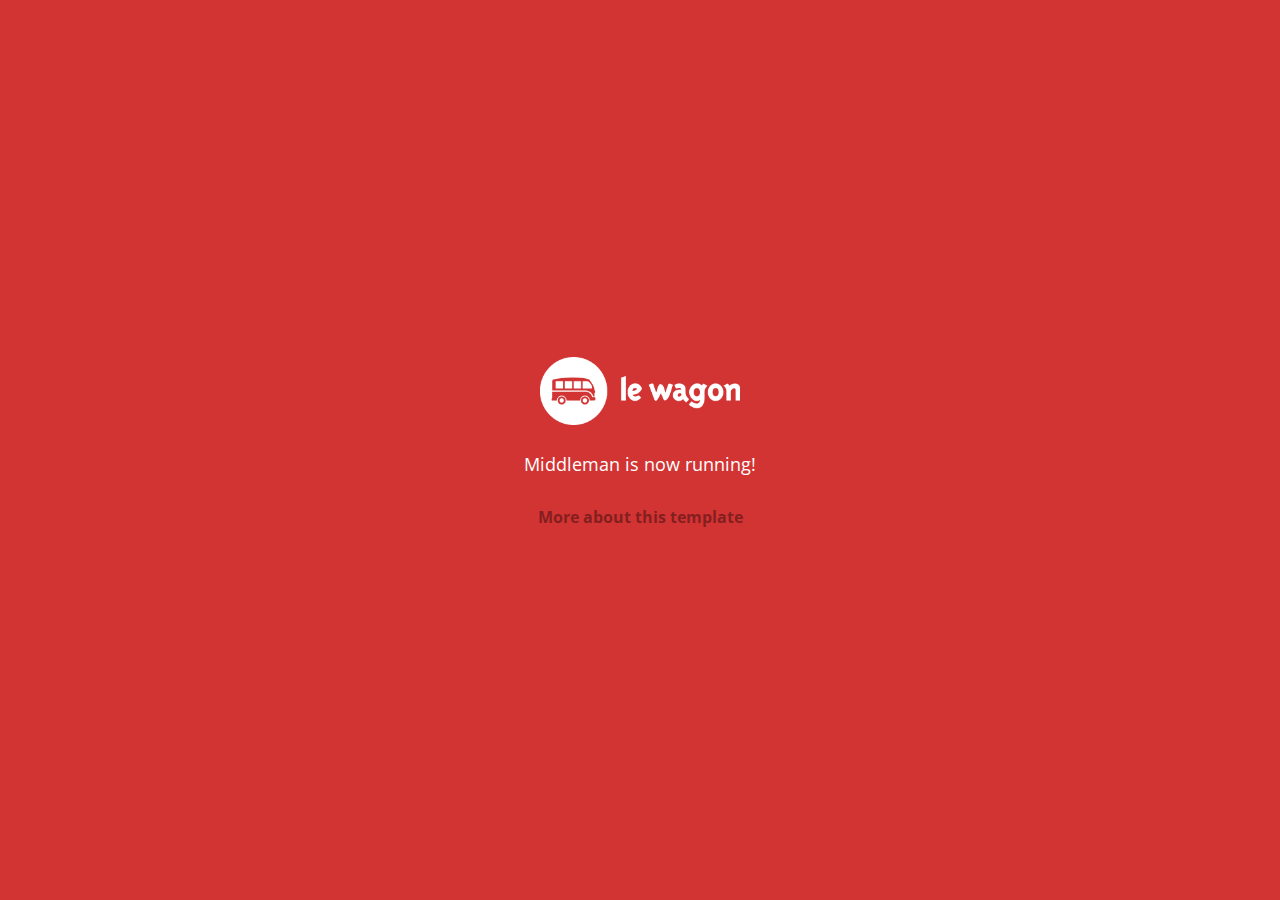
==== index.html @ 72b9be3b "Automated commit at 2018-08-06 09:23:49 UTC by middleman-deploy 2.0.0-alpha" ====
<!doctype html>
<html>
  <head>
    <meta charset="utf-8">
    <meta http-equiv="x-ua-compatible" content="ie=edge">
    <meta name="viewport"
          content="width=device-width, initial-scale=1, shrink-to-fit=no">
    <!-- Use the title from a page's frontmatter if it has one -->
    <title>Le Wagon - Middleman</title>
    <link href="stylesheets/application-3c48b980.css" rel="stylesheet" />
    <script src="javascripts/application-93de88c9.js"></script>
    <link href="images/favicon-f15af148.png" rel="icon" type="image/png" />
  </head>
  <body>
    <div id="home">
  <div class="home-content">
    <img src="images/logo-acc9c0ec.png" width="200" alt="Logo" />
    <p>
      Middleman is now running!
    </p>
    <p class="about">
      <a href="about.html">More about this template</a>
    </p>
  </div>
</div>

  </body>
</html>
---- stylesheets/application-3c48b980.css ----
@import url("https://fonts.googleapis.com/css?family=Open+Sans:400,300,700|Raleway:400,100,300,700,500");/*!
 * Bootstrap v3.3.7 (http://getbootstrap.com)
 * Copyright 2011-2016 Twitter, Inc.
 * Licensed under MIT (https://github.com/twbs/bootstrap/blob/master/LICENSE)
 *//*! normalize.css v3.0.3 | MIT License | github.com/necolas/normalize.css */html{font-family:sans-serif;-ms-text-size-adjust:100%;-webkit-text-size-adjust:100%}body{margin:0}article,aside,details,figcaption,figure,footer,header,hgroup,main,menu,nav,section,summary{display:block}audio,canvas,progress,video{display:inline-block;vertical-align:baseline}audio:not([controls]){display:none;height:0}[hidden],template{display:none}a{background-color:transparent}a:active,a:hover{outline:0}abbr[title]{border-bottom:1px dotted}b,strong{font-weight:bold}dfn{font-style:italic}h1{font-size:2em;margin:0.67em 0}mark{background:#ff0;color:#000}small{font-size:80%}sub,sup{font-size:75%;line-height:0;position:relative;vertical-align:baseline}sup{top:-0.5em}sub{bottom:-0.25em}img{border:0}svg:not(:root){overflow:hidden}figure{margin:1em 40px}hr{-webkit-box-sizing:content-box;box-sizing:content-box;height:0}pre{overflow:auto}code,kbd,pre,samp{font-family:monospace, monospace;font-size:1em}button,input,optgroup,select,textarea{color:inherit;font:inherit;margin:0}button{overflow:visible}button,select{text-transform:none}button,html input[type="button"],input[type="reset"],input[type="submit"]{-webkit-appearance:button;cursor:pointer}button[disabled],html input[disabled]{cursor:default}button::-moz-focus-inner,input::-moz-focus-inner{border:0;padding:0}input{line-height:normal}input[type="checkbox"],input[type="radio"]{-webkit-box-sizing:border-box;box-sizing:border-box;padding:0}input[type="number"]::-webkit-inner-spin-button,input[type="number"]::-webkit-outer-spin-button{height:auto}input[type="search"]{-webkit-appearance:textfield;-webkit-box-sizing:content-box;box-sizing:content-box}input[type="search"]::-webkit-search-cancel-button,input[type="search"]::-webkit-search-decoration{-webkit-appearance:none}fieldset{border:1px solid #c0c0c0;margin:0 2px;padding:0.35em 0.625em 0.75em}legend{border:0;padding:0}textarea{overflow:auto}optgroup{font-weight:bold}table{border-collapse:collapse;border-spacing:0}td,th{padding:0}/*! Source: https://github.com/h5bp/html5-boilerplate/blob/master/src/css/main.css */@media print{*,*:before,*:after{background:transparent !important;color:#000 !important;-webkit-box-shadow:none !important;box-shadow:none !important;text-shadow:none !important}a,a:visited{text-decoration:underline}a[href]:after{content:" (" attr(href) ")"}abbr[title]:after{content:" (" attr(title) ")"}a[href^="#"]:after,a[href^="javascript:"]:after{content:""}pre,blockquote{border:1px solid #999;page-break-inside:avoid}thead{display:table-header-group}tr,img{page-break-inside:avoid}img{max-width:100% !important}p,h2,h3{orphans:3;widows:3}h2,h3{page-break-after:avoid}.navbar{display:none}.btn>.caret,.dropup>.btn>.caret{border-top-color:#000 !important}.label{border:1px solid #000}.table{border-collapse:collapse !important}.table td,.table th{background-color:#fff !important}.table-bordered th,.table-bordered td{border:1px solid #ddd !important}}@font-face{font-family:'Glyphicons Halflings';src:url("../assets/bootstrap/glyphicons-halflings-regular-86b6f62b.eot");src:url("../assets/bootstrap/glyphicons-halflings-regular-86b6f62b.eot?#iefix") format("embedded-opentype"),url("../assets/bootstrap/glyphicons-halflings-regular-ca35b697.woff2") format("woff2"),url("../assets/bootstrap/glyphicons-halflings-regular-278e49a8.woff") format("woff"),url("../assets/bootstrap/glyphicons-halflings-regular-44bc1850.ttf") format("truetype"),url("../assets/bootstrap/glyphicons-halflings-regular-de51a849.svg#glyphicons_halflingsregular") format("svg")}.glyphicon{position:relative;top:1px;display:inline-block;font-family:'Glyphicons Halflings';font-style:normal;font-weight:normal;line-height:1;-webkit-font-smoothing:antialiased;-moz-osx-font-smoothing:grayscale}.glyphicon-asterisk:before{content:"\002a"}.glyphicon-plus:before{content:"\002b"}.glyphicon-euro:before,.glyphicon-eur:before{content:"\20ac"}.glyphicon-minus:before{content:"\2212"}.glyphicon-cloud:before{content:"\2601"}.glyphicon-envelope:before{content:"\2709"}.glyphicon-pencil:before{content:"\270f"}.glyphicon-glass:before{content:"\e001"}.glyphicon-music:before{content:"\e002"}.glyphicon-search:before{content:"\e003"}.glyphicon-heart:before{content:"\e005"}.glyphicon-star:before{content:"\e006"}.glyphicon-star-empty:before{content:"\e007"}.glyphicon-user:before{content:"\e008"}.glyphicon-film:before{content:"\e009"}.glyphicon-th-large:before{content:"\e010"}.glyphicon-th:before{content:"\e011"}.glyphicon-th-list:before{content:"\e012"}.glyphicon-ok:before{content:"\e013"}.glyphicon-remove:before{content:"\e014"}.glyphicon-zoom-in:before{content:"\e015"}.glyphicon-zoom-out:before{content:"\e016"}.glyphicon-off:before{content:"\e017"}.glyphicon-signal:before{content:"\e018"}.glyphicon-cog:before{content:"\e019"}.glyphicon-trash:before{content:"\e020"}.glyphicon-home:before{content:"\e021"}.glyphicon-file:before{content:"\e022"}.glyphicon-time:before{content:"\e023"}.glyphicon-road:before{content:"\e024"}.glyphicon-download-alt:before{content:"\e025"}.glyphicon-download:before{content:"\e026"}.glyphicon-upload:before{content:"\e027"}.glyphicon-inbox:before{content:"\e028"}.glyphicon-play-circle:before{content:"\e029"}.glyphicon-repeat:before{content:"\e030"}.glyphicon-refresh:before{content:"\e031"}.glyphicon-list-alt:before{content:"\e032"}.glyphicon-lock:before{content:"\e033"}.glyphicon-flag:before{content:"\e034"}.glyphicon-headphones:before{content:"\e035"}.glyphicon-volume-off:before{content:"\e036"}.glyphicon-volume-down:before{content:"\e037"}.glyphicon-volume-up:before{content:"\e038"}.glyphicon-qrcode:before{content:"\e039"}.glyphicon-barcode:before{content:"\e040"}.glyphicon-tag:before{content:"\e041"}.glyphicon-tags:before{content:"\e042"}.glyphicon-book:before{content:"\e043"}.glyphicon-bookmark:before{content:"\e044"}.glyphicon-print:before{content:"\e045"}.glyphicon-camera:before{content:"\e046"}.glyphicon-font:before{content:"\e047"}.glyphicon-bold:before{content:"\e048"}.glyphicon-italic:before{content:"\e049"}.glyphicon-text-height:before{content:"\e050"}.glyphicon-text-width:before{content:"\e051"}.glyphicon-align-left:before{content:"\e052"}.glyphicon-align-center:before{content:"\e053"}.glyphicon-align-right:before{content:"\e054"}.glyphicon-align-justify:before{content:"\e055"}.glyphicon-list:before{content:"\e056"}.glyphicon-indent-left:before{content:"\e057"}.glyphicon-indent-right:before{content:"\e058"}.glyphicon-facetime-video:before{content:"\e059"}.glyphicon-picture:before{content:"\e060"}.glyphicon-map-marker:before{content:"\e062"}.glyphicon-adjust:before{content:"\e063"}.glyphicon-tint:before{content:"\e064"}.glyphicon-edit:before{content:"\e065"}.glyphicon-share:before{content:"\e066"}.glyphicon-check:before{content:"\e067"}.glyphicon-move:before{content:"\e068"}.glyphicon-step-backward:before{content:"\e069"}.glyphicon-fast-backward:before{content:"\e070"}.glyphicon-backward:before{content:"\e071"}.glyphicon-play:before{content:"\e072"}.glyphicon-pause:before{content:"\e073"}.glyphicon-stop:before{content:"\e074"}.glyphicon-forward:before{content:"\e075"}.glyphicon-fast-forward:before{content:"\e076"}.glyphicon-step-forward:before{content:"\e077"}.glyphicon-eject:before{content:"\e078"}.glyphicon-chevron-left:before{content:"\e079"}.glyphicon-chevron-right:before{content:"\e080"}.glyphicon-plus-sign:before{content:"\e081"}.glyphicon-minus-sign:before{content:"\e082"}.glyphicon-remove-sign:before{content:"\e083"}.glyphicon-ok-sign:before{content:"\e084"}.glyphicon-question-sign:before{content:"\e085"}.glyphicon-info-sign:before{content:"\e086"}.glyphicon-screenshot:before{content:"\e087"}.glyphicon-remove-circle:before{content:"\e088"}.glyphicon-ok-circle:before{content:"\e089"}.glyphicon-ban-circle:before{content:"\e090"}.glyphicon-arrow-left:before{content:"\e091"}.glyphicon-arrow-right:before{content:"\e092"}.glyphicon-arrow-up:before{content:"\e093"}.glyphicon-arrow-down:before{content:"\e094"}.glyphicon-share-alt:before{content:"\e095"}.glyphicon-resize-full:before{content:"\e096"}.glyphicon-resize-small:before{content:"\e097"}.glyphicon-exclamation-sign:before{content:"\e101"}.glyphicon-gift:before{content:"\e102"}.glyphicon-leaf:before{content:"\e103"}.glyphicon-fire:before{content:"\e104"}.glyphicon-eye-open:before{content:"\e105"}.glyphicon-eye-close:before{content:"\e106"}.glyphicon-warning-sign:before{content:"\e107"}.glyphicon-plane:before{content:"\e108"}.glyphicon-calendar:before{content:"\e109"}.glyphicon-random:before{content:"\e110"}.glyphicon-comment:before{content:"\e111"}.glyphicon-magnet:before{content:"\e112"}.glyphicon-chevron-up:before{content:"\e113"}.glyphicon-chevron-down:before{content:"\e114"}.glyphicon-retweet:before{content:"\e115"}.glyphicon-shopping-cart:before{content:"\e116"}.glyphicon-folder-close:before{content:"\e117"}.glyphicon-folder-open:before{content:"\e118"}.glyphicon-resize-vertical:before{content:"\e119"}.glyphicon-resize-horizontal:before{content:"\e120"}.glyphicon-hdd:before{content:"\e121"}.glyphicon-bullhorn:before{content:"\e122"}.glyphicon-bell:before{content:"\e123"}.glyphicon-certificate:before{content:"\e124"}.glyphicon-thumbs-up:before{content:"\e125"}.glyphicon-thumbs-down:before{content:"\e126"}.glyphicon-hand-right:before{content:"\e127"}.glyphicon-hand-left:before{content:"\e128"}.glyphicon-hand-up:before{content:"\e129"}.glyphicon-hand-down:before{content:"\e130"}.glyphicon-circle-arrow-right:before{content:"\e131"}.glyphicon-circle-arrow-left:before{content:"\e132"}.glyphicon-circle-arrow-up:before{content:"\e133"}.glyphicon-circle-arrow-down:before{content:"\e134"}.glyphicon-globe:before{content:"\e135"}.glyphicon-wrench:before{content:"\e136"}.glyphicon-tasks:before{content:"\e137"}.glyphicon-filter:before{content:"\e138"}.glyphicon-briefcase:before{content:"\e139"}.glyphicon-fullscreen:before{content:"\e140"}.glyphicon-dashboard:before{content:"\e141"}.glyphicon-paperclip:before{content:"\e142"}.glyphicon-heart-empty:before{content:"\e143"}.glyphicon-link:before{content:"\e144"}.glyphicon-phone:before{content:"\e145"}.glyphicon-pushpin:before{content:"\e146"}.glyphicon-usd:before{content:"\e148"}.glyphicon-gbp:before{content:"\e149"}.glyphicon-sort:before{content:"\e150"}.glyphicon-sort-by-alphabet:before{content:"\e151"}.glyphicon-sort-by-alphabet-alt:before{content:"\e152"}.glyphicon-sort-by-order:before{content:"\e153"}.glyphicon-sort-by-order-alt:before{content:"\e154"}.glyphicon-sort-by-attributes:before{content:"\e155"}.glyphicon-sort-by-attributes-alt:before{content:"\e156"}.glyphicon-unchecked:before{content:"\e157"}.glyphicon-expand:before{content:"\e158"}.glyphicon-collapse-down:before{content:"\e159"}.glyphicon-collapse-up:before{content:"\e160"}.glyphicon-log-in:before{content:"\e161"}.glyphicon-flash:before{content:"\e162"}.glyphicon-log-out:before{content:"\e163"}.glyphicon-new-window:before{content:"\e164"}.glyphicon-record:before{content:"\e165"}.glyphicon-save:before{content:"\e166"}.glyphicon-open:before{content:"\e167"}.glyphicon-saved:before{content:"\e168"}.glyphicon-import:before{content:"\e169"}.glyphicon-export:before{content:"\e170"}.glyphicon-send:before{content:"\e171"}.glyphicon-floppy-disk:before{content:"\e172"}.glyphicon-floppy-saved:before{content:"\e173"}.glyphicon-floppy-remove:before{content:"\e174"}.glyphicon-floppy-save:before{content:"\e175"}.glyphicon-floppy-open:before{content:"\e176"}.glyphicon-credit-card:before{content:"\e177"}.glyphicon-transfer:before{content:"\e178"}.glyphicon-cutlery:before{content:"\e179"}.glyphicon-header:before{content:"\e180"}.glyphicon-compressed:before{content:"\e181"}.glyphicon-earphone:before{content:"\e182"}.glyphicon-phone-alt:before{content:"\e183"}.glyphicon-tower:before{content:"\e184"}.glyphicon-stats:before{content:"\e185"}.glyphicon-sd-video:before{content:"\e186"}.glyphicon-hd-video:before{content:"\e187"}.glyphicon-subtitles:before{content:"\e188"}.glyphicon-sound-stereo:before{content:"\e189"}.glyphicon-sound-dolby:before{content:"\e190"}.glyphicon-sound-5-1:before{content:"\e191"}.glyphicon-sound-6-1:before{content:"\e192"}.glyphicon-sound-7-1:before{content:"\e193"}.glyphicon-copyright-mark:before{content:"\e194"}.glyphicon-registration-mark:before{content:"\e195"}.glyphicon-cloud-download:before{content:"\e197"}.glyphicon-cloud-upload:before{content:"\e198"}.glyphicon-tree-conifer:before{content:"\e199"}.glyphicon-tree-deciduous:before{content:"\e200"}.glyphicon-cd:before{content:"\e201"}.glyphicon-save-file:before{content:"\e202"}.glyphicon-open-file:before{content:"\e203"}.glyphicon-level-up:before{content:"\e204"}.glyphicon-copy:before{content:"\e205"}.glyphicon-paste:before{content:"\e206"}.glyphicon-alert:before{content:"\e209"}.glyphicon-equalizer:before{content:"\e210"}.glyphicon-king:before{content:"\e211"}.glyphicon-queen:before{content:"\e212"}.glyphicon-pawn:before{content:"\e213"}.glyphicon-bishop:before{content:"\e214"}.glyphicon-knight:before{content:"\e215"}.glyphicon-baby-formula:before{content:"\e216"}.glyphicon-tent:before{content:"\26fa"}.glyphicon-blackboard:before{content:"\e218"}.glyphicon-bed:before{content:"\e219"}.glyphicon-apple:before{content:"\f8ff"}.glyphicon-erase:before{content:"\e221"}.glyphicon-hourglass:before{content:"\231b"}.glyphicon-lamp:before{content:"\e223"}.glyphicon-duplicate:before{content:"\e224"}.glyphicon-piggy-bank:before{content:"\e225"}.glyphicon-scissors:before{content:"\e226"}.glyphicon-bitcoin:before{content:"\e227"}.glyphicon-btc:before{content:"\e227"}.glyphicon-xbt:before{content:"\e227"}.glyphicon-yen:before{content:"\00a5"}.glyphicon-jpy:before{content:"\00a5"}.glyphicon-ruble:before{content:"\20bd"}.glyphicon-rub:before{content:"\20bd"}.glyphicon-scale:before{content:"\e230"}.glyphicon-ice-lolly:before{content:"\e231"}.glyphicon-ice-lolly-tasted:before{content:"\e232"}.glyphicon-education:before{content:"\e233"}.glyphicon-option-horizontal:before{content:"\e234"}.glyphicon-option-vertical:before{content:"\e235"}.glyphicon-menu-hamburger:before{content:"\e236"}.glyphicon-modal-window:before{content:"\e237"}.glyphicon-oil:before{content:"\e238"}.glyphicon-grain:before{content:"\e239"}.glyphicon-sunglasses:before{content:"\e240"}.glyphicon-text-size:before{content:"\e241"}.glyphicon-text-color:before{content:"\e242"}.glyphicon-text-background:before{content:"\e243"}.glyphicon-object-align-top:before{content:"\e244"}.glyphicon-object-align-bottom:before{content:"\e245"}.glyphicon-object-align-horizontal:before{content:"\e246"}.glyphicon-object-align-left:before{content:"\e247"}.glyphicon-object-align-vertical:before{content:"\e248"}.glyphicon-object-align-right:before{content:"\e249"}.glyphicon-triangle-right:before{content:"\e250"}.glyphicon-triangle-left:before{content:"\e251"}.glyphicon-triangle-bottom:before{content:"\e252"}.glyphicon-triangle-top:before{content:"\e253"}.glyphicon-console:before{content:"\e254"}.glyphicon-superscript:before{content:"\e255"}.glyphicon-subscript:before{content:"\e256"}.glyphicon-menu-left:before{content:"\e257"}.glyphicon-menu-right:before{content:"\e258"}.glyphicon-menu-down:before{content:"\e259"}.glyphicon-menu-up:before{content:"\e260"}*{-webkit-box-sizing:border-box;box-sizing:border-box}*:before,*:after{-webkit-box-sizing:border-box;box-sizing:border-box}html{font-size:10px;-webkit-tap-highlight-color:transparent}body{font-family:"Open Sans", "Helvetica", "sans-serif";font-size:18px;line-height:1.42857143;color:#333333;background-color:#F4F4F4}input,button,select,textarea{font-family:inherit;font-size:inherit;line-height:inherit}a{color:#469AE0;text-decoration:none}a:hover,a:focus{color:#1f74ba;text-decoration:underline}a:focus{outline:5px auto -webkit-focus-ring-color;outline-offset:-2px}figure{margin:0}img{vertical-align:middle}.img-responsive{display:block;max-width:100%;height:auto}.img-rounded{border-radius:2px}.img-thumbnail{padding:4px;line-height:1.42857143;background-color:#F4F4F4;border:1px solid #ddd;border-radius:2px;-webkit-transition:all 0.2s ease-in-out;transition:all 0.2s ease-in-out;display:inline-block;max-width:100%;height:auto}.img-circle{border-radius:50%}hr{margin-top:25px;margin-bottom:25px;border:0;border-top:1px solid #eeeeee}.sr-only{position:absolute;width:1px;height:1px;margin:-1px;padding:0;overflow:hidden;clip:rect(0, 0, 0, 0);border:0}.sr-only-focusable:active,.sr-only-focusable:focus{position:static;width:auto;height:auto;margin:0;overflow:visible;clip:auto}[role="button"]{cursor:pointer}h1,h2,h3,h4,h5,h6,.h1,.h2,.h3,.h4,.h5,.h6{font-family:"Raleway", "Helvetica", "sans-serif";font-weight:500;line-height:1.1;color:inherit}h1 small,h1 .small,h2 small,h2 .small,h3 small,h3 .small,h4 small,h4 .small,h5 small,h5 .small,h6 small,h6 .small,.h1 small,.h1 .small,.h2 small,.h2 .small,.h3 small,.h3 .small,.h4 small,.h4 .small,.h5 small,.h5 .small,.h6 small,.h6 .small{font-weight:normal;line-height:1;color:#777777}h1,.h1,h2,.h2,h3,.h3{margin-top:25px;margin-bottom:12.5px}h1 small,h1 .small,.h1 small,.h1 .small,h2 small,h2 .small,.h2 small,.h2 .small,h3 small,h3 .small,.h3 small,.h3 .small{font-size:65%}h4,.h4,h5,.h5,h6,.h6{margin-top:12.5px;margin-bottom:12.5px}h4 small,h4 .small,.h4 small,.h4 .small,h5 small,h5 .small,.h5 small,.h5 .small,h6 small,h6 .small,.h6 small,.h6 .small{font-size:75%}h1,.h1{font-size:46px}h2,.h2{font-size:38px}h3,.h3{font-size:31px}h4,.h4{font-size:23px}h5,.h5{font-size:18px}h6,.h6{font-size:16px}p{margin:0 0 12.5px}.lead{margin-bottom:25px;font-size:20px;font-weight:300;line-height:1.4}@media (min-width: 768px){.lead{font-size:27px}}small,.small{font-size:88%}mark,.mark{background-color:#fcf8e3;padding:.2em}.text-left{text-align:left}.text-right{text-align:right}.text-center{text-align:center}.text-justify{text-align:justify}.text-nowrap{white-space:nowrap}.text-lowercase{text-transform:lowercase}.text-uppercase,.initialism{text-transform:uppercase}.text-capitalize{text-transform:capitalize}.text-muted{color:#777777}.text-primary{color:#469AE0}a.text-primary:hover,a.text-primary:focus{color:#2381d0}.text-success{color:#3c763d}a.text-success:hover,a.text-success:focus{color:#2b542c}.text-info{color:#31708f}a.text-info:hover,a.text-info:focus{color:#245269}.text-warning{color:#8a6d3b}a.text-warning:hover,a.text-warning:focus{color:#66512c}.text-danger{color:#a94442}a.text-danger:hover,a.text-danger:focus{color:#843534}.bg-primary{color:#fff}.bg-primary{background-color:#469AE0}a.bg-primary:hover,a.bg-primary:focus{background-color:#2381d0}.bg-success{background-color:#dff0d8}a.bg-success:hover,a.bg-success:focus{background-color:#c1e2b3}.bg-info{background-color:#d9edf7}a.bg-info:hover,a.bg-info:focus{background-color:#afd9ee}.bg-warning{background-color:#fcf8e3}a.bg-warning:hover,a.bg-warning:focus{background-color:#f7ecb5}.bg-danger{background-color:#f2dede}a.bg-danger:hover,a.bg-danger:focus{background-color:#e4b9b9}.page-header{padding-bottom:11.5px;margin:50px 0 25px;border-bottom:1px solid #eeeeee}ul,ol{margin-top:0;margin-bottom:12.5px}ul ul,ul ol,ol ul,ol ol{margin-bottom:0}.list-unstyled{padding-left:0;list-style:none}.list-inline{padding-left:0;list-style:none;margin-left:-5px}.list-inline>li{display:inline-block;padding-left:5px;padding-right:5px}dl{margin-top:0;margin-bottom:25px}dt,dd{line-height:1.42857143}dt{font-weight:bold}dd{margin-left:0}.dl-horizontal dd:before,.dl-horizontal dd:after{content:" ";display:table}.dl-horizontal dd:after{clear:both}@media (min-width: 768px){.dl-horizontal dt{float:left;width:160px;clear:left;text-align:right;overflow:hidden;text-overflow:ellipsis;white-space:nowrap}.dl-horizontal dd{margin-left:180px}}abbr[title],abbr[data-original-title]{cursor:help;border-bottom:1px dotted #777777}.initialism{font-size:90%}blockquote{padding:12.5px 25px;margin:0 0 25px;font-size:22.5px;border-left:5px solid #eeeeee}blockquote p:last-child,blockquote ul:last-child,blockquote ol:last-child{margin-bottom:0}blockquote footer,blockquote small,blockquote .small{display:block;font-size:80%;line-height:1.42857143;color:#777777}blockquote footer:before,blockquote small:before,blockquote .small:before{content:'\2014 \00A0'}.blockquote-reverse,blockquote.pull-right{padding-right:15px;padding-left:0;border-right:5px solid #eeeeee;border-left:0;text-align:right}.blockquote-reverse footer:before,.blockquote-reverse small:before,.blockquote-reverse .small:before,blockquote.pull-right footer:before,blockquote.pull-right small:before,blockquote.pull-right .small:before{content:''}.blockquote-reverse footer:after,.blockquote-reverse small:after,.blockquote-reverse .small:after,blockquote.pull-right footer:after,blockquote.pull-right small:after,blockquote.pull-right .small:after{content:'\00A0 \2014'}address{margin-bottom:25px;font-style:normal;line-height:1.42857143}code,kbd,pre,samp{font-family:Menlo, Monaco, Consolas, "Courier New", monospace}code{padding:2px 4px;font-size:90%;color:#c7254e;background-color:#f9f2f4;border-radius:2px}kbd{padding:2px 4px;font-size:90%;color:#fff;background-color:#333;border-radius:2px;-webkit-box-shadow:inset 0 -1px 0 rgba(0,0,0,0.25);box-shadow:inset 0 -1px 0 rgba(0,0,0,0.25)}kbd kbd{padding:0;font-size:100%;font-weight:bold;-webkit-box-shadow:none;box-shadow:none}pre{display:block;padding:12px;margin:0 0 12.5px;font-size:17px;line-height:1.42857143;word-break:break-all;word-wrap:break-word;color:#333333;background-color:#f5f5f5;border:1px solid #ccc;border-radius:2px}pre code{padding:0;font-size:inherit;color:inherit;white-space:pre-wrap;background-color:transparent;border-radius:0}.pre-scrollable{max-height:340px;overflow-y:scroll}.container{margin-right:auto;margin-left:auto;padding-left:15px;padding-right:15px}.container:before,.container:after{content:" ";display:table}.container:after{clear:both}@media (min-width: 768px){.container{width:750px}}@media (min-width: 992px){.container{width:970px}}@media (min-width: 1200px){.container{width:1170px}}.container-fluid{margin-right:auto;margin-left:auto;padding-left:15px;padding-right:15px}.container-fluid:before,.container-fluid:after{content:" ";display:table}.container-fluid:after{clear:both}.row{margin-left:-15px;margin-right:-15px}.row:before,.row:after{content:" ";display:table}.row:after{clear:both}.col-xs-1,.col-sm-1,.col-md-1,.col-lg-1,.col-xs-2,.col-sm-2,.col-md-2,.col-lg-2,.col-xs-3,.col-sm-3,.col-md-3,.col-lg-3,.col-xs-4,.col-sm-4,.col-md-4,.col-lg-4,.col-xs-5,.col-sm-5,.col-md-5,.col-lg-5,.col-xs-6,.col-sm-6,.col-md-6,.col-lg-6,.col-xs-7,.col-sm-7,.col-md-7,.col-lg-7,.col-xs-8,.col-sm-8,.col-md-8,.col-lg-8,.col-xs-9,.col-sm-9,.col-md-9,.col-lg-9,.col-xs-10,.col-sm-10,.col-md-10,.col-lg-10,.col-xs-11,.col-sm-11,.col-md-11,.col-lg-11,.col-xs-12,.col-sm-12,.col-md-12,.col-lg-12{position:relative;min-height:1px;padding-left:15px;padding-right:15px}.col-xs-1,.col-xs-2,.col-xs-3,.col-xs-4,.col-xs-5,.col-xs-6,.col-xs-7,.col-xs-8,.col-xs-9,.col-xs-10,.col-xs-11,.col-xs-12{float:left}.col-xs-1{width:8.33333333%}.col-xs-2{width:16.66666667%}.col-xs-3{width:25%}.col-xs-4{width:33.33333333%}.col-xs-5{width:41.66666667%}.col-xs-6{width:50%}.col-xs-7{width:58.33333333%}.col-xs-8{width:66.66666667%}.col-xs-9{width:75%}.col-xs-10{width:83.33333333%}.col-xs-11{width:91.66666667%}.col-xs-12{width:100%}.col-xs-pull-0{right:auto}.col-xs-pull-1{right:8.33333333%}.col-xs-pull-2{right:16.66666667%}.col-xs-pull-3{right:25%}.col-xs-pull-4{right:33.33333333%}.col-xs-pull-5{right:41.66666667%}.col-xs-pull-6{right:50%}.col-xs-pull-7{right:58.33333333%}.col-xs-pull-8{right:66.66666667%}.col-xs-pull-9{right:75%}.col-xs-pull-10{right:83.33333333%}.col-xs-pull-11{right:91.66666667%}.col-xs-pull-12{right:100%}.col-xs-push-0{left:auto}.col-xs-push-1{left:8.33333333%}.col-xs-push-2{left:16.66666667%}.col-xs-push-3{left:25%}.col-xs-push-4{left:33.33333333%}.col-xs-push-5{left:41.66666667%}.col-xs-push-6{left:50%}.col-xs-push-7{left:58.33333333%}.col-xs-push-8{left:66.66666667%}.col-xs-push-9{left:75%}.col-xs-push-10{left:83.33333333%}.col-xs-push-11{left:91.66666667%}.col-xs-push-12{left:100%}.col-xs-offset-0{margin-left:0%}.col-xs-offset-1{margin-left:8.33333333%}.col-xs-offset-2{margin-left:16.66666667%}.col-xs-offset-3{margin-left:25%}.col-xs-offset-4{margin-left:33.33333333%}.col-xs-offset-5{margin-left:41.66666667%}.col-xs-offset-6{margin-left:50%}.col-xs-offset-7{margin-left:58.33333333%}.col-xs-offset-8{margin-left:66.66666667%}.col-xs-offset-9{margin-left:75%}.col-xs-offset-10{margin-left:83.33333333%}.col-xs-offset-11{margin-left:91.66666667%}.col-xs-offset-12{margin-left:100%}@media (min-width: 768px){.col-sm-1,.col-sm-2,.col-sm-3,.col-sm-4,.col-sm-5,.col-sm-6,.col-sm-7,.col-sm-8,.col-sm-9,.col-sm-10,.col-sm-11,.col-sm-12{float:left}.col-sm-1{width:8.33333333%}.col-sm-2{width:16.66666667%}.col-sm-3{width:25%}.col-sm-4{width:33.33333333%}.col-sm-5{width:41.66666667%}.col-sm-6{width:50%}.col-sm-7{width:58.33333333%}.col-sm-8{width:66.66666667%}.col-sm-9{width:75%}.col-sm-10{width:83.33333333%}.col-sm-11{width:91.66666667%}.col-sm-12{width:100%}.col-sm-pull-0{right:auto}.col-sm-pull-1{right:8.33333333%}.col-sm-pull-2{right:16.66666667%}.col-sm-pull-3{right:25%}.col-sm-pull-4{right:33.33333333%}.col-sm-pull-5{right:41.66666667%}.col-sm-pull-6{right:50%}.col-sm-pull-7{right:58.33333333%}.col-sm-pull-8{right:66.66666667%}.col-sm-pull-9{right:75%}.col-sm-pull-10{right:83.33333333%}.col-sm-pull-11{right:91.66666667%}.col-sm-pull-12{right:100%}.col-sm-push-0{left:auto}.col-sm-push-1{left:8.33333333%}.col-sm-push-2{left:16.66666667%}.col-sm-push-3{left:25%}.col-sm-push-4{left:33.33333333%}.col-sm-push-5{left:41.66666667%}.col-sm-push-6{left:50%}.col-sm-push-7{left:58.33333333%}.col-sm-push-8{left:66.66666667%}.col-sm-push-9{left:75%}.col-sm-push-10{left:83.33333333%}.col-sm-push-11{left:91.66666667%}.col-sm-push-12{left:100%}.col-sm-offset-0{margin-left:0%}.col-sm-offset-1{margin-left:8.33333333%}.col-sm-offset-2{margin-left:16.66666667%}.col-sm-offset-3{margin-left:25%}.col-sm-offset-4{margin-left:33.33333333%}.col-sm-offset-5{margin-left:41.66666667%}.col-sm-offset-6{margin-left:50%}.col-sm-offset-7{margin-left:58.33333333%}.col-sm-offset-8{margin-left:66.66666667%}.col-sm-offset-9{margin-left:75%}.col-sm-offset-10{margin-left:83.33333333%}.col-sm-offset-11{margin-left:91.66666667%}.col-sm-offset-12{margin-left:100%}}@media (min-width: 992px){.col-md-1,.col-md-2,.col-md-3,.col-md-4,.col-md-5,.col-md-6,.col-md-7,.col-md-8,.col-md-9,.col-md-10,.col-md-11,.col-md-12{float:left}.col-md-1{width:8.33333333%}.col-md-2{width:16.66666667%}.col-md-3{width:25%}.col-md-4{width:33.33333333%}.col-md-5{width:41.66666667%}.col-md-6{width:50%}.col-md-7{width:58.33333333%}.col-md-8{width:66.66666667%}.col-md-9{width:75%}.col-md-10{width:83.33333333%}.col-md-11{width:91.66666667%}.col-md-12{width:100%}.col-md-pull-0{right:auto}.col-md-pull-1{right:8.33333333%}.col-md-pull-2{right:16.66666667%}.col-md-pull-3{right:25%}.col-md-pull-4{right:33.33333333%}.col-md-pull-5{right:41.66666667%}.col-md-pull-6{right:50%}.col-md-pull-7{right:58.33333333%}.col-md-pull-8{right:66.66666667%}.col-md-pull-9{right:75%}.col-md-pull-10{right:83.33333333%}.col-md-pull-11{right:91.66666667%}.col-md-pull-12{right:100%}.col-md-push-0{left:auto}.col-md-push-1{left:8.33333333%}.col-md-push-2{left:16.66666667%}.col-md-push-3{left:25%}.col-md-push-4{left:33.33333333%}.col-md-push-5{left:41.66666667%}.col-md-push-6{left:50%}.col-md-push-7{left:58.33333333%}.col-md-push-8{left:66.66666667%}.col-md-push-9{left:75%}.col-md-push-10{left:83.33333333%}.col-md-push-11{left:91.66666667%}.col-md-push-12{left:100%}.col-md-offset-0{margin-left:0%}.col-md-offset-1{margin-left:8.33333333%}.col-md-offset-2{margin-left:16.66666667%}.col-md-offset-3{margin-left:25%}.col-md-offset-4{margin-left:33.33333333%}.col-md-offset-5{margin-left:41.66666667%}.col-md-offset-6{margin-left:50%}.col-md-offset-7{margin-left:58.33333333%}.col-md-offset-8{margin-left:66.66666667%}.col-md-offset-9{margin-left:75%}.col-md-offset-10{margin-left:83.33333333%}.col-md-offset-11{margin-left:91.66666667%}.col-md-offset-12{margin-left:100%}}@media (min-width: 1200px){.col-lg-1,.col-lg-2,.col-lg-3,.col-lg-4,.col-lg-5,.col-lg-6,.col-lg-7,.col-lg-8,.col-lg-9,.col-lg-10,.col-lg-11,.col-lg-12{float:left}.col-lg-1{width:8.33333333%}.col-lg-2{width:16.66666667%}.col-lg-3{width:25%}.col-lg-4{width:33.33333333%}.col-lg-5{width:41.66666667%}.col-lg-6{width:50%}.col-lg-7{width:58.33333333%}.col-lg-8{width:66.66666667%}.col-lg-9{width:75%}.col-lg-10{width:83.33333333%}.col-lg-11{width:91.66666667%}.col-lg-12{width:100%}.col-lg-pull-0{right:auto}.col-lg-pull-1{right:8.33333333%}.col-lg-pull-2{right:16.66666667%}.col-lg-pull-3{right:25%}.col-lg-pull-4{right:33.33333333%}.col-lg-pull-5{right:41.66666667%}.col-lg-pull-6{right:50%}.col-lg-pull-7{right:58.33333333%}.col-lg-pull-8{right:66.66666667%}.col-lg-pull-9{right:75%}.col-lg-pull-10{right:83.33333333%}.col-lg-pull-11{right:91.66666667%}.col-lg-pull-12{right:100%}.col-lg-push-0{left:auto}.col-lg-push-1{left:8.33333333%}.col-lg-push-2{left:16.66666667%}.col-lg-push-3{left:25%}.col-lg-push-4{left:33.33333333%}.col-lg-push-5{left:41.66666667%}.col-lg-push-6{left:50%}.col-lg-push-7{left:58.33333333%}.col-lg-push-8{left:66.66666667%}.col-lg-push-9{left:75%}.col-lg-push-10{left:83.33333333%}.col-lg-push-11{left:91.66666667%}.col-lg-push-12{left:100%}.col-lg-offset-0{margin-left:0%}.col-lg-offset-1{margin-left:8.33333333%}.col-lg-offset-2{margin-left:16.66666667%}.col-lg-offset-3{margin-left:25%}.col-lg-offset-4{margin-left:33.33333333%}.col-lg-offset-5{margin-left:41.66666667%}.col-lg-offset-6{margin-left:50%}.col-lg-offset-7{margin-left:58.33333333%}.col-lg-offset-8{margin-left:66.66666667%}.col-lg-offset-9{margin-left:75%}.col-lg-offset-10{margin-left:83.33333333%}.col-lg-offset-11{margin-left:91.66666667%}.col-lg-offset-12{margin-left:100%}}table{background-color:transparent}caption{padding-top:8px;padding-bottom:8px;color:#777777;text-align:left}th{text-align:left}.table{width:100%;max-width:100%;margin-bottom:25px}.table>thead>tr>th,.table>thead>tr>td,.table>tbody>tr>th,.table>tbody>tr>td,.table>tfoot>tr>th,.table>tfoot>tr>td{padding:8px;line-height:1.42857143;vertical-align:top;border-top:1px solid #ddd}.table>thead>tr>th{vertical-align:bottom;border-bottom:2px solid #ddd}.table>caption+thead>tr:first-child>th,.table>caption+thead>tr:first-child>td,.table>colgroup+thead>tr:first-child>th,.table>colgroup+thead>tr:first-child>td,.table>thead:first-child>tr:first-child>th,.table>thead:first-child>tr:first-child>td{border-top:0}.table>tbody+tbody{border-top:2px solid #ddd}.table .table{background-color:#F4F4F4}.table-condensed>thead>tr>th,.table-condensed>thead>tr>td,.table-condensed>tbody>tr>th,.table-condensed>tbody>tr>td,.table-condensed>tfoot>tr>th,.table-condensed>tfoot>tr>td{padding:5px}.table-bordered{border:1px solid #ddd}.table-bordered>thead>tr>th,.table-bordered>thead>tr>td,.table-bordered>tbody>tr>th,.table-bordered>tbody>tr>td,.table-bordered>tfoot>tr>th,.table-bordered>tfoot>tr>td{border:1px solid #ddd}.table-bordered>thead>tr>th,.table-bordered>thead>tr>td{border-bottom-width:2px}.table-striped>tbody>tr:nth-of-type(odd){background-color:#f9f9f9}.table-hover>tbody>tr:hover{background-color:#f5f5f5}table col[class*="col-"]{position:static;float:none;display:table-column}table td[class*="col-"],table th[class*="col-"]{position:static;float:none;display:table-cell}.table>thead>tr>td.active,.table>thead>tr>th.active,.table>thead>tr.active>td,.table>thead>tr.active>th,.table>tbody>tr>td.active,.table>tbody>tr>th.active,.table>tbody>tr.active>td,.table>tbody>tr.active>th,.table>tfoot>tr>td.active,.table>tfoot>tr>th.active,.table>tfoot>tr.active>td,.table>tfoot>tr.active>th{background-color:#f5f5f5}.table-hover>tbody>tr>td.active:hover,.table-hover>tbody>tr>th.active:hover,.table-hover>tbody>tr.active:hover>td,.table-hover>tbody>tr:hover>.active,.table-hover>tbody>tr.active:hover>th{background-color:#e8e8e8}.table>thead>tr>td.success,.table>thead>tr>th.success,.table>thead>tr.success>td,.table>thead>tr.success>th,.table>tbody>tr>td.success,.table>tbody>tr>th.success,.table>tbody>tr.success>td,.table>tbody>tr.success>th,.table>tfoot>tr>td.success,.table>tfoot>tr>th.success,.table>tfoot>tr.success>td,.table>tfoot>tr.success>th{background-color:#dff0d8}.table-hover>tbody>tr>td.success:hover,.table-hover>tbody>tr>th.success:hover,.table-hover>tbody>tr.success:hover>td,.table-hover>tbody>tr:hover>.success,.table-hover>tbody>tr.success:hover>th{background-color:#d0e9c6}.table>thead>tr>td.info,.table>thead>tr>th.info,.table>thead>tr.info>td,.table>thead>tr.info>th,.table>tbody>tr>td.info,.table>tbody>tr>th.info,.table>tbody>tr.info>td,.table>tbody>tr.info>th,.table>tfoot>tr>td.info,.table>tfoot>tr>th.info,.table>tfoot>tr.info>td,.table>tfoot>tr.info>th{background-color:#d9edf7}.table-hover>tbody>tr>td.info:hover,.table-hover>tbody>tr>th.info:hover,.table-hover>tbody>tr.info:hover>td,.table-hover>tbody>tr:hover>.info,.table-hover>tbody>tr.info:hover>th{background-color:#c4e3f3}.table>thead>tr>td.warning,.table>thead>tr>th.warning,.table>thead>tr.warning>td,.table>thead>tr.warning>th,.table>tbody>tr>td.warning,.table>tbody>tr>th.warning,.table>tbody>tr.warning>td,.table>tbody>tr.warning>th,.table>tfoot>tr>td.warning,.table>tfoot>tr>th.warning,.table>tfoot>tr.warning>td,.table>tfoot>tr.warning>th{background-color:#fcf8e3}.table-hover>tbody>tr>td.warning:hover,.table-hover>tbody>tr>th.warning:hover,.table-hover>tbody>tr.warning:hover>td,.table-hover>tbody>tr:hover>.warning,.table-hover>tbody>tr.warning:hover>th{background-color:#faf2cc}.table>thead>tr>td.danger,.table>thead>tr>th.danger,.table>thead>tr.danger>td,.table>thead>tr.danger>th,.table>tbody>tr>td.danger,.table>tbody>tr>th.danger,.table>tbody>tr.danger>td,.table>tbody>tr.danger>th,.table>tfoot>tr>td.danger,.table>tfoot>tr>th.danger,.table>tfoot>tr.danger>td,.table>tfoot>tr.danger>th{background-color:#f2dede}.table-hover>tbody>tr>td.danger:hover,.table-hover>tbody>tr>th.danger:hover,.table-hover>tbody>tr.danger:hover>td,.table-hover>tbody>tr:hover>.danger,.table-hover>tbody>tr.danger:hover>th{background-color:#ebcccc}.table-responsive{overflow-x:auto;min-height:0.01%}@media screen and (max-width: 767px){.table-responsive{width:100%;margin-bottom:18.75px;overflow-y:hidden;-ms-overflow-style:-ms-autohiding-scrollbar;border:1px solid #ddd}.table-responsive>.table{margin-bottom:0}.table-responsive>.table>thead>tr>th,.table-responsive>.table>thead>tr>td,.table-responsive>.table>tbody>tr>th,.table-responsive>.table>tbody>tr>td,.table-responsive>.table>tfoot>tr>th,.table-responsive>.table>tfoot>tr>td{white-space:nowrap}.table-responsive>.table-bordered{border:0}.table-responsive>.table-bordered>thead>tr>th:first-child,.table-responsive>.table-bordered>thead>tr>td:first-child,.table-responsive>.table-bordered>tbody>tr>th:first-child,.table-responsive>.table-bordered>tbody>tr>td:first-child,.table-responsive>.table-bordered>tfoot>tr>th:first-child,.table-responsive>.table-bordered>tfoot>tr>td:first-child{border-left:0}.table-responsive>.table-bordered>thead>tr>th:last-child,.table-responsive>.table-bordered>thead>tr>td:last-child,.table-responsive>.table-bordered>tbody>tr>th:last-child,.table-responsive>.table-bordered>tbody>tr>td:last-child,.table-responsive>.table-bordered>tfoot>tr>th:last-child,.table-responsive>.table-bordered>tfoot>tr>td:last-child{border-right:0}.table-responsive>.table-bordered>tbody>tr:last-child>th,.table-responsive>.table-bordered>tbody>tr:last-child>td,.table-responsive>.table-bordered>tfoot>tr:last-child>th,.table-responsive>.table-bordered>tfoot>tr:last-child>td{border-bottom:0}}fieldset{padding:0;margin:0;border:0;min-width:0}legend{display:block;width:100%;padding:0;margin-bottom:25px;font-size:27px;line-height:inherit;color:#333333;border:0;border-bottom:1px solid #e5e5e5}label{display:inline-block;max-width:100%;margin-bottom:5px;font-weight:bold}input[type="search"]{-webkit-box-sizing:border-box;box-sizing:border-box}input[type="radio"],input[type="checkbox"]{margin:4px 0 0;margin-top:1px \9;line-height:normal}input[type="file"]{display:block}input[type="range"]{display:block;width:100%}select[multiple],select[size]{height:auto}input[type="file"]:focus,input[type="radio"]:focus,input[type="checkbox"]:focus{outline:5px auto -webkit-focus-ring-color;outline-offset:-2px}output{display:block;padding-top:7px;font-size:18px;line-height:1.42857143;color:#000000}.form-control{display:block;width:100%;height:39px;padding:6px 12px;font-size:18px;line-height:1.42857143;color:#000000;background-color:#fff;background-image:none;border:1px solid #ccc;border-radius:2px;-webkit-box-shadow:inset 0 1px 1px rgba(0,0,0,0.075);box-shadow:inset 0 1px 1px rgba(0,0,0,0.075);-webkit-transition:border-color ease-in-out 0.15s, box-shadow ease-in-out 0.15s;-webkit-transition:border-color ease-in-out 0.15s, -webkit-box-shadow ease-in-out 0.15s;transition:border-color ease-in-out 0.15s, -webkit-box-shadow ease-in-out 0.15s;transition:border-color ease-in-out 0.15s, box-shadow ease-in-out 0.15s;transition:border-color ease-in-out 0.15s, box-shadow ease-in-out 0.15s, -webkit-box-shadow ease-in-out 0.15s}.form-control:focus{border-color:#66afe9;outline:0;-webkit-box-shadow:inset 0 1px 1px rgba(0,0,0,0.075),0 0 8px rgba(102,175,233,0.6);box-shadow:inset 0 1px 1px rgba(0,0,0,0.075),0 0 8px rgba(102,175,233,0.6)}.form-control::-moz-placeholder{color:#999;opacity:1}.form-control:-ms-input-placeholder{color:#999}.form-control::-webkit-input-placeholder{color:#999}.form-control::-ms-expand{border:0;background-color:transparent}.form-control[disabled],.form-control[readonly],fieldset[disabled] .form-control{background-color:#eeeeee;opacity:1}.form-control[disabled],fieldset[disabled] .form-control{cursor:not-allowed}textarea.form-control{height:auto}input[type="search"]{-webkit-appearance:none}@media screen and (-webkit-min-device-pixel-ratio: 0){input[type="date"].form-control,input[type="time"].form-control,input[type="datetime-local"].form-control,input[type="month"].form-control{line-height:39px}input[type="date"].input-sm,.input-group-sm>input[type="date"].form-control,.input-group-sm>input[type="date"].input-group-addon,.input-group-sm>.input-group-btn>input[type="date"].btn,.input-group-sm input[type="date"],input[type="time"].input-sm,.input-group-sm>input[type="time"].form-control,.input-group-sm>input[type="time"].input-group-addon,.input-group-sm>.input-group-btn>input[type="time"].btn,.input-group-sm input[type="time"],input[type="datetime-local"].input-sm,.input-group-sm>input[type="datetime-local"].form-control,.input-group-sm>input[type="datetime-local"].input-group-addon,.input-group-sm>.input-group-btn>input[type="datetime-local"].btn,.input-group-sm input[type="datetime-local"],input[type="month"].input-sm,.input-group-sm>input[type="month"].form-control,.input-group-sm>input[type="month"].input-group-addon,.input-group-sm>.input-group-btn>input[type="month"].btn,.input-group-sm input[type="month"]{line-height:36px}input[type="date"].input-lg,.input-group-lg>input[type="date"].form-control,.input-group-lg>input[type="date"].input-group-addon,.input-group-lg>.input-group-btn>input[type="date"].btn,.input-group-lg input[type="date"],input[type="time"].input-lg,.input-group-lg>input[type="time"].form-control,.input-group-lg>input[type="time"].input-group-addon,.input-group-lg>.input-group-btn>input[type="time"].btn,.input-group-lg input[type="time"],input[type="datetime-local"].input-lg,.input-group-lg>input[type="datetime-local"].form-control,.input-group-lg>input[type="datetime-local"].input-group-addon,.input-group-lg>.input-group-btn>input[type="datetime-local"].btn,.input-group-lg input[type="datetime-local"],input[type="month"].input-lg,.input-group-lg>input[type="month"].form-control,.input-group-lg>input[type="month"].input-group-addon,.input-group-lg>.input-group-btn>input[type="month"].btn,.input-group-lg input[type="month"]{line-height:53px}}.form-group{margin-bottom:15px}.radio,.checkbox{position:relative;display:block;margin-top:10px;margin-bottom:10px}.radio label,.checkbox label{min-height:25px;padding-left:20px;margin-bottom:0;font-weight:normal;cursor:pointer}.radio input[type="radio"],.radio-inline input[type="radio"],.checkbox input[type="checkbox"],.checkbox-inline input[type="checkbox"]{position:absolute;margin-left:-20px;margin-top:4px \9}.radio+.radio,.checkbox+.checkbox{margin-top:-5px}.radio-inline,.checkbox-inline{position:relative;display:inline-block;padding-left:20px;margin-bottom:0;vertical-align:middle;font-weight:normal;cursor:pointer}.radio-inline+.radio-inline,.checkbox-inline+.checkbox-inline{margin-top:0;margin-left:10px}input[type="radio"][disabled],input[type="radio"].disabled,fieldset[disabled] input[type="radio"],input[type="checkbox"][disabled],input[type="checkbox"].disabled,fieldset[disabled] input[type="checkbox"]{cursor:not-allowed}.radio-inline.disabled,fieldset[disabled] .radio-inline,.checkbox-inline.disabled,fieldset[disabled] .checkbox-inline{cursor:not-allowed}.radio.disabled label,fieldset[disabled] .radio label,.checkbox.disabled label,fieldset[disabled] .checkbox label{cursor:not-allowed}.form-control-static{padding-top:7px;padding-bottom:7px;margin-bottom:0;min-height:43px}.form-control-static.input-lg,.input-group-lg>.form-control-static.form-control,.input-group-lg>.form-control-static.input-group-addon,.input-group-lg>.input-group-btn>.form-control-static.btn,.form-control-static.input-sm,.input-group-sm>.form-control-static.form-control,.input-group-sm>.form-control-static.input-group-addon,.input-group-sm>.input-group-btn>.form-control-static.btn{padding-left:0;padding-right:0}.input-sm,.input-group-sm>.form-control,.input-group-sm>.input-group-addon,.input-group-sm>.input-group-btn>.btn{height:36px;padding:5px 10px;font-size:16px;line-height:1.5;border-radius:2px}select.input-sm,.input-group-sm>select.form-control,.input-group-sm>select.input-group-addon,.input-group-sm>.input-group-btn>select.btn{height:36px;line-height:36px}textarea.input-sm,.input-group-sm>textarea.form-control,.input-group-sm>textarea.input-group-addon,.input-group-sm>.input-group-btn>textarea.btn,select[multiple].input-sm,.input-group-sm>select[multiple].form-control,.input-group-sm>select[multiple].input-group-addon,.input-group-sm>.input-group-btn>select[multiple].btn{height:auto}.form-group-sm .form-control{height:36px;padding:5px 10px;font-size:16px;line-height:1.5;border-radius:2px}.form-group-sm select.form-control{height:36px;line-height:36px}.form-group-sm textarea.form-control,.form-group-sm select[multiple].form-control{height:auto}.form-group-sm .form-control-static{height:36px;min-height:41px;padding:6px 10px;font-size:16px;line-height:1.5}.input-lg,.input-group-lg>.form-control,.input-group-lg>.input-group-addon,.input-group-lg>.input-group-btn>.btn{height:53px;padding:10px 16px;font-size:23px;line-height:1.3333333;border-radius:2px}select.input-lg,.input-group-lg>select.form-control,.input-group-lg>select.input-group-addon,.input-group-lg>.input-group-btn>select.btn{height:53px;line-height:53px}textarea.input-lg,.input-group-lg>textarea.form-control,.input-group-lg>textarea.input-group-addon,.input-group-lg>.input-group-btn>textarea.btn,select[multiple].input-lg,.input-group-lg>select[multiple].form-control,.input-group-lg>select[multiple].input-group-addon,.input-group-lg>.input-group-btn>select[multiple].btn{height:auto}.form-group-lg .form-control{height:53px;padding:10px 16px;font-size:23px;line-height:1.3333333;border-radius:2px}.form-group-lg select.form-control{height:53px;line-height:53px}.form-group-lg textarea.form-control,.form-group-lg select[multiple].form-control{height:auto}.form-group-lg .form-control-static{height:53px;min-height:48px;padding:11px 16px;font-size:23px;line-height:1.3333333}.has-feedback{position:relative}.has-feedback .form-control{padding-right:48.75px}.form-control-feedback{position:absolute;top:0;right:0;z-index:2;display:block;width:39px;height:39px;line-height:39px;text-align:center;pointer-events:none}.input-lg+.form-control-feedback,.input-group-lg>.form-control+.form-control-feedback,.input-group-lg>.input-group-addon+.form-control-feedback,.input-group-lg>.input-group-btn>.btn+.form-control-feedback,.input-group-lg+.form-control-feedback,.form-group-lg .form-control+.form-control-feedback{width:53px;height:53px;line-height:53px}.input-sm+.form-control-feedback,.input-group-sm>.form-control+.form-control-feedback,.input-group-sm>.input-group-addon+.form-control-feedback,.input-group-sm>.input-group-btn>.btn+.form-control-feedback,.input-group-sm+.form-control-feedback,.form-group-sm .form-control+.form-control-feedback{width:36px;height:36px;line-height:36px}.has-success .help-block,.has-success .control-label,.has-success .radio,.has-success .checkbox,.has-success .radio-inline,.has-success .checkbox-inline,.has-success.radio label,.has-success.checkbox label,.has-success.radio-inline label,.has-success.checkbox-inline label{color:#3c763d}.has-success .form-control{border-color:#3c763d;-webkit-box-shadow:inset 0 1px 1px rgba(0,0,0,0.075);box-shadow:inset 0 1px 1px rgba(0,0,0,0.075)}.has-success .form-control:focus{border-color:#2b542c;-webkit-box-shadow:inset 0 1px 1px rgba(0,0,0,0.075),0 0 6px #67b168;box-shadow:inset 0 1px 1px rgba(0,0,0,0.075),0 0 6px #67b168}.has-success .input-group-addon{color:#3c763d;border-color:#3c763d;background-color:#dff0d8}.has-success .form-control-feedback{color:#3c763d}.has-warning .help-block,.has-warning .control-label,.has-warning .radio,.has-warning .checkbox,.has-warning .radio-inline,.has-warning .checkbox-inline,.has-warning.radio label,.has-warning.checkbox label,.has-warning.radio-inline label,.has-warning.checkbox-inline label{color:#8a6d3b}.has-warning .form-control{border-color:#8a6d3b;-webkit-box-shadow:inset 0 1px 1px rgba(0,0,0,0.075);box-shadow:inset 0 1px 1px rgba(0,0,0,0.075)}.has-warning .form-control:focus{border-color:#66512c;-webkit-box-shadow:inset 0 1px 1px rgba(0,0,0,0.075),0 0 6px #c0a16b;box-shadow:inset 0 1px 1px rgba(0,0,0,0.075),0 0 6px #c0a16b}.has-warning .input-group-addon{color:#8a6d3b;border-color:#8a6d3b;background-color:#fcf8e3}.has-warning .form-control-feedback{color:#8a6d3b}.has-error .help-block,.has-error .control-label,.has-error .radio,.has-error .checkbox,.has-error .radio-inline,.has-error .checkbox-inline,.has-error.radio label,.has-error.checkbox label,.has-error.radio-inline label,.has-error.checkbox-inline label{color:#a94442}.has-error .form-control{border-color:#a94442;-webkit-box-shadow:inset 0 1px 1px rgba(0,0,0,0.075);box-shadow:inset 0 1px 1px rgba(0,0,0,0.075)}.has-error .form-control:focus{border-color:#843534;-webkit-box-shadow:inset 0 1px 1px rgba(0,0,0,0.075),0 0 6px #ce8483;box-shadow:inset 0 1px 1px rgba(0,0,0,0.075),0 0 6px #ce8483}.has-error .input-group-addon{color:#a94442;border-color:#a94442;background-color:#f2dede}.has-error .form-control-feedback{color:#a94442}.has-feedback label ~ .form-control-feedback{top:30px}.has-feedback label.sr-only ~ .form-control-feedback{top:0}.help-block{display:block;margin-top:5px;margin-bottom:10px;color:#737373}@media (min-width: 768px){.form-inline .form-group{display:inline-block;margin-bottom:0;vertical-align:middle}.form-inline .form-control{display:inline-block;width:auto;vertical-align:middle}.form-inline .form-control-static{display:inline-block}.form-inline .input-group{display:inline-table;vertical-align:middle}.form-inline .input-group .input-group-addon,.form-inline .input-group .input-group-btn,.form-inline .input-group .form-control{width:auto}.form-inline .input-group>.form-control{width:100%}.form-inline .control-label{margin-bottom:0;vertical-align:middle}.form-inline .radio,.form-inline .checkbox{display:inline-block;margin-top:0;margin-bottom:0;vertical-align:middle}.form-inline .radio label,.form-inline .checkbox label{padding-left:0}.form-inline .radio input[type="radio"],.form-inline .checkbox input[type="checkbox"]{position:relative;margin-left:0}.form-inline .has-feedback .form-control-feedback{top:0}}.form-horizontal .radio,.form-horizontal .checkbox,.form-horizontal .radio-inline,.form-horizontal .checkbox-inline{margin-top:0;margin-bottom:0;padding-top:7px}.form-horizontal .radio,.form-horizontal .checkbox{min-height:32px}.form-horizontal .form-group{margin-left:-15px;margin-right:-15px}.form-horizontal .form-group:before,.form-horizontal .form-group:after{content:" ";display:table}.form-horizontal .form-group:after{clear:both}@media (min-width: 768px){.form-horizontal .control-label{text-align:right;margin-bottom:0;padding-top:7px}}.form-horizontal .has-feedback .form-control-feedback{right:15px}@media (min-width: 768px){.form-horizontal .form-group-lg .control-label{padding-top:11px;font-size:23px}}@media (min-width: 768px){.form-horizontal .form-group-sm .control-label{padding-top:6px;font-size:16px}}.btn{display:inline-block;margin-bottom:0;font-weight:normal;text-align:center;vertical-align:middle;-ms-touch-action:manipulation;touch-action:manipulation;cursor:pointer;background-image:none;border:1px solid transparent;white-space:nowrap;padding:6px 12px;font-size:18px;line-height:1.42857143;border-radius:2px;-webkit-user-select:none;-moz-user-select:none;-ms-user-select:none;user-select:none}.btn:focus,.btn.focus,.btn:active:focus,.btn:active.focus,.btn.active:focus,.btn.active.focus{outline:5px auto -webkit-focus-ring-color;outline-offset:-2px}.btn:hover,.btn:focus,.btn.focus{color:#333;text-decoration:none}.btn:active,.btn.active{outline:0;background-image:none;-webkit-box-shadow:inset 0 3px 5px rgba(0,0,0,0.125);box-shadow:inset 0 3px 5px rgba(0,0,0,0.125)}.btn.disabled,.btn[disabled],fieldset[disabled] .btn{cursor:not-allowed;opacity:0.65;filter:alpha(opacity=65);-webkit-box-shadow:none;box-shadow:none}a.btn.disabled,fieldset[disabled] a.btn{pointer-events:none}.btn-default{color:#333;background-color:#fff;border-color:#ccc}.btn-default:focus,.btn-default.focus{color:#333;background-color:#e6e6e6;border-color:#8c8c8c}.btn-default:hover{color:#333;background-color:#e6e6e6;border-color:#adadad}.btn-default:active,.btn-default.active,.open>.btn-default.dropdown-toggle{color:#333;background-color:#e6e6e6;border-color:#adadad}.btn-default:active:hover,.btn-default:active:focus,.btn-default:active.focus,.btn-default.active:hover,.btn-default.active:focus,.btn-default.active.focus,.open>.btn-default.dropdown-toggle:hover,.open>.btn-default.dropdown-toggle:focus,.open>.btn-default.dropdown-toggle.focus{color:#333;background-color:#d4d4d4;border-color:#8c8c8c}.btn-default:active,.btn-default.active,.open>.btn-default.dropdown-toggle{background-image:none}.btn-default.disabled:hover,.btn-default.disabled:focus,.btn-default.disabled.focus,.btn-default[disabled]:hover,.btn-default[disabled]:focus,.btn-default[disabled].focus,fieldset[disabled] .btn-default:hover,fieldset[disabled] .btn-default:focus,fieldset[disabled] .btn-default.focus{background-color:#fff;border-color:#ccc}.btn-default .badge{color:#fff;background-color:#333}.btn-primary{color:#fff;background-color:#469AE0;border-color:#308edc}.btn-primary:focus,.btn-primary.focus{color:#fff;background-color:#2381d0;border-color:#144b79}.btn-primary:hover{color:#fff;background-color:#2381d0;border-color:#1e6eb2}.btn-primary:active,.btn-primary.active,.open>.btn-primary.dropdown-toggle{color:#fff;background-color:#2381d0;border-color:#1e6eb2}.btn-primary:active:hover,.btn-primary:active:focus,.btn-primary:active.focus,.btn-primary.active:hover,.btn-primary.active:focus,.btn-primary.active.focus,.open>.btn-primary.dropdown-toggle:hover,.open>.btn-primary.dropdown-toggle:focus,.open>.btn-primary.dropdown-toggle.focus{color:#fff;background-color:#1e6eb2;border-color:#144b79}.btn-primary:active,.btn-primary.active,.open>.btn-primary.dropdown-toggle{background-image:none}.btn-primary.disabled:hover,.btn-primary.disabled:focus,.btn-primary.disabled.focus,.btn-primary[disabled]:hover,.btn-primary[disabled]:focus,.btn-primary[disabled].focus,fieldset[disabled] .btn-primary:hover,fieldset[disabled] .btn-primary:focus,fieldset[disabled] .btn-primary.focus{background-color:#469AE0;border-color:#308edc}.btn-primary .badge{color:#469AE0;background-color:#fff}.btn-success{color:#fff;background-color:#32B796;border-color:#2da386}.btn-success:focus,.btn-success.focus{color:#fff;background-color:#278f75;border-color:#113f34}.btn-success:hover{color:#fff;background-color:#278f75;border-color:#1f735e}.btn-success:active,.btn-success.active,.open>.btn-success.dropdown-toggle{color:#fff;background-color:#278f75;border-color:#1f735e}.btn-success:active:hover,.btn-success:active:focus,.btn-success:active.focus,.btn-success.active:hover,.btn-success.active:focus,.btn-success.active.focus,.open>.btn-success.dropdown-toggle:hover,.open>.btn-success.dropdown-toggle:focus,.open>.btn-success.dropdown-toggle.focus{color:#fff;background-color:#1f735e;border-color:#113f34}.btn-success:active,.btn-success.active,.open>.btn-success.dropdown-toggle{background-image:none}.btn-success.disabled:hover,.btn-success.disabled:focus,.btn-success.disabled.focus,.btn-success[disabled]:hover,.btn-success[disabled]:focus,.btn-success[disabled].focus,fieldset[disabled] .btn-success:hover,fieldset[disabled] .btn-success:focus,fieldset[disabled] .btn-success.focus{background-color:#32B796;border-color:#2da386}.btn-success .badge{color:#32B796;background-color:#fff}.btn-info{color:#fff;background-color:#FDB631;border-color:#fdad18}.btn-info:focus,.btn-info.focus{color:#fff;background-color:#f9a302;border-color:#946101}.btn-info:hover{color:#fff;background-color:#f9a302;border-color:#d58c02}.btn-info:active,.btn-info.active,.open>.btn-info.dropdown-toggle{color:#fff;background-color:#f9a302;border-color:#d58c02}.btn-info:active:hover,.btn-info:active:focus,.btn-info:active.focus,.btn-info.active:hover,.btn-info.active:focus,.btn-info.active.focus,.open>.btn-info.dropdown-toggle:hover,.open>.btn-info.dropdown-toggle:focus,.open>.btn-info.dropdown-toggle.focus{color:#fff;background-color:#d58c02;border-color:#946101}.btn-info:active,.btn-info.active,.open>.btn-info.dropdown-toggle{background-image:none}.btn-info.disabled:hover,.btn-info.disabled:focus,.btn-info.disabled.focus,.btn-info[disabled]:hover,.btn-info[disabled]:focus,.btn-info[disabled].focus,fieldset[disabled] .btn-info:hover,fieldset[disabled] .btn-info:focus,fieldset[disabled] .btn-info.focus{background-color:#FDB631;border-color:#fdad18}.btn-info .badge{color:#FDB631;background-color:#fff}.btn-warning{color:#fff;background-color:#E67E22;border-color:#d67118}.btn-warning:focus,.btn-warning.focus{color:#fff;background-color:#bf6516;border-color:#64350b}.btn-warning:hover{color:#fff;background-color:#bf6516;border-color:#9f5412}.btn-warning:active,.btn-warning.active,.open>.btn-warning.dropdown-toggle{color:#fff;background-color:#bf6516;border-color:#9f5412}.btn-warning:active:hover,.btn-warning:active:focus,.btn-warning:active.focus,.btn-warning.active:hover,.btn-warning.active:focus,.btn-warning.active.focus,.open>.btn-warning.dropdown-toggle:hover,.open>.btn-warning.dropdown-toggle:focus,.open>.btn-warning.dropdown-toggle.focus{color:#fff;background-color:#9f5412;border-color:#64350b}.btn-warning:active,.btn-warning.active,.open>.btn-warning.dropdown-toggle{background-image:none}.btn-warning.disabled:hover,.btn-warning.disabled:focus,.btn-warning.disabled.focus,.btn-warning[disabled]:hover,.btn-warning[disabled]:focus,.btn-warning[disabled].focus,fieldset[disabled] .btn-warning:hover,fieldset[disabled] .btn-warning:focus,fieldset[disabled] .btn-warning.focus{background-color:#E67E22;border-color:#d67118}.btn-warning .badge{color:#E67E22;background-color:#fff}.btn-danger{color:#fff;background-color:#EE5F5B;border-color:#ec4844}.btn-danger:focus,.btn-danger.focus{color:#fff;background-color:#e9322d;border-color:#9f1411}.btn-danger:hover{color:#fff;background-color:#e9322d;border-color:#dc1c17}.btn-danger:active,.btn-danger.active,.open>.btn-danger.dropdown-toggle{color:#fff;background-color:#e9322d;border-color:#dc1c17}.btn-danger:active:hover,.btn-danger:active:focus,.btn-danger:active.focus,.btn-danger.active:hover,.btn-danger.active:focus,.btn-danger.active.focus,.open>.btn-danger.dropdown-toggle:hover,.open>.btn-danger.dropdown-toggle:focus,.open>.btn-danger.dropdown-toggle.focus{color:#fff;background-color:#dc1c17;border-color:#9f1411}.btn-danger:active,.btn-danger.active,.open>.btn-danger.dropdown-toggle{background-image:none}.btn-danger.disabled:hover,.btn-danger.disabled:focus,.btn-danger.disabled.focus,.btn-danger[disabled]:hover,.btn-danger[disabled]:focus,.btn-danger[disabled].focus,fieldset[disabled] .btn-danger:hover,fieldset[disabled] .btn-danger:focus,fieldset[disabled] .btn-danger.focus{background-color:#EE5F5B;border-color:#ec4844}.btn-danger .badge{color:#EE5F5B;background-color:#fff}.btn-link{color:#469AE0;font-weight:normal;border-radius:0}.btn-link,.btn-link:active,.btn-link.active,.btn-link[disabled],fieldset[disabled] .btn-link{background-color:transparent;-webkit-box-shadow:none;box-shadow:none}.btn-link,.btn-link:hover,.btn-link:focus,.btn-link:active{border-color:transparent}.btn-link:hover,.btn-link:focus{color:#1f74ba;text-decoration:underline;background-color:transparent}.btn-link[disabled]:hover,.btn-link[disabled]:focus,fieldset[disabled] .btn-link:hover,fieldset[disabled] .btn-link:focus{color:#777777;text-decoration:none}.btn-lg,.btn-group-lg>.btn{padding:10px 16px;font-size:23px;line-height:1.3333333;border-radius:2px}.btn-sm,.btn-group-sm>.btn{padding:5px 10px;font-size:16px;line-height:1.5;border-radius:2px}.btn-xs,.btn-group-xs>.btn{padding:1px 5px;font-size:16px;line-height:1.5;border-radius:2px}.btn-block{display:block;width:100%}.btn-block+.btn-block{margin-top:5px}input[type="submit"].btn-block,input[type="reset"].btn-block,input[type="button"].btn-block{width:100%}.fade{opacity:0;-webkit-transition:opacity 0.15s linear;transition:opacity 0.15s linear}.fade.in{opacity:1}.collapse{display:none}.collapse.in{display:block}tr.collapse.in{display:table-row}tbody.collapse.in{display:table-row-group}.collapsing{position:relative;height:0;overflow:hidden;-webkit-transition-property:height, visibility;transition-property:height, visibility;-webkit-transition-duration:0.35s;transition-duration:0.35s;-webkit-transition-timing-function:ease;transition-timing-function:ease}.caret{display:inline-block;width:0;height:0;margin-left:2px;vertical-align:middle;border-top:4px dashed;border-top:4px solid \9;border-right:4px solid transparent;border-left:4px solid transparent}.dropup,.dropdown{position:relative}.dropdown-toggle:focus{outline:0}.dropdown-menu{position:absolute;top:100%;left:0;z-index:1000;display:none;float:left;min-width:160px;padding:5px 0;margin:2px 0 0;list-style:none;font-size:18px;text-align:left;background-color:#fff;border:1px solid #ccc;border:1px solid rgba(0,0,0,0.15);border-radius:2px;-webkit-box-shadow:0 6px 12px rgba(0,0,0,0.175);box-shadow:0 6px 12px rgba(0,0,0,0.175);background-clip:padding-box}.dropdown-menu.pull-right{right:0;left:auto}.dropdown-menu .divider{height:1px;margin:11.5px 0;overflow:hidden;background-color:#e5e5e5}.dropdown-menu>li>a{display:block;padding:3px 20px;clear:both;font-weight:normal;line-height:1.42857143;color:#333333;white-space:nowrap}.dropdown-menu>li>a:hover,.dropdown-menu>li>a:focus{text-decoration:none;color:#262626;background-color:#f5f5f5}.dropdown-menu>.active>a,.dropdown-menu>.active>a:hover,.dropdown-menu>.active>a:focus{color:#fff;text-decoration:none;outline:0;background-color:#469AE0}.dropdown-menu>.disabled>a,.dropdown-menu>.disabled>a:hover,.dropdown-menu>.disabled>a:focus{color:#777777}.dropdown-menu>.disabled>a:hover,.dropdown-menu>.disabled>a:focus{text-decoration:none;background-color:transparent;background-image:none;filter:progid:DXImageTransform.Microsoft.gradient(enabled = false);cursor:not-allowed}.open>.dropdown-menu{display:block}.open>a{outline:0}.dropdown-menu-right{left:auto;right:0}.dropdown-menu-left{left:0;right:auto}.dropdown-header{display:block;padding:3px 20px;font-size:16px;line-height:1.42857143;color:#777777;white-space:nowrap}.dropdown-backdrop{position:fixed;left:0;right:0;bottom:0;top:0;z-index:990}.pull-right>.dropdown-menu{right:0;left:auto}.dropup .caret,.navbar-fixed-bottom .dropdown .caret{border-top:0;border-bottom:4px dashed;border-bottom:4px solid \9;content:""}.dropup .dropdown-menu,.navbar-fixed-bottom .dropdown .dropdown-menu{top:auto;bottom:100%;margin-bottom:2px}@media (min-width: 768px){.navbar-right .dropdown-menu{right:0;left:auto}.navbar-right .dropdown-menu-left{left:0;right:auto}}.btn-group,.btn-group-vertical{position:relative;display:inline-block;vertical-align:middle}.btn-group>.btn,.btn-group-vertical>.btn{position:relative;float:left}.btn-group>.btn:hover,.btn-group>.btn:focus,.btn-group>.btn:active,.btn-group>.btn.active,.btn-group-vertical>.btn:hover,.btn-group-vertical>.btn:focus,.btn-group-vertical>.btn:active,.btn-group-vertical>.btn.active{z-index:2}.btn-group .btn+.btn,.btn-group .btn+.btn-group,.btn-group .btn-group+.btn,.btn-group .btn-group+.btn-group{margin-left:-1px}.btn-toolbar{margin-left:-5px}.btn-toolbar:before,.btn-toolbar:after{content:" ";display:table}.btn-toolbar:after{clear:both}.btn-toolbar .btn,.btn-toolbar .btn-group,.btn-toolbar .input-group{float:left}.btn-toolbar>.btn,.btn-toolbar>.btn-group,.btn-toolbar>.input-group{margin-left:5px}.btn-group>.btn:not(:first-child):not(:last-child):not(.dropdown-toggle){border-radius:0}.btn-group>.btn:first-child{margin-left:0}.btn-group>.btn:first-child:not(:last-child):not(.dropdown-toggle){border-bottom-right-radius:0;border-top-right-radius:0}.btn-group>.btn:last-child:not(:first-child),.btn-group>.dropdown-toggle:not(:first-child){border-bottom-left-radius:0;border-top-left-radius:0}.btn-group>.btn-group{float:left}.btn-group>.btn-group:not(:first-child):not(:last-child)>.btn{border-radius:0}.btn-group>.btn-group:first-child:not(:last-child)>.btn:last-child,.btn-group>.btn-group:first-child:not(:last-child)>.dropdown-toggle{border-bottom-right-radius:0;border-top-right-radius:0}.btn-group>.btn-group:last-child:not(:first-child)>.btn:first-child{border-bottom-left-radius:0;border-top-left-radius:0}.btn-group .dropdown-toggle:active,.btn-group.open .dropdown-toggle{outline:0}.btn-group>.btn+.dropdown-toggle{padding-left:8px;padding-right:8px}.btn-group>.btn-lg+.dropdown-toggle,.btn-group-lg.btn-group>.btn+.dropdown-toggle{padding-left:12px;padding-right:12px}.btn-group.open .dropdown-toggle{-webkit-box-shadow:inset 0 3px 5px rgba(0,0,0,0.125);box-shadow:inset 0 3px 5px rgba(0,0,0,0.125)}.btn-group.open .dropdown-toggle.btn-link{-webkit-box-shadow:none;box-shadow:none}.btn .caret{margin-left:0}.btn-lg .caret,.btn-group-lg>.btn .caret{border-width:5px 5px 0;border-bottom-width:0}.dropup .btn-lg .caret,.dropup .btn-group-lg>.btn .caret{border-width:0 5px 5px}.btn-group-vertical>.btn,.btn-group-vertical>.btn-group,.btn-group-vertical>.btn-group>.btn{display:block;float:none;width:100%;max-width:100%}.btn-group-vertical>.btn-group:before,.btn-group-vertical>.btn-group:after{content:" ";display:table}.btn-group-vertical>.btn-group:after{clear:both}.btn-group-vertical>.btn-group>.btn{float:none}.btn-group-vertical>.btn+.btn,.btn-group-vertical>.btn+.btn-group,.btn-group-vertical>.btn-group+.btn,.btn-group-vertical>.btn-group+.btn-group{margin-top:-1px;margin-left:0}.btn-group-vertical>.btn:not(:first-child):not(:last-child){border-radius:0}.btn-group-vertical>.btn:first-child:not(:last-child){border-top-right-radius:2px;border-top-left-radius:2px;border-bottom-right-radius:0;border-bottom-left-radius:0}.btn-group-vertical>.btn:last-child:not(:first-child){border-top-right-radius:0;border-top-left-radius:0;border-bottom-right-radius:2px;border-bottom-left-radius:2px}.btn-group-vertical>.btn-group:not(:first-child):not(:last-child)>.btn{border-radius:0}.btn-group-vertical>.btn-group:first-child:not(:last-child)>.btn:last-child,.btn-group-vertical>.btn-group:first-child:not(:last-child)>.dropdown-toggle{border-bottom-right-radius:0;border-bottom-left-radius:0}.btn-group-vertical>.btn-group:last-child:not(:first-child)>.btn:first-child{border-top-right-radius:0;border-top-left-radius:0}.btn-group-justified{display:table;width:100%;table-layout:fixed;border-collapse:separate}.btn-group-justified>.btn,.btn-group-justified>.btn-group{float:none;display:table-cell;width:1%}.btn-group-justified>.btn-group .btn{width:100%}.btn-group-justified>.btn-group .dropdown-menu{left:auto}[data-toggle="buttons"]>.btn input[type="radio"],[data-toggle="buttons"]>.btn input[type="checkbox"],[data-toggle="buttons"]>.btn-group>.btn input[type="radio"],[data-toggle="buttons"]>.btn-group>.btn input[type="checkbox"]{position:absolute;clip:rect(0, 0, 0, 0);pointer-events:none}.input-group{position:relative;display:table;border-collapse:separate}.input-group[class*="col-"]{float:none;padding-left:0;padding-right:0}.input-group .form-control{position:relative;z-index:2;float:left;width:100%;margin-bottom:0}.input-group .form-control:focus{z-index:3}.input-group-addon,.input-group-btn,.input-group .form-control{display:table-cell}.input-group-addon:not(:first-child):not(:last-child),.input-group-btn:not(:first-child):not(:last-child),.input-group .form-control:not(:first-child):not(:last-child){border-radius:0}.input-group-addon,.input-group-btn{width:1%;white-space:nowrap;vertical-align:middle}.input-group-addon{padding:6px 12px;font-size:18px;font-weight:normal;line-height:1;color:#000000;text-align:center;background-color:#eeeeee;border:1px solid #ccc;border-radius:2px}.input-group-addon.input-sm,.input-group-sm>.input-group-addon,.input-group-sm>.input-group-btn>.input-group-addon.btn{padding:5px 10px;font-size:16px;border-radius:2px}.input-group-addon.input-lg,.input-group-lg>.input-group-addon,.input-group-lg>.input-group-btn>.input-group-addon.btn{padding:10px 16px;font-size:23px;border-radius:2px}.input-group-addon input[type="radio"],.input-group-addon input[type="checkbox"]{margin-top:0}.input-group .form-control:first-child,.input-group-addon:first-child,.input-group-btn:first-child>.btn,.input-group-btn:first-child>.btn-group>.btn,.input-group-btn:first-child>.dropdown-toggle,.input-group-btn:last-child>.btn:not(:last-child):not(.dropdown-toggle),.input-group-btn:last-child>.btn-group:not(:last-child)>.btn{border-bottom-right-radius:0;border-top-right-radius:0}.input-group-addon:first-child{border-right:0}.input-group .form-control:last-child,.input-group-addon:last-child,.input-group-btn:last-child>.btn,.input-group-btn:last-child>.btn-group>.btn,.input-group-btn:last-child>.dropdown-toggle,.input-group-btn:first-child>.btn:not(:first-child),.input-group-btn:first-child>.btn-group:not(:first-child)>.btn{border-bottom-left-radius:0;border-top-left-radius:0}.input-group-addon:last-child{border-left:0}.input-group-btn{position:relative;font-size:0;white-space:nowrap}.input-group-btn>.btn{position:relative}.input-group-btn>.btn+.btn{margin-left:-1px}.input-group-btn>.btn:hover,.input-group-btn>.btn:focus,.input-group-btn>.btn:active{z-index:2}.input-group-btn:first-child>.btn,.input-group-btn:first-child>.btn-group{margin-right:-1px}.input-group-btn:last-child>.btn,.input-group-btn:last-child>.btn-group{z-index:2;margin-left:-1px}.nav{margin-bottom:0;padding-left:0;list-style:none}.nav:before,.nav:after{content:" ";display:table}.nav:after{clear:both}.nav>li{position:relative;display:block}.nav>li>a{position:relative;display:block;padding:10px 15px}.nav>li>a:hover,.nav>li>a:focus{text-decoration:none;background-color:#eeeeee}.nav>li.disabled>a{color:#777777}.nav>li.disabled>a:hover,.nav>li.disabled>a:focus{color:#777777;text-decoration:none;background-color:transparent;cursor:not-allowed}.nav .open>a,.nav .open>a:hover,.nav .open>a:focus{background-color:#eeeeee;border-color:#469AE0}.nav .nav-divider{height:1px;margin:11.5px 0;overflow:hidden;background-color:#e5e5e5}.nav>li>a>img{max-width:none}.nav-tabs{border-bottom:1px solid #ddd}.nav-tabs>li{float:left;margin-bottom:-1px}.nav-tabs>li>a{margin-right:2px;line-height:1.42857143;border:1px solid transparent;border-radius:2px 2px 0 0}.nav-tabs>li>a:hover{border-color:#eeeeee #eeeeee #ddd}.nav-tabs>li.active>a,.nav-tabs>li.active>a:hover,.nav-tabs>li.active>a:focus{color:#000000;background-color:#F4F4F4;border:1px solid #ddd;border-bottom-color:transparent;cursor:default}.nav-pills>li{float:left}.nav-pills>li>a{border-radius:2px}.nav-pills>li+li{margin-left:2px}.nav-pills>li.active>a,.nav-pills>li.active>a:hover,.nav-pills>li.active>a:focus{color:#fff;background-color:#469AE0}.nav-stacked>li{float:none}.nav-stacked>li+li{margin-top:2px;margin-left:0}.nav-justified,.nav-tabs.nav-justified{width:100%}.nav-justified>li,.nav-tabs.nav-justified>li{float:none}.nav-justified>li>a,.nav-tabs.nav-justified>li>a{text-align:center;margin-bottom:5px}.nav-justified>.dropdown .dropdown-menu{top:auto;left:auto}@media (min-width: 768px){.nav-justified>li,.nav-tabs.nav-justified>li{display:table-cell;width:1%}.nav-justified>li>a,.nav-tabs.nav-justified>li>a{margin-bottom:0}}.nav-tabs-justified,.nav-tabs.nav-justified{border-bottom:0}.nav-tabs-justified>li>a,.nav-tabs.nav-justified>li>a{margin-right:0;border-radius:2px}.nav-tabs-justified>.active>a,.nav-tabs.nav-justified>.active>a,.nav-tabs-justified>.active>a:hover,.nav-tabs.nav-justified>.active>a:hover,.nav-tabs-justified>.active>a:focus,.nav-tabs.nav-justified>.active>a:focus{border:1px solid #ddd}@media (min-width: 768px){.nav-tabs-justified>li>a,.nav-tabs.nav-justified>li>a{border-bottom:1px solid #ddd;border-radius:2px 2px 0 0}.nav-tabs-justified>.active>a,.nav-tabs.nav-justified>.active>a,.nav-tabs-justified>.active>a:hover,.nav-tabs.nav-justified>.active>a:hover,.nav-tabs-justified>.active>a:focus,.nav-tabs.nav-justified>.active>a:focus{border-bottom-color:#F4F4F4}}.tab-content>.tab-pane{display:none}.tab-content>.active{display:block}.nav-tabs .dropdown-menu{margin-top:-1px;border-top-right-radius:0;border-top-left-radius:0}.navbar{position:relative;min-height:50px;margin-bottom:25px;border:1px solid transparent}.navbar:before,.navbar:after{content:" ";display:table}.navbar:after{clear:both}@media (min-width: 768px){.navbar{border-radius:2px}}.navbar-header:before,.navbar-header:after{content:" ";display:table}.navbar-header:after{clear:both}@media (min-width: 768px){.navbar-header{float:left}}.navbar-collapse{overflow-x:visible;padding-right:15px;padding-left:15px;border-top:1px solid transparent;-webkit-box-shadow:inset 0 1px 0 rgba(255,255,255,0.1);box-shadow:inset 0 1px 0 rgba(255,255,255,0.1);-webkit-overflow-scrolling:touch}.navbar-collapse:before,.navbar-collapse:after{content:" ";display:table}.navbar-collapse:after{clear:both}.navbar-collapse.in{overflow-y:auto}@media (min-width: 768px){.navbar-collapse{width:auto;border-top:0;-webkit-box-shadow:none;box-shadow:none}.navbar-collapse.collapse{display:block !important;height:auto !important;padding-bottom:0;overflow:visible !important}.navbar-collapse.in{overflow-y:visible}.navbar-fixed-top .navbar-collapse,.navbar-static-top .navbar-collapse,.navbar-fixed-bottom .navbar-collapse{padding-left:0;padding-right:0}}.navbar-fixed-top .navbar-collapse,.navbar-fixed-bottom .navbar-collapse{max-height:340px}@media (max-device-width: 480px) and (orientation: landscape){.navbar-fixed-top .navbar-collapse,.navbar-fixed-bottom .navbar-collapse{max-height:200px}}.container>.navbar-header,.container>.navbar-collapse,.container-fluid>.navbar-header,.container-fluid>.navbar-collapse{margin-right:-15px;margin-left:-15px}@media (min-width: 768px){.container>.navbar-header,.container>.navbar-collapse,.container-fluid>.navbar-header,.container-fluid>.navbar-collapse{margin-right:0;margin-left:0}}.navbar-static-top{z-index:1000;border-width:0 0 1px}@media (min-width: 768px){.navbar-static-top{border-radius:0}}.navbar-fixed-top,.navbar-fixed-bottom{position:fixed;right:0;left:0;z-index:1030}@media (min-width: 768px){.navbar-fixed-top,.navbar-fixed-bottom{border-radius:0}}.navbar-fixed-top{top:0;border-width:0 0 1px}.navbar-fixed-bottom{bottom:0;margin-bottom:0;border-width:1px 0 0}.navbar-brand{float:left;padding:12.5px 15px;font-size:23px;line-height:25px;height:50px}.navbar-brand:hover,.navbar-brand:focus{text-decoration:none}.navbar-brand>img{display:block}@media (min-width: 768px){.navbar>.container .navbar-brand,.navbar>.container-fluid .navbar-brand{margin-left:-15px}}.navbar-toggle{position:relative;float:right;margin-right:15px;padding:9px 10px;margin-top:8px;margin-bottom:8px;background-color:transparent;background-image:none;border:1px solid transparent;border-radius:2px}.navbar-toggle:focus{outline:0}.navbar-toggle .icon-bar{display:block;width:22px;height:2px;border-radius:1px}.navbar-toggle .icon-bar+.icon-bar{margin-top:4px}@media (min-width: 768px){.navbar-toggle{display:none}}.navbar-nav{margin:6.25px -15px}.navbar-nav>li>a{padding-top:10px;padding-bottom:10px;line-height:25px}@media (max-width: 767px){.navbar-nav .open .dropdown-menu{position:static;float:none;width:auto;margin-top:0;background-color:transparent;border:0;-webkit-box-shadow:none;box-shadow:none}.navbar-nav .open .dropdown-menu>li>a,.navbar-nav .open .dropdown-menu .dropdown-header{padding:5px 15px 5px 25px}.navbar-nav .open .dropdown-menu>li>a{line-height:25px}.navbar-nav .open .dropdown-menu>li>a:hover,.navbar-nav .open .dropdown-menu>li>a:focus{background-image:none}}@media (min-width: 768px){.navbar-nav{float:left;margin:0}.navbar-nav>li{float:left}.navbar-nav>li>a{padding-top:12.5px;padding-bottom:12.5px}}.navbar-form{margin-left:-15px;margin-right:-15px;padding:10px 15px;border-top:1px solid transparent;border-bottom:1px solid transparent;-webkit-box-shadow:inset 0 1px 0 rgba(255,255,255,0.1),0 1px 0 rgba(255,255,255,0.1);box-shadow:inset 0 1px 0 rgba(255,255,255,0.1),0 1px 0 rgba(255,255,255,0.1);margin-top:5.5px;margin-bottom:5.5px}@media (min-width: 768px){.navbar-form .form-group{display:inline-block;margin-bottom:0;vertical-align:middle}.navbar-form .form-control{display:inline-block;width:auto;vertical-align:middle}.navbar-form .form-control-static{display:inline-block}.navbar-form .input-group{display:inline-table;vertical-align:middle}.navbar-form .input-group .input-group-addon,.navbar-form .input-group .input-group-btn,.navbar-form .input-group .form-control{width:auto}.navbar-form .input-group>.form-control{width:100%}.navbar-form .control-label{margin-bottom:0;vertical-align:middle}.navbar-form .radio,.navbar-form .checkbox{display:inline-block;margin-top:0;margin-bottom:0;vertical-align:middle}.navbar-form .radio label,.navbar-form .checkbox label{padding-left:0}.navbar-form .radio input[type="radio"],.navbar-form .checkbox input[type="checkbox"]{position:relative;margin-left:0}.navbar-form .has-feedback .form-control-feedback{top:0}}@media (max-width: 767px){.navbar-form .form-group{margin-bottom:5px}.navbar-form .form-group:last-child{margin-bottom:0}}@media (min-width: 768px){.navbar-form{width:auto;border:0;margin-left:0;margin-right:0;padding-top:0;padding-bottom:0;-webkit-box-shadow:none;box-shadow:none}}.navbar-nav>li>.dropdown-menu{margin-top:0;border-top-right-radius:0;border-top-left-radius:0}.navbar-fixed-bottom .navbar-nav>li>.dropdown-menu{margin-bottom:0;border-top-right-radius:2px;border-top-left-radius:2px;border-bottom-right-radius:0;border-bottom-left-radius:0}.navbar-btn{margin-top:5.5px;margin-bottom:5.5px}.navbar-btn.btn-sm,.btn-group-sm>.navbar-btn.btn{margin-top:7px;margin-bottom:7px}.navbar-btn.btn-xs,.btn-group-xs>.navbar-btn.btn{margin-top:14px;margin-bottom:14px}.navbar-text{margin-top:12.5px;margin-bottom:12.5px}@media (min-width: 768px){.navbar-text{float:left;margin-left:15px;margin-right:15px}}@media (min-width: 768px){.navbar-left{float:left !important}.navbar-right{float:right !important;margin-right:-15px}.navbar-right ~ .navbar-right{margin-right:0}}.navbar-default{background-color:#f8f8f8;border-color:#e7e7e7}.navbar-default .navbar-brand{color:#777}.navbar-default .navbar-brand:hover,.navbar-default .navbar-brand:focus{color:#5e5e5e;background-color:transparent}.navbar-default .navbar-text{color:#777}.navbar-default .navbar-nav>li>a{color:#777}.navbar-default .navbar-nav>li>a:hover,.navbar-default .navbar-nav>li>a:focus{color:#333;background-color:transparent}.navbar-default .navbar-nav>.active>a,.navbar-default .navbar-nav>.active>a:hover,.navbar-default .navbar-nav>.active>a:focus{color:#555;background-color:#e7e7e7}.navbar-default .navbar-nav>.disabled>a,.navbar-default .navbar-nav>.disabled>a:hover,.navbar-default .navbar-nav>.disabled>a:focus{color:#ccc;background-color:transparent}.navbar-default .navbar-toggle{border-color:#ddd}.navbar-default .navbar-toggle:hover,.navbar-default .navbar-toggle:focus{background-color:#ddd}.navbar-default .navbar-toggle .icon-bar{background-color:#888}.navbar-default .navbar-collapse,.navbar-default .navbar-form{border-color:#e7e7e7}.navbar-default .navbar-nav>.open>a,.navbar-default .navbar-nav>.open>a:hover,.navbar-default .navbar-nav>.open>a:focus{background-color:#e7e7e7;color:#555}@media (max-width: 767px){.navbar-default .navbar-nav .open .dropdown-menu>li>a{color:#777}.navbar-default .navbar-nav .open .dropdown-menu>li>a:hover,.navbar-default .navbar-nav .open .dropdown-menu>li>a:focus{color:#333;background-color:transparent}.navbar-default .navbar-nav .open .dropdown-menu>.active>a,.navbar-default .navbar-nav .open .dropdown-menu>.active>a:hover,.navbar-default .navbar-nav .open .dropdown-menu>.active>a:focus{color:#555;background-color:#e7e7e7}.navbar-default .navbar-nav .open .dropdown-menu>.disabled>a,.navbar-default .navbar-nav .open .dropdown-menu>.disabled>a:hover,.navbar-default .navbar-nav .open .dropdown-menu>.disabled>a:focus{color:#ccc;background-color:transparent}}.navbar-default .navbar-link{color:#777}.navbar-default .navbar-link:hover{color:#333}.navbar-default .btn-link{color:#777}.navbar-default .btn-link:hover,.navbar-default .btn-link:focus{color:#333}.navbar-default .btn-link[disabled]:hover,.navbar-default .btn-link[disabled]:focus,fieldset[disabled] .navbar-default .btn-link:hover,fieldset[disabled] .navbar-default .btn-link:focus{color:#ccc}.navbar-inverse{background-color:#222;border-color:#090909}.navbar-inverse .navbar-brand{color:#9d9d9d}.navbar-inverse .navbar-brand:hover,.navbar-inverse .navbar-brand:focus{color:#fff;background-color:transparent}.navbar-inverse .navbar-text{color:#9d9d9d}.navbar-inverse .navbar-nav>li>a{color:#9d9d9d}.navbar-inverse .navbar-nav>li>a:hover,.navbar-inverse .navbar-nav>li>a:focus{color:#fff;background-color:transparent}.navbar-inverse .navbar-nav>.active>a,.navbar-inverse .navbar-nav>.active>a:hover,.navbar-inverse .navbar-nav>.active>a:focus{color:#fff;background-color:#090909}.navbar-inverse .navbar-nav>.disabled>a,.navbar-inverse .navbar-nav>.disabled>a:hover,.navbar-inverse .navbar-nav>.disabled>a:focus{color:#444;background-color:transparent}.navbar-inverse .navbar-toggle{border-color:#333}.navbar-inverse .navbar-toggle:hover,.navbar-inverse .navbar-toggle:focus{background-color:#333}.navbar-inverse .navbar-toggle .icon-bar{background-color:#fff}.navbar-inverse .navbar-collapse,.navbar-inverse .navbar-form{border-color:#101010}.navbar-inverse .navbar-nav>.open>a,.navbar-inverse .navbar-nav>.open>a:hover,.navbar-inverse .navbar-nav>.open>a:focus{background-color:#090909;color:#fff}@media (max-width: 767px){.navbar-inverse .navbar-nav .open .dropdown-menu>.dropdown-header{border-color:#090909}.navbar-inverse .navbar-nav .open .dropdown-menu .divider{background-color:#090909}.navbar-inverse .navbar-nav .open .dropdown-menu>li>a{color:#9d9d9d}.navbar-inverse .navbar-nav .open .dropdown-menu>li>a:hover,.navbar-inverse .navbar-nav .open .dropdown-menu>li>a:focus{color:#fff;background-color:transparent}.navbar-inverse .navbar-nav .open .dropdown-menu>.active>a,.navbar-inverse .navbar-nav .open .dropdown-menu>.active>a:hover,.navbar-inverse .navbar-nav .open .dropdown-menu>.active>a:focus{color:#fff;background-color:#090909}.navbar-inverse .navbar-nav .open .dropdown-menu>.disabled>a,.navbar-inverse .navbar-nav .open .dropdown-menu>.disabled>a:hover,.navbar-inverse .navbar-nav .open .dropdown-menu>.disabled>a:focus{color:#444;background-color:transparent}}.navbar-inverse .navbar-link{color:#9d9d9d}.navbar-inverse .navbar-link:hover{color:#fff}.navbar-inverse .btn-link{color:#9d9d9d}.navbar-inverse .btn-link:hover,.navbar-inverse .btn-link:focus{color:#fff}.navbar-inverse .btn-link[disabled]:hover,.navbar-inverse .btn-link[disabled]:focus,fieldset[disabled] .navbar-inverse .btn-link:hover,fieldset[disabled] .navbar-inverse .btn-link:focus{color:#444}.breadcrumb{padding:8px 15px;margin-bottom:25px;list-style:none;background-color:#f5f5f5;border-radius:2px}.breadcrumb>li{display:inline-block}.breadcrumb>li+li:before{content:"/ ";padding:0 5px;color:#ccc}.breadcrumb>.active{color:#777777}.pagination{display:inline-block;padding-left:0;margin:25px 0;border-radius:2px}.pagination>li{display:inline}.pagination>li>a,.pagination>li>span{position:relative;float:left;padding:6px 12px;line-height:1.42857143;text-decoration:none;color:#469AE0;background-color:#fff;border:1px solid #ddd;margin-left:-1px}.pagination>li:first-child>a,.pagination>li:first-child>span{margin-left:0;border-bottom-left-radius:2px;border-top-left-radius:2px}.pagination>li:last-child>a,.pagination>li:last-child>span{border-bottom-right-radius:2px;border-top-right-radius:2px}.pagination>li>a:hover,.pagination>li>a:focus,.pagination>li>span:hover,.pagination>li>span:focus{z-index:2;color:#1f74ba;background-color:#eeeeee;border-color:#ddd}.pagination>.active>a,.pagination>.active>a:hover,.pagination>.active>a:focus,.pagination>.active>span,.pagination>.active>span:hover,.pagination>.active>span:focus{z-index:3;color:#fff;background-color:#469AE0;border-color:#469AE0;cursor:default}.pagination>.disabled>span,.pagination>.disabled>span:hover,.pagination>.disabled>span:focus,.pagination>.disabled>a,.pagination>.disabled>a:hover,.pagination>.disabled>a:focus{color:#777777;background-color:#fff;border-color:#ddd;cursor:not-allowed}.pagination-lg>li>a,.pagination-lg>li>span{padding:10px 16px;font-size:23px;line-height:1.3333333}.pagination-lg>li:first-child>a,.pagination-lg>li:first-child>span{border-bottom-left-radius:2px;border-top-left-radius:2px}.pagination-lg>li:last-child>a,.pagination-lg>li:last-child>span{border-bottom-right-radius:2px;border-top-right-radius:2px}.pagination-sm>li>a,.pagination-sm>li>span{padding:5px 10px;font-size:16px;line-height:1.5}.pagination-sm>li:first-child>a,.pagination-sm>li:first-child>span{border-bottom-left-radius:2px;border-top-left-radius:2px}.pagination-sm>li:last-child>a,.pagination-sm>li:last-child>span{border-bottom-right-radius:2px;border-top-right-radius:2px}.pager{padding-left:0;margin:25px 0;list-style:none;text-align:center}.pager:before,.pager:after{content:" ";display:table}.pager:after{clear:both}.pager li{display:inline}.pager li>a,.pager li>span{display:inline-block;padding:5px 14px;background-color:#fff;border:1px solid #ddd;border-radius:15px}.pager li>a:hover,.pager li>a:focus{text-decoration:none;background-color:#eeeeee}.pager .next>a,.pager .next>span{float:right}.pager .previous>a,.pager .previous>span{float:left}.pager .disabled>a,.pager .disabled>a:hover,.pager .disabled>a:focus,.pager .disabled>span{color:#777777;background-color:#fff;cursor:not-allowed}.label{display:inline;padding:.2em .6em .3em;font-size:75%;font-weight:bold;line-height:1;color:#fff;text-align:center;white-space:nowrap;vertical-align:baseline;border-radius:.25em}.label:empty{display:none}.btn .label{position:relative;top:-1px}a.label:hover,a.label:focus{color:#fff;text-decoration:none;cursor:pointer}.label-default{background-color:#777777}.label-default[href]:hover,.label-default[href]:focus{background-color:#5e5e5e}.label-primary{background-color:#469AE0}.label-primary[href]:hover,.label-primary[href]:focus{background-color:#2381d0}.label-success{background-color:#32B796}.label-success[href]:hover,.label-success[href]:focus{background-color:#278f75}.label-info{background-color:#FDB631}.label-info[href]:hover,.label-info[href]:focus{background-color:#f9a302}.label-warning{background-color:#E67E22}.label-warning[href]:hover,.label-warning[href]:focus{background-color:#bf6516}.label-danger{background-color:#EE5F5B}.label-danger[href]:hover,.label-danger[href]:focus{background-color:#e9322d}.badge{display:inline-block;min-width:10px;padding:3px 7px;font-size:16px;font-weight:bold;color:#fff;line-height:1;vertical-align:middle;white-space:nowrap;text-align:center;background-color:#777777;border-radius:10px}.badge:empty{display:none}.btn .badge{position:relative;top:-1px}.btn-xs .badge,.btn-group-xs>.btn .badge,.btn-group-xs>.btn .badge{top:0;padding:1px 5px}.list-group-item.active>.badge,.nav-pills>.active>a>.badge{color:#469AE0;background-color:#fff}.list-group-item>.badge{float:right}.list-group-item>.badge+.badge{margin-right:5px}.nav-pills>li>a>.badge{margin-left:3px}a.badge:hover,a.badge:focus{color:#fff;text-decoration:none;cursor:pointer}.jumbotron{padding-top:30px;padding-bottom:30px;margin-bottom:30px;color:inherit;background-color:#eeeeee}.jumbotron h1,.jumbotron .h1{color:inherit}.jumbotron p{margin-bottom:15px;font-size:27px;font-weight:200}.jumbotron>hr{border-top-color:#d5d5d5}.container .jumbotron,.container-fluid .jumbotron{border-radius:2px;padding-left:15px;padding-right:15px}.jumbotron .container{max-width:100%}@media screen and (min-width: 768px){.jumbotron{padding-top:48px;padding-bottom:48px}.container .jumbotron,.container-fluid .jumbotron{padding-left:60px;padding-right:60px}.jumbotron h1,.jumbotron .h1{font-size:81px}}.thumbnail{display:block;padding:4px;margin-bottom:25px;line-height:1.42857143;background-color:#F4F4F4;border:1px solid #ddd;border-radius:2px;-webkit-transition:border 0.2s ease-in-out;transition:border 0.2s ease-in-out}.thumbnail>img,.thumbnail a>img{display:block;max-width:100%;height:auto;margin-left:auto;margin-right:auto}.thumbnail .caption{padding:9px;color:#333333}a.thumbnail:hover,a.thumbnail:focus,a.thumbnail.active{border-color:#469AE0}.alert{padding:15px;margin-bottom:25px;border:1px solid transparent;border-radius:2px}.alert h4{margin-top:0;color:inherit}.alert .alert-link{font-weight:bold}.alert>p,.alert>ul{margin-bottom:0}.alert>p+p{margin-top:5px}.alert-dismissable,.alert-dismissible{padding-right:35px}.alert-dismissable .close,.alert-dismissible .close{position:relative;top:-2px;right:-21px;color:inherit}.alert-success{background-color:#dff0d8;border-color:#d6e9c6;color:#3c763d}.alert-success hr{border-top-color:#c9e2b3}.alert-success .alert-link{color:#2b542c}.alert-info{background-color:#d9edf7;border-color:#bce8f1;color:#31708f}.alert-info hr{border-top-color:#a6e1ec}.alert-info .alert-link{color:#245269}.alert-warning{background-color:#fcf8e3;border-color:#faebcc;color:#8a6d3b}.alert-warning hr{border-top-color:#f7e1b5}.alert-warning .alert-link{color:#66512c}.alert-danger{background-color:#f2dede;border-color:#ebccd1;color:#a94442}.alert-danger hr{border-top-color:#e4b9c0}.alert-danger .alert-link{color:#843534}@-webkit-keyframes progress-bar-stripes{from{background-position:40px 0}to{background-position:0 0}}@keyframes progress-bar-stripes{from{background-position:40px 0}to{background-position:0 0}}.progress{overflow:hidden;height:25px;margin-bottom:25px;background-color:#f5f5f5;border-radius:2px;-webkit-box-shadow:inset 0 1px 2px rgba(0,0,0,0.1);box-shadow:inset 0 1px 2px rgba(0,0,0,0.1)}.progress-bar{float:left;width:0%;height:100%;font-size:16px;line-height:25px;color:#fff;text-align:center;background-color:#469AE0;-webkit-box-shadow:inset 0 -1px 0 rgba(0,0,0,0.15);box-shadow:inset 0 -1px 0 rgba(0,0,0,0.15);-webkit-transition:width 0.6s ease;transition:width 0.6s ease}.progress-striped .progress-bar,.progress-bar-striped{background-image:linear-gradient(45deg, rgba(255,255,255,0.15) 25%, transparent 25%, transparent 50%, rgba(255,255,255,0.15) 50%, rgba(255,255,255,0.15) 75%, transparent 75%, transparent);background-size:40px 40px}.progress.active .progress-bar,.progress-bar.active{-webkit-animation:progress-bar-stripes 2s linear infinite;animation:progress-bar-stripes 2s linear infinite}.progress-bar-success{background-color:#32B796}.progress-striped .progress-bar-success{background-image:linear-gradient(45deg, rgba(255,255,255,0.15) 25%, transparent 25%, transparent 50%, rgba(255,255,255,0.15) 50%, rgba(255,255,255,0.15) 75%, transparent 75%, transparent)}.progress-bar-info{background-color:#FDB631}.progress-striped .progress-bar-info{background-image:linear-gradient(45deg, rgba(255,255,255,0.15) 25%, transparent 25%, transparent 50%, rgba(255,255,255,0.15) 50%, rgba(255,255,255,0.15) 75%, transparent 75%, transparent)}.progress-bar-warning{background-color:#E67E22}.progress-striped .progress-bar-warning{background-image:linear-gradient(45deg, rgba(255,255,255,0.15) 25%, transparent 25%, transparent 50%, rgba(255,255,255,0.15) 50%, rgba(255,255,255,0.15) 75%, transparent 75%, transparent)}.progress-bar-danger{background-color:#EE5F5B}.progress-striped .progress-bar-danger{background-image:linear-gradient(45deg, rgba(255,255,255,0.15) 25%, transparent 25%, transparent 50%, rgba(255,255,255,0.15) 50%, rgba(255,255,255,0.15) 75%, transparent 75%, transparent)}.media{margin-top:15px}.media:first-child{margin-top:0}.media,.media-body{zoom:1;overflow:hidden}.media-body{width:10000px}.media-object{display:block}.media-object.img-thumbnail{max-width:none}.media-right,.media>.pull-right{padding-left:10px}.media-left,.media>.pull-left{padding-right:10px}.media-left,.media-right,.media-body{display:table-cell;vertical-align:top}.media-middle{vertical-align:middle}.media-bottom{vertical-align:bottom}.media-heading{margin-top:0;margin-bottom:5px}.media-list{padding-left:0;list-style:none}.list-group{margin-bottom:20px;padding-left:0}.list-group-item{position:relative;display:block;padding:10px 15px;margin-bottom:-1px;background-color:#fff;border:1px solid #ddd}.list-group-item:first-child{border-top-right-radius:2px;border-top-left-radius:2px}.list-group-item:last-child{margin-bottom:0;border-bottom-right-radius:2px;border-bottom-left-radius:2px}a.list-group-item,button.list-group-item{color:#555}a.list-group-item .list-group-item-heading,button.list-group-item .list-group-item-heading{color:#333}a.list-group-item:hover,a.list-group-item:focus,button.list-group-item:hover,button.list-group-item:focus{text-decoration:none;color:#555;background-color:#f5f5f5}button.list-group-item{width:100%;text-align:left}.list-group-item.disabled,.list-group-item.disabled:hover,.list-group-item.disabled:focus{background-color:#eeeeee;color:#777777;cursor:not-allowed}.list-group-item.disabled .list-group-item-heading,.list-group-item.disabled:hover .list-group-item-heading,.list-group-item.disabled:focus .list-group-item-heading{color:inherit}.list-group-item.disabled .list-group-item-text,.list-group-item.disabled:hover .list-group-item-text,.list-group-item.disabled:focus .list-group-item-text{color:#777777}.list-group-item.active,.list-group-item.active:hover,.list-group-item.active:focus{z-index:2;color:#fff;background-color:#469AE0;border-color:#469AE0}.list-group-item.active .list-group-item-heading,.list-group-item.active .list-group-item-heading>small,.list-group-item.active .list-group-item-heading>.small,.list-group-item.active:hover .list-group-item-heading,.list-group-item.active:hover .list-group-item-heading>small,.list-group-item.active:hover .list-group-item-heading>.small,.list-group-item.active:focus .list-group-item-heading,.list-group-item.active:focus .list-group-item-heading>small,.list-group-item.active:focus .list-group-item-heading>.small{color:inherit}.list-group-item.active .list-group-item-text,.list-group-item.active:hover .list-group-item-text,.list-group-item.active:focus .list-group-item-text{color:#f5f9fd}.list-group-item-success{color:#3c763d;background-color:#dff0d8}a.list-group-item-success,button.list-group-item-success{color:#3c763d}a.list-group-item-success .list-group-item-heading,button.list-group-item-success .list-group-item-heading{color:inherit}a.list-group-item-success:hover,a.list-group-item-success:focus,button.list-group-item-success:hover,button.list-group-item-success:focus{color:#3c763d;background-color:#d0e9c6}a.list-group-item-success.active,a.list-group-item-success.active:hover,a.list-group-item-success.active:focus,button.list-group-item-success.active,button.list-group-item-success.active:hover,button.list-group-item-success.active:focus{color:#fff;background-color:#3c763d;border-color:#3c763d}.list-group-item-info{color:#31708f;background-color:#d9edf7}a.list-group-item-info,button.list-group-item-info{color:#31708f}a.list-group-item-info .list-group-item-heading,button.list-group-item-info .list-group-item-heading{color:inherit}a.list-group-item-info:hover,a.list-group-item-info:focus,button.list-group-item-info:hover,button.list-group-item-info:focus{color:#31708f;background-color:#c4e3f3}a.list-group-item-info.active,a.list-group-item-info.active:hover,a.list-group-item-info.active:focus,button.list-group-item-info.active,button.list-group-item-info.active:hover,button.list-group-item-info.active:focus{color:#fff;background-color:#31708f;border-color:#31708f}.list-group-item-warning{color:#8a6d3b;background-color:#fcf8e3}a.list-group-item-warning,button.list-group-item-warning{color:#8a6d3b}a.list-group-item-warning .list-group-item-heading,button.list-group-item-warning .list-group-item-heading{color:inherit}a.list-group-item-warning:hover,a.list-group-item-warning:focus,button.list-group-item-warning:hover,button.list-group-item-warning:focus{color:#8a6d3b;background-color:#faf2cc}a.list-group-item-warning.active,a.list-group-item-warning.active:hover,a.list-group-item-warning.active:focus,button.list-group-item-warning.active,button.list-group-item-warning.active:hover,button.list-group-item-warning.active:focus{color:#fff;background-color:#8a6d3b;border-color:#8a6d3b}.list-group-item-danger{color:#a94442;background-color:#f2dede}a.list-group-item-danger,button.list-group-item-danger{color:#a94442}a.list-group-item-danger .list-group-item-heading,button.list-group-item-danger .list-group-item-heading{color:inherit}a.list-group-item-danger:hover,a.list-group-item-danger:focus,button.list-group-item-danger:hover,button.list-group-item-danger:focus{color:#a94442;background-color:#ebcccc}a.list-group-item-danger.active,a.list-group-item-danger.active:hover,a.list-group-item-danger.active:focus,button.list-group-item-danger.active,button.list-group-item-danger.active:hover,button.list-group-item-danger.active:focus{color:#fff;background-color:#a94442;border-color:#a94442}.list-group-item-heading{margin-top:0;margin-bottom:5px}.list-group-item-text{margin-bottom:0;line-height:1.3}.panel{margin-bottom:25px;background-color:#fff;border:1px solid transparent;border-radius:2px;-webkit-box-shadow:0 1px 1px rgba(0,0,0,0.05);box-shadow:0 1px 1px rgba(0,0,0,0.05)}.panel-body{padding:15px}.panel-body:before,.panel-body:after{content:" ";display:table}.panel-body:after{clear:both}.panel-heading{padding:10px 15px;border-bottom:1px solid transparent;border-top-right-radius:1px;border-top-left-radius:1px}.panel-heading>.dropdown .dropdown-toggle{color:inherit}.panel-title{margin-top:0;margin-bottom:0;font-size:21px;color:inherit}.panel-title>a,.panel-title>small,.panel-title>.small,.panel-title>small>a,.panel-title>.small>a{color:inherit}.panel-footer{padding:10px 15px;background-color:#f5f5f5;border-top:1px solid #ddd;border-bottom-right-radius:1px;border-bottom-left-radius:1px}.panel>.list-group,.panel>.panel-collapse>.list-group{margin-bottom:0}.panel>.list-group .list-group-item,.panel>.panel-collapse>.list-group .list-group-item{border-width:1px 0;border-radius:0}.panel>.list-group:first-child .list-group-item:first-child,.panel>.panel-collapse>.list-group:first-child .list-group-item:first-child{border-top:0;border-top-right-radius:1px;border-top-left-radius:1px}.panel>.list-group:last-child .list-group-item:last-child,.panel>.panel-collapse>.list-group:last-child .list-group-item:last-child{border-bottom:0;border-bottom-right-radius:1px;border-bottom-left-radius:1px}.panel>.panel-heading+.panel-collapse>.list-group .list-group-item:first-child{border-top-right-radius:0;border-top-left-radius:0}.panel-heading+.list-group .list-group-item:first-child{border-top-width:0}.list-group+.panel-footer{border-top-width:0}.panel>.table,.panel>.table-responsive>.table,.panel>.panel-collapse>.table{margin-bottom:0}.panel>.table caption,.panel>.table-responsive>.table caption,.panel>.panel-collapse>.table caption{padding-left:15px;padding-right:15px}.panel>.table:first-child,.panel>.table-responsive:first-child>.table:first-child{border-top-right-radius:1px;border-top-left-radius:1px}.panel>.table:first-child>thead:first-child>tr:first-child,.panel>.table:first-child>tbody:first-child>tr:first-child,.panel>.table-responsive:first-child>.table:first-child>thead:first-child>tr:first-child,.panel>.table-responsive:first-child>.table:first-child>tbody:first-child>tr:first-child{border-top-left-radius:1px;border-top-right-radius:1px}.panel>.table:first-child>thead:first-child>tr:first-child td:first-child,.panel>.table:first-child>thead:first-child>tr:first-child th:first-child,.panel>.table:first-child>tbody:first-child>tr:first-child td:first-child,.panel>.table:first-child>tbody:first-child>tr:first-child th:first-child,.panel>.table-responsive:first-child>.table:first-child>thead:first-child>tr:first-child td:first-child,.panel>.table-responsive:first-child>.table:first-child>thead:first-child>tr:first-child th:first-child,.panel>.table-responsive:first-child>.table:first-child>tbody:first-child>tr:first-child td:first-child,.panel>.table-responsive:first-child>.table:first-child>tbody:first-child>tr:first-child th:first-child{border-top-left-radius:1px}.panel>.table:first-child>thead:first-child>tr:first-child td:last-child,.panel>.table:first-child>thead:first-child>tr:first-child th:last-child,.panel>.table:first-child>tbody:first-child>tr:first-child td:last-child,.panel>.table:first-child>tbody:first-child>tr:first-child th:last-child,.panel>.table-responsive:first-child>.table:first-child>thead:first-child>tr:first-child td:last-child,.panel>.table-responsive:first-child>.table:first-child>thead:first-child>tr:first-child th:last-child,.panel>.table-responsive:first-child>.table:first-child>tbody:first-child>tr:first-child td:last-child,.panel>.table-responsive:first-child>.table:first-child>tbody:first-child>tr:first-child th:last-child{border-top-right-radius:1px}.panel>.table:last-child,.panel>.table-responsive:last-child>.table:last-child{border-bottom-right-radius:1px;border-bottom-left-radius:1px}.panel>.table:last-child>tbody:last-child>tr:last-child,.panel>.table:last-child>tfoot:last-child>tr:last-child,.panel>.table-responsive:last-child>.table:last-child>tbody:last-child>tr:last-child,.panel>.table-responsive:last-child>.table:last-child>tfoot:last-child>tr:last-child{border-bottom-left-radius:1px;border-bottom-right-radius:1px}.panel>.table:last-child>tbody:last-child>tr:last-child td:first-child,.panel>.table:last-child>tbody:last-child>tr:last-child th:first-child,.panel>.table:last-child>tfoot:last-child>tr:last-child td:first-child,.panel>.table:last-child>tfoot:last-child>tr:last-child th:first-child,.panel>.table-responsive:last-child>.table:last-child>tbody:last-child>tr:last-child td:first-child,.panel>.table-responsive:last-child>.table:last-child>tbody:last-child>tr:last-child th:first-child,.panel>.table-responsive:last-child>.table:last-child>tfoot:last-child>tr:last-child td:first-child,.panel>.table-responsive:last-child>.table:last-child>tfoot:last-child>tr:last-child th:first-child{border-bottom-left-radius:1px}.panel>.table:last-child>tbody:last-child>tr:last-child td:last-child,.panel>.table:last-child>tbody:last-child>tr:last-child th:last-child,.panel>.table:last-child>tfoot:last-child>tr:last-child td:last-child,.panel>.table:last-child>tfoot:last-child>tr:last-child th:last-child,.panel>.table-responsive:last-child>.table:last-child>tbody:last-child>tr:last-child td:last-child,.panel>.table-responsive:last-child>.table:last-child>tbody:last-child>tr:last-child th:last-child,.panel>.table-responsive:last-child>.table:last-child>tfoot:last-child>tr:last-child td:last-child,.panel>.table-responsive:last-child>.table:last-child>tfoot:last-child>tr:last-child th:last-child{border-bottom-right-radius:1px}.panel>.panel-body+.table,.panel>.panel-body+.table-responsive,.panel>.table+.panel-body,.panel>.table-responsive+.panel-body{border-top:1px solid #ddd}.panel>.table>tbody:first-child>tr:first-child th,.panel>.table>tbody:first-child>tr:first-child td{border-top:0}.panel>.table-bordered,.panel>.table-responsive>.table-bordered{border:0}.panel>.table-bordered>thead>tr>th:first-child,.panel>.table-bordered>thead>tr>td:first-child,.panel>.table-bordered>tbody>tr>th:first-child,.panel>.table-bordered>tbody>tr>td:first-child,.panel>.table-bordered>tfoot>tr>th:first-child,.panel>.table-bordered>tfoot>tr>td:first-child,.panel>.table-responsive>.table-bordered>thead>tr>th:first-child,.panel>.table-responsive>.table-bordered>thead>tr>td:first-child,.panel>.table-responsive>.table-bordered>tbody>tr>th:first-child,.panel>.table-responsive>.table-bordered>tbody>tr>td:first-child,.panel>.table-responsive>.table-bordered>tfoot>tr>th:first-child,.panel>.table-responsive>.table-bordered>tfoot>tr>td:first-child{border-left:0}.panel>.table-bordered>thead>tr>th:last-child,.panel>.table-bordered>thead>tr>td:last-child,.panel>.table-bordered>tbody>tr>th:last-child,.panel>.table-bordered>tbody>tr>td:last-child,.panel>.table-bordered>tfoot>tr>th:last-child,.panel>.table-bordered>tfoot>tr>td:last-child,.panel>.table-responsive>.table-bordered>thead>tr>th:last-child,.panel>.table-responsive>.table-bordered>thead>tr>td:last-child,.panel>.table-responsive>.table-bordered>tbody>tr>th:last-child,.panel>.table-responsive>.table-bordered>tbody>tr>td:last-child,.panel>.table-responsive>.table-bordered>tfoot>tr>th:last-child,.panel>.table-responsive>.table-bordered>tfoot>tr>td:last-child{border-right:0}.panel>.table-bordered>thead>tr:first-child>td,.panel>.table-bordered>thead>tr:first-child>th,.panel>.table-bordered>tbody>tr:first-child>td,.panel>.table-bordered>tbody>tr:first-child>th,.panel>.table-responsive>.table-bordered>thead>tr:first-child>td,.panel>.table-responsive>.table-bordered>thead>tr:first-child>th,.panel>.table-responsive>.table-bordered>tbody>tr:first-child>td,.panel>.table-responsive>.table-bordered>tbody>tr:first-child>th{border-bottom:0}.panel>.table-bordered>tbody>tr:last-child>td,.panel>.table-bordered>tbody>tr:last-child>th,.panel>.table-bordered>tfoot>tr:last-child>td,.panel>.table-bordered>tfoot>tr:last-child>th,.panel>.table-responsive>.table-bordered>tbody>tr:last-child>td,.panel>.table-responsive>.table-bordered>tbody>tr:last-child>th,.panel>.table-responsive>.table-bordered>tfoot>tr:last-child>td,.panel>.table-responsive>.table-bordered>tfoot>tr:last-child>th{border-bottom:0}.panel>.table-responsive{border:0;margin-bottom:0}.panel-group{margin-bottom:25px}.panel-group .panel{margin-bottom:0;border-radius:2px}.panel-group .panel+.panel{margin-top:5px}.panel-group .panel-heading{border-bottom:0}.panel-group .panel-heading+.panel-collapse>.panel-body,.panel-group .panel-heading+.panel-collapse>.list-group{border-top:1px solid #ddd}.panel-group .panel-footer{border-top:0}.panel-group .panel-footer+.panel-collapse .panel-body{border-bottom:1px solid #ddd}.panel-default{border-color:#ddd}.panel-default>.panel-heading{color:#333333;background-color:#f5f5f5;border-color:#ddd}.panel-default>.panel-heading+.panel-collapse>.panel-body{border-top-color:#ddd}.panel-default>.panel-heading .badge{color:#f5f5f5;background-color:#333333}.panel-default>.panel-footer+.panel-collapse>.panel-body{border-bottom-color:#ddd}.panel-primary{border-color:#469AE0}.panel-primary>.panel-heading{color:#fff;background-color:#469AE0;border-color:#469AE0}.panel-primary>.panel-heading+.panel-collapse>.panel-body{border-top-color:#469AE0}.panel-primary>.panel-heading .badge{color:#469AE0;background-color:#fff}.panel-primary>.panel-footer+.panel-collapse>.panel-body{border-bottom-color:#469AE0}.panel-success{border-color:#d6e9c6}.panel-success>.panel-heading{color:#3c763d;background-color:#dff0d8;border-color:#d6e9c6}.panel-success>.panel-heading+.panel-collapse>.panel-body{border-top-color:#d6e9c6}.panel-success>.panel-heading .badge{color:#dff0d8;background-color:#3c763d}.panel-success>.panel-footer+.panel-collapse>.panel-body{border-bottom-color:#d6e9c6}.panel-info{border-color:#bce8f1}.panel-info>.panel-heading{color:#31708f;background-color:#d9edf7;border-color:#bce8f1}.panel-info>.panel-heading+.panel-collapse>.panel-body{border-top-color:#bce8f1}.panel-info>.panel-heading .badge{color:#d9edf7;background-color:#31708f}.panel-info>.panel-footer+.panel-collapse>.panel-body{border-bottom-color:#bce8f1}.panel-warning{border-color:#faebcc}.panel-warning>.panel-heading{color:#8a6d3b;background-color:#fcf8e3;border-color:#faebcc}.panel-warning>.panel-heading+.panel-collapse>.panel-body{border-top-color:#faebcc}.panel-warning>.panel-heading .badge{color:#fcf8e3;background-color:#8a6d3b}.panel-warning>.panel-footer+.panel-collapse>.panel-body{border-bottom-color:#faebcc}.panel-danger{border-color:#ebccd1}.panel-danger>.panel-heading{color:#a94442;background-color:#f2dede;border-color:#ebccd1}.panel-danger>.panel-heading+.panel-collapse>.panel-body{border-top-color:#ebccd1}.panel-danger>.panel-heading .badge{color:#f2dede;background-color:#a94442}.panel-danger>.panel-footer+.panel-collapse>.panel-body{border-bottom-color:#ebccd1}.embed-responsive{position:relative;display:block;height:0;padding:0;overflow:hidden}.embed-responsive .embed-responsive-item,.embed-responsive iframe,.embed-responsive embed,.embed-responsive object,.embed-responsive video{position:absolute;top:0;left:0;bottom:0;height:100%;width:100%;border:0}.embed-responsive-16by9{padding-bottom:56.25%}.embed-responsive-4by3{padding-bottom:75%}.well{min-height:20px;padding:19px;margin-bottom:20px;background-color:#f5f5f5;border:1px solid #e3e3e3;border-radius:2px;-webkit-box-shadow:inset 0 1px 1px rgba(0,0,0,0.05);box-shadow:inset 0 1px 1px rgba(0,0,0,0.05)}.well blockquote{border-color:#ddd;border-color:rgba(0,0,0,0.15)}.well-lg{padding:24px;border-radius:2px}.well-sm{padding:9px;border-radius:2px}.close{float:right;font-size:27px;font-weight:bold;line-height:1;color:#000;text-shadow:0 1px 0 #fff;opacity:0.2;filter:alpha(opacity=20)}.close:hover,.close:focus{color:#000;text-decoration:none;cursor:pointer;opacity:0.5;filter:alpha(opacity=50)}button.close{padding:0;cursor:pointer;background:transparent;border:0;-webkit-appearance:none}.modal-open{overflow:hidden}.modal{display:none;overflow:hidden;position:fixed;top:0;right:0;bottom:0;left:0;z-index:1050;-webkit-overflow-scrolling:touch;outline:0}.modal.fade .modal-dialog{-webkit-transform:translate(0, -25%);transform:translate(0, -25%);-webkit-transition:-webkit-transform 0.3s ease-out;transition:-webkit-transform 0.3s ease-out;transition:transform 0.3s ease-out;transition:transform 0.3s ease-out, -webkit-transform 0.3s ease-out}.modal.in .modal-dialog{-webkit-transform:translate(0, 0);transform:translate(0, 0)}.modal-open .modal{overflow-x:hidden;overflow-y:auto}.modal-dialog{position:relative;width:auto;margin:10px}.modal-content{position:relative;background-color:#fff;border:1px solid #999;border:1px solid rgba(0,0,0,0.2);border-radius:2px;-webkit-box-shadow:0 3px 9px rgba(0,0,0,0.5);box-shadow:0 3px 9px rgba(0,0,0,0.5);background-clip:padding-box;outline:0}.modal-backdrop{position:fixed;top:0;right:0;bottom:0;left:0;z-index:1040;background-color:#000}.modal-backdrop.fade{opacity:0;filter:alpha(opacity=0)}.modal-backdrop.in{opacity:0.5;filter:alpha(opacity=50)}.modal-header{padding:15px;border-bottom:1px solid #e5e5e5}.modal-header:before,.modal-header:after{content:" ";display:table}.modal-header:after{clear:both}.modal-header .close{margin-top:-2px}.modal-title{margin:0;line-height:1.42857143}.modal-body{position:relative;padding:15px}.modal-footer{padding:15px;text-align:right;border-top:1px solid #e5e5e5}.modal-footer:before,.modal-footer:after{content:" ";display:table}.modal-footer:after{clear:both}.modal-footer .btn+.btn{margin-left:5px;margin-bottom:0}.modal-footer .btn-group .btn+.btn{margin-left:-1px}.modal-footer .btn-block+.btn-block{margin-left:0}.modal-scrollbar-measure{position:absolute;top:-9999px;width:50px;height:50px;overflow:scroll}@media (min-width: 768px){.modal-dialog{width:600px;margin:30px auto}.modal-content{-webkit-box-shadow:0 5px 15px rgba(0,0,0,0.5);box-shadow:0 5px 15px rgba(0,0,0,0.5)}.modal-sm{width:300px}}@media (min-width: 992px){.modal-lg{width:900px}}.tooltip{position:absolute;z-index:1070;display:block;font-family:"Open Sans", "Helvetica", "sans-serif";font-style:normal;font-weight:normal;letter-spacing:normal;line-break:auto;line-height:1.42857143;text-align:left;text-align:start;text-decoration:none;text-shadow:none;text-transform:none;white-space:normal;word-break:normal;word-spacing:normal;word-wrap:normal;font-size:16px;opacity:0;filter:alpha(opacity=0)}.tooltip.in{opacity:0.9;filter:alpha(opacity=90)}.tooltip.top{margin-top:-3px;padding:5px 0}.tooltip.right{margin-left:3px;padding:0 5px}.tooltip.bottom{margin-top:3px;padding:5px 0}.tooltip.left{margin-left:-3px;padding:0 5px}.tooltip-inner{max-width:200px;padding:3px 8px;color:#fff;text-align:center;background-color:#000;border-radius:2px}.tooltip-arrow{position:absolute;width:0;height:0;border-color:transparent;border-style:solid}.tooltip.top .tooltip-arrow{bottom:0;left:50%;margin-left:-5px;border-width:5px 5px 0;border-top-color:#000}.tooltip.top-left .tooltip-arrow{bottom:0;right:5px;margin-bottom:-5px;border-width:5px 5px 0;border-top-color:#000}.tooltip.top-right .tooltip-arrow{bottom:0;left:5px;margin-bottom:-5px;border-width:5px 5px 0;border-top-color:#000}.tooltip.right .tooltip-arrow{top:50%;left:0;margin-top:-5px;border-width:5px 5px 5px 0;border-right-color:#000}.tooltip.left .tooltip-arrow{top:50%;right:0;margin-top:-5px;border-width:5px 0 5px 5px;border-left-color:#000}.tooltip.bottom .tooltip-arrow{top:0;left:50%;margin-left:-5px;border-width:0 5px 5px;border-bottom-color:#000}.tooltip.bottom-left .tooltip-arrow{top:0;right:5px;margin-top:-5px;border-width:0 5px 5px;border-bottom-color:#000}.tooltip.bottom-right .tooltip-arrow{top:0;left:5px;margin-top:-5px;border-width:0 5px 5px;border-bottom-color:#000}.popover{position:absolute;top:0;left:0;z-index:1060;display:none;max-width:276px;padding:1px;font-family:"Open Sans", "Helvetica", "sans-serif";font-style:normal;font-weight:normal;letter-spacing:normal;line-break:auto;line-height:1.42857143;text-align:left;text-align:start;text-decoration:none;text-shadow:none;text-transform:none;white-space:normal;word-break:normal;word-spacing:normal;word-wrap:normal;font-size:18px;background-color:#fff;background-clip:padding-box;border:1px solid #ccc;border:1px solid rgba(0,0,0,0.2);border-radius:2px;-webkit-box-shadow:0 5px 10px rgba(0,0,0,0.2);box-shadow:0 5px 10px rgba(0,0,0,0.2)}.popover.top{margin-top:-10px}.popover.right{margin-left:10px}.popover.bottom{margin-top:10px}.popover.left{margin-left:-10px}.popover-title{margin:0;padding:8px 14px;font-size:18px;background-color:#f7f7f7;border-bottom:1px solid #ebebeb;border-radius:1px 1px 0 0}.popover-content{padding:9px 14px}.popover>.arrow,.popover>.arrow:after{position:absolute;display:block;width:0;height:0;border-color:transparent;border-style:solid}.popover>.arrow{border-width:11px}.popover>.arrow:after{border-width:10px;content:""}.popover.top>.arrow{left:50%;margin-left:-11px;border-bottom-width:0;border-top-color:#999999;border-top-color:rgba(0,0,0,0.25);bottom:-11px}.popover.top>.arrow:after{content:" ";bottom:1px;margin-left:-10px;border-bottom-width:0;border-top-color:#fff}.popover.right>.arrow{top:50%;left:-11px;margin-top:-11px;border-left-width:0;border-right-color:#999999;border-right-color:rgba(0,0,0,0.25)}.popover.right>.arrow:after{content:" ";left:1px;bottom:-10px;border-left-width:0;border-right-color:#fff}.popover.bottom>.arrow{left:50%;margin-left:-11px;border-top-width:0;border-bottom-color:#999999;border-bottom-color:rgba(0,0,0,0.25);top:-11px}.popover.bottom>.arrow:after{content:" ";top:1px;margin-left:-10px;border-top-width:0;border-bottom-color:#fff}.popover.left>.arrow{top:50%;right:-11px;margin-top:-11px;border-right-width:0;border-left-color:#999999;border-left-color:rgba(0,0,0,0.25)}.popover.left>.arrow:after{content:" ";right:1px;border-right-width:0;border-left-color:#fff;bottom:-10px}.carousel{position:relative}.carousel-inner{position:relative;overflow:hidden;width:100%}.carousel-inner>.item{display:none;position:relative;-webkit-transition:0.6s ease-in-out left;transition:0.6s ease-in-out left}.carousel-inner>.item>img,.carousel-inner>.item>a>img{display:block;max-width:100%;height:auto;line-height:1}@media all and (transform-3d), (-webkit-transform-3d){.carousel-inner>.item{-webkit-transition:-webkit-transform 0.6s ease-in-out;transition:-webkit-transform 0.6s ease-in-out;transition:transform 0.6s ease-in-out;transition:transform 0.6s ease-in-out, -webkit-transform 0.6s ease-in-out;-webkit-backface-visibility:hidden;backface-visibility:hidden;-webkit-perspective:1000px;perspective:1000px}.carousel-inner>.item.next,.carousel-inner>.item.active.right{-webkit-transform:translate3d(100%, 0, 0);transform:translate3d(100%, 0, 0);left:0}.carousel-inner>.item.prev,.carousel-inner>.item.active.left{-webkit-transform:translate3d(-100%, 0, 0);transform:translate3d(-100%, 0, 0);left:0}.carousel-inner>.item.next.left,.carousel-inner>.item.prev.right,.carousel-inner>.item.active{-webkit-transform:translate3d(0, 0, 0);transform:translate3d(0, 0, 0);left:0}}.carousel-inner>.active,.carousel-inner>.next,.carousel-inner>.prev{display:block}.carousel-inner>.active{left:0}.carousel-inner>.next,.carousel-inner>.prev{position:absolute;top:0;width:100%}.carousel-inner>.next{left:100%}.carousel-inner>.prev{left:-100%}.carousel-inner>.next.left,.carousel-inner>.prev.right{left:0}.carousel-inner>.active.left{left:-100%}.carousel-inner>.active.right{left:100%}.carousel-control{position:absolute;top:0;left:0;bottom:0;width:15%;opacity:0.5;filter:alpha(opacity=50);font-size:20px;color:#fff;text-align:center;text-shadow:0 1px 2px rgba(0,0,0,0.6);background-color:transparent}.carousel-control.left{background-image:-webkit-gradient(linear, left top, right top, from(rgba(0,0,0,0.5)), to(rgba(0,0,0,0.0001)));background-image:linear-gradient(to right, rgba(0,0,0,0.5) 0%, rgba(0,0,0,0.0001) 100%);background-repeat:repeat-x;filter:progid:DXImageTransform.Microsoft.gradient(startColorstr='#80000000', endColorstr='#00000000', GradientType=1)}.carousel-control.right{left:auto;right:0;background-image:-webkit-gradient(linear, left top, right top, from(rgba(0,0,0,0.0001)), to(rgba(0,0,0,0.5)));background-image:linear-gradient(to right, rgba(0,0,0,0.0001) 0%, rgba(0,0,0,0.5) 100%);background-repeat:repeat-x;filter:progid:DXImageTransform.Microsoft.gradient(startColorstr='#00000000', endColorstr='#80000000', GradientType=1)}.carousel-control:hover,.carousel-control:focus{outline:0;color:#fff;text-decoration:none;opacity:0.9;filter:alpha(opacity=90)}.carousel-control .icon-prev,.carousel-control .icon-next,.carousel-control .glyphicon-chevron-left,.carousel-control .glyphicon-chevron-right{position:absolute;top:50%;margin-top:-10px;z-index:5;display:inline-block}.carousel-control .icon-prev,.carousel-control .glyphicon-chevron-left{left:50%;margin-left:-10px}.carousel-control .icon-next,.carousel-control .glyphicon-chevron-right{right:50%;margin-right:-10px}.carousel-control .icon-prev,.carousel-control .icon-next{width:20px;height:20px;line-height:1;font-family:serif}.carousel-control .icon-prev:before{content:'\2039'}.carousel-control .icon-next:before{content:'\203a'}.carousel-indicators{position:absolute;bottom:10px;left:50%;z-index:15;width:60%;margin-left:-30%;padding-left:0;list-style:none;text-align:center}.carousel-indicators li{display:inline-block;width:10px;height:10px;margin:1px;text-indent:-999px;border:1px solid #fff;border-radius:10px;cursor:pointer;background-color:#000 \9;background-color:transparent}.carousel-indicators .active{margin:0;width:12px;height:12px;background-color:#fff}.carousel-caption{position:absolute;left:15%;right:15%;bottom:20px;z-index:10;padding-top:20px;padding-bottom:20px;color:#fff;text-align:center;text-shadow:0 1px 2px rgba(0,0,0,0.6)}.carousel-caption .btn{text-shadow:none}@media screen and (min-width: 768px){.carousel-control .glyphicon-chevron-left,.carousel-control .glyphicon-chevron-right,.carousel-control .icon-prev,.carousel-control .icon-next{width:30px;height:30px;margin-top:-10px;font-size:30px}.carousel-control .glyphicon-chevron-left,.carousel-control .icon-prev{margin-left:-10px}.carousel-control .glyphicon-chevron-right,.carousel-control .icon-next{margin-right:-10px}.carousel-caption{left:20%;right:20%;padding-bottom:30px}.carousel-indicators{bottom:20px}}.clearfix:before,.clearfix:after{content:" ";display:table}.clearfix:after{clear:both}.center-block{display:block;margin-left:auto;margin-right:auto}.pull-right{float:right !important}.pull-left{float:left !important}.hide{display:none !important}.show{display:block !important}.invisible{visibility:hidden}.text-hide{font:0/0 a;color:transparent;text-shadow:none;background-color:transparent;border:0}.hidden{display:none !important}.affix{position:fixed}@-ms-viewport{width:device-width}.visible-xs{display:none !important}.visible-sm{display:none !important}.visible-md{display:none !important}.visible-lg{display:none !important}.visible-xs-block,.visible-xs-inline,.visible-xs-inline-block,.visible-sm-block,.visible-sm-inline,.visible-sm-inline-block,.visible-md-block,.visible-md-inline,.visible-md-inline-block,.visible-lg-block,.visible-lg-inline,.visible-lg-inline-block{display:none !important}@media (max-width: 767px){.visible-xs{display:block !important}table.visible-xs{display:table !important}tr.visible-xs{display:table-row !important}th.visible-xs,td.visible-xs{display:table-cell !important}}@media (max-width: 767px){.visible-xs-block{display:block !important}}@media (max-width: 767px){.visible-xs-inline{display:inline !important}}@media (max-width: 767px){.visible-xs-inline-block{display:inline-block !important}}@media (min-width: 768px) and (max-width: 991px){.visible-sm{display:block !important}table.visible-sm{display:table !important}tr.visible-sm{display:table-row !important}th.visible-sm,td.visible-sm{display:table-cell !important}}@media (min-width: 768px) and (max-width: 991px){.visible-sm-block{display:block !important}}@media (min-width: 768px) and (max-width: 991px){.visible-sm-inline{display:inline !important}}@media (min-width: 768px) and (max-width: 991px){.visible-sm-inline-block{display:inline-block !important}}@media (min-width: 992px) and (max-width: 1199px){.visible-md{display:block !important}table.visible-md{display:table !important}tr.visible-md{display:table-row !important}th.visible-md,td.visible-md{display:table-cell !important}}@media (min-width: 992px) and (max-width: 1199px){.visible-md-block{display:block !important}}@media (min-width: 992px) and (max-width: 1199px){.visible-md-inline{display:inline !important}}@media (min-width: 992px) and (max-width: 1199px){.visible-md-inline-block{display:inline-block !important}}@media (min-width: 1200px){.visible-lg{display:block !important}table.visible-lg{display:table !important}tr.visible-lg{display:table-row !important}th.visible-lg,td.visible-lg{display:table-cell !important}}@media (min-width: 1200px){.visible-lg-block{display:block !important}}@media (min-width: 1200px){.visible-lg-inline{display:inline !important}}@media (min-width: 1200px){.visible-lg-inline-block{display:inline-block !important}}@media (max-width: 767px){.hidden-xs{display:none !important}}@media (min-width: 768px) and (max-width: 991px){.hidden-sm{display:none !important}}@media (min-width: 992px) and (max-width: 1199px){.hidden-md{display:none !important}}@media (min-width: 1200px){.hidden-lg{display:none !important}}.visible-print{display:none !important}@media print{.visible-print{display:block !important}table.visible-print{display:table !important}tr.visible-print{display:table-row !important}th.visible-print,td.visible-print{display:table-cell !important}}.visible-print-block{display:none !important}@media print{.visible-print-block{display:block !important}}.visible-print-inline{display:none !important}@media print{.visible-print-inline{display:inline !important}}.visible-print-inline-block{display:none !important}@media print{.visible-print-inline-block{display:inline-block !important}}@media print{.hidden-print{display:none !important}}/*!
 *  Font Awesome 4.2.0 by @davegandy - http://fontawesome.io - @fontawesome
 *  License - http://fontawesome.io/license (Font: SIL OFL 1.1, CSS: MIT License)
 */@font-face{font-family:'FontAwesome';src:url(../assets/fontawesome-webfont-01839790.eot?v=4.2.0);src:url(../assets/fontawesome-webfont-01839790.eot?#iefix&v=4.2.0) format("embedded-opentype"),url(../assets/fontawesome-webfont-7d65e022.woff?v=4.2.0) format("woff"),url(../assets/fontawesome-webfont-6225ccc4.ttf?v=4.2.0) format("truetype"),url(../assets/fontawesome-webfont-cd980eab.svg?v=4.2.0#fontawesomeregular) format("svg");font-weight:normal;font-style:normal}.fa{display:inline-block;font:normal normal normal 14px/1 FontAwesome;font-size:inherit;text-rendering:auto;-webkit-font-smoothing:antialiased;-moz-osx-font-smoothing:grayscale}.fa-lg{font-size:1.33333333em;line-height:0.75em;vertical-align:-15%}.fa-2x{font-size:2em}.fa-3x{font-size:3em}.fa-4x{font-size:4em}.fa-5x{font-size:5em}.fa-fw{width:1.28571429em;text-align:center}.fa-ul{padding-left:0;margin-left:2.14285714em;list-style-type:none}.fa-ul>li{position:relative}.fa-li{position:absolute;left:-2.14285714em;width:2.14285714em;top:0.14285714em;text-align:center}.fa-li.fa-lg{left:-1.85714286em}.fa-border{padding:.2em .25em .15em;border:solid 0.08em #eee;border-radius:.1em}.pull-right{float:right}.pull-left{float:left}.fa.pull-left{margin-right:.3em}.fa.pull-right{margin-left:.3em}.fa-spin{-webkit-animation:fa-spin 2s infinite linear;animation:fa-spin 2s infinite linear}@-webkit-keyframes fa-spin{0%{-webkit-transform:rotate(0deg);transform:rotate(0deg)}100%{-webkit-transform:rotate(359deg);transform:rotate(359deg)}}@keyframes fa-spin{0%{-webkit-transform:rotate(0deg);transform:rotate(0deg)}100%{-webkit-transform:rotate(359deg);transform:rotate(359deg)}}.fa-rotate-90{filter:progid:DXImageTransform.Microsoft.BasicImage(rotation=1);-webkit-transform:rotate(90deg);transform:rotate(90deg)}.fa-rotate-180{filter:progid:DXImageTransform.Microsoft.BasicImage(rotation=2);-webkit-transform:rotate(180deg);transform:rotate(180deg)}.fa-rotate-270{filter:progid:DXImageTransform.Microsoft.BasicImage(rotation=3);-webkit-transform:rotate(270deg);transform:rotate(270deg)}.fa-flip-horizontal{filter:progid:DXImageTransform.Microsoft.BasicImage(rotation=0);-webkit-transform:scale(-1, 1);transform:scale(-1, 1)}.fa-flip-vertical{filter:progid:DXImageTransform.Microsoft.BasicImage(rotation=2);-webkit-transform:scale(1, -1);transform:scale(1, -1)}:root .fa-rotate-90,:root .fa-rotate-180,:root .fa-rotate-270,:root .fa-flip-horizontal,:root .fa-flip-vertical{-webkit-filter:none;filter:none}.fa-stack{position:relative;display:inline-block;width:2em;height:2em;line-height:2em;vertical-align:middle}.fa-stack-1x,.fa-stack-2x{position:absolute;left:0;width:100%;text-align:center}.fa-stack-1x{line-height:inherit}.fa-stack-2x{font-size:2em}.fa-inverse{color:#fff}.fa-glass:before{content:""}.fa-music:before{content:""}.fa-search:before{content:""}.fa-envelope-o:before{content:""}.fa-heart:before{content:""}.fa-star:before{content:""}.fa-star-o:before{content:""}.fa-user:before{content:""}.fa-film:before{content:""}.fa-th-large:before{content:""}.fa-th:before{content:""}.fa-th-list:before{content:""}.fa-check:before{content:""}.fa-remove:before,.fa-close:before,.fa-times:before{content:""}.fa-search-plus:before{content:""}.fa-search-minus:before{content:""}.fa-power-off:before{content:""}.fa-signal:before{content:""}.fa-gear:before,.fa-cog:before{content:""}.fa-trash-o:before{content:""}.fa-home:before{content:""}.fa-file-o:before{content:""}.fa-clock-o:before{content:""}.fa-road:before{content:""}.fa-download:before{content:""}.fa-arrow-circle-o-down:before{content:""}.fa-arrow-circle-o-up:before{content:""}.fa-inbox:before{content:""}.fa-play-circle-o:before{content:""}.fa-rotate-right:before,.fa-repeat:before{content:""}.fa-refresh:before{content:""}.fa-list-alt:before{content:""}.fa-lock:before{content:""}.fa-flag:before{content:""}.fa-headphones:before{content:""}.fa-volume-off:before{content:""}.fa-volume-down:before{content:""}.fa-volume-up:before{content:""}.fa-qrcode:before{content:""}.fa-barcode:before{content:""}.fa-tag:before{content:""}.fa-tags:before{content:""}.fa-book:before{content:""}.fa-bookmark:before{content:""}.fa-print:before{content:""}.fa-camera:before{content:""}.fa-font:before{content:""}.fa-bold:before{content:""}.fa-italic:before{content:""}.fa-text-height:before{content:""}.fa-text-width:before{content:""}.fa-align-left:before{content:""}.fa-align-center:before{content:""}.fa-align-right:before{content:""}.fa-align-justify:before{content:""}.fa-list:before{content:""}.fa-dedent:before,.fa-outdent:before{content:""}.fa-indent:before{content:""}.fa-video-camera:before{content:""}.fa-photo:before,.fa-image:before,.fa-picture-o:before{content:""}.fa-pencil:before{content:""}.fa-map-marker:before{content:""}.fa-adjust:before{content:""}.fa-tint:before{content:""}.fa-edit:before,.fa-pencil-square-o:before{content:""}.fa-share-square-o:before{content:""}.fa-check-square-o:before{content:""}.fa-arrows:before{content:""}.fa-step-backward:before{content:""}.fa-fast-backward:before{content:""}.fa-backward:before{content:""}.fa-play:before{content:""}.fa-pause:before{content:""}.fa-stop:before{content:""}.fa-forward:before{content:""}.fa-fast-forward:before{content:""}.fa-step-forward:before{content:""}.fa-eject:before{content:""}.fa-chevron-left:before{content:""}.fa-chevron-right:before{content:""}.fa-plus-circle:before{content:""}.fa-minus-circle:before{content:""}.fa-times-circle:before{content:""}.fa-check-circle:before{content:""}.fa-question-circle:before{content:""}.fa-info-circle:before{content:""}.fa-crosshairs:before{content:""}.fa-times-circle-o:before{content:""}.fa-check-circle-o:before{content:""}.fa-ban:before{content:""}.fa-arrow-left:before{content:""}.fa-arrow-right:before{content:""}.fa-arrow-up:before{content:""}.fa-arrow-down:before{content:""}.fa-mail-forward:before,.fa-share:before{content:""}.fa-expand:before{content:""}.fa-compress:before{content:""}.fa-plus:before{content:""}.fa-minus:before{content:""}.fa-asterisk:before{content:""}.fa-exclamation-circle:before{content:""}.fa-gift:before{content:""}.fa-leaf:before{content:""}.fa-fire:before{content:""}.fa-eye:before{content:""}.fa-eye-slash:before{content:""}.fa-warning:before,.fa-exclamation-triangle:before{content:""}.fa-plane:before{content:""}.fa-calendar:before{content:""}.fa-random:before{content:""}.fa-comment:before{content:""}.fa-magnet:before{content:""}.fa-chevron-up:before{content:""}.fa-chevron-down:before{content:""}.fa-retweet:before{content:""}.fa-shopping-cart:before{content:""}.fa-folder:before{content:""}.fa-folder-open:before{content:""}.fa-arrows-v:before{content:""}.fa-arrows-h:before{content:""}.fa-bar-chart-o:before,.fa-bar-chart:before{content:""}.fa-twitter-square:before{content:""}.fa-facebook-square:before{content:""}.fa-camera-retro:before{content:""}.fa-key:before{content:""}.fa-gears:before,.fa-cogs:before{content:""}.fa-comments:before{content:""}.fa-thumbs-o-up:before{content:""}.fa-thumbs-o-down:before{content:""}.fa-star-half:before{content:""}.fa-heart-o:before{content:""}.fa-sign-out:before{content:""}.fa-linkedin-square:before{content:""}.fa-thumb-tack:before{content:""}.fa-external-link:before{content:""}.fa-sign-in:before{content:""}.fa-trophy:before{content:""}.fa-github-square:before{content:""}.fa-upload:before{content:""}.fa-lemon-o:before{content:""}.fa-phone:before{content:""}.fa-square-o:before{content:""}.fa-bookmark-o:before{content:""}.fa-phone-square:before{content:""}.fa-twitter:before{content:""}.fa-facebook:before{content:""}.fa-github:before{content:""}.fa-unlock:before{content:""}.fa-credit-card:before{content:""}.fa-rss:before{content:""}.fa-hdd-o:before{content:""}.fa-bullhorn:before{content:""}.fa-bell:before{content:""}.fa-certificate:before{content:""}.fa-hand-o-right:before{content:""}.fa-hand-o-left:before{content:""}.fa-hand-o-up:before{content:""}.fa-hand-o-down:before{content:""}.fa-arrow-circle-left:before{content:""}.fa-arrow-circle-right:before{content:""}.fa-arrow-circle-up:before{content:""}.fa-arrow-circle-down:before{content:""}.fa-globe:before{content:""}.fa-wrench:before{content:""}.fa-tasks:before{content:""}.fa-filter:before{content:""}.fa-briefcase:before{content:""}.fa-arrows-alt:before{content:""}.fa-group:before,.fa-users:before{content:""}.fa-chain:before,.fa-link:before{content:""}.fa-cloud:before{content:""}.fa-flask:before{content:""}.fa-cut:before,.fa-scissors:before{content:""}.fa-copy:before,.fa-files-o:before{content:""}.fa-paperclip:before{content:""}.fa-save:before,.fa-floppy-o:before{content:""}.fa-square:before{content:""}.fa-navicon:before,.fa-reorder:before,.fa-bars:before{content:""}.fa-list-ul:before{content:""}.fa-list-ol:before{content:""}.fa-strikethrough:before{content:""}.fa-underline:before{content:""}.fa-table:before{content:""}.fa-magic:before{content:""}.fa-truck:before{content:""}.fa-pinterest:before{content:""}.fa-pinterest-square:before{content:""}.fa-google-plus-square:before{content:""}.fa-google-plus:before{content:""}.fa-money:before{content:""}.fa-caret-down:before{content:""}.fa-caret-up:before{content:""}.fa-caret-left:before{content:""}.fa-caret-right:before{content:""}.fa-columns:before{content:""}.fa-unsorted:before,.fa-sort:before{content:""}.fa-sort-down:before,.fa-sort-desc:before{content:""}.fa-sort-up:before,.fa-sort-asc:before{content:""}.fa-envelope:before{content:""}.fa-linkedin:before{content:""}.fa-rotate-left:before,.fa-undo:before{content:""}.fa-legal:before,.fa-gavel:before{content:""}.fa-dashboard:before,.fa-tachometer:before{content:""}.fa-comment-o:before{content:""}.fa-comments-o:before{content:""}.fa-flash:before,.fa-bolt:before{content:""}.fa-sitemap:before{content:""}.fa-umbrella:before{content:""}.fa-paste:before,.fa-clipboard:before{content:""}.fa-lightbulb-o:before{content:""}.fa-exchange:before{content:""}.fa-cloud-download:before{content:""}.fa-cloud-upload:before{content:""}.fa-user-md:before{content:""}.fa-stethoscope:before{content:""}.fa-suitcase:before{content:""}.fa-bell-o:before{content:""}.fa-coffee:before{content:""}.fa-cutlery:before{content:""}.fa-file-text-o:before{content:""}.fa-building-o:before{content:""}.fa-hospital-o:before{content:""}.fa-ambulance:before{content:""}.fa-medkit:before{content:""}.fa-fighter-jet:before{content:""}.fa-beer:before{content:""}.fa-h-square:before{content:""}.fa-plus-square:before{content:""}.fa-angle-double-left:before{content:""}.fa-angle-double-right:before{content:""}.fa-angle-double-up:before{content:""}.fa-angle-double-down:before{content:""}.fa-angle-left:before{content:""}.fa-angle-right:before{content:""}.fa-angle-up:before{content:""}.fa-angle-down:before{content:""}.fa-desktop:before{content:""}.fa-laptop:before{content:""}.fa-tablet:before{content:""}.fa-mobile-phone:before,.fa-mobile:before{content:""}.fa-circle-o:before{content:""}.fa-quote-left:before{content:""}.fa-quote-right:before{content:""}.fa-spinner:before{content:""}.fa-circle:before{content:""}.fa-mail-reply:before,.fa-reply:before{content:""}.fa-github-alt:before{content:""}.fa-folder-o:before{content:""}.fa-folder-open-o:before{content:""}.fa-smile-o:before{content:""}.fa-frown-o:before{content:""}.fa-meh-o:before{content:""}.fa-gamepad:before{content:""}.fa-keyboard-o:before{content:""}.fa-flag-o:before{content:""}.fa-flag-checkered:before{content:""}.fa-terminal:before{content:""}.fa-code:before{content:""}.fa-mail-reply-all:before,.fa-reply-all:before{content:""}.fa-star-half-empty:before,.fa-star-half-full:before,.fa-star-half-o:before{content:""}.fa-location-arrow:before{content:""}.fa-crop:before{content:""}.fa-code-fork:before{content:""}.fa-unlink:before,.fa-chain-broken:before{content:""}.fa-question:before{content:""}.fa-info:before{content:""}.fa-exclamation:before{content:""}.fa-superscript:before{content:""}.fa-subscript:before{content:""}.fa-eraser:before{content:""}.fa-puzzle-piece:before{content:""}.fa-microphone:before{content:""}.fa-microphone-slash:before{content:""}.fa-shield:before{content:""}.fa-calendar-o:before{content:""}.fa-fire-extinguisher:before{content:""}.fa-rocket:before{content:""}.fa-maxcdn:before{content:""}.fa-chevron-circle-left:before{content:""}.fa-chevron-circle-right:before{content:""}.fa-chevron-circle-up:before{content:""}.fa-chevron-circle-down:before{content:""}.fa-html5:before{content:""}.fa-css3:before{content:""}.fa-anchor:before{content:""}.fa-unlock-alt:before{content:""}.fa-bullseye:before{content:""}.fa-ellipsis-h:before{content:""}.fa-ellipsis-v:before{content:""}.fa-rss-square:before{content:""}.fa-play-circle:before{content:""}.fa-ticket:before{content:""}.fa-minus-square:before{content:""}.fa-minus-square-o:before{content:""}.fa-level-up:before{content:""}.fa-level-down:before{content:""}.fa-check-square:before{content:""}.fa-pencil-square:before{content:""}.fa-external-link-square:before{content:""}.fa-share-square:before{content:""}.fa-compass:before{content:""}.fa-toggle-down:before,.fa-caret-square-o-down:before{content:""}.fa-toggle-up:before,.fa-caret-square-o-up:before{content:""}.fa-toggle-right:before,.fa-caret-square-o-right:before{content:""}.fa-euro:before,.fa-eur:before{content:""}.fa-gbp:before{content:""}.fa-dollar:before,.fa-usd:before{content:""}.fa-rupee:before,.fa-inr:before{content:""}.fa-cny:before,.fa-rmb:before,.fa-yen:before,.fa-jpy:before{content:""}.fa-ruble:before,.fa-rouble:before,.fa-rub:before{content:""}.fa-won:before,.fa-krw:before{content:""}.fa-bitcoin:before,.fa-btc:before{content:""}.fa-file:before{content:""}.fa-file-text:before{content:""}.fa-sort-alpha-asc:before{content:""}.fa-sort-alpha-desc:before{content:""}.fa-sort-amount-asc:before{content:""}.fa-sort-amount-desc:before{content:""}.fa-sort-numeric-asc:before{content:""}.fa-sort-numeric-desc:before{content:""}.fa-thumbs-up:before{content:""}.fa-thumbs-down:before{content:""}.fa-youtube-square:before{content:""}.fa-youtube:before{content:""}.fa-xing:before{content:""}.fa-xing-square:before{content:""}.fa-youtube-play:before{content:""}.fa-dropbox:before{content:""}.fa-stack-overflow:before{content:""}.fa-instagram:before{content:""}.fa-flickr:before{content:""}.fa-adn:before{content:""}.fa-bitbucket:before{content:""}.fa-bitbucket-square:before{content:""}.fa-tumblr:before{content:""}.fa-tumblr-square:before{content:""}.fa-long-arrow-down:before{content:""}.fa-long-arrow-up:before{content:""}.fa-long-arrow-left:before{content:""}.fa-long-arrow-right:before{content:""}.fa-apple:before{content:""}.fa-windows:before{content:""}.fa-android:before{content:""}.fa-linux:before{content:""}.fa-dribbble:before{content:""}.fa-skype:before{content:""}.fa-foursquare:before{content:""}.fa-trello:before{content:""}.fa-female:before{content:""}.fa-male:before{content:""}.fa-gittip:before{content:""}.fa-sun-o:before{content:""}.fa-moon-o:before{content:""}.fa-archive:before{content:""}.fa-bug:before{content:""}.fa-vk:before{content:""}.fa-weibo:before{content:""}.fa-renren:before{content:""}.fa-pagelines:before{content:""}.fa-stack-exchange:before{content:""}.fa-arrow-circle-o-right:before{content:""}.fa-arrow-circle-o-left:before{content:""}.fa-toggle-left:before,.fa-caret-square-o-left:before{content:""}.fa-dot-circle-o:before{content:""}.fa-wheelchair:before{content:""}.fa-vimeo-square:before{content:""}.fa-turkish-lira:before,.fa-try:before{content:""}.fa-plus-square-o:before{content:""}.fa-space-shuttle:before{content:""}.fa-slack:before{content:""}.fa-envelope-square:before{content:""}.fa-wordpress:before{content:""}.fa-openid:before{content:""}.fa-institution:before,.fa-bank:before,.fa-university:before{content:""}.fa-mortar-board:before,.fa-graduation-cap:before{content:""}.fa-yahoo:before{content:""}.fa-google:before{content:""}.fa-reddit:before{content:""}.fa-reddit-square:before{content:""}.fa-stumbleupon-circle:before{content:""}.fa-stumbleupon:before{content:""}.fa-delicious:before{content:""}.fa-digg:before{content:""}.fa-pied-piper:before{content:""}.fa-pied-piper-alt:before{content:""}.fa-drupal:before{content:""}.fa-joomla:before{content:""}.fa-language:before{content:""}.fa-fax:before{content:""}.fa-building:before{content:""}.fa-child:before{content:""}.fa-paw:before{content:""}.fa-spoon:before{content:""}.fa-cube:before{content:""}.fa-cubes:before{content:""}.fa-behance:before{content:""}.fa-behance-square:before{content:""}.fa-steam:before{content:""}.fa-steam-square:before{content:""}.fa-recycle:before{content:""}.fa-automobile:before,.fa-car:before{content:""}.fa-cab:before,.fa-taxi:before{content:""}.fa-tree:before{content:""}.fa-spotify:before{content:""}.fa-deviantart:before{content:""}.fa-soundcloud:before{content:""}.fa-database:before{content:""}.fa-file-pdf-o:before{content:""}.fa-file-word-o:before{content:""}.fa-file-excel-o:before{content:""}.fa-file-powerpoint-o:before{content:""}.fa-file-photo-o:before,.fa-file-picture-o:before,.fa-file-image-o:before{content:""}.fa-file-zip-o:before,.fa-file-archive-o:before{content:""}.fa-file-sound-o:before,.fa-file-audio-o:before{content:""}.fa-file-movie-o:before,.fa-file-video-o:before{content:""}.fa-file-code-o:before{content:""}.fa-vine:before{content:""}.fa-codepen:before{content:""}.fa-jsfiddle:before{content:""}.fa-life-bouy:before,.fa-life-buoy:before,.fa-life-saver:before,.fa-support:before,.fa-life-ring:before{content:""}.fa-circle-o-notch:before{content:""}.fa-ra:before,.fa-rebel:before{content:""}.fa-ge:before,.fa-empire:before{content:""}.fa-git-square:before{content:""}.fa-git:before{content:""}.fa-hacker-news:before{content:""}.fa-tencent-weibo:before{content:""}.fa-qq:before{content:""}.fa-wechat:before,.fa-weixin:before{content:""}.fa-send:before,.fa-paper-plane:before{content:""}.fa-send-o:before,.fa-paper-plane-o:before{content:""}.fa-history:before{content:""}.fa-circle-thin:before{content:""}.fa-header:before{content:""}.fa-paragraph:before{content:""}.fa-sliders:before{content:""}.fa-share-alt:before{content:""}.fa-share-alt-square:before{content:""}.fa-bomb:before{content:""}.fa-soccer-ball-o:before,.fa-futbol-o:before{content:""}.fa-tty:before{content:""}.fa-binoculars:before{content:""}.fa-plug:before{content:""}.fa-slideshare:before{content:""}.fa-twitch:before{content:""}.fa-yelp:before{content:""}.fa-newspaper-o:before{content:""}.fa-wifi:before{content:""}.fa-calculator:before{content:""}.fa-paypal:before{content:""}.fa-google-wallet:before{content:""}.fa-cc-visa:before{content:""}.fa-cc-mastercard:before{content:""}.fa-cc-discover:before{content:""}.fa-cc-amex:before{content:""}.fa-cc-paypal:before{content:""}.fa-cc-stripe:before{content:""}.fa-bell-slash:before{content:""}.fa-bell-slash-o:before{content:""}.fa-trash:before{content:""}.fa-copyright:before{content:""}.fa-at:before{content:""}.fa-eyedropper:before{content:""}.fa-paint-brush:before{content:""}.fa-birthday-cake:before{content:""}.fa-area-chart:before{content:""}.fa-pie-chart:before{content:""}.fa-line-chart:before{content:""}.fa-lastfm:before{content:""}.fa-lastfm-square:before{content:""}.fa-toggle-off:before{content:""}.fa-toggle-on:before{content:""}.fa-bicycle:before{content:""}.fa-bus:before{content:""}.fa-ioxhost:before{content:""}.fa-angellist:before{content:""}.fa-cc:before{content:""}.fa-shekel:before,.fa-sheqel:before,.fa-ils:before{content:""}.fa-meanpath:before{content:""}.alert{margin:0;text-align:center;color:white}.alert-info{background:#32B796}.alert-warning{background:#EE5F5B}.navbar-wagon{-webkit-box-shadow:0 1px 5px 0 rgba(0,0,0,0.07),0 1px 0 0 rgba(0,0,0,0.03);box-shadow:0 1px 5px 0 rgba(0,0,0,0.07),0 1px 0 0 rgba(0,0,0,0.03);background:white;-webkit-transition:all 0.3s ease;transition:all 0.3s ease;height:70px;padding:0px 30px;display:-webkit-box;display:-ms-flexbox;display:flex;-webkit-box-align:center;-ms-flex-align:center;align-items:center;-webkit-box-pack:justify;-ms-flex-pack:justify;justify-content:space-between}.navbar-wagon-brand img{height:50px}.navbar-wagon .avatar{height:35px;width:35px;border-radius:50%}.navbar-wagon-right{display:-webkit-box;display:-ms-flexbox;display:flex;-webkit-box-align:center;-ms-flex-align:center;align-items:center;-webkit-box-pack:justify;-ms-flex-pack:justify;justify-content:space-between}.navbar-wagon-item{cursor:pointer;padding:0 20px}.navbar-wagon-link{color:#616668;font-size:14px}.navbar-wagon-link:hover{color:#da552f;text-decoration:none}.navbar-wagon-dropdown-menu{margin-top:15px;-webkit-box-shadow:1px 1px 4px #E6E6E6;box-shadow:1px 1px 4px #E6E6E6;border-color:#E6E6E6}.navbar-wagon-dropdown-menu li>a{-webkit-transition:color 0.3s ease;transition:color 0.3s ease;font-weight:lighter !important;color:#999999 !important;font-size:15px !important;line-height:22px !important;padding:10px 20px}.navbar-wagon-dropdown-menu li>a:hover{background:transparent !important;color:black !important}.navbar-wagon-dropdown-menu:before{content:' ';height:10px;width:10px;position:absolute;right:10px;top:-6px;background-color:white;-webkit-transform:rotate(45deg);transform:rotate(45deg);border-left:1px solid #E6E6E6;border-top:1px solid #E6E6E6}#home{background-color:#D23333;color:white;height:100vh;display:-webkit-box;display:-ms-flexbox;display:flex;-webkit-box-align:center;-ms-flex-align:center;align-items:center;-ms-flex-pack:distribute;justify-content:space-around;text-align:center}#home p{margin-top:1.5em}#home a{color:rgba(0,0,0,0.4);font-weight:bold;font-size:16px}#about{height:100vh;display:-webkit-box;display:-ms-flexbox;display:flex;-webkit-box-align:center;-ms-flex-align:center;align-items:center;-ms-flex-pack:distribute;justify-content:space-around;text-align:center;background-image:-webkit-gradient(linear, left bottom, left top, color-stop(50%, #fff), color-stop(50%, #F4F4F4));background-image:linear-gradient(0deg, #fff 50%, #F4F4F4 50%)}#about img{width:150px;-webkit-box-shadow:1px 1px 5px rgba(0,0,0,0.2);box-shadow:1px 1px 5px rgba(0,0,0,0.2)}#about h1{font-size:30px;font-weight:bolder;margin-bottom:30px;margin-top:0px;color:rgba(0,0,0,0.7)}#about h2{font-size:17px;font-weight:bold;color:rgba(0,0,0,0.6)}#about a{color:rgba(0,0,0,0.25);font-weight:bold;letter-spacing:-0.5px;font-size:15px}#about .fa-heart{color:#D23333}
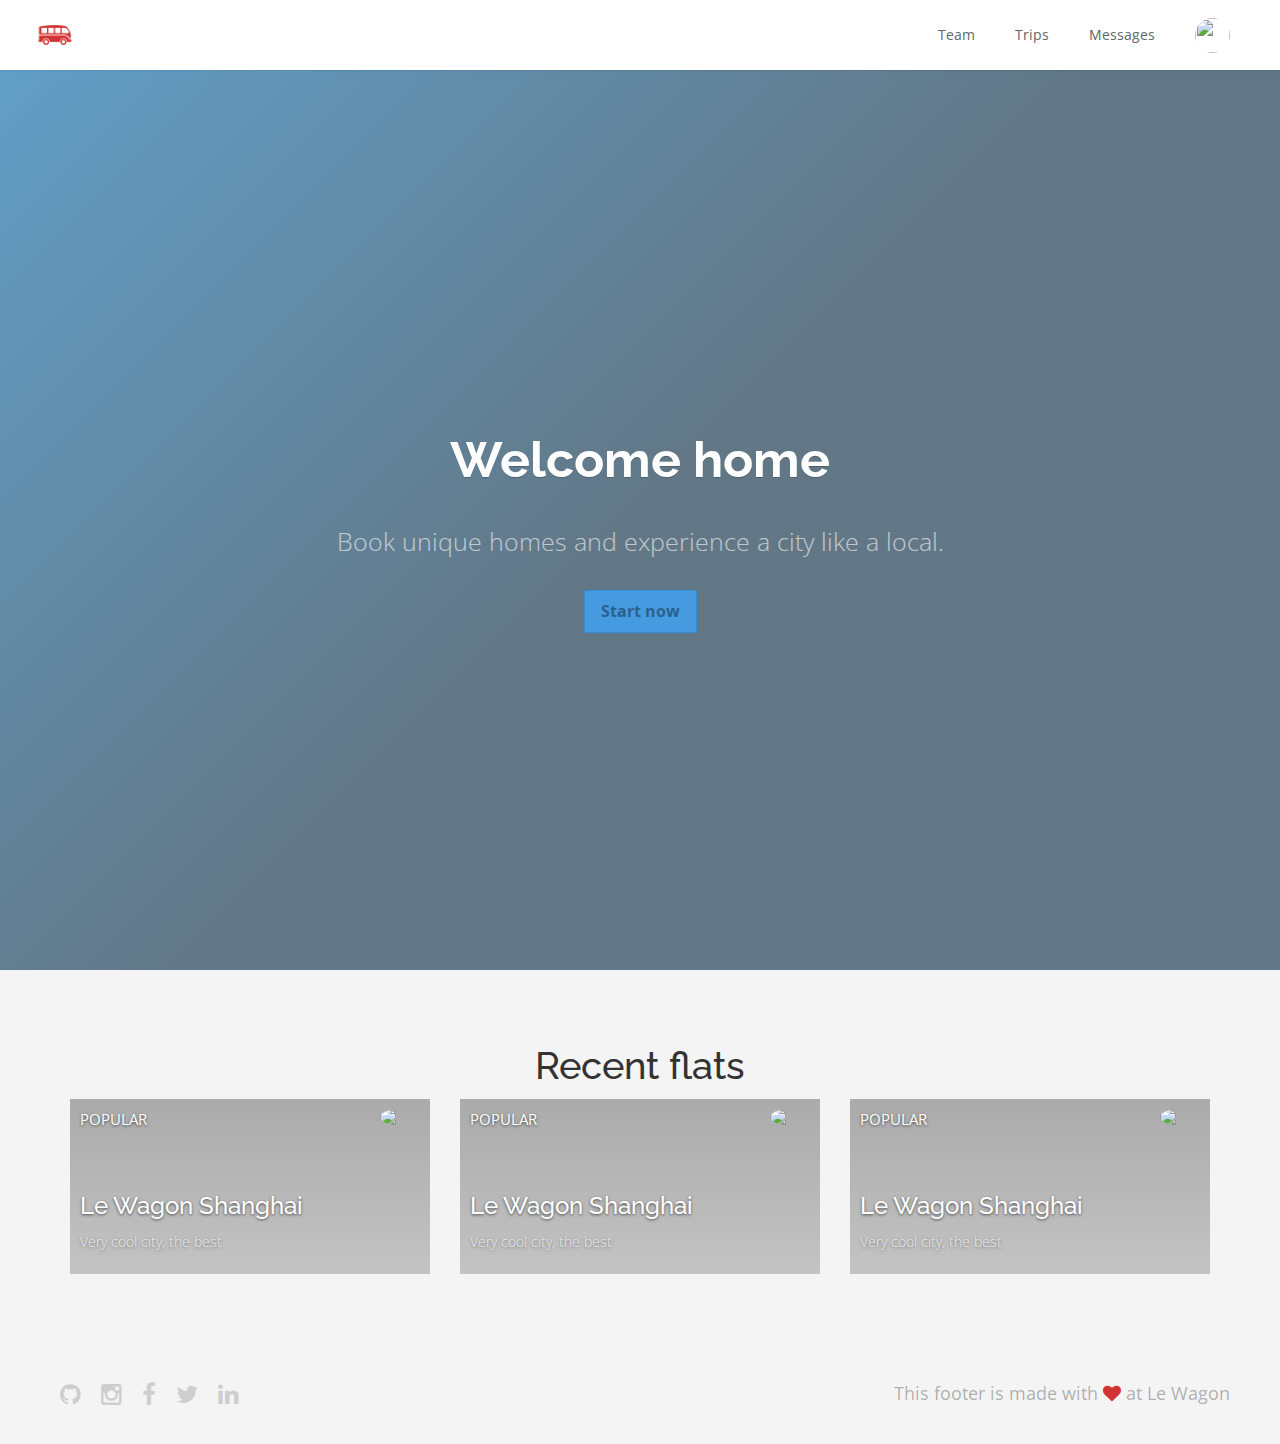
==== commit a3ce1233: "Automated commit at 2018-08-06 11:06:10 UTC by middleman-deploy 2.0.0-alpha" ====
--- a/index.html
+++ b/index.html
@@ -7,20 +7,111 @@
           content="width=device-width, initial-scale=1, shrink-to-fit=no">
     <!-- Use the title from a page's frontmatter if it has one -->
     <title>Le Wagon - Middleman</title>
-    <link href="stylesheets/application-3c48b980.css" rel="stylesheet" />
+    <link href="stylesheets/application-60a78ffe.css" rel="stylesheet" />
     <script src="javascripts/application-93de88c9.js"></script>
     <link href="images/favicon-f15af148.png" rel="icon" type="image/png" />
   </head>
   <body>
-    <div id="home">
+    <div class="navbar-wagon">
+  <!-- Logo -->
+  <a href="/" class="navbar-wagon-brand">
+    <img src="images/logo-acc9c0ec.png" id="logo" alt="Logo" />
+  </a>
+
+  <!-- Right Navigation -->
+  <div class="navbar-wagon-right hidden-xs hidden-sm">
+
+    <a href="team.html" class="navbar-wagon-item navbar-wagon-link">Team</a>
+    <a href="" class="navbar-wagon-item navbar-wagon-link">Trips</a>
+    <a href="" class="navbar-wagon-item navbar-wagon-link">Messages</a>
+
+    <!-- Profile picture with dropdown list -->
+    <div class="navbar-wagon-item">
+      <div class="dropdown">
+        <img src="https://kitt.lewagon.com/placeholder/users/ssaunier" class="avatar dropdown-toggle" id="navbar-wagon-menu" data-toggle="dropdown">
+        <ul class="dropdown-menu dropdown-menu-right navbar-wagon-dropdown-menu">
+          <li><a href="#">Profile</a></li>
+          <li><a href="#">Dashboard</a></li>
+          <li><a href="#">Log Out</a></li>
+        </ul>
+      </div>
+    </div>
+  </div>
+
+  <!-- Dropdown appearing on mobile only -->
+  <div class="navbar-wagon-item hidden-md hidden-lg">
+    <div class="dropdown">
+      <i class="fa fa-bars dropdown-toggle" data-toggle="dropdown"></i>
+      <ul class="dropdown-menu dropdown-menu-right navbar-wagon-dropdown-menu">
+        <li><a href="#">Host</a></li>
+        <li><a href="#">Trips</a></li>
+        <li><a href="#">Messagese</a></li>
+      </ul>
+    </div>
+  </div>
+</div>
+
+    <div id="home" class="banner" style="background-image: linear-gradient(-225deg, rgba(0,101,168,0.6) 0%, rgba(0,36,61,0.6) 50%), url('https://kitt.lewagon.com/placeholder/cities/berlin');">
   <div class="home-content">
-    <img src="images/logo-acc9c0ec.png" width="200" alt="Logo" />
-    <p>
-      Middleman is now running!
-    </p>
-    <p class="about">
-      <a href="about.html">More about this template</a>
-    </p>
+    <h1>Welcome home</h1>
+    <p>Book unique homes and experience a city like a local.</p>
+    <a class="btn btn-primary btn-lg">Start now</a>
+  </div>
+</div>
+
+<div class="container cont-upper_padding">
+  <h2 class="text-center">Recent flats</h2>
+  <div class="row">
+    <div class="col-xs-12 col-sm-4">
+
+      <div class="card" style="background-image: linear-gradient(rgba(0,0,0,0.3), rgba(0,0,0,0.2)), url('https://kitt.lewagon.com/placeholder/cities/shanghai');">
+        <div class="card-category">Popular</div>
+        <div class="card-description">
+          <h2>Le Wagon Shanghai</h2>
+          <p>Very cool city, the best</p>
+        </div>
+        <img class="card-user" src="https://kitt.lewagon.com/placeholder/users/tgenaitay">
+        <a class="card-link" href="#" ></a>
+      </div>
+
+    </div>
+    <div class="col-xs-12 col-sm-4">
+      <div class="card" style="background-image: linear-gradient(rgba(0,0,0,0.3), rgba(0,0,0,0.2)), url('https://kitt.lewagon.com/placeholder/cities/shanghai');">
+        <div class="card-category">Popular</div>
+        <div class="card-description">
+          <h2>Le Wagon Shanghai</h2>
+          <p>Very cool city, the best</p>
+        </div>
+        <img class="card-user" src="https://kitt.lewagon.com/placeholder/users/tgenaitay">
+        <a class="card-link" href="#" ></a>
+      </div>
+    </div>
+    <div class="col-xs-12 col-sm-4">
+      <!-- insert <div class="card"> -->
+      <div class="card" style="background-image: linear-gradient(rgba(0,0,0,0.3), rgba(0,0,0,0.2)), url('https://kitt.lewagon.com/placeholder/cities/shanghai');">
+        <div class="card-category">Popular</div>
+        <div class="card-description">
+          <h2>Le Wagon Shanghai</h2>
+          <p>Very cool city, the best</p>
+        </div>
+        <img class="card-user" src="https://kitt.lewagon.com/placeholder/users/tgenaitay">
+        <a class="card-link" href="#" ></a>
+      </div>
+    </div>
+  </div>
+</div>
+
+
+    <div class="footer">
+  <div class="footer-links">
+    <a href="#"><i class="fa fa-github"></i></a>
+    <a href="#"><i class="fa fa-instagram"></i></a>
+    <a href="#"><i class="fa fa-facebook"></i></a>
+    <a href="#"><i class="fa fa-twitter"></i></a>
+    <a href="#"><i class="fa fa-linkedin"></i></a>
+  </div>
+  <div class="footer-copyright">
+    This footer is made with <i class="fa fa-heart"></i> at Le Wagon
   </div>
 </div>
 
--- a/stylesheets/application-60a78ffe.css
+++ b/stylesheets/application-60a78ffe.css
@@ -0,0 +1,8 @@
+@import url("https://fonts.googleapis.com/css?family=Open+Sans:400,300,700|Raleway:400,100,300,700,500");/*!
+ * Bootstrap v3.3.7 (http://getbootstrap.com)
+ * Copyright 2011-2016 Twitter, Inc.
+ * Licensed under MIT (https://github.com/twbs/bootstrap/blob/master/LICENSE)
+ *//*! normalize.css v3.0.3 | MIT License | github.com/necolas/normalize.css */html{font-family:sans-serif;-ms-text-size-adjust:100%;-webkit-text-size-adjust:100%}body{margin:0}article,aside,details,figcaption,figure,footer,header,hgroup,main,menu,nav,section,summary{display:block}audio,canvas,progress,video{display:inline-block;vertical-align:baseline}audio:not([controls]){display:none;height:0}[hidden],template{display:none}a{background-color:transparent}a:active,a:hover{outline:0}abbr[title]{border-bottom:1px dotted}b,strong{font-weight:bold}dfn{font-style:italic}h1{font-size:2em;margin:0.67em 0}mark{background:#ff0;color:#000}small{font-size:80%}sub,sup{font-size:75%;line-height:0;position:relative;vertical-align:baseline}sup{top:-0.5em}sub{bottom:-0.25em}img{border:0}svg:not(:root){overflow:hidden}figure{margin:1em 40px}hr{-webkit-box-sizing:content-box;box-sizing:content-box;height:0}pre{overflow:auto}code,kbd,pre,samp{font-family:monospace, monospace;font-size:1em}button,input,optgroup,select,textarea{color:inherit;font:inherit;margin:0}button{overflow:visible}button,select{text-transform:none}button,html input[type="button"],input[type="reset"],input[type="submit"]{-webkit-appearance:button;cursor:pointer}button[disabled],html input[disabled]{cursor:default}button::-moz-focus-inner,input::-moz-focus-inner{border:0;padding:0}input{line-height:normal}input[type="checkbox"],input[type="radio"]{-webkit-box-sizing:border-box;box-sizing:border-box;padding:0}input[type="number"]::-webkit-inner-spin-button,input[type="number"]::-webkit-outer-spin-button{height:auto}input[type="search"]{-webkit-appearance:textfield;-webkit-box-sizing:content-box;box-sizing:content-box}input[type="search"]::-webkit-search-cancel-button,input[type="search"]::-webkit-search-decoration{-webkit-appearance:none}fieldset{border:1px solid #c0c0c0;margin:0 2px;padding:0.35em 0.625em 0.75em}legend{border:0;padding:0}textarea{overflow:auto}optgroup{font-weight:bold}table{border-collapse:collapse;border-spacing:0}td,th{padding:0}/*! Source: https://github.com/h5bp/html5-boilerplate/blob/master/src/css/main.css */@media print{*,*:before,*:after{background:transparent !important;color:#000 !important;-webkit-box-shadow:none !important;box-shadow:none !important;text-shadow:none !important}a,a:visited{text-decoration:underline}a[href]:after{content:" (" attr(href) ")"}abbr[title]:after{content:" (" attr(title) ")"}a[href^="#"]:after,a[href^="javascript:"]:after{content:""}pre,blockquote{border:1px solid #999;page-break-inside:avoid}thead{display:table-header-group}tr,img{page-break-inside:avoid}img{max-width:100% !important}p,h2,h3{orphans:3;widows:3}h2,h3{page-break-after:avoid}.navbar{display:none}.btn>.caret,.dropup>.btn>.caret{border-top-color:#000 !important}.label{border:1px solid #000}.table{border-collapse:collapse !important}.table td,.table th{background-color:#fff !important}.table-bordered th,.table-bordered td{border:1px solid #ddd !important}}@font-face{font-family:'Glyphicons Halflings';src:url("../assets/bootstrap/glyphicons-halflings-regular-86b6f62b.eot");src:url("../assets/bootstrap/glyphicons-halflings-regular-86b6f62b.eot?#iefix") format("embedded-opentype"),url("../assets/bootstrap/glyphicons-halflings-regular-ca35b697.woff2") format("woff2"),url("../assets/bootstrap/glyphicons-halflings-regular-278e49a8.woff") format("woff"),url("../assets/bootstrap/glyphicons-halflings-regular-44bc1850.ttf") format("truetype"),url("../assets/bootstrap/glyphicons-halflings-regular-de51a849.svg#glyphicons_halflingsregular") format("svg")}.glyphicon{position:relative;top:1px;display:inline-block;font-family:'Glyphicons Halflings';font-style:normal;font-weight:normal;line-height:1;-webkit-font-smoothing:antialiased;-moz-osx-font-smoothing:grayscale}.glyphicon-asterisk:before{content:"\002a"}.glyphicon-plus:before{content:"\002b"}.glyphicon-euro:before,.glyphicon-eur:before{content:"\20ac"}.glyphicon-minus:before{content:"\2212"}.glyphicon-cloud:before{content:"\2601"}.glyphicon-envelope:before{content:"\2709"}.glyphicon-pencil:before{content:"\270f"}.glyphicon-glass:before{content:"\e001"}.glyphicon-music:before{content:"\e002"}.glyphicon-search:before{content:"\e003"}.glyphicon-heart:before{content:"\e005"}.glyphicon-star:before{content:"\e006"}.glyphicon-star-empty:before{content:"\e007"}.glyphicon-user:before{content:"\e008"}.glyphicon-film:before{content:"\e009"}.glyphicon-th-large:before{content:"\e010"}.glyphicon-th:before{content:"\e011"}.glyphicon-th-list:before{content:"\e012"}.glyphicon-ok:before{content:"\e013"}.glyphicon-remove:before{content:"\e014"}.glyphicon-zoom-in:before{content:"\e015"}.glyphicon-zoom-out:before{content:"\e016"}.glyphicon-off:before{content:"\e017"}.glyphicon-signal:before{content:"\e018"}.glyphicon-cog:before{content:"\e019"}.glyphicon-trash:before{content:"\e020"}.glyphicon-home:before{content:"\e021"}.glyphicon-file:before{content:"\e022"}.glyphicon-time:before{content:"\e023"}.glyphicon-road:before{content:"\e024"}.glyphicon-download-alt:before{content:"\e025"}.glyphicon-download:before{content:"\e026"}.glyphicon-upload:before{content:"\e027"}.glyphicon-inbox:before{content:"\e028"}.glyphicon-play-circle:before{content:"\e029"}.glyphicon-repeat:before{content:"\e030"}.glyphicon-refresh:before{content:"\e031"}.glyphicon-list-alt:before{content:"\e032"}.glyphicon-lock:before{content:"\e033"}.glyphicon-flag:before{content:"\e034"}.glyphicon-headphones:before{content:"\e035"}.glyphicon-volume-off:before{content:"\e036"}.glyphicon-volume-down:before{content:"\e037"}.glyphicon-volume-up:before{content:"\e038"}.glyphicon-qrcode:before{content:"\e039"}.glyphicon-barcode:before{content:"\e040"}.glyphicon-tag:before{content:"\e041"}.glyphicon-tags:before{content:"\e042"}.glyphicon-book:before{content:"\e043"}.glyphicon-bookmark:before{content:"\e044"}.glyphicon-print:before{content:"\e045"}.glyphicon-camera:before{content:"\e046"}.glyphicon-font:before{content:"\e047"}.glyphicon-bold:before{content:"\e048"}.glyphicon-italic:before{content:"\e049"}.glyphicon-text-height:before{content:"\e050"}.glyphicon-text-width:before{content:"\e051"}.glyphicon-align-left:before{content:"\e052"}.glyphicon-align-center:before{content:"\e053"}.glyphicon-align-right:before{content:"\e054"}.glyphicon-align-justify:before{content:"\e055"}.glyphicon-list:before{content:"\e056"}.glyphicon-indent-left:before{content:"\e057"}.glyphicon-indent-right:before{content:"\e058"}.glyphicon-facetime-video:before{content:"\e059"}.glyphicon-picture:before{content:"\e060"}.glyphicon-map-marker:before{content:"\e062"}.glyphicon-adjust:before{content:"\e063"}.glyphicon-tint:before{content:"\e064"}.glyphicon-edit:before{content:"\e065"}.glyphicon-share:before{content:"\e066"}.glyphicon-check:before{content:"\e067"}.glyphicon-move:before{content:"\e068"}.glyphicon-step-backward:before{content:"\e069"}.glyphicon-fast-backward:before{content:"\e070"}.glyphicon-backward:before{content:"\e071"}.glyphicon-play:before{content:"\e072"}.glyphicon-pause:before{content:"\e073"}.glyphicon-stop:before{content:"\e074"}.glyphicon-forward:before{content:"\e075"}.glyphicon-fast-forward:before{content:"\e076"}.glyphicon-step-forward:before{content:"\e077"}.glyphicon-eject:before{content:"\e078"}.glyphicon-chevron-left:before{content:"\e079"}.glyphicon-chevron-right:before{content:"\e080"}.glyphicon-plus-sign:before{content:"\e081"}.glyphicon-minus-sign:before{content:"\e082"}.glyphicon-remove-sign:before{content:"\e083"}.glyphicon-ok-sign:before{content:"\e084"}.glyphicon-question-sign:before{content:"\e085"}.glyphicon-info-sign:before{content:"\e086"}.glyphicon-screenshot:before{content:"\e087"}.glyphicon-remove-circle:before{content:"\e088"}.glyphicon-ok-circle:before{content:"\e089"}.glyphicon-ban-circle:before{content:"\e090"}.glyphicon-arrow-left:before{content:"\e091"}.glyphicon-arrow-right:before{content:"\e092"}.glyphicon-arrow-up:before{content:"\e093"}.glyphicon-arrow-down:before{content:"\e094"}.glyphicon-share-alt:before{content:"\e095"}.glyphicon-resize-full:before{content:"\e096"}.glyphicon-resize-small:before{content:"\e097"}.glyphicon-exclamation-sign:before{content:"\e101"}.glyphicon-gift:before{content:"\e102"}.glyphicon-leaf:before{content:"\e103"}.glyphicon-fire:before{content:"\e104"}.glyphicon-eye-open:before{content:"\e105"}.glyphicon-eye-close:before{content:"\e106"}.glyphicon-warning-sign:before{content:"\e107"}.glyphicon-plane:before{content:"\e108"}.glyphicon-calendar:before{content:"\e109"}.glyphicon-random:before{content:"\e110"}.glyphicon-comment:before{content:"\e111"}.glyphicon-magnet:before{content:"\e112"}.glyphicon-chevron-up:before{content:"\e113"}.glyphicon-chevron-down:before{content:"\e114"}.glyphicon-retweet:before{content:"\e115"}.glyphicon-shopping-cart:before{content:"\e116"}.glyphicon-folder-close:before{content:"\e117"}.glyphicon-folder-open:before{content:"\e118"}.glyphicon-resize-vertical:before{content:"\e119"}.glyphicon-resize-horizontal:before{content:"\e120"}.glyphicon-hdd:before{content:"\e121"}.glyphicon-bullhorn:before{content:"\e122"}.glyphicon-bell:before{content:"\e123"}.glyphicon-certificate:before{content:"\e124"}.glyphicon-thumbs-up:before{content:"\e125"}.glyphicon-thumbs-down:before{content:"\e126"}.glyphicon-hand-right:before{content:"\e127"}.glyphicon-hand-left:before{content:"\e128"}.glyphicon-hand-up:before{content:"\e129"}.glyphicon-hand-down:before{content:"\e130"}.glyphicon-circle-arrow-right:before{content:"\e131"}.glyphicon-circle-arrow-left:before{content:"\e132"}.glyphicon-circle-arrow-up:before{content:"\e133"}.glyphicon-circle-arrow-down:before{content:"\e134"}.glyphicon-globe:before{content:"\e135"}.glyphicon-wrench:before{content:"\e136"}.glyphicon-tasks:before{content:"\e137"}.glyphicon-filter:before{content:"\e138"}.glyphicon-briefcase:before{content:"\e139"}.glyphicon-fullscreen:before{content:"\e140"}.glyphicon-dashboard:before{content:"\e141"}.glyphicon-paperclip:before{content:"\e142"}.glyphicon-heart-empty:before{content:"\e143"}.glyphicon-link:before{content:"\e144"}.glyphicon-phone:before{content:"\e145"}.glyphicon-pushpin:before{content:"\e146"}.glyphicon-usd:before{content:"\e148"}.glyphicon-gbp:before{content:"\e149"}.glyphicon-sort:before{content:"\e150"}.glyphicon-sort-by-alphabet:before{content:"\e151"}.glyphicon-sort-by-alphabet-alt:before{content:"\e152"}.glyphicon-sort-by-order:before{content:"\e153"}.glyphicon-sort-by-order-alt:before{content:"\e154"}.glyphicon-sort-by-attributes:before{content:"\e155"}.glyphicon-sort-by-attributes-alt:before{content:"\e156"}.glyphicon-unchecked:before{content:"\e157"}.glyphicon-expand:before{content:"\e158"}.glyphicon-collapse-down:before{content:"\e159"}.glyphicon-collapse-up:before{content:"\e160"}.glyphicon-log-in:before{content:"\e161"}.glyphicon-flash:before{content:"\e162"}.glyphicon-log-out:before{content:"\e163"}.glyphicon-new-window:before{content:"\e164"}.glyphicon-record:before{content:"\e165"}.glyphicon-save:before{content:"\e166"}.glyphicon-open:before{content:"\e167"}.glyphicon-saved:before{content:"\e168"}.glyphicon-import:before{content:"\e169"}.glyphicon-export:before{content:"\e170"}.glyphicon-send:before{content:"\e171"}.glyphicon-floppy-disk:before{content:"\e172"}.glyphicon-floppy-saved:before{content:"\e173"}.glyphicon-floppy-remove:before{content:"\e174"}.glyphicon-floppy-save:before{content:"\e175"}.glyphicon-floppy-open:before{content:"\e176"}.glyphicon-credit-card:before{content:"\e177"}.glyphicon-transfer:before{content:"\e178"}.glyphicon-cutlery:before{content:"\e179"}.glyphicon-header:before{content:"\e180"}.glyphicon-compressed:before{content:"\e181"}.glyphicon-earphone:before{content:"\e182"}.glyphicon-phone-alt:before{content:"\e183"}.glyphicon-tower:before{content:"\e184"}.glyphicon-stats:before{content:"\e185"}.glyphicon-sd-video:before{content:"\e186"}.glyphicon-hd-video:before{content:"\e187"}.glyphicon-subtitles:before{content:"\e188"}.glyphicon-sound-stereo:before{content:"\e189"}.glyphicon-sound-dolby:before{content:"\e190"}.glyphicon-sound-5-1:before{content:"\e191"}.glyphicon-sound-6-1:before{content:"\e192"}.glyphicon-sound-7-1:before{content:"\e193"}.glyphicon-copyright-mark:before{content:"\e194"}.glyphicon-registration-mark:before{content:"\e195"}.glyphicon-cloud-download:before{content:"\e197"}.glyphicon-cloud-upload:before{content:"\e198"}.glyphicon-tree-conifer:before{content:"\e199"}.glyphicon-tree-deciduous:before{content:"\e200"}.glyphicon-cd:before{content:"\e201"}.glyphicon-save-file:before{content:"\e202"}.glyphicon-open-file:before{content:"\e203"}.glyphicon-level-up:before{content:"\e204"}.glyphicon-copy:before{content:"\e205"}.glyphicon-paste:before{content:"\e206"}.glyphicon-alert:before{content:"\e209"}.glyphicon-equalizer:before{content:"\e210"}.glyphicon-king:before{content:"\e211"}.glyphicon-queen:before{content:"\e212"}.glyphicon-pawn:before{content:"\e213"}.glyphicon-bishop:before{content:"\e214"}.glyphicon-knight:before{content:"\e215"}.glyphicon-baby-formula:before{content:"\e216"}.glyphicon-tent:before{content:"\26fa"}.glyphicon-blackboard:before{content:"\e218"}.glyphicon-bed:before{content:"\e219"}.glyphicon-apple:before{content:"\f8ff"}.glyphicon-erase:before{content:"\e221"}.glyphicon-hourglass:before{content:"\231b"}.glyphicon-lamp:before{content:"\e223"}.glyphicon-duplicate:before{content:"\e224"}.glyphicon-piggy-bank:before{content:"\e225"}.glyphicon-scissors:before{content:"\e226"}.glyphicon-bitcoin:before{content:"\e227"}.glyphicon-btc:before{content:"\e227"}.glyphicon-xbt:before{content:"\e227"}.glyphicon-yen:before{content:"\00a5"}.glyphicon-jpy:before{content:"\00a5"}.glyphicon-ruble:before{content:"\20bd"}.glyphicon-rub:before{content:"\20bd"}.glyphicon-scale:before{content:"\e230"}.glyphicon-ice-lolly:before{content:"\e231"}.glyphicon-ice-lolly-tasted:before{content:"\e232"}.glyphicon-education:before{content:"\e233"}.glyphicon-option-horizontal:before{content:"\e234"}.glyphicon-option-vertical:before{content:"\e235"}.glyphicon-menu-hamburger:before{content:"\e236"}.glyphicon-modal-window:before{content:"\e237"}.glyphicon-oil:before{content:"\e238"}.glyphicon-grain:before{content:"\e239"}.glyphicon-sunglasses:before{content:"\e240"}.glyphicon-text-size:before{content:"\e241"}.glyphicon-text-color:before{content:"\e242"}.glyphicon-text-background:before{content:"\e243"}.glyphicon-object-align-top:before{content:"\e244"}.glyphicon-object-align-bottom:before{content:"\e245"}.glyphicon-object-align-horizontal:before{content:"\e246"}.glyphicon-object-align-left:before{content:"\e247"}.glyphicon-object-align-vertical:before{content:"\e248"}.glyphicon-object-align-right:before{content:"\e249"}.glyphicon-triangle-right:before{content:"\e250"}.glyphicon-triangle-left:before{content:"\e251"}.glyphicon-triangle-bottom:before{content:"\e252"}.glyphicon-triangle-top:before{content:"\e253"}.glyphicon-console:before{content:"\e254"}.glyphicon-superscript:before{content:"\e255"}.glyphicon-subscript:before{content:"\e256"}.glyphicon-menu-left:before{content:"\e257"}.glyphicon-menu-right:before{content:"\e258"}.glyphicon-menu-down:before{content:"\e259"}.glyphicon-menu-up:before{content:"\e260"}*{-webkit-box-sizing:border-box;box-sizing:border-box}*:before,*:after{-webkit-box-sizing:border-box;box-sizing:border-box}html{font-size:10px;-webkit-tap-highlight-color:transparent}body{font-family:"Open Sans", "Helvetica", "sans-serif";font-size:18px;line-height:1.42857143;color:#333333;background-color:#F4F4F4}input,button,select,textarea{font-family:inherit;font-size:inherit;line-height:inherit}a{color:#469AE0;text-decoration:none}a:hover,a:focus{color:#1f74ba;text-decoration:underline}a:focus{outline:5px auto -webkit-focus-ring-color;outline-offset:-2px}figure{margin:0}img{vertical-align:middle}.img-responsive{display:block;max-width:100%;height:auto}.img-rounded{border-radius:2px}.img-thumbnail{padding:4px;line-height:1.42857143;background-color:#F4F4F4;border:1px solid #ddd;border-radius:2px;-webkit-transition:all 0.2s ease-in-out;transition:all 0.2s ease-in-out;display:inline-block;max-width:100%;height:auto}.img-circle{border-radius:50%}hr{margin-top:25px;margin-bottom:25px;border:0;border-top:1px solid #eeeeee}.sr-only{position:absolute;width:1px;height:1px;margin:-1px;padding:0;overflow:hidden;clip:rect(0, 0, 0, 0);border:0}.sr-only-focusable:active,.sr-only-focusable:focus{position:static;width:auto;height:auto;margin:0;overflow:visible;clip:auto}[role="button"]{cursor:pointer}h1,h2,h3,h4,h5,h6,.h1,.h2,.h3,.h4,.h5,.h6{font-family:"Raleway", "Helvetica", "sans-serif";font-weight:500;line-height:1.1;color:inherit}h1 small,h1 .small,h2 small,h2 .small,h3 small,h3 .small,h4 small,h4 .small,h5 small,h5 .small,h6 small,h6 .small,.h1 small,.h1 .small,.h2 small,.h2 .small,.h3 small,.h3 .small,.h4 small,.h4 .small,.h5 small,.h5 .small,.h6 small,.h6 .small{font-weight:normal;line-height:1;color:#777777}h1,.h1,h2,.h2,h3,.h3{margin-top:25px;margin-bottom:12.5px}h1 small,h1 .small,.h1 small,.h1 .small,h2 small,h2 .small,.h2 small,.h2 .small,h3 small,h3 .small,.h3 small,.h3 .small{font-size:65%}h4,.h4,h5,.h5,h6,.h6{margin-top:12.5px;margin-bottom:12.5px}h4 small,h4 .small,.h4 small,.h4 .small,h5 small,h5 .small,.h5 small,.h5 .small,h6 small,h6 .small,.h6 small,.h6 .small{font-size:75%}h1,.h1{font-size:46px}h2,.h2{font-size:38px}h3,.h3{font-size:31px}h4,.h4{font-size:23px}h5,.h5{font-size:18px}h6,.h6{font-size:16px}p{margin:0 0 12.5px}.lead{margin-bottom:25px;font-size:20px;font-weight:300;line-height:1.4}@media (min-width: 768px){.lead{font-size:27px}}small,.small{font-size:88%}mark,.mark{background-color:#fcf8e3;padding:.2em}.text-left{text-align:left}.text-right{text-align:right}.text-center{text-align:center}.text-justify{text-align:justify}.text-nowrap{white-space:nowrap}.text-lowercase{text-transform:lowercase}.text-uppercase,.initialism{text-transform:uppercase}.text-capitalize{text-transform:capitalize}.text-muted{color:#777777}.text-primary{color:#469AE0}a.text-primary:hover,a.text-primary:focus{color:#2381d0}.text-success{color:#3c763d}a.text-success:hover,a.text-success:focus{color:#2b542c}.text-info{color:#31708f}a.text-info:hover,a.text-info:focus{color:#245269}.text-warning{color:#8a6d3b}a.text-warning:hover,a.text-warning:focus{color:#66512c}.text-danger{color:#a94442}a.text-danger:hover,a.text-danger:focus{color:#843534}.bg-primary{color:#fff}.bg-primary{background-color:#469AE0}a.bg-primary:hover,a.bg-primary:focus{background-color:#2381d0}.bg-success{background-color:#dff0d8}a.bg-success:hover,a.bg-success:focus{background-color:#c1e2b3}.bg-info{background-color:#d9edf7}a.bg-info:hover,a.bg-info:focus{background-color:#afd9ee}.bg-warning{background-color:#fcf8e3}a.bg-warning:hover,a.bg-warning:focus{background-color:#f7ecb5}.bg-danger{background-color:#f2dede}a.bg-danger:hover,a.bg-danger:focus{background-color:#e4b9b9}.page-header{padding-bottom:11.5px;margin:50px 0 25px;border-bottom:1px solid #eeeeee}ul,ol{margin-top:0;margin-bottom:12.5px}ul ul,ul ol,ol ul,ol ol{margin-bottom:0}.list-unstyled{padding-left:0;list-style:none}.list-inline{padding-left:0;list-style:none;margin-left:-5px}.list-inline>li{display:inline-block;padding-left:5px;padding-right:5px}dl{margin-top:0;margin-bottom:25px}dt,dd{line-height:1.42857143}dt{font-weight:bold}dd{margin-left:0}.dl-horizontal dd:before,.dl-horizontal dd:after{content:" ";display:table}.dl-horizontal dd:after{clear:both}@media (min-width: 768px){.dl-horizontal dt{float:left;width:160px;clear:left;text-align:right;overflow:hidden;text-overflow:ellipsis;white-space:nowrap}.dl-horizontal dd{margin-left:180px}}abbr[title],abbr[data-original-title]{cursor:help;border-bottom:1px dotted #777777}.initialism{font-size:90%}blockquote{padding:12.5px 25px;margin:0 0 25px;font-size:22.5px;border-left:5px solid #eeeeee}blockquote p:last-child,blockquote ul:last-child,blockquote ol:last-child{margin-bottom:0}blockquote footer,blockquote small,blockquote .small{display:block;font-size:80%;line-height:1.42857143;color:#777777}blockquote footer:before,blockquote small:before,blockquote .small:before{content:'\2014 \00A0'}.blockquote-reverse,blockquote.pull-right{padding-right:15px;padding-left:0;border-right:5px solid #eeeeee;border-left:0;text-align:right}.blockquote-reverse footer:before,.blockquote-reverse small:before,.blockquote-reverse .small:before,blockquote.pull-right footer:before,blockquote.pull-right small:before,blockquote.pull-right .small:before{content:''}.blockquote-reverse footer:after,.blockquote-reverse small:after,.blockquote-reverse .small:after,blockquote.pull-right footer:after,blockquote.pull-right small:after,blockquote.pull-right .small:after{content:'\00A0 \2014'}address{margin-bottom:25px;font-style:normal;line-height:1.42857143}code,kbd,pre,samp{font-family:Menlo, Monaco, Consolas, "Courier New", monospace}code{padding:2px 4px;font-size:90%;color:#c7254e;background-color:#f9f2f4;border-radius:2px}kbd{padding:2px 4px;font-size:90%;color:#fff;background-color:#333;border-radius:2px;-webkit-box-shadow:inset 0 -1px 0 rgba(0,0,0,0.25);box-shadow:inset 0 -1px 0 rgba(0,0,0,0.25)}kbd kbd{padding:0;font-size:100%;font-weight:bold;-webkit-box-shadow:none;box-shadow:none}pre{display:block;padding:12px;margin:0 0 12.5px;font-size:17px;line-height:1.42857143;word-break:break-all;word-wrap:break-word;color:#333333;background-color:#f5f5f5;border:1px solid #ccc;border-radius:2px}pre code{padding:0;font-size:inherit;color:inherit;white-space:pre-wrap;background-color:transparent;border-radius:0}.pre-scrollable{max-height:340px;overflow-y:scroll}.container{margin-right:auto;margin-left:auto;padding-left:15px;padding-right:15px}.container:before,.container:after{content:" ";display:table}.container:after{clear:both}@media (min-width: 768px){.container{width:750px}}@media (min-width: 992px){.container{width:970px}}@media (min-width: 1200px){.container{width:1170px}}.container-fluid{margin-right:auto;margin-left:auto;padding-left:15px;padding-right:15px}.container-fluid:before,.container-fluid:after{content:" ";display:table}.container-fluid:after{clear:both}.row{margin-left:-15px;margin-right:-15px}.row:before,.row:after{content:" ";display:table}.row:after{clear:both}.col-xs-1,.col-sm-1,.col-md-1,.col-lg-1,.col-xs-2,.col-sm-2,.col-md-2,.col-lg-2,.col-xs-3,.col-sm-3,.col-md-3,.col-lg-3,.col-xs-4,.col-sm-4,.col-md-4,.col-lg-4,.col-xs-5,.col-sm-5,.col-md-5,.col-lg-5,.col-xs-6,.col-sm-6,.col-md-6,.col-lg-6,.col-xs-7,.col-sm-7,.col-md-7,.col-lg-7,.col-xs-8,.col-sm-8,.col-md-8,.col-lg-8,.col-xs-9,.col-sm-9,.col-md-9,.col-lg-9,.col-xs-10,.col-sm-10,.col-md-10,.col-lg-10,.col-xs-11,.col-sm-11,.col-md-11,.col-lg-11,.col-xs-12,.col-sm-12,.col-md-12,.col-lg-12{position:relative;min-height:1px;padding-left:15px;padding-right:15px}.col-xs-1,.col-xs-2,.col-xs-3,.col-xs-4,.col-xs-5,.col-xs-6,.col-xs-7,.col-xs-8,.col-xs-9,.col-xs-10,.col-xs-11,.col-xs-12{float:left}.col-xs-1{width:8.33333333%}.col-xs-2{width:16.66666667%}.col-xs-3{width:25%}.col-xs-4{width:33.33333333%}.col-xs-5{width:41.66666667%}.col-xs-6{width:50%}.col-xs-7{width:58.33333333%}.col-xs-8{width:66.66666667%}.col-xs-9{width:75%}.col-xs-10{width:83.33333333%}.col-xs-11{width:91.66666667%}.col-xs-12{width:100%}.col-xs-pull-0{right:auto}.col-xs-pull-1{right:8.33333333%}.col-xs-pull-2{right:16.66666667%}.col-xs-pull-3{right:25%}.col-xs-pull-4{right:33.33333333%}.col-xs-pull-5{right:41.66666667%}.col-xs-pull-6{right:50%}.col-xs-pull-7{right:58.33333333%}.col-xs-pull-8{right:66.66666667%}.col-xs-pull-9{right:75%}.col-xs-pull-10{right:83.33333333%}.col-xs-pull-11{right:91.66666667%}.col-xs-pull-12{right:100%}.col-xs-push-0{left:auto}.col-xs-push-1{left:8.33333333%}.col-xs-push-2{left:16.66666667%}.col-xs-push-3{left:25%}.col-xs-push-4{left:33.33333333%}.col-xs-push-5{left:41.66666667%}.col-xs-push-6{left:50%}.col-xs-push-7{left:58.33333333%}.col-xs-push-8{left:66.66666667%}.col-xs-push-9{left:75%}.col-xs-push-10{left:83.33333333%}.col-xs-push-11{left:91.66666667%}.col-xs-push-12{left:100%}.col-xs-offset-0{margin-left:0%}.col-xs-offset-1{margin-left:8.33333333%}.col-xs-offset-2{margin-left:16.66666667%}.col-xs-offset-3{margin-left:25%}.col-xs-offset-4{margin-left:33.33333333%}.col-xs-offset-5{margin-left:41.66666667%}.col-xs-offset-6{margin-left:50%}.col-xs-offset-7{margin-left:58.33333333%}.col-xs-offset-8{margin-left:66.66666667%}.col-xs-offset-9{margin-left:75%}.col-xs-offset-10{margin-left:83.33333333%}.col-xs-offset-11{margin-left:91.66666667%}.col-xs-offset-12{margin-left:100%}@media (min-width: 768px){.col-sm-1,.col-sm-2,.col-sm-3,.col-sm-4,.col-sm-5,.col-sm-6,.col-sm-7,.col-sm-8,.col-sm-9,.col-sm-10,.col-sm-11,.col-sm-12{float:left}.col-sm-1{width:8.33333333%}.col-sm-2{width:16.66666667%}.col-sm-3{width:25%}.col-sm-4{width:33.33333333%}.col-sm-5{width:41.66666667%}.col-sm-6{width:50%}.col-sm-7{width:58.33333333%}.col-sm-8{width:66.66666667%}.col-sm-9{width:75%}.col-sm-10{width:83.33333333%}.col-sm-11{width:91.66666667%}.col-sm-12{width:100%}.col-sm-pull-0{right:auto}.col-sm-pull-1{right:8.33333333%}.col-sm-pull-2{right:16.66666667%}.col-sm-pull-3{right:25%}.col-sm-pull-4{right:33.33333333%}.col-sm-pull-5{right:41.66666667%}.col-sm-pull-6{right:50%}.col-sm-pull-7{right:58.33333333%}.col-sm-pull-8{right:66.66666667%}.col-sm-pull-9{right:75%}.col-sm-pull-10{right:83.33333333%}.col-sm-pull-11{right:91.66666667%}.col-sm-pull-12{right:100%}.col-sm-push-0{left:auto}.col-sm-push-1{left:8.33333333%}.col-sm-push-2{left:16.66666667%}.col-sm-push-3{left:25%}.col-sm-push-4{left:33.33333333%}.col-sm-push-5{left:41.66666667%}.col-sm-push-6{left:50%}.col-sm-push-7{left:58.33333333%}.col-sm-push-8{left:66.66666667%}.col-sm-push-9{left:75%}.col-sm-push-10{left:83.33333333%}.col-sm-push-11{left:91.66666667%}.col-sm-push-12{left:100%}.col-sm-offset-0{margin-left:0%}.col-sm-offset-1{margin-left:8.33333333%}.col-sm-offset-2{margin-left:16.66666667%}.col-sm-offset-3{margin-left:25%}.col-sm-offset-4{margin-left:33.33333333%}.col-sm-offset-5{margin-left:41.66666667%}.col-sm-offset-6{margin-left:50%}.col-sm-offset-7{margin-left:58.33333333%}.col-sm-offset-8{margin-left:66.66666667%}.col-sm-offset-9{margin-left:75%}.col-sm-offset-10{margin-left:83.33333333%}.col-sm-offset-11{margin-left:91.66666667%}.col-sm-offset-12{margin-left:100%}}@media (min-width: 992px){.col-md-1,.col-md-2,.col-md-3,.col-md-4,.col-md-5,.col-md-6,.col-md-7,.col-md-8,.col-md-9,.col-md-10,.col-md-11,.col-md-12{float:left}.col-md-1{width:8.33333333%}.col-md-2{width:16.66666667%}.col-md-3{width:25%}.col-md-4{width:33.33333333%}.col-md-5{width:41.66666667%}.col-md-6{width:50%}.col-md-7{width:58.33333333%}.col-md-8{width:66.66666667%}.col-md-9{width:75%}.col-md-10{width:83.33333333%}.col-md-11{width:91.66666667%}.col-md-12{width:100%}.col-md-pull-0{right:auto}.col-md-pull-1{right:8.33333333%}.col-md-pull-2{right:16.66666667%}.col-md-pull-3{right:25%}.col-md-pull-4{right:33.33333333%}.col-md-pull-5{right:41.66666667%}.col-md-pull-6{right:50%}.col-md-pull-7{right:58.33333333%}.col-md-pull-8{right:66.66666667%}.col-md-pull-9{right:75%}.col-md-pull-10{right:83.33333333%}.col-md-pull-11{right:91.66666667%}.col-md-pull-12{right:100%}.col-md-push-0{left:auto}.col-md-push-1{left:8.33333333%}.col-md-push-2{left:16.66666667%}.col-md-push-3{left:25%}.col-md-push-4{left:33.33333333%}.col-md-push-5{left:41.66666667%}.col-md-push-6{left:50%}.col-md-push-7{left:58.33333333%}.col-md-push-8{left:66.66666667%}.col-md-push-9{left:75%}.col-md-push-10{left:83.33333333%}.col-md-push-11{left:91.66666667%}.col-md-push-12{left:100%}.col-md-offset-0{margin-left:0%}.col-md-offset-1{margin-left:8.33333333%}.col-md-offset-2{margin-left:16.66666667%}.col-md-offset-3{margin-left:25%}.col-md-offset-4{margin-left:33.33333333%}.col-md-offset-5{margin-left:41.66666667%}.col-md-offset-6{margin-left:50%}.col-md-offset-7{margin-left:58.33333333%}.col-md-offset-8{margin-left:66.66666667%}.col-md-offset-9{margin-left:75%}.col-md-offset-10{margin-left:83.33333333%}.col-md-offset-11{margin-left:91.66666667%}.col-md-offset-12{margin-left:100%}}@media (min-width: 1200px){.col-lg-1,.col-lg-2,.col-lg-3,.col-lg-4,.col-lg-5,.col-lg-6,.col-lg-7,.col-lg-8,.col-lg-9,.col-lg-10,.col-lg-11,.col-lg-12{float:left}.col-lg-1{width:8.33333333%}.col-lg-2{width:16.66666667%}.col-lg-3{width:25%}.col-lg-4{width:33.33333333%}.col-lg-5{width:41.66666667%}.col-lg-6{width:50%}.col-lg-7{width:58.33333333%}.col-lg-8{width:66.66666667%}.col-lg-9{width:75%}.col-lg-10{width:83.33333333%}.col-lg-11{width:91.66666667%}.col-lg-12{width:100%}.col-lg-pull-0{right:auto}.col-lg-pull-1{right:8.33333333%}.col-lg-pull-2{right:16.66666667%}.col-lg-pull-3{right:25%}.col-lg-pull-4{right:33.33333333%}.col-lg-pull-5{right:41.66666667%}.col-lg-pull-6{right:50%}.col-lg-pull-7{right:58.33333333%}.col-lg-pull-8{right:66.66666667%}.col-lg-pull-9{right:75%}.col-lg-pull-10{right:83.33333333%}.col-lg-pull-11{right:91.66666667%}.col-lg-pull-12{right:100%}.col-lg-push-0{left:auto}.col-lg-push-1{left:8.33333333%}.col-lg-push-2{left:16.66666667%}.col-lg-push-3{left:25%}.col-lg-push-4{left:33.33333333%}.col-lg-push-5{left:41.66666667%}.col-lg-push-6{left:50%}.col-lg-push-7{left:58.33333333%}.col-lg-push-8{left:66.66666667%}.col-lg-push-9{left:75%}.col-lg-push-10{left:83.33333333%}.col-lg-push-11{left:91.66666667%}.col-lg-push-12{left:100%}.col-lg-offset-0{margin-left:0%}.col-lg-offset-1{margin-left:8.33333333%}.col-lg-offset-2{margin-left:16.66666667%}.col-lg-offset-3{margin-left:25%}.col-lg-offset-4{margin-left:33.33333333%}.col-lg-offset-5{margin-left:41.66666667%}.col-lg-offset-6{margin-left:50%}.col-lg-offset-7{margin-left:58.33333333%}.col-lg-offset-8{margin-left:66.66666667%}.col-lg-offset-9{margin-left:75%}.col-lg-offset-10{margin-left:83.33333333%}.col-lg-offset-11{margin-left:91.66666667%}.col-lg-offset-12{margin-left:100%}}table{background-color:transparent}caption{padding-top:8px;padding-bottom:8px;color:#777777;text-align:left}th{text-align:left}.table{width:100%;max-width:100%;margin-bottom:25px}.table>thead>tr>th,.table>thead>tr>td,.table>tbody>tr>th,.table>tbody>tr>td,.table>tfoot>tr>th,.table>tfoot>tr>td{padding:8px;line-height:1.42857143;vertical-align:top;border-top:1px solid #ddd}.table>thead>tr>th{vertical-align:bottom;border-bottom:2px solid #ddd}.table>caption+thead>tr:first-child>th,.table>caption+thead>tr:first-child>td,.table>colgroup+thead>tr:first-child>th,.table>colgroup+thead>tr:first-child>td,.table>thead:first-child>tr:first-child>th,.table>thead:first-child>tr:first-child>td{border-top:0}.table>tbody+tbody{border-top:2px solid #ddd}.table .table{background-color:#F4F4F4}.table-condensed>thead>tr>th,.table-condensed>thead>tr>td,.table-condensed>tbody>tr>th,.table-condensed>tbody>tr>td,.table-condensed>tfoot>tr>th,.table-condensed>tfoot>tr>td{padding:5px}.table-bordered{border:1px solid #ddd}.table-bordered>thead>tr>th,.table-bordered>thead>tr>td,.table-bordered>tbody>tr>th,.table-bordered>tbody>tr>td,.table-bordered>tfoot>tr>th,.table-bordered>tfoot>tr>td{border:1px solid #ddd}.table-bordered>thead>tr>th,.table-bordered>thead>tr>td{border-bottom-width:2px}.table-striped>tbody>tr:nth-of-type(odd){background-color:#f9f9f9}.table-hover>tbody>tr:hover{background-color:#f5f5f5}table col[class*="col-"]{position:static;float:none;display:table-column}table td[class*="col-"],table th[class*="col-"]{position:static;float:none;display:table-cell}.table>thead>tr>td.active,.table>thead>tr>th.active,.table>thead>tr.active>td,.table>thead>tr.active>th,.table>tbody>tr>td.active,.table>tbody>tr>th.active,.table>tbody>tr.active>td,.table>tbody>tr.active>th,.table>tfoot>tr>td.active,.table>tfoot>tr>th.active,.table>tfoot>tr.active>td,.table>tfoot>tr.active>th{background-color:#f5f5f5}.table-hover>tbody>tr>td.active:hover,.table-hover>tbody>tr>th.active:hover,.table-hover>tbody>tr.active:hover>td,.table-hover>tbody>tr:hover>.active,.table-hover>tbody>tr.active:hover>th{background-color:#e8e8e8}.table>thead>tr>td.success,.table>thead>tr>th.success,.table>thead>tr.success>td,.table>thead>tr.success>th,.table>tbody>tr>td.success,.table>tbody>tr>th.success,.table>tbody>tr.success>td,.table>tbody>tr.success>th,.table>tfoot>tr>td.success,.table>tfoot>tr>th.success,.table>tfoot>tr.success>td,.table>tfoot>tr.success>th{background-color:#dff0d8}.table-hover>tbody>tr>td.success:hover,.table-hover>tbody>tr>th.success:hover,.table-hover>tbody>tr.success:hover>td,.table-hover>tbody>tr:hover>.success,.table-hover>tbody>tr.success:hover>th{background-color:#d0e9c6}.table>thead>tr>td.info,.table>thead>tr>th.info,.table>thead>tr.info>td,.table>thead>tr.info>th,.table>tbody>tr>td.info,.table>tbody>tr>th.info,.table>tbody>tr.info>td,.table>tbody>tr.info>th,.table>tfoot>tr>td.info,.table>tfoot>tr>th.info,.table>tfoot>tr.info>td,.table>tfoot>tr.info>th{background-color:#d9edf7}.table-hover>tbody>tr>td.info:hover,.table-hover>tbody>tr>th.info:hover,.table-hover>tbody>tr.info:hover>td,.table-hover>tbody>tr:hover>.info,.table-hover>tbody>tr.info:hover>th{background-color:#c4e3f3}.table>thead>tr>td.warning,.table>thead>tr>th.warning,.table>thead>tr.warning>td,.table>thead>tr.warning>th,.table>tbody>tr>td.warning,.table>tbody>tr>th.warning,.table>tbody>tr.warning>td,.table>tbody>tr.warning>th,.table>tfoot>tr>td.warning,.table>tfoot>tr>th.warning,.table>tfoot>tr.warning>td,.table>tfoot>tr.warning>th{background-color:#fcf8e3}.table-hover>tbody>tr>td.warning:hover,.table-hover>tbody>tr>th.warning:hover,.table-hover>tbody>tr.warning:hover>td,.table-hover>tbody>tr:hover>.warning,.table-hover>tbody>tr.warning:hover>th{background-color:#faf2cc}.table>thead>tr>td.danger,.table>thead>tr>th.danger,.table>thead>tr.danger>td,.table>thead>tr.danger>th,.table>tbody>tr>td.danger,.table>tbody>tr>th.danger,.table>tbody>tr.danger>td,.table>tbody>tr.danger>th,.table>tfoot>tr>td.danger,.table>tfoot>tr>th.danger,.table>tfoot>tr.danger>td,.table>tfoot>tr.danger>th{background-color:#f2dede}.table-hover>tbody>tr>td.danger:hover,.table-hover>tbody>tr>th.danger:hover,.table-hover>tbody>tr.danger:hover>td,.table-hover>tbody>tr:hover>.danger,.table-hover>tbody>tr.danger:hover>th{background-color:#ebcccc}.table-responsive{overflow-x:auto;min-height:0.01%}@media screen and (max-width: 767px){.table-responsive{width:100%;margin-bottom:18.75px;overflow-y:hidden;-ms-overflow-style:-ms-autohiding-scrollbar;border:1px solid #ddd}.table-responsive>.table{margin-bottom:0}.table-responsive>.table>thead>tr>th,.table-responsive>.table>thead>tr>td,.table-responsive>.table>tbody>tr>th,.table-responsive>.table>tbody>tr>td,.table-responsive>.table>tfoot>tr>th,.table-responsive>.table>tfoot>tr>td{white-space:nowrap}.table-responsive>.table-bordered{border:0}.table-responsive>.table-bordered>thead>tr>th:first-child,.table-responsive>.table-bordered>thead>tr>td:first-child,.table-responsive>.table-bordered>tbody>tr>th:first-child,.table-responsive>.table-bordered>tbody>tr>td:first-child,.table-responsive>.table-bordered>tfoot>tr>th:first-child,.table-responsive>.table-bordered>tfoot>tr>td:first-child{border-left:0}.table-responsive>.table-bordered>thead>tr>th:last-child,.table-responsive>.table-bordered>thead>tr>td:last-child,.table-responsive>.table-bordered>tbody>tr>th:last-child,.table-responsive>.table-bordered>tbody>tr>td:last-child,.table-responsive>.table-bordered>tfoot>tr>th:last-child,.table-responsive>.table-bordered>tfoot>tr>td:last-child{border-right:0}.table-responsive>.table-bordered>tbody>tr:last-child>th,.table-responsive>.table-bordered>tbody>tr:last-child>td,.table-responsive>.table-bordered>tfoot>tr:last-child>th,.table-responsive>.table-bordered>tfoot>tr:last-child>td{border-bottom:0}}fieldset{padding:0;margin:0;border:0;min-width:0}legend{display:block;width:100%;padding:0;margin-bottom:25px;font-size:27px;line-height:inherit;color:#333333;border:0;border-bottom:1px solid #e5e5e5}label{display:inline-block;max-width:100%;margin-bottom:5px;font-weight:bold}input[type="search"]{-webkit-box-sizing:border-box;box-sizing:border-box}input[type="radio"],input[type="checkbox"]{margin:4px 0 0;margin-top:1px \9;line-height:normal}input[type="file"]{display:block}input[type="range"]{display:block;width:100%}select[multiple],select[size]{height:auto}input[type="file"]:focus,input[type="radio"]:focus,input[type="checkbox"]:focus{outline:5px auto -webkit-focus-ring-color;outline-offset:-2px}output{display:block;padding-top:7px;font-size:18px;line-height:1.42857143;color:#000000}.form-control{display:block;width:100%;height:39px;padding:6px 12px;font-size:18px;line-height:1.42857143;color:#000000;background-color:#fff;background-image:none;border:1px solid #ccc;border-radius:2px;-webkit-box-shadow:inset 0 1px 1px rgba(0,0,0,0.075);box-shadow:inset 0 1px 1px rgba(0,0,0,0.075);-webkit-transition:border-color ease-in-out 0.15s, box-shadow ease-in-out 0.15s;-webkit-transition:border-color ease-in-out 0.15s, -webkit-box-shadow ease-in-out 0.15s;transition:border-color ease-in-out 0.15s, -webkit-box-shadow ease-in-out 0.15s;transition:border-color ease-in-out 0.15s, box-shadow ease-in-out 0.15s;transition:border-color ease-in-out 0.15s, box-shadow ease-in-out 0.15s, -webkit-box-shadow ease-in-out 0.15s}.form-control:focus{border-color:#66afe9;outline:0;-webkit-box-shadow:inset 0 1px 1px rgba(0,0,0,0.075),0 0 8px rgba(102,175,233,0.6);box-shadow:inset 0 1px 1px rgba(0,0,0,0.075),0 0 8px rgba(102,175,233,0.6)}.form-control::-moz-placeholder{color:#999;opacity:1}.form-control:-ms-input-placeholder{color:#999}.form-control::-webkit-input-placeholder{color:#999}.form-control::-ms-expand{border:0;background-color:transparent}.form-control[disabled],.form-control[readonly],fieldset[disabled] .form-control{background-color:#eeeeee;opacity:1}.form-control[disabled],fieldset[disabled] .form-control{cursor:not-allowed}textarea.form-control{height:auto}input[type="search"]{-webkit-appearance:none}@media screen and (-webkit-min-device-pixel-ratio: 0){input[type="date"].form-control,input[type="time"].form-control,input[type="datetime-local"].form-control,input[type="month"].form-control{line-height:39px}input[type="date"].input-sm,.input-group-sm>input[type="date"].form-control,.input-group-sm>input[type="date"].input-group-addon,.input-group-sm>.input-group-btn>input[type="date"].btn,.input-group-sm input[type="date"],input[type="time"].input-sm,.input-group-sm>input[type="time"].form-control,.input-group-sm>input[type="time"].input-group-addon,.input-group-sm>.input-group-btn>input[type="time"].btn,.input-group-sm input[type="time"],input[type="datetime-local"].input-sm,.input-group-sm>input[type="datetime-local"].form-control,.input-group-sm>input[type="datetime-local"].input-group-addon,.input-group-sm>.input-group-btn>input[type="datetime-local"].btn,.input-group-sm input[type="datetime-local"],input[type="month"].input-sm,.input-group-sm>input[type="month"].form-control,.input-group-sm>input[type="month"].input-group-addon,.input-group-sm>.input-group-btn>input[type="month"].btn,.input-group-sm input[type="month"]{line-height:36px}input[type="date"].input-lg,.input-group-lg>input[type="date"].form-control,.input-group-lg>input[type="date"].input-group-addon,.input-group-lg>.input-group-btn>input[type="date"].btn,.input-group-lg input[type="date"],input[type="time"].input-lg,.input-group-lg>input[type="time"].form-control,.input-group-lg>input[type="time"].input-group-addon,.input-group-lg>.input-group-btn>input[type="time"].btn,.input-group-lg input[type="time"],input[type="datetime-local"].input-lg,.input-group-lg>input[type="datetime-local"].form-control,.input-group-lg>input[type="datetime-local"].input-group-addon,.input-group-lg>.input-group-btn>input[type="datetime-local"].btn,.input-group-lg input[type="datetime-local"],input[type="month"].input-lg,.input-group-lg>input[type="month"].form-control,.input-group-lg>input[type="month"].input-group-addon,.input-group-lg>.input-group-btn>input[type="month"].btn,.input-group-lg input[type="month"]{line-height:53px}}.form-group{margin-bottom:15px}.radio,.checkbox{position:relative;display:block;margin-top:10px;margin-bottom:10px}.radio label,.checkbox label{min-height:25px;padding-left:20px;margin-bottom:0;font-weight:normal;cursor:pointer}.radio input[type="radio"],.radio-inline input[type="radio"],.checkbox input[type="checkbox"],.checkbox-inline input[type="checkbox"]{position:absolute;margin-left:-20px;margin-top:4px \9}.radio+.radio,.checkbox+.checkbox{margin-top:-5px}.radio-inline,.checkbox-inline{position:relative;display:inline-block;padding-left:20px;margin-bottom:0;vertical-align:middle;font-weight:normal;cursor:pointer}.radio-inline+.radio-inline,.checkbox-inline+.checkbox-inline{margin-top:0;margin-left:10px}input[type="radio"][disabled],input[type="radio"].disabled,fieldset[disabled] input[type="radio"],input[type="checkbox"][disabled],input[type="checkbox"].disabled,fieldset[disabled] input[type="checkbox"]{cursor:not-allowed}.radio-inline.disabled,fieldset[disabled] .radio-inline,.checkbox-inline.disabled,fieldset[disabled] .checkbox-inline{cursor:not-allowed}.radio.disabled label,fieldset[disabled] .radio label,.checkbox.disabled label,fieldset[disabled] .checkbox label{cursor:not-allowed}.form-control-static{padding-top:7px;padding-bottom:7px;margin-bottom:0;min-height:43px}.form-control-static.input-lg,.input-group-lg>.form-control-static.form-control,.input-group-lg>.form-control-static.input-group-addon,.input-group-lg>.input-group-btn>.form-control-static.btn,.form-control-static.input-sm,.input-group-sm>.form-control-static.form-control,.input-group-sm>.form-control-static.input-group-addon,.input-group-sm>.input-group-btn>.form-control-static.btn{padding-left:0;padding-right:0}.input-sm,.input-group-sm>.form-control,.input-group-sm>.input-group-addon,.input-group-sm>.input-group-btn>.btn{height:36px;padding:5px 10px;font-size:16px;line-height:1.5;border-radius:2px}select.input-sm,.input-group-sm>select.form-control,.input-group-sm>select.input-group-addon,.input-group-sm>.input-group-btn>select.btn{height:36px;line-height:36px}textarea.input-sm,.input-group-sm>textarea.form-control,.input-group-sm>textarea.input-group-addon,.input-group-sm>.input-group-btn>textarea.btn,select[multiple].input-sm,.input-group-sm>select[multiple].form-control,.input-group-sm>select[multiple].input-group-addon,.input-group-sm>.input-group-btn>select[multiple].btn{height:auto}.form-group-sm .form-control{height:36px;padding:5px 10px;font-size:16px;line-height:1.5;border-radius:2px}.form-group-sm select.form-control{height:36px;line-height:36px}.form-group-sm textarea.form-control,.form-group-sm select[multiple].form-control{height:auto}.form-group-sm .form-control-static{height:36px;min-height:41px;padding:6px 10px;font-size:16px;line-height:1.5}.input-lg,.input-group-lg>.form-control,.input-group-lg>.input-group-addon,.input-group-lg>.input-group-btn>.btn{height:53px;padding:10px 16px;font-size:23px;line-height:1.3333333;border-radius:2px}select.input-lg,.input-group-lg>select.form-control,.input-group-lg>select.input-group-addon,.input-group-lg>.input-group-btn>select.btn{height:53px;line-height:53px}textarea.input-lg,.input-group-lg>textarea.form-control,.input-group-lg>textarea.input-group-addon,.input-group-lg>.input-group-btn>textarea.btn,select[multiple].input-lg,.input-group-lg>select[multiple].form-control,.input-group-lg>select[multiple].input-group-addon,.input-group-lg>.input-group-btn>select[multiple].btn{height:auto}.form-group-lg .form-control{height:53px;padding:10px 16px;font-size:23px;line-height:1.3333333;border-radius:2px}.form-group-lg select.form-control{height:53px;line-height:53px}.form-group-lg textarea.form-control,.form-group-lg select[multiple].form-control{height:auto}.form-group-lg .form-control-static{height:53px;min-height:48px;padding:11px 16px;font-size:23px;line-height:1.3333333}.has-feedback{position:relative}.has-feedback .form-control{padding-right:48.75px}.form-control-feedback{position:absolute;top:0;right:0;z-index:2;display:block;width:39px;height:39px;line-height:39px;text-align:center;pointer-events:none}.input-lg+.form-control-feedback,.input-group-lg>.form-control+.form-control-feedback,.input-group-lg>.input-group-addon+.form-control-feedback,.input-group-lg>.input-group-btn>.btn+.form-control-feedback,.input-group-lg+.form-control-feedback,.form-group-lg .form-control+.form-control-feedback{width:53px;height:53px;line-height:53px}.input-sm+.form-control-feedback,.input-group-sm>.form-control+.form-control-feedback,.input-group-sm>.input-group-addon+.form-control-feedback,.input-group-sm>.input-group-btn>.btn+.form-control-feedback,.input-group-sm+.form-control-feedback,.form-group-sm .form-control+.form-control-feedback{width:36px;height:36px;line-height:36px}.has-success .help-block,.has-success .control-label,.has-success .radio,.has-success .checkbox,.has-success .radio-inline,.has-success .checkbox-inline,.has-success.radio label,.has-success.checkbox label,.has-success.radio-inline label,.has-success.checkbox-inline label{color:#3c763d}.has-success .form-control{border-color:#3c763d;-webkit-box-shadow:inset 0 1px 1px rgba(0,0,0,0.075);box-shadow:inset 0 1px 1px rgba(0,0,0,0.075)}.has-success .form-control:focus{border-color:#2b542c;-webkit-box-shadow:inset 0 1px 1px rgba(0,0,0,0.075),0 0 6px #67b168;box-shadow:inset 0 1px 1px rgba(0,0,0,0.075),0 0 6px #67b168}.has-success .input-group-addon{color:#3c763d;border-color:#3c763d;background-color:#dff0d8}.has-success .form-control-feedback{color:#3c763d}.has-warning .help-block,.has-warning .control-label,.has-warning .radio,.has-warning .checkbox,.has-warning .radio-inline,.has-warning .checkbox-inline,.has-warning.radio label,.has-warning.checkbox label,.has-warning.radio-inline label,.has-warning.checkbox-inline label{color:#8a6d3b}.has-warning .form-control{border-color:#8a6d3b;-webkit-box-shadow:inset 0 1px 1px rgba(0,0,0,0.075);box-shadow:inset 0 1px 1px rgba(0,0,0,0.075)}.has-warning .form-control:focus{border-color:#66512c;-webkit-box-shadow:inset 0 1px 1px rgba(0,0,0,0.075),0 0 6px #c0a16b;box-shadow:inset 0 1px 1px rgba(0,0,0,0.075),0 0 6px #c0a16b}.has-warning .input-group-addon{color:#8a6d3b;border-color:#8a6d3b;background-color:#fcf8e3}.has-warning .form-control-feedback{color:#8a6d3b}.has-error .help-block,.has-error .control-label,.has-error .radio,.has-error .checkbox,.has-error .radio-inline,.has-error .checkbox-inline,.has-error.radio label,.has-error.checkbox label,.has-error.radio-inline label,.has-error.checkbox-inline label{color:#a94442}.has-error .form-control{border-color:#a94442;-webkit-box-shadow:inset 0 1px 1px rgba(0,0,0,0.075);box-shadow:inset 0 1px 1px rgba(0,0,0,0.075)}.has-error .form-control:focus{border-color:#843534;-webkit-box-shadow:inset 0 1px 1px rgba(0,0,0,0.075),0 0 6px #ce8483;box-shadow:inset 0 1px 1px rgba(0,0,0,0.075),0 0 6px #ce8483}.has-error .input-group-addon{color:#a94442;border-color:#a94442;background-color:#f2dede}.has-error .form-control-feedback{color:#a94442}.has-feedback label ~ .form-control-feedback{top:30px}.has-feedback label.sr-only ~ .form-control-feedback{top:0}.help-block{display:block;margin-top:5px;margin-bottom:10px;color:#737373}@media (min-width: 768px){.form-inline .form-group{display:inline-block;margin-bottom:0;vertical-align:middle}.form-inline .form-control{display:inline-block;width:auto;vertical-align:middle}.form-inline .form-control-static{display:inline-block}.form-inline .input-group{display:inline-table;vertical-align:middle}.form-inline .input-group .input-group-addon,.form-inline .input-group .input-group-btn,.form-inline .input-group .form-control{width:auto}.form-inline .input-group>.form-control{width:100%}.form-inline .control-label{margin-bottom:0;vertical-align:middle}.form-inline .radio,.form-inline .checkbox{display:inline-block;margin-top:0;margin-bottom:0;vertical-align:middle}.form-inline .radio label,.form-inline .checkbox label{padding-left:0}.form-inline .radio input[type="radio"],.form-inline .checkbox input[type="checkbox"]{position:relative;margin-left:0}.form-inline .has-feedback .form-control-feedback{top:0}}.form-horizontal .radio,.form-horizontal .checkbox,.form-horizontal .radio-inline,.form-horizontal .checkbox-inline{margin-top:0;margin-bottom:0;padding-top:7px}.form-horizontal .radio,.form-horizontal .checkbox{min-height:32px}.form-horizontal .form-group{margin-left:-15px;margin-right:-15px}.form-horizontal .form-group:before,.form-horizontal .form-group:after{content:" ";display:table}.form-horizontal .form-group:after{clear:both}@media (min-width: 768px){.form-horizontal .control-label{text-align:right;margin-bottom:0;padding-top:7px}}.form-horizontal .has-feedback .form-control-feedback{right:15px}@media (min-width: 768px){.form-horizontal .form-group-lg .control-label{padding-top:11px;font-size:23px}}@media (min-width: 768px){.form-horizontal .form-group-sm .control-label{padding-top:6px;font-size:16px}}.btn{display:inline-block;margin-bottom:0;font-weight:normal;text-align:center;vertical-align:middle;-ms-touch-action:manipulation;touch-action:manipulation;cursor:pointer;background-image:none;border:1px solid transparent;white-space:nowrap;padding:6px 12px;font-size:18px;line-height:1.42857143;border-radius:2px;-webkit-user-select:none;-moz-user-select:none;-ms-user-select:none;user-select:none}.btn:focus,.btn.focus,.btn:active:focus,.btn:active.focus,.btn.active:focus,.btn.active.focus{outline:5px auto -webkit-focus-ring-color;outline-offset:-2px}.btn:hover,.btn:focus,.btn.focus{color:#333;text-decoration:none}.btn:active,.btn.active{outline:0;background-image:none;-webkit-box-shadow:inset 0 3px 5px rgba(0,0,0,0.125);box-shadow:inset 0 3px 5px rgba(0,0,0,0.125)}.btn.disabled,.btn[disabled],fieldset[disabled] .btn{cursor:not-allowed;opacity:0.65;filter:alpha(opacity=65);-webkit-box-shadow:none;box-shadow:none}a.btn.disabled,fieldset[disabled] a.btn{pointer-events:none}.btn-default{color:#333;background-color:#fff;border-color:#ccc}.btn-default:focus,.btn-default.focus{color:#333;background-color:#e6e6e6;border-color:#8c8c8c}.btn-default:hover{color:#333;background-color:#e6e6e6;border-color:#adadad}.btn-default:active,.btn-default.active,.open>.btn-default.dropdown-toggle{color:#333;background-color:#e6e6e6;border-color:#adadad}.btn-default:active:hover,.btn-default:active:focus,.btn-default:active.focus,.btn-default.active:hover,.btn-default.active:focus,.btn-default.active.focus,.open>.btn-default.dropdown-toggle:hover,.open>.btn-default.dropdown-toggle:focus,.open>.btn-default.dropdown-toggle.focus{color:#333;background-color:#d4d4d4;border-color:#8c8c8c}.btn-default:active,.btn-default.active,.open>.btn-default.dropdown-toggle{background-image:none}.btn-default.disabled:hover,.btn-default.disabled:focus,.btn-default.disabled.focus,.btn-default[disabled]:hover,.btn-default[disabled]:focus,.btn-default[disabled].focus,fieldset[disabled] .btn-default:hover,fieldset[disabled] .btn-default:focus,fieldset[disabled] .btn-default.focus{background-color:#fff;border-color:#ccc}.btn-default .badge{color:#fff;background-color:#333}.btn-primary{color:#fff;background-color:#469AE0;border-color:#308edc}.btn-primary:focus,.btn-primary.focus{color:#fff;background-color:#2381d0;border-color:#144b79}.btn-primary:hover{color:#fff;background-color:#2381d0;border-color:#1e6eb2}.btn-primary:active,.btn-primary.active,.open>.btn-primary.dropdown-toggle{color:#fff;background-color:#2381d0;border-color:#1e6eb2}.btn-primary:active:hover,.btn-primary:active:focus,.btn-primary:active.focus,.btn-primary.active:hover,.btn-primary.active:focus,.btn-primary.active.focus,.open>.btn-primary.dropdown-toggle:hover,.open>.btn-primary.dropdown-toggle:focus,.open>.btn-primary.dropdown-toggle.focus{color:#fff;background-color:#1e6eb2;border-color:#144b79}.btn-primary:active,.btn-primary.active,.open>.btn-primary.dropdown-toggle{background-image:none}.btn-primary.disabled:hover,.btn-primary.disabled:focus,.btn-primary.disabled.focus,.btn-primary[disabled]:hover,.btn-primary[disabled]:focus,.btn-primary[disabled].focus,fieldset[disabled] .btn-primary:hover,fieldset[disabled] .btn-primary:focus,fieldset[disabled] .btn-primary.focus{background-color:#469AE0;border-color:#308edc}.btn-primary .badge{color:#469AE0;background-color:#fff}.btn-success{color:#fff;background-color:#32B796;border-color:#2da386}.btn-success:focus,.btn-success.focus{color:#fff;background-color:#278f75;border-color:#113f34}.btn-success:hover{color:#fff;background-color:#278f75;border-color:#1f735e}.btn-success:active,.btn-success.active,.open>.btn-success.dropdown-toggle{color:#fff;background-color:#278f75;border-color:#1f735e}.btn-success:active:hover,.btn-success:active:focus,.btn-success:active.focus,.btn-success.active:hover,.btn-success.active:focus,.btn-success.active.focus,.open>.btn-success.dropdown-toggle:hover,.open>.btn-success.dropdown-toggle:focus,.open>.btn-success.dropdown-toggle.focus{color:#fff;background-color:#1f735e;border-color:#113f34}.btn-success:active,.btn-success.active,.open>.btn-success.dropdown-toggle{background-image:none}.btn-success.disabled:hover,.btn-success.disabled:focus,.btn-success.disabled.focus,.btn-success[disabled]:hover,.btn-success[disabled]:focus,.btn-success[disabled].focus,fieldset[disabled] .btn-success:hover,fieldset[disabled] .btn-success:focus,fieldset[disabled] .btn-success.focus{background-color:#32B796;border-color:#2da386}.btn-success .badge{color:#32B796;background-color:#fff}.btn-info{color:#fff;background-color:#FDB631;border-color:#fdad18}.btn-info:focus,.btn-info.focus{color:#fff;background-color:#f9a302;border-color:#946101}.btn-info:hover{color:#fff;background-color:#f9a302;border-color:#d58c02}.btn-info:active,.btn-info.active,.open>.btn-info.dropdown-toggle{color:#fff;background-color:#f9a302;border-color:#d58c02}.btn-info:active:hover,.btn-info:active:focus,.btn-info:active.focus,.btn-info.active:hover,.btn-info.active:focus,.btn-info.active.focus,.open>.btn-info.dropdown-toggle:hover,.open>.btn-info.dropdown-toggle:focus,.open>.btn-info.dropdown-toggle.focus{color:#fff;background-color:#d58c02;border-color:#946101}.btn-info:active,.btn-info.active,.open>.btn-info.dropdown-toggle{background-image:none}.btn-info.disabled:hover,.btn-info.disabled:focus,.btn-info.disabled.focus,.btn-info[disabled]:hover,.btn-info[disabled]:focus,.btn-info[disabled].focus,fieldset[disabled] .btn-info:hover,fieldset[disabled] .btn-info:focus,fieldset[disabled] .btn-info.focus{background-color:#FDB631;border-color:#fdad18}.btn-info .badge{color:#FDB631;background-color:#fff}.btn-warning{color:#fff;background-color:#E67E22;border-color:#d67118}.btn-warning:focus,.btn-warning.focus{color:#fff;background-color:#bf6516;border-color:#64350b}.btn-warning:hover{color:#fff;background-color:#bf6516;border-color:#9f5412}.btn-warning:active,.btn-warning.active,.open>.btn-warning.dropdown-toggle{color:#fff;background-color:#bf6516;border-color:#9f5412}.btn-warning:active:hover,.btn-warning:active:focus,.btn-warning:active.focus,.btn-warning.active:hover,.btn-warning.active:focus,.btn-warning.active.focus,.open>.btn-warning.dropdown-toggle:hover,.open>.btn-warning.dropdown-toggle:focus,.open>.btn-warning.dropdown-toggle.focus{color:#fff;background-color:#9f5412;border-color:#64350b}.btn-warning:active,.btn-warning.active,.open>.btn-warning.dropdown-toggle{background-image:none}.btn-warning.disabled:hover,.btn-warning.disabled:focus,.btn-warning.disabled.focus,.btn-warning[disabled]:hover,.btn-warning[disabled]:focus,.btn-warning[disabled].focus,fieldset[disabled] .btn-warning:hover,fieldset[disabled] .btn-warning:focus,fieldset[disabled] .btn-warning.focus{background-color:#E67E22;border-color:#d67118}.btn-warning .badge{color:#E67E22;background-color:#fff}.btn-danger{color:#fff;background-color:#EE5F5B;border-color:#ec4844}.btn-danger:focus,.btn-danger.focus{color:#fff;background-color:#e9322d;border-color:#9f1411}.btn-danger:hover{color:#fff;background-color:#e9322d;border-color:#dc1c17}.btn-danger:active,.btn-danger.active,.open>.btn-danger.dropdown-toggle{color:#fff;background-color:#e9322d;border-color:#dc1c17}.btn-danger:active:hover,.btn-danger:active:focus,.btn-danger:active.focus,.btn-danger.active:hover,.btn-danger.active:focus,.btn-danger.active.focus,.open>.btn-danger.dropdown-toggle:hover,.open>.btn-danger.dropdown-toggle:focus,.open>.btn-danger.dropdown-toggle.focus{color:#fff;background-color:#dc1c17;border-color:#9f1411}.btn-danger:active,.btn-danger.active,.open>.btn-danger.dropdown-toggle{background-image:none}.btn-danger.disabled:hover,.btn-danger.disabled:focus,.btn-danger.disabled.focus,.btn-danger[disabled]:hover,.btn-danger[disabled]:focus,.btn-danger[disabled].focus,fieldset[disabled] .btn-danger:hover,fieldset[disabled] .btn-danger:focus,fieldset[disabled] .btn-danger.focus{background-color:#EE5F5B;border-color:#ec4844}.btn-danger .badge{color:#EE5F5B;background-color:#fff}.btn-link{color:#469AE0;font-weight:normal;border-radius:0}.btn-link,.btn-link:active,.btn-link.active,.btn-link[disabled],fieldset[disabled] .btn-link{background-color:transparent;-webkit-box-shadow:none;box-shadow:none}.btn-link,.btn-link:hover,.btn-link:focus,.btn-link:active{border-color:transparent}.btn-link:hover,.btn-link:focus{color:#1f74ba;text-decoration:underline;background-color:transparent}.btn-link[disabled]:hover,.btn-link[disabled]:focus,fieldset[disabled] .btn-link:hover,fieldset[disabled] .btn-link:focus{color:#777777;text-decoration:none}.btn-lg,.btn-group-lg>.btn{padding:10px 16px;font-size:23px;line-height:1.3333333;border-radius:2px}.btn-sm,.btn-group-sm>.btn{padding:5px 10px;font-size:16px;line-height:1.5;border-radius:2px}.btn-xs,.btn-group-xs>.btn{padding:1px 5px;font-size:16px;line-height:1.5;border-radius:2px}.btn-block{display:block;width:100%}.btn-block+.btn-block{margin-top:5px}input[type="submit"].btn-block,input[type="reset"].btn-block,input[type="button"].btn-block{width:100%}.fade{opacity:0;-webkit-transition:opacity 0.15s linear;transition:opacity 0.15s linear}.fade.in{opacity:1}.collapse{display:none}.collapse.in{display:block}tr.collapse.in{display:table-row}tbody.collapse.in{display:table-row-group}.collapsing{position:relative;height:0;overflow:hidden;-webkit-transition-property:height, visibility;transition-property:height, visibility;-webkit-transition-duration:0.35s;transition-duration:0.35s;-webkit-transition-timing-function:ease;transition-timing-function:ease}.caret{display:inline-block;width:0;height:0;margin-left:2px;vertical-align:middle;border-top:4px dashed;border-top:4px solid \9;border-right:4px solid transparent;border-left:4px solid transparent}.dropup,.dropdown{position:relative}.dropdown-toggle:focus{outline:0}.dropdown-menu{position:absolute;top:100%;left:0;z-index:1000;display:none;float:left;min-width:160px;padding:5px 0;margin:2px 0 0;list-style:none;font-size:18px;text-align:left;background-color:#fff;border:1px solid #ccc;border:1px solid rgba(0,0,0,0.15);border-radius:2px;-webkit-box-shadow:0 6px 12px rgba(0,0,0,0.175);box-shadow:0 6px 12px rgba(0,0,0,0.175);background-clip:padding-box}.dropdown-menu.pull-right{right:0;left:auto}.dropdown-menu .divider{height:1px;margin:11.5px 0;overflow:hidden;background-color:#e5e5e5}.dropdown-menu>li>a{display:block;padding:3px 20px;clear:both;font-weight:normal;line-height:1.42857143;color:#333333;white-space:nowrap}.dropdown-menu>li>a:hover,.dropdown-menu>li>a:focus{text-decoration:none;color:#262626;background-color:#f5f5f5}.dropdown-menu>.active>a,.dropdown-menu>.active>a:hover,.dropdown-menu>.active>a:focus{color:#fff;text-decoration:none;outline:0;background-color:#469AE0}.dropdown-menu>.disabled>a,.dropdown-menu>.disabled>a:hover,.dropdown-menu>.disabled>a:focus{color:#777777}.dropdown-menu>.disabled>a:hover,.dropdown-menu>.disabled>a:focus{text-decoration:none;background-color:transparent;background-image:none;filter:progid:DXImageTransform.Microsoft.gradient(enabled = false);cursor:not-allowed}.open>.dropdown-menu{display:block}.open>a{outline:0}.dropdown-menu-right{left:auto;right:0}.dropdown-menu-left{left:0;right:auto}.dropdown-header{display:block;padding:3px 20px;font-size:16px;line-height:1.42857143;color:#777777;white-space:nowrap}.dropdown-backdrop{position:fixed;left:0;right:0;bottom:0;top:0;z-index:990}.pull-right>.dropdown-menu{right:0;left:auto}.dropup .caret,.navbar-fixed-bottom .dropdown .caret{border-top:0;border-bottom:4px dashed;border-bottom:4px solid \9;content:""}.dropup .dropdown-menu,.navbar-fixed-bottom .dropdown .dropdown-menu{top:auto;bottom:100%;margin-bottom:2px}@media (min-width: 768px){.navbar-right .dropdown-menu{right:0;left:auto}.navbar-right .dropdown-menu-left{left:0;right:auto}}.btn-group,.btn-group-vertical{position:relative;display:inline-block;vertical-align:middle}.btn-group>.btn,.btn-group-vertical>.btn{position:relative;float:left}.btn-group>.btn:hover,.btn-group>.btn:focus,.btn-group>.btn:active,.btn-group>.btn.active,.btn-group-vertical>.btn:hover,.btn-group-vertical>.btn:focus,.btn-group-vertical>.btn:active,.btn-group-vertical>.btn.active{z-index:2}.btn-group .btn+.btn,.btn-group .btn+.btn-group,.btn-group .btn-group+.btn,.btn-group .btn-group+.btn-group{margin-left:-1px}.btn-toolbar{margin-left:-5px}.btn-toolbar:before,.btn-toolbar:after{content:" ";display:table}.btn-toolbar:after{clear:both}.btn-toolbar .btn,.btn-toolbar .btn-group,.btn-toolbar .input-group{float:left}.btn-toolbar>.btn,.btn-toolbar>.btn-group,.btn-toolbar>.input-group{margin-left:5px}.btn-group>.btn:not(:first-child):not(:last-child):not(.dropdown-toggle){border-radius:0}.btn-group>.btn:first-child{margin-left:0}.btn-group>.btn:first-child:not(:last-child):not(.dropdown-toggle){border-bottom-right-radius:0;border-top-right-radius:0}.btn-group>.btn:last-child:not(:first-child),.btn-group>.dropdown-toggle:not(:first-child){border-bottom-left-radius:0;border-top-left-radius:0}.btn-group>.btn-group{float:left}.btn-group>.btn-group:not(:first-child):not(:last-child)>.btn{border-radius:0}.btn-group>.btn-group:first-child:not(:last-child)>.btn:last-child,.btn-group>.btn-group:first-child:not(:last-child)>.dropdown-toggle{border-bottom-right-radius:0;border-top-right-radius:0}.btn-group>.btn-group:last-child:not(:first-child)>.btn:first-child{border-bottom-left-radius:0;border-top-left-radius:0}.btn-group .dropdown-toggle:active,.btn-group.open .dropdown-toggle{outline:0}.btn-group>.btn+.dropdown-toggle{padding-left:8px;padding-right:8px}.btn-group>.btn-lg+.dropdown-toggle,.btn-group-lg.btn-group>.btn+.dropdown-toggle{padding-left:12px;padding-right:12px}.btn-group.open .dropdown-toggle{-webkit-box-shadow:inset 0 3px 5px rgba(0,0,0,0.125);box-shadow:inset 0 3px 5px rgba(0,0,0,0.125)}.btn-group.open .dropdown-toggle.btn-link{-webkit-box-shadow:none;box-shadow:none}.btn .caret{margin-left:0}.btn-lg .caret,.btn-group-lg>.btn .caret{border-width:5px 5px 0;border-bottom-width:0}.dropup .btn-lg .caret,.dropup .btn-group-lg>.btn .caret{border-width:0 5px 5px}.btn-group-vertical>.btn,.btn-group-vertical>.btn-group,.btn-group-vertical>.btn-group>.btn{display:block;float:none;width:100%;max-width:100%}.btn-group-vertical>.btn-group:before,.btn-group-vertical>.btn-group:after{content:" ";display:table}.btn-group-vertical>.btn-group:after{clear:both}.btn-group-vertical>.btn-group>.btn{float:none}.btn-group-vertical>.btn+.btn,.btn-group-vertical>.btn+.btn-group,.btn-group-vertical>.btn-group+.btn,.btn-group-vertical>.btn-group+.btn-group{margin-top:-1px;margin-left:0}.btn-group-vertical>.btn:not(:first-child):not(:last-child){border-radius:0}.btn-group-vertical>.btn:first-child:not(:last-child){border-top-right-radius:2px;border-top-left-radius:2px;border-bottom-right-radius:0;border-bottom-left-radius:0}.btn-group-vertical>.btn:last-child:not(:first-child){border-top-right-radius:0;border-top-left-radius:0;border-bottom-right-radius:2px;border-bottom-left-radius:2px}.btn-group-vertical>.btn-group:not(:first-child):not(:last-child)>.btn{border-radius:0}.btn-group-vertical>.btn-group:first-child:not(:last-child)>.btn:last-child,.btn-group-vertical>.btn-group:first-child:not(:last-child)>.dropdown-toggle{border-bottom-right-radius:0;border-bottom-left-radius:0}.btn-group-vertical>.btn-group:last-child:not(:first-child)>.btn:first-child{border-top-right-radius:0;border-top-left-radius:0}.btn-group-justified{display:table;width:100%;table-layout:fixed;border-collapse:separate}.btn-group-justified>.btn,.btn-group-justified>.btn-group{float:none;display:table-cell;width:1%}.btn-group-justified>.btn-group .btn{width:100%}.btn-group-justified>.btn-group .dropdown-menu{left:auto}[data-toggle="buttons"]>.btn input[type="radio"],[data-toggle="buttons"]>.btn input[type="checkbox"],[data-toggle="buttons"]>.btn-group>.btn input[type="radio"],[data-toggle="buttons"]>.btn-group>.btn input[type="checkbox"]{position:absolute;clip:rect(0, 0, 0, 0);pointer-events:none}.input-group{position:relative;display:table;border-collapse:separate}.input-group[class*="col-"]{float:none;padding-left:0;padding-right:0}.input-group .form-control{position:relative;z-index:2;float:left;width:100%;margin-bottom:0}.input-group .form-control:focus{z-index:3}.input-group-addon,.input-group-btn,.input-group .form-control{display:table-cell}.input-group-addon:not(:first-child):not(:last-child),.input-group-btn:not(:first-child):not(:last-child),.input-group .form-control:not(:first-child):not(:last-child){border-radius:0}.input-group-addon,.input-group-btn{width:1%;white-space:nowrap;vertical-align:middle}.input-group-addon{padding:6px 12px;font-size:18px;font-weight:normal;line-height:1;color:#000000;text-align:center;background-color:#eeeeee;border:1px solid #ccc;border-radius:2px}.input-group-addon.input-sm,.input-group-sm>.input-group-addon,.input-group-sm>.input-group-btn>.input-group-addon.btn{padding:5px 10px;font-size:16px;border-radius:2px}.input-group-addon.input-lg,.input-group-lg>.input-group-addon,.input-group-lg>.input-group-btn>.input-group-addon.btn{padding:10px 16px;font-size:23px;border-radius:2px}.input-group-addon input[type="radio"],.input-group-addon input[type="checkbox"]{margin-top:0}.input-group .form-control:first-child,.input-group-addon:first-child,.input-group-btn:first-child>.btn,.input-group-btn:first-child>.btn-group>.btn,.input-group-btn:first-child>.dropdown-toggle,.input-group-btn:last-child>.btn:not(:last-child):not(.dropdown-toggle),.input-group-btn:last-child>.btn-group:not(:last-child)>.btn{border-bottom-right-radius:0;border-top-right-radius:0}.input-group-addon:first-child{border-right:0}.input-group .form-control:last-child,.input-group-addon:last-child,.input-group-btn:last-child>.btn,.input-group-btn:last-child>.btn-group>.btn,.input-group-btn:last-child>.dropdown-toggle,.input-group-btn:first-child>.btn:not(:first-child),.input-group-btn:first-child>.btn-group:not(:first-child)>.btn{border-bottom-left-radius:0;border-top-left-radius:0}.input-group-addon:last-child{border-left:0}.input-group-btn{position:relative;font-size:0;white-space:nowrap}.input-group-btn>.btn{position:relative}.input-group-btn>.btn+.btn{margin-left:-1px}.input-group-btn>.btn:hover,.input-group-btn>.btn:focus,.input-group-btn>.btn:active{z-index:2}.input-group-btn:first-child>.btn,.input-group-btn:first-child>.btn-group{margin-right:-1px}.input-group-btn:last-child>.btn,.input-group-btn:last-child>.btn-group{z-index:2;margin-left:-1px}.nav{margin-bottom:0;padding-left:0;list-style:none}.nav:before,.nav:after{content:" ";display:table}.nav:after{clear:both}.nav>li{position:relative;display:block}.nav>li>a{position:relative;display:block;padding:10px 15px}.nav>li>a:hover,.nav>li>a:focus{text-decoration:none;background-color:#eeeeee}.nav>li.disabled>a{color:#777777}.nav>li.disabled>a:hover,.nav>li.disabled>a:focus{color:#777777;text-decoration:none;background-color:transparent;cursor:not-allowed}.nav .open>a,.nav .open>a:hover,.nav .open>a:focus{background-color:#eeeeee;border-color:#469AE0}.nav .nav-divider{height:1px;margin:11.5px 0;overflow:hidden;background-color:#e5e5e5}.nav>li>a>img{max-width:none}.nav-tabs{border-bottom:1px solid #ddd}.nav-tabs>li{float:left;margin-bottom:-1px}.nav-tabs>li>a{margin-right:2px;line-height:1.42857143;border:1px solid transparent;border-radius:2px 2px 0 0}.nav-tabs>li>a:hover{border-color:#eeeeee #eeeeee #ddd}.nav-tabs>li.active>a,.nav-tabs>li.active>a:hover,.nav-tabs>li.active>a:focus{color:#000000;background-color:#F4F4F4;border:1px solid #ddd;border-bottom-color:transparent;cursor:default}.nav-pills>li{float:left}.nav-pills>li>a{border-radius:2px}.nav-pills>li+li{margin-left:2px}.nav-pills>li.active>a,.nav-pills>li.active>a:hover,.nav-pills>li.active>a:focus{color:#fff;background-color:#469AE0}.nav-stacked>li{float:none}.nav-stacked>li+li{margin-top:2px;margin-left:0}.nav-justified,.nav-tabs.nav-justified{width:100%}.nav-justified>li,.nav-tabs.nav-justified>li{float:none}.nav-justified>li>a,.nav-tabs.nav-justified>li>a{text-align:center;margin-bottom:5px}.nav-justified>.dropdown .dropdown-menu{top:auto;left:auto}@media (min-width: 768px){.nav-justified>li,.nav-tabs.nav-justified>li{display:table-cell;width:1%}.nav-justified>li>a,.nav-tabs.nav-justified>li>a{margin-bottom:0}}.nav-tabs-justified,.nav-tabs.nav-justified{border-bottom:0}.nav-tabs-justified>li>a,.nav-tabs.nav-justified>li>a{margin-right:0;border-radius:2px}.nav-tabs-justified>.active>a,.nav-tabs.nav-justified>.active>a,.nav-tabs-justified>.active>a:hover,.nav-tabs.nav-justified>.active>a:hover,.nav-tabs-justified>.active>a:focus,.nav-tabs.nav-justified>.active>a:focus{border:1px solid #ddd}@media (min-width: 768px){.nav-tabs-justified>li>a,.nav-tabs.nav-justified>li>a{border-bottom:1px solid #ddd;border-radius:2px 2px 0 0}.nav-tabs-justified>.active>a,.nav-tabs.nav-justified>.active>a,.nav-tabs-justified>.active>a:hover,.nav-tabs.nav-justified>.active>a:hover,.nav-tabs-justified>.active>a:focus,.nav-tabs.nav-justified>.active>a:focus{border-bottom-color:#F4F4F4}}.tab-content>.tab-pane{display:none}.tab-content>.active{display:block}.nav-tabs .dropdown-menu{margin-top:-1px;border-top-right-radius:0;border-top-left-radius:0}.navbar{position:relative;min-height:50px;margin-bottom:25px;border:1px solid transparent}.navbar:before,.navbar:after{content:" ";display:table}.navbar:after{clear:both}@media (min-width: 768px){.navbar{border-radius:2px}}.navbar-header:before,.navbar-header:after{content:" ";display:table}.navbar-header:after{clear:both}@media (min-width: 768px){.navbar-header{float:left}}.navbar-collapse{overflow-x:visible;padding-right:15px;padding-left:15px;border-top:1px solid transparent;-webkit-box-shadow:inset 0 1px 0 rgba(255,255,255,0.1);box-shadow:inset 0 1px 0 rgba(255,255,255,0.1);-webkit-overflow-scrolling:touch}.navbar-collapse:before,.navbar-collapse:after{content:" ";display:table}.navbar-collapse:after{clear:both}.navbar-collapse.in{overflow-y:auto}@media (min-width: 768px){.navbar-collapse{width:auto;border-top:0;-webkit-box-shadow:none;box-shadow:none}.navbar-collapse.collapse{display:block !important;height:auto !important;padding-bottom:0;overflow:visible !important}.navbar-collapse.in{overflow-y:visible}.navbar-fixed-top .navbar-collapse,.navbar-static-top .navbar-collapse,.navbar-fixed-bottom .navbar-collapse{padding-left:0;padding-right:0}}.navbar-fixed-top .navbar-collapse,.navbar-fixed-bottom .navbar-collapse{max-height:340px}@media (max-device-width: 480px) and (orientation: landscape){.navbar-fixed-top .navbar-collapse,.navbar-fixed-bottom .navbar-collapse{max-height:200px}}.container>.navbar-header,.container>.navbar-collapse,.container-fluid>.navbar-header,.container-fluid>.navbar-collapse{margin-right:-15px;margin-left:-15px}@media (min-width: 768px){.container>.navbar-header,.container>.navbar-collapse,.container-fluid>.navbar-header,.container-fluid>.navbar-collapse{margin-right:0;margin-left:0}}.navbar-static-top{z-index:1000;border-width:0 0 1px}@media (min-width: 768px){.navbar-static-top{border-radius:0}}.navbar-fixed-top,.navbar-fixed-bottom{position:fixed;right:0;left:0;z-index:1030}@media (min-width: 768px){.navbar-fixed-top,.navbar-fixed-bottom{border-radius:0}}.navbar-fixed-top{top:0;border-width:0 0 1px}.navbar-fixed-bottom{bottom:0;margin-bottom:0;border-width:1px 0 0}.navbar-brand{float:left;padding:12.5px 15px;font-size:23px;line-height:25px;height:50px}.navbar-brand:hover,.navbar-brand:focus{text-decoration:none}.navbar-brand>img{display:block}@media (min-width: 768px){.navbar>.container .navbar-brand,.navbar>.container-fluid .navbar-brand{margin-left:-15px}}.navbar-toggle{position:relative;float:right;margin-right:15px;padding:9px 10px;margin-top:8px;margin-bottom:8px;background-color:transparent;background-image:none;border:1px solid transparent;border-radius:2px}.navbar-toggle:focus{outline:0}.navbar-toggle .icon-bar{display:block;width:22px;height:2px;border-radius:1px}.navbar-toggle .icon-bar+.icon-bar{margin-top:4px}@media (min-width: 768px){.navbar-toggle{display:none}}.navbar-nav{margin:6.25px -15px}.navbar-nav>li>a{padding-top:10px;padding-bottom:10px;line-height:25px}@media (max-width: 767px){.navbar-nav .open .dropdown-menu{position:static;float:none;width:auto;margin-top:0;background-color:transparent;border:0;-webkit-box-shadow:none;box-shadow:none}.navbar-nav .open .dropdown-menu>li>a,.navbar-nav .open .dropdown-menu .dropdown-header{padding:5px 15px 5px 25px}.navbar-nav .open .dropdown-menu>li>a{line-height:25px}.navbar-nav .open .dropdown-menu>li>a:hover,.navbar-nav .open .dropdown-menu>li>a:focus{background-image:none}}@media (min-width: 768px){.navbar-nav{float:left;margin:0}.navbar-nav>li{float:left}.navbar-nav>li>a{padding-top:12.5px;padding-bottom:12.5px}}.navbar-form{margin-left:-15px;margin-right:-15px;padding:10px 15px;border-top:1px solid transparent;border-bottom:1px solid transparent;-webkit-box-shadow:inset 0 1px 0 rgba(255,255,255,0.1),0 1px 0 rgba(255,255,255,0.1);box-shadow:inset 0 1px 0 rgba(255,255,255,0.1),0 1px 0 rgba(255,255,255,0.1);margin-top:5.5px;margin-bottom:5.5px}@media (min-width: 768px){.navbar-form .form-group{display:inline-block;margin-bottom:0;vertical-align:middle}.navbar-form .form-control{display:inline-block;width:auto;vertical-align:middle}.navbar-form .form-control-static{display:inline-block}.navbar-form .input-group{display:inline-table;vertical-align:middle}.navbar-form .input-group .input-group-addon,.navbar-form .input-group .input-group-btn,.navbar-form .input-group .form-control{width:auto}.navbar-form .input-group>.form-control{width:100%}.navbar-form .control-label{margin-bottom:0;vertical-align:middle}.navbar-form .radio,.navbar-form .checkbox{display:inline-block;margin-top:0;margin-bottom:0;vertical-align:middle}.navbar-form .radio label,.navbar-form .checkbox label{padding-left:0}.navbar-form .radio input[type="radio"],.navbar-form .checkbox input[type="checkbox"]{position:relative;margin-left:0}.navbar-form .has-feedback .form-control-feedback{top:0}}@media (max-width: 767px){.navbar-form .form-group{margin-bottom:5px}.navbar-form .form-group:last-child{margin-bottom:0}}@media (min-width: 768px){.navbar-form{width:auto;border:0;margin-left:0;margin-right:0;padding-top:0;padding-bottom:0;-webkit-box-shadow:none;box-shadow:none}}.navbar-nav>li>.dropdown-menu{margin-top:0;border-top-right-radius:0;border-top-left-radius:0}.navbar-fixed-bottom .navbar-nav>li>.dropdown-menu{margin-bottom:0;border-top-right-radius:2px;border-top-left-radius:2px;border-bottom-right-radius:0;border-bottom-left-radius:0}.navbar-btn{margin-top:5.5px;margin-bottom:5.5px}.navbar-btn.btn-sm,.btn-group-sm>.navbar-btn.btn{margin-top:7px;margin-bottom:7px}.navbar-btn.btn-xs,.btn-group-xs>.navbar-btn.btn{margin-top:14px;margin-bottom:14px}.navbar-text{margin-top:12.5px;margin-bottom:12.5px}@media (min-width: 768px){.navbar-text{float:left;margin-left:15px;margin-right:15px}}@media (min-width: 768px){.navbar-left{float:left !important}.navbar-right{float:right !important;margin-right:-15px}.navbar-right ~ .navbar-right{margin-right:0}}.navbar-default{background-color:#f8f8f8;border-color:#e7e7e7}.navbar-default .navbar-brand{color:#777}.navbar-default .navbar-brand:hover,.navbar-default .navbar-brand:focus{color:#5e5e5e;background-color:transparent}.navbar-default .navbar-text{color:#777}.navbar-default .navbar-nav>li>a{color:#777}.navbar-default .navbar-nav>li>a:hover,.navbar-default .navbar-nav>li>a:focus{color:#333;background-color:transparent}.navbar-default .navbar-nav>.active>a,.navbar-default .navbar-nav>.active>a:hover,.navbar-default .navbar-nav>.active>a:focus{color:#555;background-color:#e7e7e7}.navbar-default .navbar-nav>.disabled>a,.navbar-default .navbar-nav>.disabled>a:hover,.navbar-default .navbar-nav>.disabled>a:focus{color:#ccc;background-color:transparent}.navbar-default .navbar-toggle{border-color:#ddd}.navbar-default .navbar-toggle:hover,.navbar-default .navbar-toggle:focus{background-color:#ddd}.navbar-default .navbar-toggle .icon-bar{background-color:#888}.navbar-default .navbar-collapse,.navbar-default .navbar-form{border-color:#e7e7e7}.navbar-default .navbar-nav>.open>a,.navbar-default .navbar-nav>.open>a:hover,.navbar-default .navbar-nav>.open>a:focus{background-color:#e7e7e7;color:#555}@media (max-width: 767px){.navbar-default .navbar-nav .open .dropdown-menu>li>a{color:#777}.navbar-default .navbar-nav .open .dropdown-menu>li>a:hover,.navbar-default .navbar-nav .open .dropdown-menu>li>a:focus{color:#333;background-color:transparent}.navbar-default .navbar-nav .open .dropdown-menu>.active>a,.navbar-default .navbar-nav .open .dropdown-menu>.active>a:hover,.navbar-default .navbar-nav .open .dropdown-menu>.active>a:focus{color:#555;background-color:#e7e7e7}.navbar-default .navbar-nav .open .dropdown-menu>.disabled>a,.navbar-default .navbar-nav .open .dropdown-menu>.disabled>a:hover,.navbar-default .navbar-nav .open .dropdown-menu>.disabled>a:focus{color:#ccc;background-color:transparent}}.navbar-default .navbar-link{color:#777}.navbar-default .navbar-link:hover{color:#333}.navbar-default .btn-link{color:#777}.navbar-default .btn-link:hover,.navbar-default .btn-link:focus{color:#333}.navbar-default .btn-link[disabled]:hover,.navbar-default .btn-link[disabled]:focus,fieldset[disabled] .navbar-default .btn-link:hover,fieldset[disabled] .navbar-default .btn-link:focus{color:#ccc}.navbar-inverse{background-color:#222;border-color:#090909}.navbar-inverse .navbar-brand{color:#9d9d9d}.navbar-inverse .navbar-brand:hover,.navbar-inverse .navbar-brand:focus{color:#fff;background-color:transparent}.navbar-inverse .navbar-text{color:#9d9d9d}.navbar-inverse .navbar-nav>li>a{color:#9d9d9d}.navbar-inverse .navbar-nav>li>a:hover,.navbar-inverse .navbar-nav>li>a:focus{color:#fff;background-color:transparent}.navbar-inverse .navbar-nav>.active>a,.navbar-inverse .navbar-nav>.active>a:hover,.navbar-inverse .navbar-nav>.active>a:focus{color:#fff;background-color:#090909}.navbar-inverse .navbar-nav>.disabled>a,.navbar-inverse .navbar-nav>.disabled>a:hover,.navbar-inverse .navbar-nav>.disabled>a:focus{color:#444;background-color:transparent}.navbar-inverse .navbar-toggle{border-color:#333}.navbar-inverse .navbar-toggle:hover,.navbar-inverse .navbar-toggle:focus{background-color:#333}.navbar-inverse .navbar-toggle .icon-bar{background-color:#fff}.navbar-inverse .navbar-collapse,.navbar-inverse .navbar-form{border-color:#101010}.navbar-inverse .navbar-nav>.open>a,.navbar-inverse .navbar-nav>.open>a:hover,.navbar-inverse .navbar-nav>.open>a:focus{background-color:#090909;color:#fff}@media (max-width: 767px){.navbar-inverse .navbar-nav .open .dropdown-menu>.dropdown-header{border-color:#090909}.navbar-inverse .navbar-nav .open .dropdown-menu .divider{background-color:#090909}.navbar-inverse .navbar-nav .open .dropdown-menu>li>a{color:#9d9d9d}.navbar-inverse .navbar-nav .open .dropdown-menu>li>a:hover,.navbar-inverse .navbar-nav .open .dropdown-menu>li>a:focus{color:#fff;background-color:transparent}.navbar-inverse .navbar-nav .open .dropdown-menu>.active>a,.navbar-inverse .navbar-nav .open .dropdown-menu>.active>a:hover,.navbar-inverse .navbar-nav .open .dropdown-menu>.active>a:focus{color:#fff;background-color:#090909}.navbar-inverse .navbar-nav .open .dropdown-menu>.disabled>a,.navbar-inverse .navbar-nav .open .dropdown-menu>.disabled>a:hover,.navbar-inverse .navbar-nav .open .dropdown-menu>.disabled>a:focus{color:#444;background-color:transparent}}.navbar-inverse .navbar-link{color:#9d9d9d}.navbar-inverse .navbar-link:hover{color:#fff}.navbar-inverse .btn-link{color:#9d9d9d}.navbar-inverse .btn-link:hover,.navbar-inverse .btn-link:focus{color:#fff}.navbar-inverse .btn-link[disabled]:hover,.navbar-inverse .btn-link[disabled]:focus,fieldset[disabled] .navbar-inverse .btn-link:hover,fieldset[disabled] .navbar-inverse .btn-link:focus{color:#444}.breadcrumb{padding:8px 15px;margin-bottom:25px;list-style:none;background-color:#f5f5f5;border-radius:2px}.breadcrumb>li{display:inline-block}.breadcrumb>li+li:before{content:"/ ";padding:0 5px;color:#ccc}.breadcrumb>.active{color:#777777}.pagination{display:inline-block;padding-left:0;margin:25px 0;border-radius:2px}.pagination>li{display:inline}.pagination>li>a,.pagination>li>span{position:relative;float:left;padding:6px 12px;line-height:1.42857143;text-decoration:none;color:#469AE0;background-color:#fff;border:1px solid #ddd;margin-left:-1px}.pagination>li:first-child>a,.pagination>li:first-child>span{margin-left:0;border-bottom-left-radius:2px;border-top-left-radius:2px}.pagination>li:last-child>a,.pagination>li:last-child>span{border-bottom-right-radius:2px;border-top-right-radius:2px}.pagination>li>a:hover,.pagination>li>a:focus,.pagination>li>span:hover,.pagination>li>span:focus{z-index:2;color:#1f74ba;background-color:#eeeeee;border-color:#ddd}.pagination>.active>a,.pagination>.active>a:hover,.pagination>.active>a:focus,.pagination>.active>span,.pagination>.active>span:hover,.pagination>.active>span:focus{z-index:3;color:#fff;background-color:#469AE0;border-color:#469AE0;cursor:default}.pagination>.disabled>span,.pagination>.disabled>span:hover,.pagination>.disabled>span:focus,.pagination>.disabled>a,.pagination>.disabled>a:hover,.pagination>.disabled>a:focus{color:#777777;background-color:#fff;border-color:#ddd;cursor:not-allowed}.pagination-lg>li>a,.pagination-lg>li>span{padding:10px 16px;font-size:23px;line-height:1.3333333}.pagination-lg>li:first-child>a,.pagination-lg>li:first-child>span{border-bottom-left-radius:2px;border-top-left-radius:2px}.pagination-lg>li:last-child>a,.pagination-lg>li:last-child>span{border-bottom-right-radius:2px;border-top-right-radius:2px}.pagination-sm>li>a,.pagination-sm>li>span{padding:5px 10px;font-size:16px;line-height:1.5}.pagination-sm>li:first-child>a,.pagination-sm>li:first-child>span{border-bottom-left-radius:2px;border-top-left-radius:2px}.pagination-sm>li:last-child>a,.pagination-sm>li:last-child>span{border-bottom-right-radius:2px;border-top-right-radius:2px}.pager{padding-left:0;margin:25px 0;list-style:none;text-align:center}.pager:before,.pager:after{content:" ";display:table}.pager:after{clear:both}.pager li{display:inline}.pager li>a,.pager li>span{display:inline-block;padding:5px 14px;background-color:#fff;border:1px solid #ddd;border-radius:15px}.pager li>a:hover,.pager li>a:focus{text-decoration:none;background-color:#eeeeee}.pager .next>a,.pager .next>span{float:right}.pager .previous>a,.pager .previous>span{float:left}.pager .disabled>a,.pager .disabled>a:hover,.pager .disabled>a:focus,.pager .disabled>span{color:#777777;background-color:#fff;cursor:not-allowed}.label{display:inline;padding:.2em .6em .3em;font-size:75%;font-weight:bold;line-height:1;color:#fff;text-align:center;white-space:nowrap;vertical-align:baseline;border-radius:.25em}.label:empty{display:none}.btn .label{position:relative;top:-1px}a.label:hover,a.label:focus{color:#fff;text-decoration:none;cursor:pointer}.label-default{background-color:#777777}.label-default[href]:hover,.label-default[href]:focus{background-color:#5e5e5e}.label-primary{background-color:#469AE0}.label-primary[href]:hover,.label-primary[href]:focus{background-color:#2381d0}.label-success{background-color:#32B796}.label-success[href]:hover,.label-success[href]:focus{background-color:#278f75}.label-info{background-color:#FDB631}.label-info[href]:hover,.label-info[href]:focus{background-color:#f9a302}.label-warning{background-color:#E67E22}.label-warning[href]:hover,.label-warning[href]:focus{background-color:#bf6516}.label-danger{background-color:#EE5F5B}.label-danger[href]:hover,.label-danger[href]:focus{background-color:#e9322d}.badge{display:inline-block;min-width:10px;padding:3px 7px;font-size:16px;font-weight:bold;color:#fff;line-height:1;vertical-align:middle;white-space:nowrap;text-align:center;background-color:#777777;border-radius:10px}.badge:empty{display:none}.btn .badge{position:relative;top:-1px}.btn-xs .badge,.btn-group-xs>.btn .badge,.btn-group-xs>.btn .badge{top:0;padding:1px 5px}.list-group-item.active>.badge,.nav-pills>.active>a>.badge{color:#469AE0;background-color:#fff}.list-group-item>.badge{float:right}.list-group-item>.badge+.badge{margin-right:5px}.nav-pills>li>a>.badge{margin-left:3px}a.badge:hover,a.badge:focus{color:#fff;text-decoration:none;cursor:pointer}.jumbotron{padding-top:30px;padding-bottom:30px;margin-bottom:30px;color:inherit;background-color:#eeeeee}.jumbotron h1,.jumbotron .h1{color:inherit}.jumbotron p{margin-bottom:15px;font-size:27px;font-weight:200}.jumbotron>hr{border-top-color:#d5d5d5}.container .jumbotron,.container-fluid .jumbotron{border-radius:2px;padding-left:15px;padding-right:15px}.jumbotron .container{max-width:100%}@media screen and (min-width: 768px){.jumbotron{padding-top:48px;padding-bottom:48px}.container .jumbotron,.container-fluid .jumbotron{padding-left:60px;padding-right:60px}.jumbotron h1,.jumbotron .h1{font-size:81px}}.thumbnail{display:block;padding:4px;margin-bottom:25px;line-height:1.42857143;background-color:#F4F4F4;border:1px solid #ddd;border-radius:2px;-webkit-transition:border 0.2s ease-in-out;transition:border 0.2s ease-in-out}.thumbnail>img,.thumbnail a>img{display:block;max-width:100%;height:auto;margin-left:auto;margin-right:auto}.thumbnail .caption{padding:9px;color:#333333}a.thumbnail:hover,a.thumbnail:focus,a.thumbnail.active{border-color:#469AE0}.alert{padding:15px;margin-bottom:25px;border:1px solid transparent;border-radius:2px}.alert h4{margin-top:0;color:inherit}.alert .alert-link{font-weight:bold}.alert>p,.alert>ul{margin-bottom:0}.alert>p+p{margin-top:5px}.alert-dismissable,.alert-dismissible{padding-right:35px}.alert-dismissable .close,.alert-dismissible .close{position:relative;top:-2px;right:-21px;color:inherit}.alert-success{background-color:#dff0d8;border-color:#d6e9c6;color:#3c763d}.alert-success hr{border-top-color:#c9e2b3}.alert-success .alert-link{color:#2b542c}.alert-info{background-color:#d9edf7;border-color:#bce8f1;color:#31708f}.alert-info hr{border-top-color:#a6e1ec}.alert-info .alert-link{color:#245269}.alert-warning{background-color:#fcf8e3;border-color:#faebcc;color:#8a6d3b}.alert-warning hr{border-top-color:#f7e1b5}.alert-warning .alert-link{color:#66512c}.alert-danger{background-color:#f2dede;border-color:#ebccd1;color:#a94442}.alert-danger hr{border-top-color:#e4b9c0}.alert-danger .alert-link{color:#843534}@-webkit-keyframes progress-bar-stripes{from{background-position:40px 0}to{background-position:0 0}}@keyframes progress-bar-stripes{from{background-position:40px 0}to{background-position:0 0}}.progress{overflow:hidden;height:25px;margin-bottom:25px;background-color:#f5f5f5;border-radius:2px;-webkit-box-shadow:inset 0 1px 2px rgba(0,0,0,0.1);box-shadow:inset 0 1px 2px rgba(0,0,0,0.1)}.progress-bar{float:left;width:0%;height:100%;font-size:16px;line-height:25px;color:#fff;text-align:center;background-color:#469AE0;-webkit-box-shadow:inset 0 -1px 0 rgba(0,0,0,0.15);box-shadow:inset 0 -1px 0 rgba(0,0,0,0.15);-webkit-transition:width 0.6s ease;transition:width 0.6s ease}.progress-striped .progress-bar,.progress-bar-striped{background-image:linear-gradient(45deg, rgba(255,255,255,0.15) 25%, transparent 25%, transparent 50%, rgba(255,255,255,0.15) 50%, rgba(255,255,255,0.15) 75%, transparent 75%, transparent);background-size:40px 40px}.progress.active .progress-bar,.progress-bar.active{-webkit-animation:progress-bar-stripes 2s linear infinite;animation:progress-bar-stripes 2s linear infinite}.progress-bar-success{background-color:#32B796}.progress-striped .progress-bar-success{background-image:linear-gradient(45deg, rgba(255,255,255,0.15) 25%, transparent 25%, transparent 50%, rgba(255,255,255,0.15) 50%, rgba(255,255,255,0.15) 75%, transparent 75%, transparent)}.progress-bar-info{background-color:#FDB631}.progress-striped .progress-bar-info{background-image:linear-gradient(45deg, rgba(255,255,255,0.15) 25%, transparent 25%, transparent 50%, rgba(255,255,255,0.15) 50%, rgba(255,255,255,0.15) 75%, transparent 75%, transparent)}.progress-bar-warning{background-color:#E67E22}.progress-striped .progress-bar-warning{background-image:linear-gradient(45deg, rgba(255,255,255,0.15) 25%, transparent 25%, transparent 50%, rgba(255,255,255,0.15) 50%, rgba(255,255,255,0.15) 75%, transparent 75%, transparent)}.progress-bar-danger{background-color:#EE5F5B}.progress-striped .progress-bar-danger{background-image:linear-gradient(45deg, rgba(255,255,255,0.15) 25%, transparent 25%, transparent 50%, rgba(255,255,255,0.15) 50%, rgba(255,255,255,0.15) 75%, transparent 75%, transparent)}.media{margin-top:15px}.media:first-child{margin-top:0}.media,.media-body{zoom:1;overflow:hidden}.media-body{width:10000px}.media-object{display:block}.media-object.img-thumbnail{max-width:none}.media-right,.media>.pull-right{padding-left:10px}.media-left,.media>.pull-left{padding-right:10px}.media-left,.media-right,.media-body{display:table-cell;vertical-align:top}.media-middle{vertical-align:middle}.media-bottom{vertical-align:bottom}.media-heading{margin-top:0;margin-bottom:5px}.media-list{padding-left:0;list-style:none}.list-group{margin-bottom:20px;padding-left:0}.list-group-item{position:relative;display:block;padding:10px 15px;margin-bottom:-1px;background-color:#fff;border:1px solid #ddd}.list-group-item:first-child{border-top-right-radius:2px;border-top-left-radius:2px}.list-group-item:last-child{margin-bottom:0;border-bottom-right-radius:2px;border-bottom-left-radius:2px}a.list-group-item,button.list-group-item{color:#555}a.list-group-item .list-group-item-heading,button.list-group-item .list-group-item-heading{color:#333}a.list-group-item:hover,a.list-group-item:focus,button.list-group-item:hover,button.list-group-item:focus{text-decoration:none;color:#555;background-color:#f5f5f5}button.list-group-item{width:100%;text-align:left}.list-group-item.disabled,.list-group-item.disabled:hover,.list-group-item.disabled:focus{background-color:#eeeeee;color:#777777;cursor:not-allowed}.list-group-item.disabled .list-group-item-heading,.list-group-item.disabled:hover .list-group-item-heading,.list-group-item.disabled:focus .list-group-item-heading{color:inherit}.list-group-item.disabled .list-group-item-text,.list-group-item.disabled:hover .list-group-item-text,.list-group-item.disabled:focus .list-group-item-text{color:#777777}.list-group-item.active,.list-group-item.active:hover,.list-group-item.active:focus{z-index:2;color:#fff;background-color:#469AE0;border-color:#469AE0}.list-group-item.active .list-group-item-heading,.list-group-item.active .list-group-item-heading>small,.list-group-item.active .list-group-item-heading>.small,.list-group-item.active:hover .list-group-item-heading,.list-group-item.active:hover .list-group-item-heading>small,.list-group-item.active:hover .list-group-item-heading>.small,.list-group-item.active:focus .list-group-item-heading,.list-group-item.active:focus .list-group-item-heading>small,.list-group-item.active:focus .list-group-item-heading>.small{color:inherit}.list-group-item.active .list-group-item-text,.list-group-item.active:hover .list-group-item-text,.list-group-item.active:focus .list-group-item-text{color:#f5f9fd}.list-group-item-success{color:#3c763d;background-color:#dff0d8}a.list-group-item-success,button.list-group-item-success{color:#3c763d}a.list-group-item-success .list-group-item-heading,button.list-group-item-success .list-group-item-heading{color:inherit}a.list-group-item-success:hover,a.list-group-item-success:focus,button.list-group-item-success:hover,button.list-group-item-success:focus{color:#3c763d;background-color:#d0e9c6}a.list-group-item-success.active,a.list-group-item-success.active:hover,a.list-group-item-success.active:focus,button.list-group-item-success.active,button.list-group-item-success.active:hover,button.list-group-item-success.active:focus{color:#fff;background-color:#3c763d;border-color:#3c763d}.list-group-item-info{color:#31708f;background-color:#d9edf7}a.list-group-item-info,button.list-group-item-info{color:#31708f}a.list-group-item-info .list-group-item-heading,button.list-group-item-info .list-group-item-heading{color:inherit}a.list-group-item-info:hover,a.list-group-item-info:focus,button.list-group-item-info:hover,button.list-group-item-info:focus{color:#31708f;background-color:#c4e3f3}a.list-group-item-info.active,a.list-group-item-info.active:hover,a.list-group-item-info.active:focus,button.list-group-item-info.active,button.list-group-item-info.active:hover,button.list-group-item-info.active:focus{color:#fff;background-color:#31708f;border-color:#31708f}.list-group-item-warning{color:#8a6d3b;background-color:#fcf8e3}a.list-group-item-warning,button.list-group-item-warning{color:#8a6d3b}a.list-group-item-warning .list-group-item-heading,button.list-group-item-warning .list-group-item-heading{color:inherit}a.list-group-item-warning:hover,a.list-group-item-warning:focus,button.list-group-item-warning:hover,button.list-group-item-warning:focus{color:#8a6d3b;background-color:#faf2cc}a.list-group-item-warning.active,a.list-group-item-warning.active:hover,a.list-group-item-warning.active:focus,button.list-group-item-warning.active,button.list-group-item-warning.active:hover,button.list-group-item-warning.active:focus{color:#fff;background-color:#8a6d3b;border-color:#8a6d3b}.list-group-item-danger{color:#a94442;background-color:#f2dede}a.list-group-item-danger,button.list-group-item-danger{color:#a94442}a.list-group-item-danger .list-group-item-heading,button.list-group-item-danger .list-group-item-heading{color:inherit}a.list-group-item-danger:hover,a.list-group-item-danger:focus,button.list-group-item-danger:hover,button.list-group-item-danger:focus{color:#a94442;background-color:#ebcccc}a.list-group-item-danger.active,a.list-group-item-danger.active:hover,a.list-group-item-danger.active:focus,button.list-group-item-danger.active,button.list-group-item-danger.active:hover,button.list-group-item-danger.active:focus{color:#fff;background-color:#a94442;border-color:#a94442}.list-group-item-heading{margin-top:0;margin-bottom:5px}.list-group-item-text{margin-bottom:0;line-height:1.3}.panel{margin-bottom:25px;background-color:#fff;border:1px solid transparent;border-radius:2px;-webkit-box-shadow:0 1px 1px rgba(0,0,0,0.05);box-shadow:0 1px 1px rgba(0,0,0,0.05)}.panel-body{padding:15px}.panel-body:before,.panel-body:after{content:" ";display:table}.panel-body:after{clear:both}.panel-heading{padding:10px 15px;border-bottom:1px solid transparent;border-top-right-radius:1px;border-top-left-radius:1px}.panel-heading>.dropdown .dropdown-toggle{color:inherit}.panel-title{margin-top:0;margin-bottom:0;font-size:21px;color:inherit}.panel-title>a,.panel-title>small,.panel-title>.small,.panel-title>small>a,.panel-title>.small>a{color:inherit}.panel-footer{padding:10px 15px;background-color:#f5f5f5;border-top:1px solid #ddd;border-bottom-right-radius:1px;border-bottom-left-radius:1px}.panel>.list-group,.panel>.panel-collapse>.list-group{margin-bottom:0}.panel>.list-group .list-group-item,.panel>.panel-collapse>.list-group .list-group-item{border-width:1px 0;border-radius:0}.panel>.list-group:first-child .list-group-item:first-child,.panel>.panel-collapse>.list-group:first-child .list-group-item:first-child{border-top:0;border-top-right-radius:1px;border-top-left-radius:1px}.panel>.list-group:last-child .list-group-item:last-child,.panel>.panel-collapse>.list-group:last-child .list-group-item:last-child{border-bottom:0;border-bottom-right-radius:1px;border-bottom-left-radius:1px}.panel>.panel-heading+.panel-collapse>.list-group .list-group-item:first-child{border-top-right-radius:0;border-top-left-radius:0}.panel-heading+.list-group .list-group-item:first-child{border-top-width:0}.list-group+.panel-footer{border-top-width:0}.panel>.table,.panel>.table-responsive>.table,.panel>.panel-collapse>.table{margin-bottom:0}.panel>.table caption,.panel>.table-responsive>.table caption,.panel>.panel-collapse>.table caption{padding-left:15px;padding-right:15px}.panel>.table:first-child,.panel>.table-responsive:first-child>.table:first-child{border-top-right-radius:1px;border-top-left-radius:1px}.panel>.table:first-child>thead:first-child>tr:first-child,.panel>.table:first-child>tbody:first-child>tr:first-child,.panel>.table-responsive:first-child>.table:first-child>thead:first-child>tr:first-child,.panel>.table-responsive:first-child>.table:first-child>tbody:first-child>tr:first-child{border-top-left-radius:1px;border-top-right-radius:1px}.panel>.table:first-child>thead:first-child>tr:first-child td:first-child,.panel>.table:first-child>thead:first-child>tr:first-child th:first-child,.panel>.table:first-child>tbody:first-child>tr:first-child td:first-child,.panel>.table:first-child>tbody:first-child>tr:first-child th:first-child,.panel>.table-responsive:first-child>.table:first-child>thead:first-child>tr:first-child td:first-child,.panel>.table-responsive:first-child>.table:first-child>thead:first-child>tr:first-child th:first-child,.panel>.table-responsive:first-child>.table:first-child>tbody:first-child>tr:first-child td:first-child,.panel>.table-responsive:first-child>.table:first-child>tbody:first-child>tr:first-child th:first-child{border-top-left-radius:1px}.panel>.table:first-child>thead:first-child>tr:first-child td:last-child,.panel>.table:first-child>thead:first-child>tr:first-child th:last-child,.panel>.table:first-child>tbody:first-child>tr:first-child td:last-child,.panel>.table:first-child>tbody:first-child>tr:first-child th:last-child,.panel>.table-responsive:first-child>.table:first-child>thead:first-child>tr:first-child td:last-child,.panel>.table-responsive:first-child>.table:first-child>thead:first-child>tr:first-child th:last-child,.panel>.table-responsive:first-child>.table:first-child>tbody:first-child>tr:first-child td:last-child,.panel>.table-responsive:first-child>.table:first-child>tbody:first-child>tr:first-child th:last-child{border-top-right-radius:1px}.panel>.table:last-child,.panel>.table-responsive:last-child>.table:last-child{border-bottom-right-radius:1px;border-bottom-left-radius:1px}.panel>.table:last-child>tbody:last-child>tr:last-child,.panel>.table:last-child>tfoot:last-child>tr:last-child,.panel>.table-responsive:last-child>.table:last-child>tbody:last-child>tr:last-child,.panel>.table-responsive:last-child>.table:last-child>tfoot:last-child>tr:last-child{border-bottom-left-radius:1px;border-bottom-right-radius:1px}.panel>.table:last-child>tbody:last-child>tr:last-child td:first-child,.panel>.table:last-child>tbody:last-child>tr:last-child th:first-child,.panel>.table:last-child>tfoot:last-child>tr:last-child td:first-child,.panel>.table:last-child>tfoot:last-child>tr:last-child th:first-child,.panel>.table-responsive:last-child>.table:last-child>tbody:last-child>tr:last-child td:first-child,.panel>.table-responsive:last-child>.table:last-child>tbody:last-child>tr:last-child th:first-child,.panel>.table-responsive:last-child>.table:last-child>tfoot:last-child>tr:last-child td:first-child,.panel>.table-responsive:last-child>.table:last-child>tfoot:last-child>tr:last-child th:first-child{border-bottom-left-radius:1px}.panel>.table:last-child>tbody:last-child>tr:last-child td:last-child,.panel>.table:last-child>tbody:last-child>tr:last-child th:last-child,.panel>.table:last-child>tfoot:last-child>tr:last-child td:last-child,.panel>.table:last-child>tfoot:last-child>tr:last-child th:last-child,.panel>.table-responsive:last-child>.table:last-child>tbody:last-child>tr:last-child td:last-child,.panel>.table-responsive:last-child>.table:last-child>tbody:last-child>tr:last-child th:last-child,.panel>.table-responsive:last-child>.table:last-child>tfoot:last-child>tr:last-child td:last-child,.panel>.table-responsive:last-child>.table:last-child>tfoot:last-child>tr:last-child th:last-child{border-bottom-right-radius:1px}.panel>.panel-body+.table,.panel>.panel-body+.table-responsive,.panel>.table+.panel-body,.panel>.table-responsive+.panel-body{border-top:1px solid #ddd}.panel>.table>tbody:first-child>tr:first-child th,.panel>.table>tbody:first-child>tr:first-child td{border-top:0}.panel>.table-bordered,.panel>.table-responsive>.table-bordered{border:0}.panel>.table-bordered>thead>tr>th:first-child,.panel>.table-bordered>thead>tr>td:first-child,.panel>.table-bordered>tbody>tr>th:first-child,.panel>.table-bordered>tbody>tr>td:first-child,.panel>.table-bordered>tfoot>tr>th:first-child,.panel>.table-bordered>tfoot>tr>td:first-child,.panel>.table-responsive>.table-bordered>thead>tr>th:first-child,.panel>.table-responsive>.table-bordered>thead>tr>td:first-child,.panel>.table-responsive>.table-bordered>tbody>tr>th:first-child,.panel>.table-responsive>.table-bordered>tbody>tr>td:first-child,.panel>.table-responsive>.table-bordered>tfoot>tr>th:first-child,.panel>.table-responsive>.table-bordered>tfoot>tr>td:first-child{border-left:0}.panel>.table-bordered>thead>tr>th:last-child,.panel>.table-bordered>thead>tr>td:last-child,.panel>.table-bordered>tbody>tr>th:last-child,.panel>.table-bordered>tbody>tr>td:last-child,.panel>.table-bordered>tfoot>tr>th:last-child,.panel>.table-bordered>tfoot>tr>td:last-child,.panel>.table-responsive>.table-bordered>thead>tr>th:last-child,.panel>.table-responsive>.table-bordered>thead>tr>td:last-child,.panel>.table-responsive>.table-bordered>tbody>tr>th:last-child,.panel>.table-responsive>.table-bordered>tbody>tr>td:last-child,.panel>.table-responsive>.table-bordered>tfoot>tr>th:last-child,.panel>.table-responsive>.table-bordered>tfoot>tr>td:last-child{border-right:0}.panel>.table-bordered>thead>tr:first-child>td,.panel>.table-bordered>thead>tr:first-child>th,.panel>.table-bordered>tbody>tr:first-child>td,.panel>.table-bordered>tbody>tr:first-child>th,.panel>.table-responsive>.table-bordered>thead>tr:first-child>td,.panel>.table-responsive>.table-bordered>thead>tr:first-child>th,.panel>.table-responsive>.table-bordered>tbody>tr:first-child>td,.panel>.table-responsive>.table-bordered>tbody>tr:first-child>th{border-bottom:0}.panel>.table-bordered>tbody>tr:last-child>td,.panel>.table-bordered>tbody>tr:last-child>th,.panel>.table-bordered>tfoot>tr:last-child>td,.panel>.table-bordered>tfoot>tr:last-child>th,.panel>.table-responsive>.table-bordered>tbody>tr:last-child>td,.panel>.table-responsive>.table-bordered>tbody>tr:last-child>th,.panel>.table-responsive>.table-bordered>tfoot>tr:last-child>td,.panel>.table-responsive>.table-bordered>tfoot>tr:last-child>th{border-bottom:0}.panel>.table-responsive{border:0;margin-bottom:0}.panel-group{margin-bottom:25px}.panel-group .panel{margin-bottom:0;border-radius:2px}.panel-group .panel+.panel{margin-top:5px}.panel-group .panel-heading{border-bottom:0}.panel-group .panel-heading+.panel-collapse>.panel-body,.panel-group .panel-heading+.panel-collapse>.list-group{border-top:1px solid #ddd}.panel-group .panel-footer{border-top:0}.panel-group .panel-footer+.panel-collapse .panel-body{border-bottom:1px solid #ddd}.panel-default{border-color:#ddd}.panel-default>.panel-heading{color:#333333;background-color:#f5f5f5;border-color:#ddd}.panel-default>.panel-heading+.panel-collapse>.panel-body{border-top-color:#ddd}.panel-default>.panel-heading .badge{color:#f5f5f5;background-color:#333333}.panel-default>.panel-footer+.panel-collapse>.panel-body{border-bottom-color:#ddd}.panel-primary{border-color:#469AE0}.panel-primary>.panel-heading{color:#fff;background-color:#469AE0;border-color:#469AE0}.panel-primary>.panel-heading+.panel-collapse>.panel-body{border-top-color:#469AE0}.panel-primary>.panel-heading .badge{color:#469AE0;background-color:#fff}.panel-primary>.panel-footer+.panel-collapse>.panel-body{border-bottom-color:#469AE0}.panel-success{border-color:#d6e9c6}.panel-success>.panel-heading{color:#3c763d;background-color:#dff0d8;border-color:#d6e9c6}.panel-success>.panel-heading+.panel-collapse>.panel-body{border-top-color:#d6e9c6}.panel-success>.panel-heading .badge{color:#dff0d8;background-color:#3c763d}.panel-success>.panel-footer+.panel-collapse>.panel-body{border-bottom-color:#d6e9c6}.panel-info{border-color:#bce8f1}.panel-info>.panel-heading{color:#31708f;background-color:#d9edf7;border-color:#bce8f1}.panel-info>.panel-heading+.panel-collapse>.panel-body{border-top-color:#bce8f1}.panel-info>.panel-heading .badge{color:#d9edf7;background-color:#31708f}.panel-info>.panel-footer+.panel-collapse>.panel-body{border-bottom-color:#bce8f1}.panel-warning{border-color:#faebcc}.panel-warning>.panel-heading{color:#8a6d3b;background-color:#fcf8e3;border-color:#faebcc}.panel-warning>.panel-heading+.panel-collapse>.panel-body{border-top-color:#faebcc}.panel-warning>.panel-heading .badge{color:#fcf8e3;background-color:#8a6d3b}.panel-warning>.panel-footer+.panel-collapse>.panel-body{border-bottom-color:#faebcc}.panel-danger{border-color:#ebccd1}.panel-danger>.panel-heading{color:#a94442;background-color:#f2dede;border-color:#ebccd1}.panel-danger>.panel-heading+.panel-collapse>.panel-body{border-top-color:#ebccd1}.panel-danger>.panel-heading .badge{color:#f2dede;background-color:#a94442}.panel-danger>.panel-footer+.panel-collapse>.panel-body{border-bottom-color:#ebccd1}.embed-responsive{position:relative;display:block;height:0;padding:0;overflow:hidden}.embed-responsive .embed-responsive-item,.embed-responsive iframe,.embed-responsive embed,.embed-responsive object,.embed-responsive video{position:absolute;top:0;left:0;bottom:0;height:100%;width:100%;border:0}.embed-responsive-16by9{padding-bottom:56.25%}.embed-responsive-4by3{padding-bottom:75%}.well{min-height:20px;padding:19px;margin-bottom:20px;background-color:#f5f5f5;border:1px solid #e3e3e3;border-radius:2px;-webkit-box-shadow:inset 0 1px 1px rgba(0,0,0,0.05);box-shadow:inset 0 1px 1px rgba(0,0,0,0.05)}.well blockquote{border-color:#ddd;border-color:rgba(0,0,0,0.15)}.well-lg{padding:24px;border-radius:2px}.well-sm{padding:9px;border-radius:2px}.close{float:right;font-size:27px;font-weight:bold;line-height:1;color:#000;text-shadow:0 1px 0 #fff;opacity:0.2;filter:alpha(opacity=20)}.close:hover,.close:focus{color:#000;text-decoration:none;cursor:pointer;opacity:0.5;filter:alpha(opacity=50)}button.close{padding:0;cursor:pointer;background:transparent;border:0;-webkit-appearance:none}.modal-open{overflow:hidden}.modal{display:none;overflow:hidden;position:fixed;top:0;right:0;bottom:0;left:0;z-index:1050;-webkit-overflow-scrolling:touch;outline:0}.modal.fade .modal-dialog{-webkit-transform:translate(0, -25%);transform:translate(0, -25%);-webkit-transition:-webkit-transform 0.3s ease-out;transition:-webkit-transform 0.3s ease-out;transition:transform 0.3s ease-out;transition:transform 0.3s ease-out, -webkit-transform 0.3s ease-out}.modal.in .modal-dialog{-webkit-transform:translate(0, 0);transform:translate(0, 0)}.modal-open .modal{overflow-x:hidden;overflow-y:auto}.modal-dialog{position:relative;width:auto;margin:10px}.modal-content{position:relative;background-color:#fff;border:1px solid #999;border:1px solid rgba(0,0,0,0.2);border-radius:2px;-webkit-box-shadow:0 3px 9px rgba(0,0,0,0.5);box-shadow:0 3px 9px rgba(0,0,0,0.5);background-clip:padding-box;outline:0}.modal-backdrop{position:fixed;top:0;right:0;bottom:0;left:0;z-index:1040;background-color:#000}.modal-backdrop.fade{opacity:0;filter:alpha(opacity=0)}.modal-backdrop.in{opacity:0.5;filter:alpha(opacity=50)}.modal-header{padding:15px;border-bottom:1px solid #e5e5e5}.modal-header:before,.modal-header:after{content:" ";display:table}.modal-header:after{clear:both}.modal-header .close{margin-top:-2px}.modal-title{margin:0;line-height:1.42857143}.modal-body{position:relative;padding:15px}.modal-footer{padding:15px;text-align:right;border-top:1px solid #e5e5e5}.modal-footer:before,.modal-footer:after{content:" ";display:table}.modal-footer:after{clear:both}.modal-footer .btn+.btn{margin-left:5px;margin-bottom:0}.modal-footer .btn-group .btn+.btn{margin-left:-1px}.modal-footer .btn-block+.btn-block{margin-left:0}.modal-scrollbar-measure{position:absolute;top:-9999px;width:50px;height:50px;overflow:scroll}@media (min-width: 768px){.modal-dialog{width:600px;margin:30px auto}.modal-content{-webkit-box-shadow:0 5px 15px rgba(0,0,0,0.5);box-shadow:0 5px 15px rgba(0,0,0,0.5)}.modal-sm{width:300px}}@media (min-width: 992px){.modal-lg{width:900px}}.tooltip{position:absolute;z-index:1070;display:block;font-family:"Open Sans", "Helvetica", "sans-serif";font-style:normal;font-weight:normal;letter-spacing:normal;line-break:auto;line-height:1.42857143;text-align:left;text-align:start;text-decoration:none;text-shadow:none;text-transform:none;white-space:normal;word-break:normal;word-spacing:normal;word-wrap:normal;font-size:16px;opacity:0;filter:alpha(opacity=0)}.tooltip.in{opacity:0.9;filter:alpha(opacity=90)}.tooltip.top{margin-top:-3px;padding:5px 0}.tooltip.right{margin-left:3px;padding:0 5px}.tooltip.bottom{margin-top:3px;padding:5px 0}.tooltip.left{margin-left:-3px;padding:0 5px}.tooltip-inner{max-width:200px;padding:3px 8px;color:#fff;text-align:center;background-color:#000;border-radius:2px}.tooltip-arrow{position:absolute;width:0;height:0;border-color:transparent;border-style:solid}.tooltip.top .tooltip-arrow{bottom:0;left:50%;margin-left:-5px;border-width:5px 5px 0;border-top-color:#000}.tooltip.top-left .tooltip-arrow{bottom:0;right:5px;margin-bottom:-5px;border-width:5px 5px 0;border-top-color:#000}.tooltip.top-right .tooltip-arrow{bottom:0;left:5px;margin-bottom:-5px;border-width:5px 5px 0;border-top-color:#000}.tooltip.right .tooltip-arrow{top:50%;left:0;margin-top:-5px;border-width:5px 5px 5px 0;border-right-color:#000}.tooltip.left .tooltip-arrow{top:50%;right:0;margin-top:-5px;border-width:5px 0 5px 5px;border-left-color:#000}.tooltip.bottom .tooltip-arrow{top:0;left:50%;margin-left:-5px;border-width:0 5px 5px;border-bottom-color:#000}.tooltip.bottom-left .tooltip-arrow{top:0;right:5px;margin-top:-5px;border-width:0 5px 5px;border-bottom-color:#000}.tooltip.bottom-right .tooltip-arrow{top:0;left:5px;margin-top:-5px;border-width:0 5px 5px;border-bottom-color:#000}.popover{position:absolute;top:0;left:0;z-index:1060;display:none;max-width:276px;padding:1px;font-family:"Open Sans", "Helvetica", "sans-serif";font-style:normal;font-weight:normal;letter-spacing:normal;line-break:auto;line-height:1.42857143;text-align:left;text-align:start;text-decoration:none;text-shadow:none;text-transform:none;white-space:normal;word-break:normal;word-spacing:normal;word-wrap:normal;font-size:18px;background-color:#fff;background-clip:padding-box;border:1px solid #ccc;border:1px solid rgba(0,0,0,0.2);border-radius:2px;-webkit-box-shadow:0 5px 10px rgba(0,0,0,0.2);box-shadow:0 5px 10px rgba(0,0,0,0.2)}.popover.top{margin-top:-10px}.popover.right{margin-left:10px}.popover.bottom{margin-top:10px}.popover.left{margin-left:-10px}.popover-title{margin:0;padding:8px 14px;font-size:18px;background-color:#f7f7f7;border-bottom:1px solid #ebebeb;border-radius:1px 1px 0 0}.popover-content{padding:9px 14px}.popover>.arrow,.popover>.arrow:after{position:absolute;display:block;width:0;height:0;border-color:transparent;border-style:solid}.popover>.arrow{border-width:11px}.popover>.arrow:after{border-width:10px;content:""}.popover.top>.arrow{left:50%;margin-left:-11px;border-bottom-width:0;border-top-color:#999999;border-top-color:rgba(0,0,0,0.25);bottom:-11px}.popover.top>.arrow:after{content:" ";bottom:1px;margin-left:-10px;border-bottom-width:0;border-top-color:#fff}.popover.right>.arrow{top:50%;left:-11px;margin-top:-11px;border-left-width:0;border-right-color:#999999;border-right-color:rgba(0,0,0,0.25)}.popover.right>.arrow:after{content:" ";left:1px;bottom:-10px;border-left-width:0;border-right-color:#fff}.popover.bottom>.arrow{left:50%;margin-left:-11px;border-top-width:0;border-bottom-color:#999999;border-bottom-color:rgba(0,0,0,0.25);top:-11px}.popover.bottom>.arrow:after{content:" ";top:1px;margin-left:-10px;border-top-width:0;border-bottom-color:#fff}.popover.left>.arrow{top:50%;right:-11px;margin-top:-11px;border-right-width:0;border-left-color:#999999;border-left-color:rgba(0,0,0,0.25)}.popover.left>.arrow:after{content:" ";right:1px;border-right-width:0;border-left-color:#fff;bottom:-10px}.carousel{position:relative}.carousel-inner{position:relative;overflow:hidden;width:100%}.carousel-inner>.item{display:none;position:relative;-webkit-transition:0.6s ease-in-out left;transition:0.6s ease-in-out left}.carousel-inner>.item>img,.carousel-inner>.item>a>img{display:block;max-width:100%;height:auto;line-height:1}@media all and (transform-3d), (-webkit-transform-3d){.carousel-inner>.item{-webkit-transition:-webkit-transform 0.6s ease-in-out;transition:-webkit-transform 0.6s ease-in-out;transition:transform 0.6s ease-in-out;transition:transform 0.6s ease-in-out, -webkit-transform 0.6s ease-in-out;-webkit-backface-visibility:hidden;backface-visibility:hidden;-webkit-perspective:1000px;perspective:1000px}.carousel-inner>.item.next,.carousel-inner>.item.active.right{-webkit-transform:translate3d(100%, 0, 0);transform:translate3d(100%, 0, 0);left:0}.carousel-inner>.item.prev,.carousel-inner>.item.active.left{-webkit-transform:translate3d(-100%, 0, 0);transform:translate3d(-100%, 0, 0);left:0}.carousel-inner>.item.next.left,.carousel-inner>.item.prev.right,.carousel-inner>.item.active{-webkit-transform:translate3d(0, 0, 0);transform:translate3d(0, 0, 0);left:0}}.carousel-inner>.active,.carousel-inner>.next,.carousel-inner>.prev{display:block}.carousel-inner>.active{left:0}.carousel-inner>.next,.carousel-inner>.prev{position:absolute;top:0;width:100%}.carousel-inner>.next{left:100%}.carousel-inner>.prev{left:-100%}.carousel-inner>.next.left,.carousel-inner>.prev.right{left:0}.carousel-inner>.active.left{left:-100%}.carousel-inner>.active.right{left:100%}.carousel-control{position:absolute;top:0;left:0;bottom:0;width:15%;opacity:0.5;filter:alpha(opacity=50);font-size:20px;color:#fff;text-align:center;text-shadow:0 1px 2px rgba(0,0,0,0.6);background-color:transparent}.carousel-control.left{background-image:-webkit-gradient(linear, left top, right top, from(rgba(0,0,0,0.5)), to(rgba(0,0,0,0.0001)));background-image:linear-gradient(to right, rgba(0,0,0,0.5) 0%, rgba(0,0,0,0.0001) 100%);background-repeat:repeat-x;filter:progid:DXImageTransform.Microsoft.gradient(startColorstr='#80000000', endColorstr='#00000000', GradientType=1)}.carousel-control.right{left:auto;right:0;background-image:-webkit-gradient(linear, left top, right top, from(rgba(0,0,0,0.0001)), to(rgba(0,0,0,0.5)));background-image:linear-gradient(to right, rgba(0,0,0,0.0001) 0%, rgba(0,0,0,0.5) 100%);background-repeat:repeat-x;filter:progid:DXImageTransform.Microsoft.gradient(startColorstr='#00000000', endColorstr='#80000000', GradientType=1)}.carousel-control:hover,.carousel-control:focus{outline:0;color:#fff;text-decoration:none;opacity:0.9;filter:alpha(opacity=90)}.carousel-control .icon-prev,.carousel-control .icon-next,.carousel-control .glyphicon-chevron-left,.carousel-control .glyphicon-chevron-right{position:absolute;top:50%;margin-top:-10px;z-index:5;display:inline-block}.carousel-control .icon-prev,.carousel-control .glyphicon-chevron-left{left:50%;margin-left:-10px}.carousel-control .icon-next,.carousel-control .glyphicon-chevron-right{right:50%;margin-right:-10px}.carousel-control .icon-prev,.carousel-control .icon-next{width:20px;height:20px;line-height:1;font-family:serif}.carousel-control .icon-prev:before{content:'\2039'}.carousel-control .icon-next:before{content:'\203a'}.carousel-indicators{position:absolute;bottom:10px;left:50%;z-index:15;width:60%;margin-left:-30%;padding-left:0;list-style:none;text-align:center}.carousel-indicators li{display:inline-block;width:10px;height:10px;margin:1px;text-indent:-999px;border:1px solid #fff;border-radius:10px;cursor:pointer;background-color:#000 \9;background-color:transparent}.carousel-indicators .active{margin:0;width:12px;height:12px;background-color:#fff}.carousel-caption{position:absolute;left:15%;right:15%;bottom:20px;z-index:10;padding-top:20px;padding-bottom:20px;color:#fff;text-align:center;text-shadow:0 1px 2px rgba(0,0,0,0.6)}.carousel-caption .btn{text-shadow:none}@media screen and (min-width: 768px){.carousel-control .glyphicon-chevron-left,.carousel-control .glyphicon-chevron-right,.carousel-control .icon-prev,.carousel-control .icon-next{width:30px;height:30px;margin-top:-10px;font-size:30px}.carousel-control .glyphicon-chevron-left,.carousel-control .icon-prev{margin-left:-10px}.carousel-control .glyphicon-chevron-right,.carousel-control .icon-next{margin-right:-10px}.carousel-caption{left:20%;right:20%;padding-bottom:30px}.carousel-indicators{bottom:20px}}.clearfix:before,.clearfix:after{content:" ";display:table}.clearfix:after{clear:both}.center-block{display:block;margin-left:auto;margin-right:auto}.pull-right{float:right !important}.pull-left{float:left !important}.hide{display:none !important}.show{display:block !important}.invisible{visibility:hidden}.text-hide{font:0/0 a;color:transparent;text-shadow:none;background-color:transparent;border:0}.hidden{display:none !important}.affix{position:fixed}@-ms-viewport{width:device-width}.visible-xs{display:none !important}.visible-sm{display:none !important}.visible-md{display:none !important}.visible-lg{display:none !important}.visible-xs-block,.visible-xs-inline,.visible-xs-inline-block,.visible-sm-block,.visible-sm-inline,.visible-sm-inline-block,.visible-md-block,.visible-md-inline,.visible-md-inline-block,.visible-lg-block,.visible-lg-inline,.visible-lg-inline-block{display:none !important}@media (max-width: 767px){.visible-xs{display:block !important}table.visible-xs{display:table !important}tr.visible-xs{display:table-row !important}th.visible-xs,td.visible-xs{display:table-cell !important}}@media (max-width: 767px){.visible-xs-block{display:block !important}}@media (max-width: 767px){.visible-xs-inline{display:inline !important}}@media (max-width: 767px){.visible-xs-inline-block{display:inline-block !important}}@media (min-width: 768px) and (max-width: 991px){.visible-sm{display:block !important}table.visible-sm{display:table !important}tr.visible-sm{display:table-row !important}th.visible-sm,td.visible-sm{display:table-cell !important}}@media (min-width: 768px) and (max-width: 991px){.visible-sm-block{display:block !important}}@media (min-width: 768px) and (max-width: 991px){.visible-sm-inline{display:inline !important}}@media (min-width: 768px) and (max-width: 991px){.visible-sm-inline-block{display:inline-block !important}}@media (min-width: 992px) and (max-width: 1199px){.visible-md{display:block !important}table.visible-md{display:table !important}tr.visible-md{display:table-row !important}th.visible-md,td.visible-md{display:table-cell !important}}@media (min-width: 992px) and (max-width: 1199px){.visible-md-block{display:block !important}}@media (min-width: 992px) and (max-width: 1199px){.visible-md-inline{display:inline !important}}@media (min-width: 992px) and (max-width: 1199px){.visible-md-inline-block{display:inline-block !important}}@media (min-width: 1200px){.visible-lg{display:block !important}table.visible-lg{display:table !important}tr.visible-lg{display:table-row !important}th.visible-lg,td.visible-lg{display:table-cell !important}}@media (min-width: 1200px){.visible-lg-block{display:block !important}}@media (min-width: 1200px){.visible-lg-inline{display:inline !important}}@media (min-width: 1200px){.visible-lg-inline-block{display:inline-block !important}}@media (max-width: 767px){.hidden-xs{display:none !important}}@media (min-width: 768px) and (max-width: 991px){.hidden-sm{display:none !important}}@media (min-width: 992px) and (max-width: 1199px){.hidden-md{display:none !important}}@media (min-width: 1200px){.hidden-lg{display:none !important}}.visible-print{display:none !important}@media print{.visible-print{display:block !important}table.visible-print{display:table !important}tr.visible-print{display:table-row !important}th.visible-print,td.visible-print{display:table-cell !important}}.visible-print-block{display:none !important}@media print{.visible-print-block{display:block !important}}.visible-print-inline{display:none !important}@media print{.visible-print-inline{display:inline !important}}.visible-print-inline-block{display:none !important}@media print{.visible-print-inline-block{display:inline-block !important}}@media print{.hidden-print{display:none !important}}/*!
+ *  Font Awesome 4.2.0 by @davegandy - http://fontawesome.io - @fontawesome
+ *  License - http://fontawesome.io/license (Font: SIL OFL 1.1, CSS: MIT License)
+ */@font-face{font-family:'FontAwesome';src:url(../assets/fontawesome-webfont-01839790.eot?v=4.2.0);src:url(../assets/fontawesome-webfont-01839790.eot?#iefix&v=4.2.0) format("embedded-opentype"),url(../assets/fontawesome-webfont-7d65e022.woff?v=4.2.0) format("woff"),url(../assets/fontawesome-webfont-6225ccc4.ttf?v=4.2.0) format("truetype"),url(../assets/fontawesome-webfont-cd980eab.svg?v=4.2.0#fontawesomeregular) format("svg");font-weight:normal;font-style:normal}.fa{display:inline-block;font:normal normal normal 14px/1 FontAwesome;font-size:inherit;text-rendering:auto;-webkit-font-smoothing:antialiased;-moz-osx-font-smoothing:grayscale}.fa-lg{font-size:1.33333333em;line-height:0.75em;vertical-align:-15%}.fa-2x{font-size:2em}.fa-3x{font-size:3em}.fa-4x{font-size:4em}.fa-5x{font-size:5em}.fa-fw{width:1.28571429em;text-align:center}.fa-ul{padding-left:0;margin-left:2.14285714em;list-style-type:none}.fa-ul>li{position:relative}.fa-li{position:absolute;left:-2.14285714em;width:2.14285714em;top:0.14285714em;text-align:center}.fa-li.fa-lg{left:-1.85714286em}.fa-border{padding:.2em .25em .15em;border:solid 0.08em #eee;border-radius:.1em}.pull-right{float:right}.pull-left{float:left}.fa.pull-left{margin-right:.3em}.fa.pull-right{margin-left:.3em}.fa-spin{-webkit-animation:fa-spin 2s infinite linear;animation:fa-spin 2s infinite linear}@-webkit-keyframes fa-spin{0%{-webkit-transform:rotate(0deg);transform:rotate(0deg)}100%{-webkit-transform:rotate(359deg);transform:rotate(359deg)}}@keyframes fa-spin{0%{-webkit-transform:rotate(0deg);transform:rotate(0deg)}100%{-webkit-transform:rotate(359deg);transform:rotate(359deg)}}.fa-rotate-90{filter:progid:DXImageTransform.Microsoft.BasicImage(rotation=1);-webkit-transform:rotate(90deg);transform:rotate(90deg)}.fa-rotate-180{filter:progid:DXImageTransform.Microsoft.BasicImage(rotation=2);-webkit-transform:rotate(180deg);transform:rotate(180deg)}.fa-rotate-270{filter:progid:DXImageTransform.Microsoft.BasicImage(rotation=3);-webkit-transform:rotate(270deg);transform:rotate(270deg)}.fa-flip-horizontal{filter:progid:DXImageTransform.Microsoft.BasicImage(rotation=0);-webkit-transform:scale(-1, 1);transform:scale(-1, 1)}.fa-flip-vertical{filter:progid:DXImageTransform.Microsoft.BasicImage(rotation=2);-webkit-transform:scale(1, -1);transform:scale(1, -1)}:root .fa-rotate-90,:root .fa-rotate-180,:root .fa-rotate-270,:root .fa-flip-horizontal,:root .fa-flip-vertical{-webkit-filter:none;filter:none}.fa-stack{position:relative;display:inline-block;width:2em;height:2em;line-height:2em;vertical-align:middle}.fa-stack-1x,.fa-stack-2x{position:absolute;left:0;width:100%;text-align:center}.fa-stack-1x{line-height:inherit}.fa-stack-2x{font-size:2em}.fa-inverse{color:#fff}.fa-glass:before{content:""}.fa-music:before{content:""}.fa-search:before{content:""}.fa-envelope-o:before{content:""}.fa-heart:before{content:""}.fa-star:before{content:""}.fa-star-o:before{content:""}.fa-user:before{content:""}.fa-film:before{content:""}.fa-th-large:before{content:""}.fa-th:before{content:""}.fa-th-list:before{content:""}.fa-check:before{content:""}.fa-remove:before,.fa-close:before,.fa-times:before{content:""}.fa-search-plus:before{content:""}.fa-search-minus:before{content:""}.fa-power-off:before{content:""}.fa-signal:before{content:""}.fa-gear:before,.fa-cog:before{content:""}.fa-trash-o:before{content:""}.fa-home:before{content:""}.fa-file-o:before{content:""}.fa-clock-o:before{content:""}.fa-road:before{content:""}.fa-download:before{content:""}.fa-arrow-circle-o-down:before{content:""}.fa-arrow-circle-o-up:before{content:""}.fa-inbox:before{content:""}.fa-play-circle-o:before{content:""}.fa-rotate-right:before,.fa-repeat:before{content:""}.fa-refresh:before{content:""}.fa-list-alt:before{content:""}.fa-lock:before{content:""}.fa-flag:before{content:""}.fa-headphones:before{content:""}.fa-volume-off:before{content:""}.fa-volume-down:before{content:""}.fa-volume-up:before{content:""}.fa-qrcode:before{content:""}.fa-barcode:before{content:""}.fa-tag:before{content:""}.fa-tags:before{content:""}.fa-book:before{content:""}.fa-bookmark:before{content:""}.fa-print:before{content:""}.fa-camera:before{content:""}.fa-font:before{content:""}.fa-bold:before{content:""}.fa-italic:before{content:""}.fa-text-height:before{content:""}.fa-text-width:before{content:""}.fa-align-left:before{content:""}.fa-align-center:before{content:""}.fa-align-right:before{content:""}.fa-align-justify:before{content:""}.fa-list:before{content:""}.fa-dedent:before,.fa-outdent:before{content:""}.fa-indent:before{content:""}.fa-video-camera:before{content:""}.fa-photo:before,.fa-image:before,.fa-picture-o:before{content:""}.fa-pencil:before{content:""}.fa-map-marker:before{content:""}.fa-adjust:before{content:""}.fa-tint:before{content:""}.fa-edit:before,.fa-pencil-square-o:before{content:""}.fa-share-square-o:before{content:""}.fa-check-square-o:before{content:""}.fa-arrows:before{content:""}.fa-step-backward:before{content:""}.fa-fast-backward:before{content:""}.fa-backward:before{content:""}.fa-play:before{content:""}.fa-pause:before{content:""}.fa-stop:before{content:""}.fa-forward:before{content:""}.fa-fast-forward:before{content:""}.fa-step-forward:before{content:""}.fa-eject:before{content:""}.fa-chevron-left:before{content:""}.fa-chevron-right:before{content:""}.fa-plus-circle:before{content:""}.fa-minus-circle:before{content:""}.fa-times-circle:before{content:""}.fa-check-circle:before{content:""}.fa-question-circle:before{content:""}.fa-info-circle:before{content:""}.fa-crosshairs:before{content:""}.fa-times-circle-o:before{content:""}.fa-check-circle-o:before{content:""}.fa-ban:before{content:""}.fa-arrow-left:before{content:""}.fa-arrow-right:before{content:""}.fa-arrow-up:before{content:""}.fa-arrow-down:before{content:""}.fa-mail-forward:before,.fa-share:before{content:""}.fa-expand:before{content:""}.fa-compress:before{content:""}.fa-plus:before{content:""}.fa-minus:before{content:""}.fa-asterisk:before{content:""}.fa-exclamation-circle:before{content:""}.fa-gift:before{content:""}.fa-leaf:before{content:""}.fa-fire:before{content:""}.fa-eye:before{content:""}.fa-eye-slash:before{content:""}.fa-warning:before,.fa-exclamation-triangle:before{content:""}.fa-plane:before{content:""}.fa-calendar:before{content:""}.fa-random:before{content:""}.fa-comment:before{content:""}.fa-magnet:before{content:""}.fa-chevron-up:before{content:""}.fa-chevron-down:before{content:""}.fa-retweet:before{content:""}.fa-shopping-cart:before{content:""}.fa-folder:before{content:""}.fa-folder-open:before{content:""}.fa-arrows-v:before{content:""}.fa-arrows-h:before{content:""}.fa-bar-chart-o:before,.fa-bar-chart:before{content:""}.fa-twitter-square:before{content:""}.fa-facebook-square:before{content:""}.fa-camera-retro:before{content:""}.fa-key:before{content:""}.fa-gears:before,.fa-cogs:before{content:""}.fa-comments:before{content:""}.fa-thumbs-o-up:before{content:""}.fa-thumbs-o-down:before{content:""}.fa-star-half:before{content:""}.fa-heart-o:before{content:""}.fa-sign-out:before{content:""}.fa-linkedin-square:before{content:""}.fa-thumb-tack:before{content:""}.fa-external-link:before{content:""}.fa-sign-in:before{content:""}.fa-trophy:before{content:""}.fa-github-square:before{content:""}.fa-upload:before{content:""}.fa-lemon-o:before{content:""}.fa-phone:before{content:""}.fa-square-o:before{content:""}.fa-bookmark-o:before{content:""}.fa-phone-square:before{content:""}.fa-twitter:before{content:""}.fa-facebook:before{content:""}.fa-github:before{content:""}.fa-unlock:before{content:""}.fa-credit-card:before{content:""}.fa-rss:before{content:""}.fa-hdd-o:before{content:""}.fa-bullhorn:before{content:""}.fa-bell:before{content:""}.fa-certificate:before{content:""}.fa-hand-o-right:before{content:""}.fa-hand-o-left:before{content:""}.fa-hand-o-up:before{content:""}.fa-hand-o-down:before{content:""}.fa-arrow-circle-left:before{content:""}.fa-arrow-circle-right:before{content:""}.fa-arrow-circle-up:before{content:""}.fa-arrow-circle-down:before{content:""}.fa-globe:before{content:""}.fa-wrench:before{content:""}.fa-tasks:before{content:""}.fa-filter:before{content:""}.fa-briefcase:before{content:""}.fa-arrows-alt:before{content:""}.fa-group:before,.fa-users:before{content:""}.fa-chain:before,.fa-link:before{content:""}.fa-cloud:before{content:""}.fa-flask:before{content:""}.fa-cut:before,.fa-scissors:before{content:""}.fa-copy:before,.fa-files-o:before{content:""}.fa-paperclip:before{content:""}.fa-save:before,.fa-floppy-o:before{content:""}.fa-square:before{content:""}.fa-navicon:before,.fa-reorder:before,.fa-bars:before{content:""}.fa-list-ul:before{content:""}.fa-list-ol:before{content:""}.fa-strikethrough:before{content:""}.fa-underline:before{content:""}.fa-table:before{content:""}.fa-magic:before{content:""}.fa-truck:before{content:""}.fa-pinterest:before{content:""}.fa-pinterest-square:before{content:""}.fa-google-plus-square:before{content:""}.fa-google-plus:before{content:""}.fa-money:before{content:""}.fa-caret-down:before{content:""}.fa-caret-up:before{content:""}.fa-caret-left:before{content:""}.fa-caret-right:before{content:""}.fa-columns:before{content:""}.fa-unsorted:before,.fa-sort:before{content:""}.fa-sort-down:before,.fa-sort-desc:before{content:""}.fa-sort-up:before,.fa-sort-asc:before{content:""}.fa-envelope:before{content:""}.fa-linkedin:before{content:""}.fa-rotate-left:before,.fa-undo:before{content:""}.fa-legal:before,.fa-gavel:before{content:""}.fa-dashboard:before,.fa-tachometer:before{content:""}.fa-comment-o:before{content:""}.fa-comments-o:before{content:""}.fa-flash:before,.fa-bolt:before{content:""}.fa-sitemap:before{content:""}.fa-umbrella:before{content:""}.fa-paste:before,.fa-clipboard:before{content:""}.fa-lightbulb-o:before{content:""}.fa-exchange:before{content:""}.fa-cloud-download:before{content:""}.fa-cloud-upload:before{content:""}.fa-user-md:before{content:""}.fa-stethoscope:before{content:""}.fa-suitcase:before{content:""}.fa-bell-o:before{content:""}.fa-coffee:before{content:""}.fa-cutlery:before{content:""}.fa-file-text-o:before{content:""}.fa-building-o:before{content:""}.fa-hospital-o:before{content:""}.fa-ambulance:before{content:""}.fa-medkit:before{content:""}.fa-fighter-jet:before{content:""}.fa-beer:before{content:""}.fa-h-square:before{content:""}.fa-plus-square:before{content:""}.fa-angle-double-left:before{content:""}.fa-angle-double-right:before{content:""}.fa-angle-double-up:before{content:""}.fa-angle-double-down:before{content:""}.fa-angle-left:before{content:""}.fa-angle-right:before{content:""}.fa-angle-up:before{content:""}.fa-angle-down:before{content:""}.fa-desktop:before{content:""}.fa-laptop:before{content:""}.fa-tablet:before{content:""}.fa-mobile-phone:before,.fa-mobile:before{content:""}.fa-circle-o:before{content:""}.fa-quote-left:before{content:""}.fa-quote-right:before{content:""}.fa-spinner:before{content:""}.fa-circle:before{content:""}.fa-mail-reply:before,.fa-reply:before{content:""}.fa-github-alt:before{content:""}.fa-folder-o:before{content:""}.fa-folder-open-o:before{content:""}.fa-smile-o:before{content:""}.fa-frown-o:before{content:""}.fa-meh-o:before{content:""}.fa-gamepad:before{content:""}.fa-keyboard-o:before{content:""}.fa-flag-o:before{content:""}.fa-flag-checkered:before{content:""}.fa-terminal:before{content:""}.fa-code:before{content:""}.fa-mail-reply-all:before,.fa-reply-all:before{content:""}.fa-star-half-empty:before,.fa-star-half-full:before,.fa-star-half-o:before{content:""}.fa-location-arrow:before{content:""}.fa-crop:before{content:""}.fa-code-fork:before{content:""}.fa-unlink:before,.fa-chain-broken:before{content:""}.fa-question:before{content:""}.fa-info:before{content:""}.fa-exclamation:before{content:""}.fa-superscript:before{content:""}.fa-subscript:before{content:""}.fa-eraser:before{content:""}.fa-puzzle-piece:before{content:""}.fa-microphone:before{content:""}.fa-microphone-slash:before{content:""}.fa-shield:before{content:""}.fa-calendar-o:before{content:""}.fa-fire-extinguisher:before{content:""}.fa-rocket:before{content:""}.fa-maxcdn:before{content:""}.fa-chevron-circle-left:before{content:""}.fa-chevron-circle-right:before{content:""}.fa-chevron-circle-up:before{content:""}.fa-chevron-circle-down:before{content:""}.fa-html5:before{content:""}.fa-css3:before{content:""}.fa-anchor:before{content:""}.fa-unlock-alt:before{content:""}.fa-bullseye:before{content:""}.fa-ellipsis-h:before{content:""}.fa-ellipsis-v:before{content:""}.fa-rss-square:before{content:""}.fa-play-circle:before{content:""}.fa-ticket:before{content:""}.fa-minus-square:before{content:""}.fa-minus-square-o:before{content:""}.fa-level-up:before{content:""}.fa-level-down:before{content:""}.fa-check-square:before{content:""}.fa-pencil-square:before{content:""}.fa-external-link-square:before{content:""}.fa-share-square:before{content:""}.fa-compass:before{content:""}.fa-toggle-down:before,.fa-caret-square-o-down:before{content:""}.fa-toggle-up:before,.fa-caret-square-o-up:before{content:""}.fa-toggle-right:before,.fa-caret-square-o-right:before{content:""}.fa-euro:before,.fa-eur:before{content:""}.fa-gbp:before{content:""}.fa-dollar:before,.fa-usd:before{content:""}.fa-rupee:before,.fa-inr:before{content:""}.fa-cny:before,.fa-rmb:before,.fa-yen:before,.fa-jpy:before{content:""}.fa-ruble:before,.fa-rouble:before,.fa-rub:before{content:""}.fa-won:before,.fa-krw:before{content:""}.fa-bitcoin:before,.fa-btc:before{content:""}.fa-file:before{content:""}.fa-file-text:before{content:""}.fa-sort-alpha-asc:before{content:""}.fa-sort-alpha-desc:before{content:""}.fa-sort-amount-asc:before{content:""}.fa-sort-amount-desc:before{content:""}.fa-sort-numeric-asc:before{content:""}.fa-sort-numeric-desc:before{content:""}.fa-thumbs-up:before{content:""}.fa-thumbs-down:before{content:""}.fa-youtube-square:before{content:""}.fa-youtube:before{content:""}.fa-xing:before{content:""}.fa-xing-square:before{content:""}.fa-youtube-play:before{content:""}.fa-dropbox:before{content:""}.fa-stack-overflow:before{content:""}.fa-instagram:before{content:""}.fa-flickr:before{content:""}.fa-adn:before{content:""}.fa-bitbucket:before{content:""}.fa-bitbucket-square:before{content:""}.fa-tumblr:before{content:""}.fa-tumblr-square:before{content:""}.fa-long-arrow-down:before{content:""}.fa-long-arrow-up:before{content:""}.fa-long-arrow-left:before{content:""}.fa-long-arrow-right:before{content:""}.fa-apple:before{content:""}.fa-windows:before{content:""}.fa-android:before{content:""}.fa-linux:before{content:""}.fa-dribbble:before{content:""}.fa-skype:before{content:""}.fa-foursquare:before{content:""}.fa-trello:before{content:""}.fa-female:before{content:""}.fa-male:before{content:""}.fa-gittip:before{content:""}.fa-sun-o:before{content:""}.fa-moon-o:before{content:""}.fa-archive:before{content:""}.fa-bug:before{content:""}.fa-vk:before{content:""}.fa-weibo:before{content:""}.fa-renren:before{content:""}.fa-pagelines:before{content:""}.fa-stack-exchange:before{content:""}.fa-arrow-circle-o-right:before{content:""}.fa-arrow-circle-o-left:before{content:""}.fa-toggle-left:before,.fa-caret-square-o-left:before{content:""}.fa-dot-circle-o:before{content:""}.fa-wheelchair:before{content:""}.fa-vimeo-square:before{content:""}.fa-turkish-lira:before,.fa-try:before{content:""}.fa-plus-square-o:before{content:""}.fa-space-shuttle:before{content:""}.fa-slack:before{content:""}.fa-envelope-square:before{content:""}.fa-wordpress:before{content:""}.fa-openid:before{content:""}.fa-institution:before,.fa-bank:before,.fa-university:before{content:""}.fa-mortar-board:before,.fa-graduation-cap:before{content:""}.fa-yahoo:before{content:""}.fa-google:before{content:""}.fa-reddit:before{content:""}.fa-reddit-square:before{content:""}.fa-stumbleupon-circle:before{content:""}.fa-stumbleupon:before{content:""}.fa-delicious:before{content:""}.fa-digg:before{content:""}.fa-pied-piper:before{content:""}.fa-pied-piper-alt:before{content:""}.fa-drupal:before{content:""}.fa-joomla:before{content:""}.fa-language:before{content:""}.fa-fax:before{content:""}.fa-building:before{content:""}.fa-child:before{content:""}.fa-paw:before{content:""}.fa-spoon:before{content:""}.fa-cube:before{content:""}.fa-cubes:before{content:""}.fa-behance:before{content:""}.fa-behance-square:before{content:""}.fa-steam:before{content:""}.fa-steam-square:before{content:""}.fa-recycle:before{content:""}.fa-automobile:before,.fa-car:before{content:""}.fa-cab:before,.fa-taxi:before{content:""}.fa-tree:before{content:""}.fa-spotify:before{content:""}.fa-deviantart:before{content:""}.fa-soundcloud:before{content:""}.fa-database:before{content:""}.fa-file-pdf-o:before{content:""}.fa-file-word-o:before{content:""}.fa-file-excel-o:before{content:""}.fa-file-powerpoint-o:before{content:""}.fa-file-photo-o:before,.fa-file-picture-o:before,.fa-file-image-o:before{content:""}.fa-file-zip-o:before,.fa-file-archive-o:before{content:""}.fa-file-sound-o:before,.fa-file-audio-o:before{content:""}.fa-file-movie-o:before,.fa-file-video-o:before{content:""}.fa-file-code-o:before{content:""}.fa-vine:before{content:""}.fa-codepen:before{content:""}.fa-jsfiddle:before{content:""}.fa-life-bouy:before,.fa-life-buoy:before,.fa-life-saver:before,.fa-support:before,.fa-life-ring:before{content:""}.fa-circle-o-notch:before{content:""}.fa-ra:before,.fa-rebel:before{content:""}.fa-ge:before,.fa-empire:before{content:""}.fa-git-square:before{content:""}.fa-git:before{content:""}.fa-hacker-news:before{content:""}.fa-tencent-weibo:before{content:""}.fa-qq:before{content:""}.fa-wechat:before,.fa-weixin:before{content:""}.fa-send:before,.fa-paper-plane:before{content:""}.fa-send-o:before,.fa-paper-plane-o:before{content:""}.fa-history:before{content:""}.fa-circle-thin:before{content:""}.fa-header:before{content:""}.fa-paragraph:before{content:""}.fa-sliders:before{content:""}.fa-share-alt:before{content:""}.fa-share-alt-square:before{content:""}.fa-bomb:before{content:""}.fa-soccer-ball-o:before,.fa-futbol-o:before{content:""}.fa-tty:before{content:""}.fa-binoculars:before{content:""}.fa-plug:before{content:""}.fa-slideshare:before{content:""}.fa-twitch:before{content:""}.fa-yelp:before{content:""}.fa-newspaper-o:before{content:""}.fa-wifi:before{content:""}.fa-calculator:before{content:""}.fa-paypal:before{content:""}.fa-google-wallet:before{content:""}.fa-cc-visa:before{content:""}.fa-cc-mastercard:before{content:""}.fa-cc-discover:before{content:""}.fa-cc-amex:before{content:""}.fa-cc-paypal:before{content:""}.fa-cc-stripe:before{content:""}.fa-bell-slash:before{content:""}.fa-bell-slash-o:before{content:""}.fa-trash:before{content:""}.fa-copyright:before{content:""}.fa-at:before{content:""}.fa-eyedropper:before{content:""}.fa-paint-brush:before{content:""}.fa-birthday-cake:before{content:""}.fa-area-chart:before{content:""}.fa-pie-chart:before{content:""}.fa-line-chart:before{content:""}.fa-lastfm:before{content:""}.fa-lastfm-square:before{content:""}.fa-toggle-off:before{content:""}.fa-toggle-on:before{content:""}.fa-bicycle:before{content:""}.fa-bus:before{content:""}.fa-ioxhost:before{content:""}.fa-angellist:before{content:""}.fa-cc:before{content:""}.fa-shekel:before,.fa-sheqel:before,.fa-ils:before{content:""}.fa-meanpath:before{content:""}.alert{margin:0;text-align:center;color:white}.alert-info{background:#32B796}.alert-warning{background:#EE5F5B}.navbar-wagon{-webkit-box-shadow:0 1px 5px 0 rgba(0,0,0,0.07),0 1px 0 0 rgba(0,0,0,0.03);box-shadow:0 1px 5px 0 rgba(0,0,0,0.07),0 1px 0 0 rgba(0,0,0,0.03);background:white;-webkit-transition:all 0.3s ease;transition:all 0.3s ease;height:70px;padding:0px 30px;display:-webkit-box;display:-ms-flexbox;display:flex;-webkit-box-align:center;-ms-flex-align:center;align-items:center;-webkit-box-pack:justify;-ms-flex-pack:justify;justify-content:space-between}.navbar-wagon-brand img{height:50px}.navbar-wagon .avatar{height:35px;width:35px;border-radius:50%}.navbar-wagon-right{display:-webkit-box;display:-ms-flexbox;display:flex;-webkit-box-align:center;-ms-flex-align:center;align-items:center;-webkit-box-pack:justify;-ms-flex-pack:justify;justify-content:space-between}.navbar-wagon-item{cursor:pointer;padding:0 20px}.navbar-wagon-link{color:#616668;font-size:14px}.navbar-wagon-link:hover{color:#da552f;text-decoration:none}.navbar-wagon-dropdown-menu{margin-top:15px;-webkit-box-shadow:1px 1px 4px #E6E6E6;box-shadow:1px 1px 4px #E6E6E6;border-color:#E6E6E6}.navbar-wagon-dropdown-menu li>a{-webkit-transition:color 0.3s ease;transition:color 0.3s ease;font-weight:lighter !important;color:#999999 !important;font-size:15px !important;line-height:22px !important;padding:10px 20px}.navbar-wagon-dropdown-menu li>a:hover{background:transparent !important;color:black !important}.navbar-wagon-dropdown-menu:before{content:' ';height:10px;width:10px;position:absolute;right:10px;top:-6px;background-color:white;-webkit-transform:rotate(45deg);transform:rotate(45deg);border-left:1px solid #E6E6E6;border-top:1px solid #E6E6E6}.footer{background:#F4F4F4;display:-webkit-box;display:-ms-flexbox;display:flex;-webkit-box-align:center;-ms-flex-align:center;align-items:center;-webkit-box-pack:justify;-ms-flex-pack:justify;justify-content:space-between;height:100px;padding:0px 50px;color:rgba(0,0,0,0.3)}.footer-links{display:-webkit-box;display:-ms-flexbox;display:flex;-webkit-box-align:center;-ms-flex-align:center;align-items:center}.footer-links a{color:black;opacity:0.15;text-decoration:none;font-size:24px;padding:0px 10px}.footer-links a:hover{opacity:1}.footer .fa-heart{color:#D23333}.card{height:175px;text-shadow:0 1px 3px rgba(0,0,0,0.6);background-size:cover !important;background-position:center;color:white;position:relative}.card-user{position:absolute;right:10px;top:10px;width:40px;border-radius:50%}.card-category{position:absolute;top:10px;left:10px;font-size:15px;text-transform:uppercase}.card-description{position:absolute;bottom:10px;left:10px}.card-description h2{font-size:24px}.card-description p{font-size:14px;opacity:0.7;font-weight:lighter}.card-link{position:absolute;top:0;bottom:0;right:0;width:100%;z-index:2;background:black;opacity:0}.card-link:hover{opacity:0.1}.banner{color:white;text-align:center;height:100vh;background-size:cover !important;display:-webkit-box;display:-ms-flexbox;display:flex;-webkit-box-align:center;-ms-flex-align:center;align-items:center;-webkit-box-pack:center;-ms-flex-pack:center;justify-content:center}.banner h1{font-size:50px;font-weight:bold;text-shadow:0px 1px rgba(0,0,0,0.2)}.banner p{font-size:25px;font-weight:lighter;color:white;opacity:0.6;margin-bottom:30px}.cont-upper_padding{margin-top:50px;margin-bottom:70px}#home{color:white;height:100vh;display:-webkit-box;display:-ms-flexbox;display:flex;-webkit-box-align:center;-ms-flex-align:center;align-items:center;-ms-flex-pack:distribute;justify-content:space-around;text-align:center}#home p{margin-top:1.5em}#home a{color:rgba(0,0,0,0.4);font-weight:bold;font-size:16px}#about{height:100vh;display:-webkit-box;display:-ms-flexbox;display:flex;-webkit-box-align:center;-ms-flex-align:center;align-items:center;-ms-flex-pack:distribute;justify-content:space-around;text-align:center;background-image:-webkit-gradient(linear, left bottom, left top, color-stop(50%, #fff), color-stop(50%, #F4F4F4));background-image:linear-gradient(0deg, #fff 50%, #F4F4F4 50%)}#about img{width:150px;-webkit-box-shadow:1px 1px 5px rgba(0,0,0,0.2);box-shadow:1px 1px 5px rgba(0,0,0,0.2)}#about h1{font-size:30px;font-weight:bolder;margin-bottom:30px;margin-top:0px;color:rgba(0,0,0,0.7)}#about h2{font-size:17px;font-weight:bold;color:rgba(0,0,0,0.6)}#about a{color:rgba(0,0,0,0.25);font-weight:bold;letter-spacing:-0.5px;font-size:15px}#about .fa-heart{color:#D23333}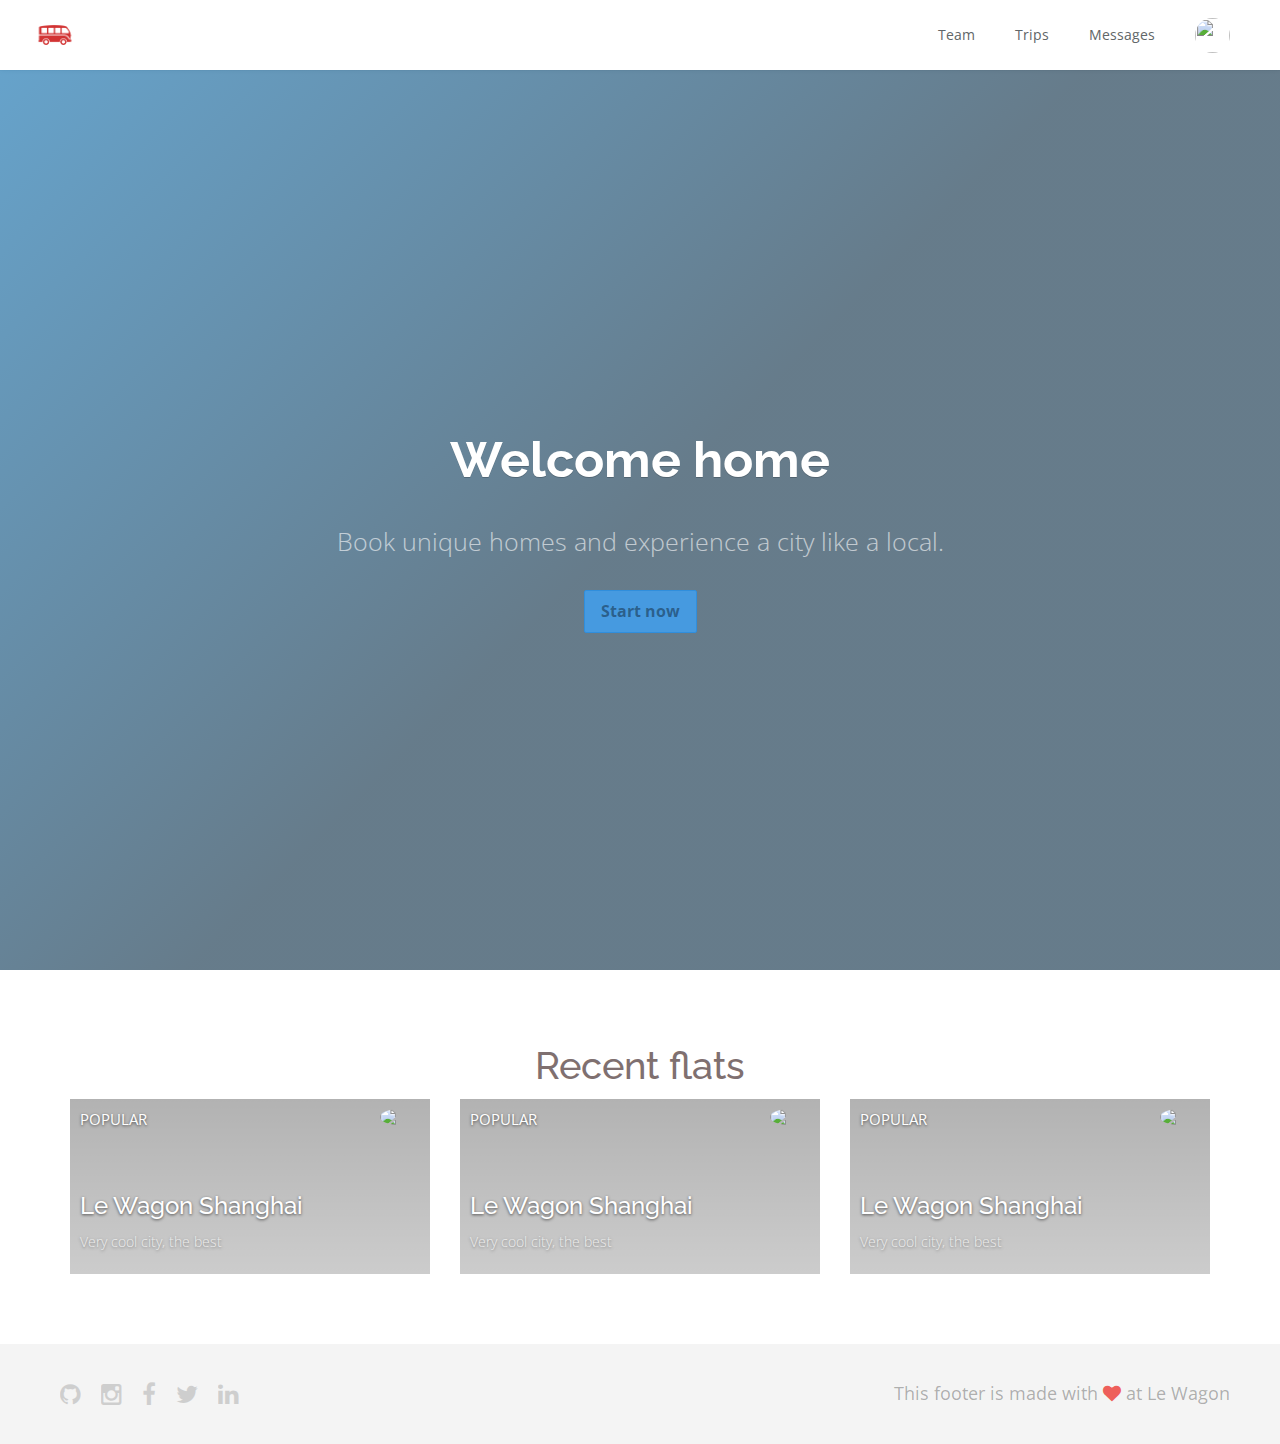
==== commit 002baec2: "Automated commit at 2018-08-06 13:01:42 UTC by middleman-deploy 2.0.0-alpha" ====
--- a/index.html
+++ b/index.html
@@ -7,7 +7,7 @@
           content="width=device-width, initial-scale=1, shrink-to-fit=no">
     <!-- Use the title from a page's frontmatter if it has one -->
     <title>Le Wagon - Middleman</title>
-    <link href="stylesheets/application-60a78ffe.css" rel="stylesheet" />
+    <link href="stylesheets/application-3393ddd5.css" rel="stylesheet" />
     <script src="javascripts/application-93de88c9.js"></script>
     <link href="images/favicon-f15af148.png" rel="icon" type="image/png" />
   </head>
--- a/stylesheets/application-3393ddd5.css
+++ b/stylesheets/application-3393ddd5.css
@@ -0,0 +1,8 @@
+@import url("https://fonts.googleapis.com/css?family=Open+Sans:400,300,700|Raleway:400,100,300,700,500");/*!
+ * Bootstrap v3.3.7 (http://getbootstrap.com)
+ * Copyright 2011-2016 Twitter, Inc.
+ * Licensed under MIT (https://github.com/twbs/bootstrap/blob/master/LICENSE)
+ *//*! normalize.css v3.0.3 | MIT License | github.com/necolas/normalize.css */html{font-family:sans-serif;-ms-text-size-adjust:100%;-webkit-text-size-adjust:100%}body{margin:0}article,aside,details,figcaption,figure,footer,header,hgroup,main,menu,nav,section,summary{display:block}audio,canvas,progress,video{display:inline-block;vertical-align:baseline}audio:not([controls]){display:none;height:0}[hidden],template{display:none}a{background-color:transparent}a:active,a:hover{outline:0}abbr[title]{border-bottom:1px dotted}b,strong{font-weight:bold}dfn{font-style:italic}h1{font-size:2em;margin:0.67em 0}mark{background:#ff0;color:#000}small{font-size:80%}sub,sup{font-size:75%;line-height:0;position:relative;vertical-align:baseline}sup{top:-0.5em}sub{bottom:-0.25em}img{border:0}svg:not(:root){overflow:hidden}figure{margin:1em 40px}hr{-webkit-box-sizing:content-box;box-sizing:content-box;height:0}pre{overflow:auto}code,kbd,pre,samp{font-family:monospace, monospace;font-size:1em}button,input,optgroup,select,textarea{color:inherit;font:inherit;margin:0}button{overflow:visible}button,select{text-transform:none}button,html input[type="button"],input[type="reset"],input[type="submit"]{-webkit-appearance:button;cursor:pointer}button[disabled],html input[disabled]{cursor:default}button::-moz-focus-inner,input::-moz-focus-inner{border:0;padding:0}input{line-height:normal}input[type="checkbox"],input[type="radio"]{-webkit-box-sizing:border-box;box-sizing:border-box;padding:0}input[type="number"]::-webkit-inner-spin-button,input[type="number"]::-webkit-outer-spin-button{height:auto}input[type="search"]{-webkit-appearance:textfield;-webkit-box-sizing:content-box;box-sizing:content-box}input[type="search"]::-webkit-search-cancel-button,input[type="search"]::-webkit-search-decoration{-webkit-appearance:none}fieldset{border:1px solid #c0c0c0;margin:0 2px;padding:0.35em 0.625em 0.75em}legend{border:0;padding:0}textarea{overflow:auto}optgroup{font-weight:bold}table{border-collapse:collapse;border-spacing:0}td,th{padding:0}/*! Source: https://github.com/h5bp/html5-boilerplate/blob/master/src/css/main.css */@media print{*,*:before,*:after{background:transparent !important;color:#000 !important;-webkit-box-shadow:none !important;box-shadow:none !important;text-shadow:none !important}a,a:visited{text-decoration:underline}a[href]:after{content:" (" attr(href) ")"}abbr[title]:after{content:" (" attr(title) ")"}a[href^="#"]:after,a[href^="javascript:"]:after{content:""}pre,blockquote{border:1px solid #999;page-break-inside:avoid}thead{display:table-header-group}tr,img{page-break-inside:avoid}img{max-width:100% !important}p,h2,h3{orphans:3;widows:3}h2,h3{page-break-after:avoid}.navbar{display:none}.btn>.caret,.dropup>.btn>.caret{border-top-color:#000 !important}.label{border:1px solid #000}.table{border-collapse:collapse !important}.table td,.table th{background-color:#fff !important}.table-bordered th,.table-bordered td{border:1px solid #ddd !important}}@font-face{font-family:'Glyphicons Halflings';src:url("../assets/bootstrap/glyphicons-halflings-regular-86b6f62b.eot");src:url("../assets/bootstrap/glyphicons-halflings-regular-86b6f62b.eot?#iefix") format("embedded-opentype"),url("../assets/bootstrap/glyphicons-halflings-regular-ca35b697.woff2") format("woff2"),url("../assets/bootstrap/glyphicons-halflings-regular-278e49a8.woff") format("woff"),url("../assets/bootstrap/glyphicons-halflings-regular-44bc1850.ttf") format("truetype"),url("../assets/bootstrap/glyphicons-halflings-regular-de51a849.svg#glyphicons_halflingsregular") format("svg")}.glyphicon{position:relative;top:1px;display:inline-block;font-family:'Glyphicons Halflings';font-style:normal;font-weight:normal;line-height:1;-webkit-font-smoothing:antialiased;-moz-osx-font-smoothing:grayscale}.glyphicon-asterisk:before{content:"\002a"}.glyphicon-plus:before{content:"\002b"}.glyphicon-euro:before,.glyphicon-eur:before{content:"\20ac"}.glyphicon-minus:before{content:"\2212"}.glyphicon-cloud:before{content:"\2601"}.glyphicon-envelope:before{content:"\2709"}.glyphicon-pencil:before{content:"\270f"}.glyphicon-glass:before{content:"\e001"}.glyphicon-music:before{content:"\e002"}.glyphicon-search:before{content:"\e003"}.glyphicon-heart:before{content:"\e005"}.glyphicon-star:before{content:"\e006"}.glyphicon-star-empty:before{content:"\e007"}.glyphicon-user:before{content:"\e008"}.glyphicon-film:before{content:"\e009"}.glyphicon-th-large:before{content:"\e010"}.glyphicon-th:before{content:"\e011"}.glyphicon-th-list:before{content:"\e012"}.glyphicon-ok:before{content:"\e013"}.glyphicon-remove:before{content:"\e014"}.glyphicon-zoom-in:before{content:"\e015"}.glyphicon-zoom-out:before{content:"\e016"}.glyphicon-off:before{content:"\e017"}.glyphicon-signal:before{content:"\e018"}.glyphicon-cog:before{content:"\e019"}.glyphicon-trash:before{content:"\e020"}.glyphicon-home:before{content:"\e021"}.glyphicon-file:before{content:"\e022"}.glyphicon-time:before{content:"\e023"}.glyphicon-road:before{content:"\e024"}.glyphicon-download-alt:before{content:"\e025"}.glyphicon-download:before{content:"\e026"}.glyphicon-upload:before{content:"\e027"}.glyphicon-inbox:before{content:"\e028"}.glyphicon-play-circle:before{content:"\e029"}.glyphicon-repeat:before{content:"\e030"}.glyphicon-refresh:before{content:"\e031"}.glyphicon-list-alt:before{content:"\e032"}.glyphicon-lock:before{content:"\e033"}.glyphicon-flag:before{content:"\e034"}.glyphicon-headphones:before{content:"\e035"}.glyphicon-volume-off:before{content:"\e036"}.glyphicon-volume-down:before{content:"\e037"}.glyphicon-volume-up:before{content:"\e038"}.glyphicon-qrcode:before{content:"\e039"}.glyphicon-barcode:before{content:"\e040"}.glyphicon-tag:before{content:"\e041"}.glyphicon-tags:before{content:"\e042"}.glyphicon-book:before{content:"\e043"}.glyphicon-bookmark:before{content:"\e044"}.glyphicon-print:before{content:"\e045"}.glyphicon-camera:before{content:"\e046"}.glyphicon-font:before{content:"\e047"}.glyphicon-bold:before{content:"\e048"}.glyphicon-italic:before{content:"\e049"}.glyphicon-text-height:before{content:"\e050"}.glyphicon-text-width:before{content:"\e051"}.glyphicon-align-left:before{content:"\e052"}.glyphicon-align-center:before{content:"\e053"}.glyphicon-align-right:before{content:"\e054"}.glyphicon-align-justify:before{content:"\e055"}.glyphicon-list:before{content:"\e056"}.glyphicon-indent-left:before{content:"\e057"}.glyphicon-indent-right:before{content:"\e058"}.glyphicon-facetime-video:before{content:"\e059"}.glyphicon-picture:before{content:"\e060"}.glyphicon-map-marker:before{content:"\e062"}.glyphicon-adjust:before{content:"\e063"}.glyphicon-tint:before{content:"\e064"}.glyphicon-edit:before{content:"\e065"}.glyphicon-share:before{content:"\e066"}.glyphicon-check:before{content:"\e067"}.glyphicon-move:before{content:"\e068"}.glyphicon-step-backward:before{content:"\e069"}.glyphicon-fast-backward:before{content:"\e070"}.glyphicon-backward:before{content:"\e071"}.glyphicon-play:before{content:"\e072"}.glyphicon-pause:before{content:"\e073"}.glyphicon-stop:before{content:"\e074"}.glyphicon-forward:before{content:"\e075"}.glyphicon-fast-forward:before{content:"\e076"}.glyphicon-step-forward:before{content:"\e077"}.glyphicon-eject:before{content:"\e078"}.glyphicon-chevron-left:before{content:"\e079"}.glyphicon-chevron-right:before{content:"\e080"}.glyphicon-plus-sign:before{content:"\e081"}.glyphicon-minus-sign:before{content:"\e082"}.glyphicon-remove-sign:before{content:"\e083"}.glyphicon-ok-sign:before{content:"\e084"}.glyphicon-question-sign:before{content:"\e085"}.glyphicon-info-sign:before{content:"\e086"}.glyphicon-screenshot:before{content:"\e087"}.glyphicon-remove-circle:before{content:"\e088"}.glyphicon-ok-circle:before{content:"\e089"}.glyphicon-ban-circle:before{content:"\e090"}.glyphicon-arrow-left:before{content:"\e091"}.glyphicon-arrow-right:before{content:"\e092"}.glyphicon-arrow-up:before{content:"\e093"}.glyphicon-arrow-down:before{content:"\e094"}.glyphicon-share-alt:before{content:"\e095"}.glyphicon-resize-full:before{content:"\e096"}.glyphicon-resize-small:before{content:"\e097"}.glyphicon-exclamation-sign:before{content:"\e101"}.glyphicon-gift:before{content:"\e102"}.glyphicon-leaf:before{content:"\e103"}.glyphicon-fire:before{content:"\e104"}.glyphicon-eye-open:before{content:"\e105"}.glyphicon-eye-close:before{content:"\e106"}.glyphicon-warning-sign:before{content:"\e107"}.glyphicon-plane:before{content:"\e108"}.glyphicon-calendar:before{content:"\e109"}.glyphicon-random:before{content:"\e110"}.glyphicon-comment:before{content:"\e111"}.glyphicon-magnet:before{content:"\e112"}.glyphicon-chevron-up:before{content:"\e113"}.glyphicon-chevron-down:before{content:"\e114"}.glyphicon-retweet:before{content:"\e115"}.glyphicon-shopping-cart:before{content:"\e116"}.glyphicon-folder-close:before{content:"\e117"}.glyphicon-folder-open:before{content:"\e118"}.glyphicon-resize-vertical:before{content:"\e119"}.glyphicon-resize-horizontal:before{content:"\e120"}.glyphicon-hdd:before{content:"\e121"}.glyphicon-bullhorn:before{content:"\e122"}.glyphicon-bell:before{content:"\e123"}.glyphicon-certificate:before{content:"\e124"}.glyphicon-thumbs-up:before{content:"\e125"}.glyphicon-thumbs-down:before{content:"\e126"}.glyphicon-hand-right:before{content:"\e127"}.glyphicon-hand-left:before{content:"\e128"}.glyphicon-hand-up:before{content:"\e129"}.glyphicon-hand-down:before{content:"\e130"}.glyphicon-circle-arrow-right:before{content:"\e131"}.glyphicon-circle-arrow-left:before{content:"\e132"}.glyphicon-circle-arrow-up:before{content:"\e133"}.glyphicon-circle-arrow-down:before{content:"\e134"}.glyphicon-globe:before{content:"\e135"}.glyphicon-wrench:before{content:"\e136"}.glyphicon-tasks:before{content:"\e137"}.glyphicon-filter:before{content:"\e138"}.glyphicon-briefcase:before{content:"\e139"}.glyphicon-fullscreen:before{content:"\e140"}.glyphicon-dashboard:before{content:"\e141"}.glyphicon-paperclip:before{content:"\e142"}.glyphicon-heart-empty:before{content:"\e143"}.glyphicon-link:before{content:"\e144"}.glyphicon-phone:before{content:"\e145"}.glyphicon-pushpin:before{content:"\e146"}.glyphicon-usd:before{content:"\e148"}.glyphicon-gbp:before{content:"\e149"}.glyphicon-sort:before{content:"\e150"}.glyphicon-sort-by-alphabet:before{content:"\e151"}.glyphicon-sort-by-alphabet-alt:before{content:"\e152"}.glyphicon-sort-by-order:before{content:"\e153"}.glyphicon-sort-by-order-alt:before{content:"\e154"}.glyphicon-sort-by-attributes:before{content:"\e155"}.glyphicon-sort-by-attributes-alt:before{content:"\e156"}.glyphicon-unchecked:before{content:"\e157"}.glyphicon-expand:before{content:"\e158"}.glyphicon-collapse-down:before{content:"\e159"}.glyphicon-collapse-up:before{content:"\e160"}.glyphicon-log-in:before{content:"\e161"}.glyphicon-flash:before{content:"\e162"}.glyphicon-log-out:before{content:"\e163"}.glyphicon-new-window:before{content:"\e164"}.glyphicon-record:before{content:"\e165"}.glyphicon-save:before{content:"\e166"}.glyphicon-open:before{content:"\e167"}.glyphicon-saved:before{content:"\e168"}.glyphicon-import:before{content:"\e169"}.glyphicon-export:before{content:"\e170"}.glyphicon-send:before{content:"\e171"}.glyphicon-floppy-disk:before{content:"\e172"}.glyphicon-floppy-saved:before{content:"\e173"}.glyphicon-floppy-remove:before{content:"\e174"}.glyphicon-floppy-save:before{content:"\e175"}.glyphicon-floppy-open:before{content:"\e176"}.glyphicon-credit-card:before{content:"\e177"}.glyphicon-transfer:before{content:"\e178"}.glyphicon-cutlery:before{content:"\e179"}.glyphicon-header:before{content:"\e180"}.glyphicon-compressed:before{content:"\e181"}.glyphicon-earphone:before{content:"\e182"}.glyphicon-phone-alt:before{content:"\e183"}.glyphicon-tower:before{content:"\e184"}.glyphicon-stats:before{content:"\e185"}.glyphicon-sd-video:before{content:"\e186"}.glyphicon-hd-video:before{content:"\e187"}.glyphicon-subtitles:before{content:"\e188"}.glyphicon-sound-stereo:before{content:"\e189"}.glyphicon-sound-dolby:before{content:"\e190"}.glyphicon-sound-5-1:before{content:"\e191"}.glyphicon-sound-6-1:before{content:"\e192"}.glyphicon-sound-7-1:before{content:"\e193"}.glyphicon-copyright-mark:before{content:"\e194"}.glyphicon-registration-mark:before{content:"\e195"}.glyphicon-cloud-download:before{content:"\e197"}.glyphicon-cloud-upload:before{content:"\e198"}.glyphicon-tree-conifer:before{content:"\e199"}.glyphicon-tree-deciduous:before{content:"\e200"}.glyphicon-cd:before{content:"\e201"}.glyphicon-save-file:before{content:"\e202"}.glyphicon-open-file:before{content:"\e203"}.glyphicon-level-up:before{content:"\e204"}.glyphicon-copy:before{content:"\e205"}.glyphicon-paste:before{content:"\e206"}.glyphicon-alert:before{content:"\e209"}.glyphicon-equalizer:before{content:"\e210"}.glyphicon-king:before{content:"\e211"}.glyphicon-queen:before{content:"\e212"}.glyphicon-pawn:before{content:"\e213"}.glyphicon-bishop:before{content:"\e214"}.glyphicon-knight:before{content:"\e215"}.glyphicon-baby-formula:before{content:"\e216"}.glyphicon-tent:before{content:"\26fa"}.glyphicon-blackboard:before{content:"\e218"}.glyphicon-bed:before{content:"\e219"}.glyphicon-apple:before{content:"\f8ff"}.glyphicon-erase:before{content:"\e221"}.glyphicon-hourglass:before{content:"\231b"}.glyphicon-lamp:before{content:"\e223"}.glyphicon-duplicate:before{content:"\e224"}.glyphicon-piggy-bank:before{content:"\e225"}.glyphicon-scissors:before{content:"\e226"}.glyphicon-bitcoin:before{content:"\e227"}.glyphicon-btc:before{content:"\e227"}.glyphicon-xbt:before{content:"\e227"}.glyphicon-yen:before{content:"\00a5"}.glyphicon-jpy:before{content:"\00a5"}.glyphicon-ruble:before{content:"\20bd"}.glyphicon-rub:before{content:"\20bd"}.glyphicon-scale:before{content:"\e230"}.glyphicon-ice-lolly:before{content:"\e231"}.glyphicon-ice-lolly-tasted:before{content:"\e232"}.glyphicon-education:before{content:"\e233"}.glyphicon-option-horizontal:before{content:"\e234"}.glyphicon-option-vertical:before{content:"\e235"}.glyphicon-menu-hamburger:before{content:"\e236"}.glyphicon-modal-window:before{content:"\e237"}.glyphicon-oil:before{content:"\e238"}.glyphicon-grain:before{content:"\e239"}.glyphicon-sunglasses:before{content:"\e240"}.glyphicon-text-size:before{content:"\e241"}.glyphicon-text-color:before{content:"\e242"}.glyphicon-text-background:before{content:"\e243"}.glyphicon-object-align-top:before{content:"\e244"}.glyphicon-object-align-bottom:before{content:"\e245"}.glyphicon-object-align-horizontal:before{content:"\e246"}.glyphicon-object-align-left:before{content:"\e247"}.glyphicon-object-align-vertical:before{content:"\e248"}.glyphicon-object-align-right:before{content:"\e249"}.glyphicon-triangle-right:before{content:"\e250"}.glyphicon-triangle-left:before{content:"\e251"}.glyphicon-triangle-bottom:before{content:"\e252"}.glyphicon-triangle-top:before{content:"\e253"}.glyphicon-console:before{content:"\e254"}.glyphicon-superscript:before{content:"\e255"}.glyphicon-subscript:before{content:"\e256"}.glyphicon-menu-left:before{content:"\e257"}.glyphicon-menu-right:before{content:"\e258"}.glyphicon-menu-down:before{content:"\e259"}.glyphicon-menu-up:before{content:"\e260"}*{-webkit-box-sizing:border-box;box-sizing:border-box}*:before,*:after{-webkit-box-sizing:border-box;box-sizing:border-box}html{font-size:10px;-webkit-tap-highlight-color:transparent}body{font-family:"Open Sans", "Helvetica", "sans-serif";font-size:18px;line-height:1.42857143;color:#7f7070;background-color:#F4F4F4}input,button,select,textarea{font-family:inherit;font-size:inherit;line-height:inherit}a{color:#469AE0;text-decoration:none}a:hover,a:focus{color:#1f74ba;text-decoration:underline}a:focus{outline:5px auto -webkit-focus-ring-color;outline-offset:-2px}figure{margin:0}img{vertical-align:middle}.img-responsive{display:block;max-width:100%;height:auto}.img-rounded{border-radius:2px}.img-thumbnail{padding:4px;line-height:1.42857143;background-color:#F4F4F4;border:1px solid #ddd;border-radius:2px;-webkit-transition:all 0.2s ease-in-out;transition:all 0.2s ease-in-out;display:inline-block;max-width:100%;height:auto}.img-circle{border-radius:50%}hr{margin-top:25px;margin-bottom:25px;border:0;border-top:1px solid white}.sr-only{position:absolute;width:1px;height:1px;margin:-1px;padding:0;overflow:hidden;clip:rect(0, 0, 0, 0);border:0}.sr-only-focusable:active,.sr-only-focusable:focus{position:static;width:auto;height:auto;margin:0;overflow:visible;clip:auto}[role="button"]{cursor:pointer}h1,h2,h3,h4,h5,h6,.h1,.h2,.h3,.h4,.h5,.h6{font-family:"Raleway", "Helvetica", "sans-serif";font-weight:500;line-height:1.1;color:inherit}h1 small,h1 .small,h2 small,h2 .small,h3 small,h3 .small,h4 small,h4 .small,h5 small,h5 .small,h6 small,h6 .small,.h1 small,.h1 .small,.h2 small,.h2 .small,.h3 small,.h3 .small,.h4 small,.h4 .small,.h5 small,.h5 .small,.h6 small,.h6 .small{font-weight:normal;line-height:1;color:#c0b7b7}h1,.h1,h2,.h2,h3,.h3{margin-top:25px;margin-bottom:12.5px}h1 small,h1 .small,.h1 small,.h1 .small,h2 small,h2 .small,.h2 small,.h2 .small,h3 small,h3 .small,.h3 small,.h3 .small{font-size:65%}h4,.h4,h5,.h5,h6,.h6{margin-top:12.5px;margin-bottom:12.5px}h4 small,h4 .small,.h4 small,.h4 .small,h5 small,h5 .small,.h5 small,.h5 .small,h6 small,h6 .small,.h6 small,.h6 .small{font-size:75%}h1,.h1{font-size:46px}h2,.h2{font-size:38px}h3,.h3{font-size:31px}h4,.h4{font-size:23px}h5,.h5{font-size:18px}h6,.h6{font-size:16px}p{margin:0 0 12.5px}.lead{margin-bottom:25px;font-size:20px;font-weight:300;line-height:1.4}@media (min-width: 768px){.lead{font-size:27px}}small,.small{font-size:88%}mark,.mark{background-color:#fcf8e3;padding:.2em}.text-left{text-align:left}.text-right{text-align:right}.text-center{text-align:center}.text-justify{text-align:justify}.text-nowrap{white-space:nowrap}.text-lowercase{text-transform:lowercase}.text-uppercase,.initialism{text-transform:uppercase}.text-capitalize{text-transform:capitalize}.text-muted{color:#c0b7b7}.text-primary{color:#469AE0}a.text-primary:hover,a.text-primary:focus{color:#2381d0}.text-success{color:#3c763d}a.text-success:hover,a.text-success:focus{color:#2b542c}.text-info{color:#31708f}a.text-info:hover,a.text-info:focus{color:#245269}.text-warning{color:#8a6d3b}a.text-warning:hover,a.text-warning:focus{color:#66512c}.text-danger{color:#a94442}a.text-danger:hover,a.text-danger:focus{color:#843534}.bg-primary{color:#fff}.bg-primary{background-color:#469AE0}a.bg-primary:hover,a.bg-primary:focus{background-color:#2381d0}.bg-success{background-color:#dff0d8}a.bg-success:hover,a.bg-success:focus{background-color:#c1e2b3}.bg-info{background-color:#d9edf7}a.bg-info:hover,a.bg-info:focus{background-color:#afd9ee}.bg-warning{background-color:#fcf8e3}a.bg-warning:hover,a.bg-warning:focus{background-color:#f7ecb5}.bg-danger{background-color:#f2dede}a.bg-danger:hover,a.bg-danger:focus{background-color:#e4b9b9}.page-header{padding-bottom:11.5px;margin:50px 0 25px;border-bottom:1px solid white}ul,ol{margin-top:0;margin-bottom:12.5px}ul ul,ul ol,ol ul,ol ol{margin-bottom:0}.list-unstyled{padding-left:0;list-style:none}.list-inline{padding-left:0;list-style:none;margin-left:-5px}.list-inline>li{display:inline-block;padding-left:5px;padding-right:5px}dl{margin-top:0;margin-bottom:25px}dt,dd{line-height:1.42857143}dt{font-weight:bold}dd{margin-left:0}.dl-horizontal dd:before,.dl-horizontal dd:after{content:" ";display:table}.dl-horizontal dd:after{clear:both}@media (min-width: 768px){.dl-horizontal dt{float:left;width:160px;clear:left;text-align:right;overflow:hidden;text-overflow:ellipsis;white-space:nowrap}.dl-horizontal dd{margin-left:180px}}abbr[title],abbr[data-original-title]{cursor:help;border-bottom:1px dotted #c0b7b7}.initialism{font-size:90%}blockquote{padding:12.5px 25px;margin:0 0 25px;font-size:22.5px;border-left:5px solid white}blockquote p:last-child,blockquote ul:last-child,blockquote ol:last-child{margin-bottom:0}blockquote footer,blockquote small,blockquote .small{display:block;font-size:80%;line-height:1.42857143;color:#c0b7b7}blockquote footer:before,blockquote small:before,blockquote .small:before{content:'\2014 \00A0'}.blockquote-reverse,blockquote.pull-right{padding-right:15px;padding-left:0;border-right:5px solid white;border-left:0;text-align:right}.blockquote-reverse footer:before,.blockquote-reverse small:before,.blockquote-reverse .small:before,blockquote.pull-right footer:before,blockquote.pull-right small:before,blockquote.pull-right .small:before{content:''}.blockquote-reverse footer:after,.blockquote-reverse small:after,.blockquote-reverse .small:after,blockquote.pull-right footer:after,blockquote.pull-right small:after,blockquote.pull-right .small:after{content:'\00A0 \2014'}address{margin-bottom:25px;font-style:normal;line-height:1.42857143}code,kbd,pre,samp{font-family:Menlo, Monaco, Consolas, "Courier New", monospace}code{padding:2px 4px;font-size:90%;color:#c7254e;background-color:#f9f2f4;border-radius:2px}kbd{padding:2px 4px;font-size:90%;color:#fff;background-color:#333;border-radius:2px;-webkit-box-shadow:inset 0 -1px 0 rgba(0,0,0,0.25);box-shadow:inset 0 -1px 0 rgba(0,0,0,0.25)}kbd kbd{padding:0;font-size:100%;font-weight:bold;-webkit-box-shadow:none;box-shadow:none}pre{display:block;padding:12px;margin:0 0 12.5px;font-size:17px;line-height:1.42857143;word-break:break-all;word-wrap:break-word;color:#7f7070;background-color:#f5f5f5;border:1px solid #ccc;border-radius:2px}pre code{padding:0;font-size:inherit;color:inherit;white-space:pre-wrap;background-color:transparent;border-radius:0}.pre-scrollable{max-height:340px;overflow-y:scroll}.container{margin-right:auto;margin-left:auto;padding-left:15px;padding-right:15px}.container:before,.container:after{content:" ";display:table}.container:after{clear:both}@media (min-width: 768px){.container{width:750px}}@media (min-width: 992px){.container{width:970px}}@media (min-width: 1200px){.container{width:1170px}}.container-fluid{margin-right:auto;margin-left:auto;padding-left:15px;padding-right:15px}.container-fluid:before,.container-fluid:after{content:" ";display:table}.container-fluid:after{clear:both}.row{margin-left:-15px;margin-right:-15px}.row:before,.row:after{content:" ";display:table}.row:after{clear:both}.col-xs-1,.col-sm-1,.col-md-1,.col-lg-1,.col-xs-2,.col-sm-2,.col-md-2,.col-lg-2,.col-xs-3,.col-sm-3,.col-md-3,.col-lg-3,.col-xs-4,.col-sm-4,.col-md-4,.col-lg-4,.col-xs-5,.col-sm-5,.col-md-5,.col-lg-5,.col-xs-6,.col-sm-6,.col-md-6,.col-lg-6,.col-xs-7,.col-sm-7,.col-md-7,.col-lg-7,.col-xs-8,.col-sm-8,.col-md-8,.col-lg-8,.col-xs-9,.col-sm-9,.col-md-9,.col-lg-9,.col-xs-10,.col-sm-10,.col-md-10,.col-lg-10,.col-xs-11,.col-sm-11,.col-md-11,.col-lg-11,.col-xs-12,.col-sm-12,.col-md-12,.col-lg-12{position:relative;min-height:1px;padding-left:15px;padding-right:15px}.col-xs-1,.col-xs-2,.col-xs-3,.col-xs-4,.col-xs-5,.col-xs-6,.col-xs-7,.col-xs-8,.col-xs-9,.col-xs-10,.col-xs-11,.col-xs-12{float:left}.col-xs-1{width:8.33333333%}.col-xs-2{width:16.66666667%}.col-xs-3{width:25%}.col-xs-4{width:33.33333333%}.col-xs-5{width:41.66666667%}.col-xs-6{width:50%}.col-xs-7{width:58.33333333%}.col-xs-8{width:66.66666667%}.col-xs-9{width:75%}.col-xs-10{width:83.33333333%}.col-xs-11{width:91.66666667%}.col-xs-12{width:100%}.col-xs-pull-0{right:auto}.col-xs-pull-1{right:8.33333333%}.col-xs-pull-2{right:16.66666667%}.col-xs-pull-3{right:25%}.col-xs-pull-4{right:33.33333333%}.col-xs-pull-5{right:41.66666667%}.col-xs-pull-6{right:50%}.col-xs-pull-7{right:58.33333333%}.col-xs-pull-8{right:66.66666667%}.col-xs-pull-9{right:75%}.col-xs-pull-10{right:83.33333333%}.col-xs-pull-11{right:91.66666667%}.col-xs-pull-12{right:100%}.col-xs-push-0{left:auto}.col-xs-push-1{left:8.33333333%}.col-xs-push-2{left:16.66666667%}.col-xs-push-3{left:25%}.col-xs-push-4{left:33.33333333%}.col-xs-push-5{left:41.66666667%}.col-xs-push-6{left:50%}.col-xs-push-7{left:58.33333333%}.col-xs-push-8{left:66.66666667%}.col-xs-push-9{left:75%}.col-xs-push-10{left:83.33333333%}.col-xs-push-11{left:91.66666667%}.col-xs-push-12{left:100%}.col-xs-offset-0{margin-left:0%}.col-xs-offset-1{margin-left:8.33333333%}.col-xs-offset-2{margin-left:16.66666667%}.col-xs-offset-3{margin-left:25%}.col-xs-offset-4{margin-left:33.33333333%}.col-xs-offset-5{margin-left:41.66666667%}.col-xs-offset-6{margin-left:50%}.col-xs-offset-7{margin-left:58.33333333%}.col-xs-offset-8{margin-left:66.66666667%}.col-xs-offset-9{margin-left:75%}.col-xs-offset-10{margin-left:83.33333333%}.col-xs-offset-11{margin-left:91.66666667%}.col-xs-offset-12{margin-left:100%}@media (min-width: 768px){.col-sm-1,.col-sm-2,.col-sm-3,.col-sm-4,.col-sm-5,.col-sm-6,.col-sm-7,.col-sm-8,.col-sm-9,.col-sm-10,.col-sm-11,.col-sm-12{float:left}.col-sm-1{width:8.33333333%}.col-sm-2{width:16.66666667%}.col-sm-3{width:25%}.col-sm-4{width:33.33333333%}.col-sm-5{width:41.66666667%}.col-sm-6{width:50%}.col-sm-7{width:58.33333333%}.col-sm-8{width:66.66666667%}.col-sm-9{width:75%}.col-sm-10{width:83.33333333%}.col-sm-11{width:91.66666667%}.col-sm-12{width:100%}.col-sm-pull-0{right:auto}.col-sm-pull-1{right:8.33333333%}.col-sm-pull-2{right:16.66666667%}.col-sm-pull-3{right:25%}.col-sm-pull-4{right:33.33333333%}.col-sm-pull-5{right:41.66666667%}.col-sm-pull-6{right:50%}.col-sm-pull-7{right:58.33333333%}.col-sm-pull-8{right:66.66666667%}.col-sm-pull-9{right:75%}.col-sm-pull-10{right:83.33333333%}.col-sm-pull-11{right:91.66666667%}.col-sm-pull-12{right:100%}.col-sm-push-0{left:auto}.col-sm-push-1{left:8.33333333%}.col-sm-push-2{left:16.66666667%}.col-sm-push-3{left:25%}.col-sm-push-4{left:33.33333333%}.col-sm-push-5{left:41.66666667%}.col-sm-push-6{left:50%}.col-sm-push-7{left:58.33333333%}.col-sm-push-8{left:66.66666667%}.col-sm-push-9{left:75%}.col-sm-push-10{left:83.33333333%}.col-sm-push-11{left:91.66666667%}.col-sm-push-12{left:100%}.col-sm-offset-0{margin-left:0%}.col-sm-offset-1{margin-left:8.33333333%}.col-sm-offset-2{margin-left:16.66666667%}.col-sm-offset-3{margin-left:25%}.col-sm-offset-4{margin-left:33.33333333%}.col-sm-offset-5{margin-left:41.66666667%}.col-sm-offset-6{margin-left:50%}.col-sm-offset-7{margin-left:58.33333333%}.col-sm-offset-8{margin-left:66.66666667%}.col-sm-offset-9{margin-left:75%}.col-sm-offset-10{margin-left:83.33333333%}.col-sm-offset-11{margin-left:91.66666667%}.col-sm-offset-12{margin-left:100%}}@media (min-width: 992px){.col-md-1,.col-md-2,.col-md-3,.col-md-4,.col-md-5,.col-md-6,.col-md-7,.col-md-8,.col-md-9,.col-md-10,.col-md-11,.col-md-12{float:left}.col-md-1{width:8.33333333%}.col-md-2{width:16.66666667%}.col-md-3{width:25%}.col-md-4{width:33.33333333%}.col-md-5{width:41.66666667%}.col-md-6{width:50%}.col-md-7{width:58.33333333%}.col-md-8{width:66.66666667%}.col-md-9{width:75%}.col-md-10{width:83.33333333%}.col-md-11{width:91.66666667%}.col-md-12{width:100%}.col-md-pull-0{right:auto}.col-md-pull-1{right:8.33333333%}.col-md-pull-2{right:16.66666667%}.col-md-pull-3{right:25%}.col-md-pull-4{right:33.33333333%}.col-md-pull-5{right:41.66666667%}.col-md-pull-6{right:50%}.col-md-pull-7{right:58.33333333%}.col-md-pull-8{right:66.66666667%}.col-md-pull-9{right:75%}.col-md-pull-10{right:83.33333333%}.col-md-pull-11{right:91.66666667%}.col-md-pull-12{right:100%}.col-md-push-0{left:auto}.col-md-push-1{left:8.33333333%}.col-md-push-2{left:16.66666667%}.col-md-push-3{left:25%}.col-md-push-4{left:33.33333333%}.col-md-push-5{left:41.66666667%}.col-md-push-6{left:50%}.col-md-push-7{left:58.33333333%}.col-md-push-8{left:66.66666667%}.col-md-push-9{left:75%}.col-md-push-10{left:83.33333333%}.col-md-push-11{left:91.66666667%}.col-md-push-12{left:100%}.col-md-offset-0{margin-left:0%}.col-md-offset-1{margin-left:8.33333333%}.col-md-offset-2{margin-left:16.66666667%}.col-md-offset-3{margin-left:25%}.col-md-offset-4{margin-left:33.33333333%}.col-md-offset-5{margin-left:41.66666667%}.col-md-offset-6{margin-left:50%}.col-md-offset-7{margin-left:58.33333333%}.col-md-offset-8{margin-left:66.66666667%}.col-md-offset-9{margin-left:75%}.col-md-offset-10{margin-left:83.33333333%}.col-md-offset-11{margin-left:91.66666667%}.col-md-offset-12{margin-left:100%}}@media (min-width: 1200px){.col-lg-1,.col-lg-2,.col-lg-3,.col-lg-4,.col-lg-5,.col-lg-6,.col-lg-7,.col-lg-8,.col-lg-9,.col-lg-10,.col-lg-11,.col-lg-12{float:left}.col-lg-1{width:8.33333333%}.col-lg-2{width:16.66666667%}.col-lg-3{width:25%}.col-lg-4{width:33.33333333%}.col-lg-5{width:41.66666667%}.col-lg-6{width:50%}.col-lg-7{width:58.33333333%}.col-lg-8{width:66.66666667%}.col-lg-9{width:75%}.col-lg-10{width:83.33333333%}.col-lg-11{width:91.66666667%}.col-lg-12{width:100%}.col-lg-pull-0{right:auto}.col-lg-pull-1{right:8.33333333%}.col-lg-pull-2{right:16.66666667%}.col-lg-pull-3{right:25%}.col-lg-pull-4{right:33.33333333%}.col-lg-pull-5{right:41.66666667%}.col-lg-pull-6{right:50%}.col-lg-pull-7{right:58.33333333%}.col-lg-pull-8{right:66.66666667%}.col-lg-pull-9{right:75%}.col-lg-pull-10{right:83.33333333%}.col-lg-pull-11{right:91.66666667%}.col-lg-pull-12{right:100%}.col-lg-push-0{left:auto}.col-lg-push-1{left:8.33333333%}.col-lg-push-2{left:16.66666667%}.col-lg-push-3{left:25%}.col-lg-push-4{left:33.33333333%}.col-lg-push-5{left:41.66666667%}.col-lg-push-6{left:50%}.col-lg-push-7{left:58.33333333%}.col-lg-push-8{left:66.66666667%}.col-lg-push-9{left:75%}.col-lg-push-10{left:83.33333333%}.col-lg-push-11{left:91.66666667%}.col-lg-push-12{left:100%}.col-lg-offset-0{margin-left:0%}.col-lg-offset-1{margin-left:8.33333333%}.col-lg-offset-2{margin-left:16.66666667%}.col-lg-offset-3{margin-left:25%}.col-lg-offset-4{margin-left:33.33333333%}.col-lg-offset-5{margin-left:41.66666667%}.col-lg-offset-6{margin-left:50%}.col-lg-offset-7{margin-left:58.33333333%}.col-lg-offset-8{margin-left:66.66666667%}.col-lg-offset-9{margin-left:75%}.col-lg-offset-10{margin-left:83.33333333%}.col-lg-offset-11{margin-left:91.66666667%}.col-lg-offset-12{margin-left:100%}}table{background-color:transparent}caption{padding-top:8px;padding-bottom:8px;color:#c0b7b7;text-align:left}th{text-align:left}.table{width:100%;max-width:100%;margin-bottom:25px}.table>thead>tr>th,.table>thead>tr>td,.table>tbody>tr>th,.table>tbody>tr>td,.table>tfoot>tr>th,.table>tfoot>tr>td{padding:8px;line-height:1.42857143;vertical-align:top;border-top:1px solid #ddd}.table>thead>tr>th{vertical-align:bottom;border-bottom:2px solid #ddd}.table>caption+thead>tr:first-child>th,.table>caption+thead>tr:first-child>td,.table>colgroup+thead>tr:first-child>th,.table>colgroup+thead>tr:first-child>td,.table>thead:first-child>tr:first-child>th,.table>thead:first-child>tr:first-child>td{border-top:0}.table>tbody+tbody{border-top:2px solid #ddd}.table .table{background-color:#F4F4F4}.table-condensed>thead>tr>th,.table-condensed>thead>tr>td,.table-condensed>tbody>tr>th,.table-condensed>tbody>tr>td,.table-condensed>tfoot>tr>th,.table-condensed>tfoot>tr>td{padding:5px}.table-bordered{border:1px solid #ddd}.table-bordered>thead>tr>th,.table-bordered>thead>tr>td,.table-bordered>tbody>tr>th,.table-bordered>tbody>tr>td,.table-bordered>tfoot>tr>th,.table-bordered>tfoot>tr>td{border:1px solid #ddd}.table-bordered>thead>tr>th,.table-bordered>thead>tr>td{border-bottom-width:2px}.table-striped>tbody>tr:nth-of-type(odd){background-color:#f9f9f9}.table-hover>tbody>tr:hover{background-color:#f5f5f5}table col[class*="col-"]{position:static;float:none;display:table-column}table td[class*="col-"],table th[class*="col-"]{position:static;float:none;display:table-cell}.table>thead>tr>td.active,.table>thead>tr>th.active,.table>thead>tr.active>td,.table>thead>tr.active>th,.table>tbody>tr>td.active,.table>tbody>tr>th.active,.table>tbody>tr.active>td,.table>tbody>tr.active>th,.table>tfoot>tr>td.active,.table>tfoot>tr>th.active,.table>tfoot>tr.active>td,.table>tfoot>tr.active>th{background-color:#f5f5f5}.table-hover>tbody>tr>td.active:hover,.table-hover>tbody>tr>th.active:hover,.table-hover>tbody>tr.active:hover>td,.table-hover>tbody>tr:hover>.active,.table-hover>tbody>tr.active:hover>th{background-color:#e8e8e8}.table>thead>tr>td.success,.table>thead>tr>th.success,.table>thead>tr.success>td,.table>thead>tr.success>th,.table>tbody>tr>td.success,.table>tbody>tr>th.success,.table>tbody>tr.success>td,.table>tbody>tr.success>th,.table>tfoot>tr>td.success,.table>tfoot>tr>th.success,.table>tfoot>tr.success>td,.table>tfoot>tr.success>th{background-color:#dff0d8}.table-hover>tbody>tr>td.success:hover,.table-hover>tbody>tr>th.success:hover,.table-hover>tbody>tr.success:hover>td,.table-hover>tbody>tr:hover>.success,.table-hover>tbody>tr.success:hover>th{background-color:#d0e9c6}.table>thead>tr>td.info,.table>thead>tr>th.info,.table>thead>tr.info>td,.table>thead>tr.info>th,.table>tbody>tr>td.info,.table>tbody>tr>th.info,.table>tbody>tr.info>td,.table>tbody>tr.info>th,.table>tfoot>tr>td.info,.table>tfoot>tr>th.info,.table>tfoot>tr.info>td,.table>tfoot>tr.info>th{background-color:#d9edf7}.table-hover>tbody>tr>td.info:hover,.table-hover>tbody>tr>th.info:hover,.table-hover>tbody>tr.info:hover>td,.table-hover>tbody>tr:hover>.info,.table-hover>tbody>tr.info:hover>th{background-color:#c4e3f3}.table>thead>tr>td.warning,.table>thead>tr>th.warning,.table>thead>tr.warning>td,.table>thead>tr.warning>th,.table>tbody>tr>td.warning,.table>tbody>tr>th.warning,.table>tbody>tr.warning>td,.table>tbody>tr.warning>th,.table>tfoot>tr>td.warning,.table>tfoot>tr>th.warning,.table>tfoot>tr.warning>td,.table>tfoot>tr.warning>th{background-color:#fcf8e3}.table-hover>tbody>tr>td.warning:hover,.table-hover>tbody>tr>th.warning:hover,.table-hover>tbody>tr.warning:hover>td,.table-hover>tbody>tr:hover>.warning,.table-hover>tbody>tr.warning:hover>th{background-color:#faf2cc}.table>thead>tr>td.danger,.table>thead>tr>th.danger,.table>thead>tr.danger>td,.table>thead>tr.danger>th,.table>tbody>tr>td.danger,.table>tbody>tr>th.danger,.table>tbody>tr.danger>td,.table>tbody>tr.danger>th,.table>tfoot>tr>td.danger,.table>tfoot>tr>th.danger,.table>tfoot>tr.danger>td,.table>tfoot>tr.danger>th{background-color:#f2dede}.table-hover>tbody>tr>td.danger:hover,.table-hover>tbody>tr>th.danger:hover,.table-hover>tbody>tr.danger:hover>td,.table-hover>tbody>tr:hover>.danger,.table-hover>tbody>tr.danger:hover>th{background-color:#ebcccc}.table-responsive{overflow-x:auto;min-height:0.01%}@media screen and (max-width: 767px){.table-responsive{width:100%;margin-bottom:18.75px;overflow-y:hidden;-ms-overflow-style:-ms-autohiding-scrollbar;border:1px solid #ddd}.table-responsive>.table{margin-bottom:0}.table-responsive>.table>thead>tr>th,.table-responsive>.table>thead>tr>td,.table-responsive>.table>tbody>tr>th,.table-responsive>.table>tbody>tr>td,.table-responsive>.table>tfoot>tr>th,.table-responsive>.table>tfoot>tr>td{white-space:nowrap}.table-responsive>.table-bordered{border:0}.table-responsive>.table-bordered>thead>tr>th:first-child,.table-responsive>.table-bordered>thead>tr>td:first-child,.table-responsive>.table-bordered>tbody>tr>th:first-child,.table-responsive>.table-bordered>tbody>tr>td:first-child,.table-responsive>.table-bordered>tfoot>tr>th:first-child,.table-responsive>.table-bordered>tfoot>tr>td:first-child{border-left:0}.table-responsive>.table-bordered>thead>tr>th:last-child,.table-responsive>.table-bordered>thead>tr>td:last-child,.table-responsive>.table-bordered>tbody>tr>th:last-child,.table-responsive>.table-bordered>tbody>tr>td:last-child,.table-responsive>.table-bordered>tfoot>tr>th:last-child,.table-responsive>.table-bordered>tfoot>tr>td:last-child{border-right:0}.table-responsive>.table-bordered>tbody>tr:last-child>th,.table-responsive>.table-bordered>tbody>tr:last-child>td,.table-responsive>.table-bordered>tfoot>tr:last-child>th,.table-responsive>.table-bordered>tfoot>tr:last-child>td{border-bottom:0}}fieldset{padding:0;margin:0;border:0;min-width:0}legend{display:block;width:100%;padding:0;margin-bottom:25px;font-size:27px;line-height:inherit;color:#7f7070;border:0;border-bottom:1px solid #e5e5e5}label{display:inline-block;max-width:100%;margin-bottom:5px;font-weight:bold}input[type="search"]{-webkit-box-sizing:border-box;box-sizing:border-box}input[type="radio"],input[type="checkbox"]{margin:4px 0 0;margin-top:1px \9;line-height:normal}input[type="file"]{display:block}input[type="range"]{display:block;width:100%}select[multiple],select[size]{height:auto}input[type="file"]:focus,input[type="radio"]:focus,input[type="checkbox"]:focus{outline:5px auto -webkit-focus-ring-color;outline-offset:-2px}output{display:block;padding-top:7px;font-size:18px;line-height:1.42857143;color:#494040}.form-control{display:block;width:100%;height:39px;padding:6px 12px;font-size:18px;line-height:1.42857143;color:#494040;background-color:#fff;background-image:none;border:1px solid #ccc;border-radius:2px;-webkit-box-shadow:inset 0 1px 1px rgba(0,0,0,0.075);box-shadow:inset 0 1px 1px rgba(0,0,0,0.075);-webkit-transition:border-color ease-in-out 0.15s, box-shadow ease-in-out 0.15s;-webkit-transition:border-color ease-in-out 0.15s, -webkit-box-shadow ease-in-out 0.15s;transition:border-color ease-in-out 0.15s, -webkit-box-shadow ease-in-out 0.15s;transition:border-color ease-in-out 0.15s, box-shadow ease-in-out 0.15s;transition:border-color ease-in-out 0.15s, box-shadow ease-in-out 0.15s, -webkit-box-shadow ease-in-out 0.15s}.form-control:focus{border-color:#66afe9;outline:0;-webkit-box-shadow:inset 0 1px 1px rgba(0,0,0,0.075),0 0 8px rgba(102,175,233,0.6);box-shadow:inset 0 1px 1px rgba(0,0,0,0.075),0 0 8px rgba(102,175,233,0.6)}.form-control::-moz-placeholder{color:#999;opacity:1}.form-control:-ms-input-placeholder{color:#999}.form-control::-webkit-input-placeholder{color:#999}.form-control::-ms-expand{border:0;background-color:transparent}.form-control[disabled],.form-control[readonly],fieldset[disabled] .form-control{background-color:white;opacity:1}.form-control[disabled],fieldset[disabled] .form-control{cursor:not-allowed}textarea.form-control{height:auto}input[type="search"]{-webkit-appearance:none}@media screen and (-webkit-min-device-pixel-ratio: 0){input[type="date"].form-control,input[type="time"].form-control,input[type="datetime-local"].form-control,input[type="month"].form-control{line-height:39px}input[type="date"].input-sm,.input-group-sm>input[type="date"].form-control,.input-group-sm>input[type="date"].input-group-addon,.input-group-sm>.input-group-btn>input[type="date"].btn,.input-group-sm input[type="date"],input[type="time"].input-sm,.input-group-sm>input[type="time"].form-control,.input-group-sm>input[type="time"].input-group-addon,.input-group-sm>.input-group-btn>input[type="time"].btn,.input-group-sm input[type="time"],input[type="datetime-local"].input-sm,.input-group-sm>input[type="datetime-local"].form-control,.input-group-sm>input[type="datetime-local"].input-group-addon,.input-group-sm>.input-group-btn>input[type="datetime-local"].btn,.input-group-sm input[type="datetime-local"],input[type="month"].input-sm,.input-group-sm>input[type="month"].form-control,.input-group-sm>input[type="month"].input-group-addon,.input-group-sm>.input-group-btn>input[type="month"].btn,.input-group-sm input[type="month"]{line-height:36px}input[type="date"].input-lg,.input-group-lg>input[type="date"].form-control,.input-group-lg>input[type="date"].input-group-addon,.input-group-lg>.input-group-btn>input[type="date"].btn,.input-group-lg input[type="date"],input[type="time"].input-lg,.input-group-lg>input[type="time"].form-control,.input-group-lg>input[type="time"].input-group-addon,.input-group-lg>.input-group-btn>input[type="time"].btn,.input-group-lg input[type="time"],input[type="datetime-local"].input-lg,.input-group-lg>input[type="datetime-local"].form-control,.input-group-lg>input[type="datetime-local"].input-group-addon,.input-group-lg>.input-group-btn>input[type="datetime-local"].btn,.input-group-lg input[type="datetime-local"],input[type="month"].input-lg,.input-group-lg>input[type="month"].form-control,.input-group-lg>input[type="month"].input-group-addon,.input-group-lg>.input-group-btn>input[type="month"].btn,.input-group-lg input[type="month"]{line-height:53px}}.form-group{margin-bottom:15px}.radio,.checkbox{position:relative;display:block;margin-top:10px;margin-bottom:10px}.radio label,.checkbox label{min-height:25px;padding-left:20px;margin-bottom:0;font-weight:normal;cursor:pointer}.radio input[type="radio"],.radio-inline input[type="radio"],.checkbox input[type="checkbox"],.checkbox-inline input[type="checkbox"]{position:absolute;margin-left:-20px;margin-top:4px \9}.radio+.radio,.checkbox+.checkbox{margin-top:-5px}.radio-inline,.checkbox-inline{position:relative;display:inline-block;padding-left:20px;margin-bottom:0;vertical-align:middle;font-weight:normal;cursor:pointer}.radio-inline+.radio-inline,.checkbox-inline+.checkbox-inline{margin-top:0;margin-left:10px}input[type="radio"][disabled],input[type="radio"].disabled,fieldset[disabled] input[type="radio"],input[type="checkbox"][disabled],input[type="checkbox"].disabled,fieldset[disabled] input[type="checkbox"]{cursor:not-allowed}.radio-inline.disabled,fieldset[disabled] .radio-inline,.checkbox-inline.disabled,fieldset[disabled] .checkbox-inline{cursor:not-allowed}.radio.disabled label,fieldset[disabled] .radio label,.checkbox.disabled label,fieldset[disabled] .checkbox label{cursor:not-allowed}.form-control-static{padding-top:7px;padding-bottom:7px;margin-bottom:0;min-height:43px}.form-control-static.input-lg,.input-group-lg>.form-control-static.form-control,.input-group-lg>.form-control-static.input-group-addon,.input-group-lg>.input-group-btn>.form-control-static.btn,.form-control-static.input-sm,.input-group-sm>.form-control-static.form-control,.input-group-sm>.form-control-static.input-group-addon,.input-group-sm>.input-group-btn>.form-control-static.btn{padding-left:0;padding-right:0}.input-sm,.input-group-sm>.form-control,.input-group-sm>.input-group-addon,.input-group-sm>.input-group-btn>.btn{height:36px;padding:5px 10px;font-size:16px;line-height:1.5;border-radius:2px}select.input-sm,.input-group-sm>select.form-control,.input-group-sm>select.input-group-addon,.input-group-sm>.input-group-btn>select.btn{height:36px;line-height:36px}textarea.input-sm,.input-group-sm>textarea.form-control,.input-group-sm>textarea.input-group-addon,.input-group-sm>.input-group-btn>textarea.btn,select[multiple].input-sm,.input-group-sm>select[multiple].form-control,.input-group-sm>select[multiple].input-group-addon,.input-group-sm>.input-group-btn>select[multiple].btn{height:auto}.form-group-sm .form-control{height:36px;padding:5px 10px;font-size:16px;line-height:1.5;border-radius:2px}.form-group-sm select.form-control{height:36px;line-height:36px}.form-group-sm textarea.form-control,.form-group-sm select[multiple].form-control{height:auto}.form-group-sm .form-control-static{height:36px;min-height:41px;padding:6px 10px;font-size:16px;line-height:1.5}.input-lg,.input-group-lg>.form-control,.input-group-lg>.input-group-addon,.input-group-lg>.input-group-btn>.btn{height:53px;padding:10px 16px;font-size:23px;line-height:1.3333333;border-radius:2px}select.input-lg,.input-group-lg>select.form-control,.input-group-lg>select.input-group-addon,.input-group-lg>.input-group-btn>select.btn{height:53px;line-height:53px}textarea.input-lg,.input-group-lg>textarea.form-control,.input-group-lg>textarea.input-group-addon,.input-group-lg>.input-group-btn>textarea.btn,select[multiple].input-lg,.input-group-lg>select[multiple].form-control,.input-group-lg>select[multiple].input-group-addon,.input-group-lg>.input-group-btn>select[multiple].btn{height:auto}.form-group-lg .form-control{height:53px;padding:10px 16px;font-size:23px;line-height:1.3333333;border-radius:2px}.form-group-lg select.form-control{height:53px;line-height:53px}.form-group-lg textarea.form-control,.form-group-lg select[multiple].form-control{height:auto}.form-group-lg .form-control-static{height:53px;min-height:48px;padding:11px 16px;font-size:23px;line-height:1.3333333}.has-feedback{position:relative}.has-feedback .form-control{padding-right:48.75px}.form-control-feedback{position:absolute;top:0;right:0;z-index:2;display:block;width:39px;height:39px;line-height:39px;text-align:center;pointer-events:none}.input-lg+.form-control-feedback,.input-group-lg>.form-control+.form-control-feedback,.input-group-lg>.input-group-addon+.form-control-feedback,.input-group-lg>.input-group-btn>.btn+.form-control-feedback,.input-group-lg+.form-control-feedback,.form-group-lg .form-control+.form-control-feedback{width:53px;height:53px;line-height:53px}.input-sm+.form-control-feedback,.input-group-sm>.form-control+.form-control-feedback,.input-group-sm>.input-group-addon+.form-control-feedback,.input-group-sm>.input-group-btn>.btn+.form-control-feedback,.input-group-sm+.form-control-feedback,.form-group-sm .form-control+.form-control-feedback{width:36px;height:36px;line-height:36px}.has-success .help-block,.has-success .control-label,.has-success .radio,.has-success .checkbox,.has-success .radio-inline,.has-success .checkbox-inline,.has-success.radio label,.has-success.checkbox label,.has-success.radio-inline label,.has-success.checkbox-inline label{color:#3c763d}.has-success .form-control{border-color:#3c763d;-webkit-box-shadow:inset 0 1px 1px rgba(0,0,0,0.075);box-shadow:inset 0 1px 1px rgba(0,0,0,0.075)}.has-success .form-control:focus{border-color:#2b542c;-webkit-box-shadow:inset 0 1px 1px rgba(0,0,0,0.075),0 0 6px #67b168;box-shadow:inset 0 1px 1px rgba(0,0,0,0.075),0 0 6px #67b168}.has-success .input-group-addon{color:#3c763d;border-color:#3c763d;background-color:#dff0d8}.has-success .form-control-feedback{color:#3c763d}.has-warning .help-block,.has-warning .control-label,.has-warning .radio,.has-warning .checkbox,.has-warning .radio-inline,.has-warning .checkbox-inline,.has-warning.radio label,.has-warning.checkbox label,.has-warning.radio-inline label,.has-warning.checkbox-inline label{color:#8a6d3b}.has-warning .form-control{border-color:#8a6d3b;-webkit-box-shadow:inset 0 1px 1px rgba(0,0,0,0.075);box-shadow:inset 0 1px 1px rgba(0,0,0,0.075)}.has-warning .form-control:focus{border-color:#66512c;-webkit-box-shadow:inset 0 1px 1px rgba(0,0,0,0.075),0 0 6px #c0a16b;box-shadow:inset 0 1px 1px rgba(0,0,0,0.075),0 0 6px #c0a16b}.has-warning .input-group-addon{color:#8a6d3b;border-color:#8a6d3b;background-color:#fcf8e3}.has-warning .form-control-feedback{color:#8a6d3b}.has-error .help-block,.has-error .control-label,.has-error .radio,.has-error .checkbox,.has-error .radio-inline,.has-error .checkbox-inline,.has-error.radio label,.has-error.checkbox label,.has-error.radio-inline label,.has-error.checkbox-inline label{color:#a94442}.has-error .form-control{border-color:#a94442;-webkit-box-shadow:inset 0 1px 1px rgba(0,0,0,0.075);box-shadow:inset 0 1px 1px rgba(0,0,0,0.075)}.has-error .form-control:focus{border-color:#843534;-webkit-box-shadow:inset 0 1px 1px rgba(0,0,0,0.075),0 0 6px #ce8483;box-shadow:inset 0 1px 1px rgba(0,0,0,0.075),0 0 6px #ce8483}.has-error .input-group-addon{color:#a94442;border-color:#a94442;background-color:#f2dede}.has-error .form-control-feedback{color:#a94442}.has-feedback label ~ .form-control-feedback{top:30px}.has-feedback label.sr-only ~ .form-control-feedback{top:0}.help-block{display:block;margin-top:5px;margin-bottom:10px;color:#bcb3b3}@media (min-width: 768px){.form-inline .form-group{display:inline-block;margin-bottom:0;vertical-align:middle}.form-inline .form-control{display:inline-block;width:auto;vertical-align:middle}.form-inline .form-control-static{display:inline-block}.form-inline .input-group{display:inline-table;vertical-align:middle}.form-inline .input-group .input-group-addon,.form-inline .input-group .input-group-btn,.form-inline .input-group .form-control{width:auto}.form-inline .input-group>.form-control{width:100%}.form-inline .control-label{margin-bottom:0;vertical-align:middle}.form-inline .radio,.form-inline .checkbox{display:inline-block;margin-top:0;margin-bottom:0;vertical-align:middle}.form-inline .radio label,.form-inline .checkbox label{padding-left:0}.form-inline .radio input[type="radio"],.form-inline .checkbox input[type="checkbox"]{position:relative;margin-left:0}.form-inline .has-feedback .form-control-feedback{top:0}}.form-horizontal .radio,.form-horizontal .checkbox,.form-horizontal .radio-inline,.form-horizontal .checkbox-inline{margin-top:0;margin-bottom:0;padding-top:7px}.form-horizontal .radio,.form-horizontal .checkbox{min-height:32px}.form-horizontal .form-group{margin-left:-15px;margin-right:-15px}.form-horizontal .form-group:before,.form-horizontal .form-group:after{content:" ";display:table}.form-horizontal .form-group:after{clear:both}@media (min-width: 768px){.form-horizontal .control-label{text-align:right;margin-bottom:0;padding-top:7px}}.form-horizontal .has-feedback .form-control-feedback{right:15px}@media (min-width: 768px){.form-horizontal .form-group-lg .control-label{padding-top:11px;font-size:23px}}@media (min-width: 768px){.form-horizontal .form-group-sm .control-label{padding-top:6px;font-size:16px}}.btn{display:inline-block;margin-bottom:0;font-weight:normal;text-align:center;vertical-align:middle;-ms-touch-action:manipulation;touch-action:manipulation;cursor:pointer;background-image:none;border:1px solid transparent;white-space:nowrap;padding:6px 12px;font-size:18px;line-height:1.42857143;border-radius:2px;-webkit-user-select:none;-moz-user-select:none;-ms-user-select:none;user-select:none}.btn:focus,.btn.focus,.btn:active:focus,.btn:active.focus,.btn.active:focus,.btn.active.focus{outline:5px auto -webkit-focus-ring-color;outline-offset:-2px}.btn:hover,.btn:focus,.btn.focus{color:#333;text-decoration:none}.btn:active,.btn.active{outline:0;background-image:none;-webkit-box-shadow:inset 0 3px 5px rgba(0,0,0,0.125);box-shadow:inset 0 3px 5px rgba(0,0,0,0.125)}.btn.disabled,.btn[disabled],fieldset[disabled] .btn{cursor:not-allowed;opacity:0.65;filter:alpha(opacity=65);-webkit-box-shadow:none;box-shadow:none}a.btn.disabled,fieldset[disabled] a.btn{pointer-events:none}.btn-default{color:#333;background-color:#fff;border-color:#ccc}.btn-default:focus,.btn-default.focus{color:#333;background-color:#e6e6e6;border-color:#8c8c8c}.btn-default:hover{color:#333;background-color:#e6e6e6;border-color:#adadad}.btn-default:active,.btn-default.active,.open>.btn-default.dropdown-toggle{color:#333;background-color:#e6e6e6;border-color:#adadad}.btn-default:active:hover,.btn-default:active:focus,.btn-default:active.focus,.btn-default.active:hover,.btn-default.active:focus,.btn-default.active.focus,.open>.btn-default.dropdown-toggle:hover,.open>.btn-default.dropdown-toggle:focus,.open>.btn-default.dropdown-toggle.focus{color:#333;background-color:#d4d4d4;border-color:#8c8c8c}.btn-default:active,.btn-default.active,.open>.btn-default.dropdown-toggle{background-image:none}.btn-default.disabled:hover,.btn-default.disabled:focus,.btn-default.disabled.focus,.btn-default[disabled]:hover,.btn-default[disabled]:focus,.btn-default[disabled].focus,fieldset[disabled] .btn-default:hover,fieldset[disabled] .btn-default:focus,fieldset[disabled] .btn-default.focus{background-color:#fff;border-color:#ccc}.btn-default .badge{color:#fff;background-color:#333}.btn-primary{color:#fff;background-color:#469AE0;border-color:#308edc}.btn-primary:focus,.btn-primary.focus{color:#fff;background-color:#2381d0;border-color:#144b79}.btn-primary:hover{color:#fff;background-color:#2381d0;border-color:#1e6eb2}.btn-primary:active,.btn-primary.active,.open>.btn-primary.dropdown-toggle{color:#fff;background-color:#2381d0;border-color:#1e6eb2}.btn-primary:active:hover,.btn-primary:active:focus,.btn-primary:active.focus,.btn-primary.active:hover,.btn-primary.active:focus,.btn-primary.active.focus,.open>.btn-primary.dropdown-toggle:hover,.open>.btn-primary.dropdown-toggle:focus,.open>.btn-primary.dropdown-toggle.focus{color:#fff;background-color:#1e6eb2;border-color:#144b79}.btn-primary:active,.btn-primary.active,.open>.btn-primary.dropdown-toggle{background-image:none}.btn-primary.disabled:hover,.btn-primary.disabled:focus,.btn-primary.disabled.focus,.btn-primary[disabled]:hover,.btn-primary[disabled]:focus,.btn-primary[disabled].focus,fieldset[disabled] .btn-primary:hover,fieldset[disabled] .btn-primary:focus,fieldset[disabled] .btn-primary.focus{background-color:#469AE0;border-color:#308edc}.btn-primary .badge{color:#469AE0;background-color:#fff}.btn-success{color:#fff;background-color:#32B796;border-color:#2da386}.btn-success:focus,.btn-success.focus{color:#fff;background-color:#278f75;border-color:#113f34}.btn-success:hover{color:#fff;background-color:#278f75;border-color:#1f735e}.btn-success:active,.btn-success.active,.open>.btn-success.dropdown-toggle{color:#fff;background-color:#278f75;border-color:#1f735e}.btn-success:active:hover,.btn-success:active:focus,.btn-success:active.focus,.btn-success.active:hover,.btn-success.active:focus,.btn-success.active.focus,.open>.btn-success.dropdown-toggle:hover,.open>.btn-success.dropdown-toggle:focus,.open>.btn-success.dropdown-toggle.focus{color:#fff;background-color:#1f735e;border-color:#113f34}.btn-success:active,.btn-success.active,.open>.btn-success.dropdown-toggle{background-image:none}.btn-success.disabled:hover,.btn-success.disabled:focus,.btn-success.disabled.focus,.btn-success[disabled]:hover,.btn-success[disabled]:focus,.btn-success[disabled].focus,fieldset[disabled] .btn-success:hover,fieldset[disabled] .btn-success:focus,fieldset[disabled] .btn-success.focus{background-color:#32B796;border-color:#2da386}.btn-success .badge{color:#32B796;background-color:#fff}.btn-info{color:#fff;background-color:#FDB631;border-color:#fdad18}.btn-info:focus,.btn-info.focus{color:#fff;background-color:#f9a302;border-color:#946101}.btn-info:hover{color:#fff;background-color:#f9a302;border-color:#d58c02}.btn-info:active,.btn-info.active,.open>.btn-info.dropdown-toggle{color:#fff;background-color:#f9a302;border-color:#d58c02}.btn-info:active:hover,.btn-info:active:focus,.btn-info:active.focus,.btn-info.active:hover,.btn-info.active:focus,.btn-info.active.focus,.open>.btn-info.dropdown-toggle:hover,.open>.btn-info.dropdown-toggle:focus,.open>.btn-info.dropdown-toggle.focus{color:#fff;background-color:#d58c02;border-color:#946101}.btn-info:active,.btn-info.active,.open>.btn-info.dropdown-toggle{background-image:none}.btn-info.disabled:hover,.btn-info.disabled:focus,.btn-info.disabled.focus,.btn-info[disabled]:hover,.btn-info[disabled]:focus,.btn-info[disabled].focus,fieldset[disabled] .btn-info:hover,fieldset[disabled] .btn-info:focus,fieldset[disabled] .btn-info.focus{background-color:#FDB631;border-color:#fdad18}.btn-info .badge{color:#FDB631;background-color:#fff}.btn-warning{color:#fff;background-color:#E67E22;border-color:#d67118}.btn-warning:focus,.btn-warning.focus{color:#fff;background-color:#bf6516;border-color:#64350b}.btn-warning:hover{color:#fff;background-color:#bf6516;border-color:#9f5412}.btn-warning:active,.btn-warning.active,.open>.btn-warning.dropdown-toggle{color:#fff;background-color:#bf6516;border-color:#9f5412}.btn-warning:active:hover,.btn-warning:active:focus,.btn-warning:active.focus,.btn-warning.active:hover,.btn-warning.active:focus,.btn-warning.active.focus,.open>.btn-warning.dropdown-toggle:hover,.open>.btn-warning.dropdown-toggle:focus,.open>.btn-warning.dropdown-toggle.focus{color:#fff;background-color:#9f5412;border-color:#64350b}.btn-warning:active,.btn-warning.active,.open>.btn-warning.dropdown-toggle{background-image:none}.btn-warning.disabled:hover,.btn-warning.disabled:focus,.btn-warning.disabled.focus,.btn-warning[disabled]:hover,.btn-warning[disabled]:focus,.btn-warning[disabled].focus,fieldset[disabled] .btn-warning:hover,fieldset[disabled] .btn-warning:focus,fieldset[disabled] .btn-warning.focus{background-color:#E67E22;border-color:#d67118}.btn-warning .badge{color:#E67E22;background-color:#fff}.btn-danger{color:#fff;background-color:#EE5F5B;border-color:#ec4844}.btn-danger:focus,.btn-danger.focus{color:#fff;background-color:#e9322d;border-color:#9f1411}.btn-danger:hover{color:#fff;background-color:#e9322d;border-color:#dc1c17}.btn-danger:active,.btn-danger.active,.open>.btn-danger.dropdown-toggle{color:#fff;background-color:#e9322d;border-color:#dc1c17}.btn-danger:active:hover,.btn-danger:active:focus,.btn-danger:active.focus,.btn-danger.active:hover,.btn-danger.active:focus,.btn-danger.active.focus,.open>.btn-danger.dropdown-toggle:hover,.open>.btn-danger.dropdown-toggle:focus,.open>.btn-danger.dropdown-toggle.focus{color:#fff;background-color:#dc1c17;border-color:#9f1411}.btn-danger:active,.btn-danger.active,.open>.btn-danger.dropdown-toggle{background-image:none}.btn-danger.disabled:hover,.btn-danger.disabled:focus,.btn-danger.disabled.focus,.btn-danger[disabled]:hover,.btn-danger[disabled]:focus,.btn-danger[disabled].focus,fieldset[disabled] .btn-danger:hover,fieldset[disabled] .btn-danger:focus,fieldset[disabled] .btn-danger.focus{background-color:#EE5F5B;border-color:#ec4844}.btn-danger .badge{color:#EE5F5B;background-color:#fff}.btn-link{color:#469AE0;font-weight:normal;border-radius:0}.btn-link,.btn-link:active,.btn-link.active,.btn-link[disabled],fieldset[disabled] .btn-link{background-color:transparent;-webkit-box-shadow:none;box-shadow:none}.btn-link,.btn-link:hover,.btn-link:focus,.btn-link:active{border-color:transparent}.btn-link:hover,.btn-link:focus{color:#1f74ba;text-decoration:underline;background-color:transparent}.btn-link[disabled]:hover,.btn-link[disabled]:focus,fieldset[disabled] .btn-link:hover,fieldset[disabled] .btn-link:focus{color:#c0b7b7;text-decoration:none}.btn-lg,.btn-group-lg>.btn{padding:10px 16px;font-size:23px;line-height:1.3333333;border-radius:2px}.btn-sm,.btn-group-sm>.btn{padding:5px 10px;font-size:16px;line-height:1.5;border-radius:2px}.btn-xs,.btn-group-xs>.btn{padding:1px 5px;font-size:16px;line-height:1.5;border-radius:2px}.btn-block{display:block;width:100%}.btn-block+.btn-block{margin-top:5px}input[type="submit"].btn-block,input[type="reset"].btn-block,input[type="button"].btn-block{width:100%}.fade{opacity:0;-webkit-transition:opacity 0.15s linear;transition:opacity 0.15s linear}.fade.in{opacity:1}.collapse{display:none}.collapse.in{display:block}tr.collapse.in{display:table-row}tbody.collapse.in{display:table-row-group}.collapsing{position:relative;height:0;overflow:hidden;-webkit-transition-property:height, visibility;transition-property:height, visibility;-webkit-transition-duration:0.35s;transition-duration:0.35s;-webkit-transition-timing-function:ease;transition-timing-function:ease}.caret{display:inline-block;width:0;height:0;margin-left:2px;vertical-align:middle;border-top:4px dashed;border-top:4px solid \9;border-right:4px solid transparent;border-left:4px solid transparent}.dropup,.dropdown{position:relative}.dropdown-toggle:focus{outline:0}.dropdown-menu{position:absolute;top:100%;left:0;z-index:1000;display:none;float:left;min-width:160px;padding:5px 0;margin:2px 0 0;list-style:none;font-size:18px;text-align:left;background-color:#fff;border:1px solid #ccc;border:1px solid rgba(0,0,0,0.15);border-radius:2px;-webkit-box-shadow:0 6px 12px rgba(0,0,0,0.175);box-shadow:0 6px 12px rgba(0,0,0,0.175);background-clip:padding-box}.dropdown-menu.pull-right{right:0;left:auto}.dropdown-menu .divider{height:1px;margin:11.5px 0;overflow:hidden;background-color:#e5e5e5}.dropdown-menu>li>a{display:block;padding:3px 20px;clear:both;font-weight:normal;line-height:1.42857143;color:#7f7070;white-space:nowrap}.dropdown-menu>li>a:hover,.dropdown-menu>li>a:focus{text-decoration:none;color:#726464;background-color:#f5f5f5}.dropdown-menu>.active>a,.dropdown-menu>.active>a:hover,.dropdown-menu>.active>a:focus{color:#fff;text-decoration:none;outline:0;background-color:#469AE0}.dropdown-menu>.disabled>a,.dropdown-menu>.disabled>a:hover,.dropdown-menu>.disabled>a:focus{color:#c0b7b7}.dropdown-menu>.disabled>a:hover,.dropdown-menu>.disabled>a:focus{text-decoration:none;background-color:transparent;background-image:none;filter:progid:DXImageTransform.Microsoft.gradient(enabled = false);cursor:not-allowed}.open>.dropdown-menu{display:block}.open>a{outline:0}.dropdown-menu-right{left:auto;right:0}.dropdown-menu-left{left:0;right:auto}.dropdown-header{display:block;padding:3px 20px;font-size:16px;line-height:1.42857143;color:#c0b7b7;white-space:nowrap}.dropdown-backdrop{position:fixed;left:0;right:0;bottom:0;top:0;z-index:990}.pull-right>.dropdown-menu{right:0;left:auto}.dropup .caret,.navbar-fixed-bottom .dropdown .caret{border-top:0;border-bottom:4px dashed;border-bottom:4px solid \9;content:""}.dropup .dropdown-menu,.navbar-fixed-bottom .dropdown .dropdown-menu{top:auto;bottom:100%;margin-bottom:2px}@media (min-width: 768px){.navbar-right .dropdown-menu{right:0;left:auto}.navbar-right .dropdown-menu-left{left:0;right:auto}}.btn-group,.btn-group-vertical{position:relative;display:inline-block;vertical-align:middle}.btn-group>.btn,.btn-group-vertical>.btn{position:relative;float:left}.btn-group>.btn:hover,.btn-group>.btn:focus,.btn-group>.btn:active,.btn-group>.btn.active,.btn-group-vertical>.btn:hover,.btn-group-vertical>.btn:focus,.btn-group-vertical>.btn:active,.btn-group-vertical>.btn.active{z-index:2}.btn-group .btn+.btn,.btn-group .btn+.btn-group,.btn-group .btn-group+.btn,.btn-group .btn-group+.btn-group{margin-left:-1px}.btn-toolbar{margin-left:-5px}.btn-toolbar:before,.btn-toolbar:after{content:" ";display:table}.btn-toolbar:after{clear:both}.btn-toolbar .btn,.btn-toolbar .btn-group,.btn-toolbar .input-group{float:left}.btn-toolbar>.btn,.btn-toolbar>.btn-group,.btn-toolbar>.input-group{margin-left:5px}.btn-group>.btn:not(:first-child):not(:last-child):not(.dropdown-toggle){border-radius:0}.btn-group>.btn:first-child{margin-left:0}.btn-group>.btn:first-child:not(:last-child):not(.dropdown-toggle){border-bottom-right-radius:0;border-top-right-radius:0}.btn-group>.btn:last-child:not(:first-child),.btn-group>.dropdown-toggle:not(:first-child){border-bottom-left-radius:0;border-top-left-radius:0}.btn-group>.btn-group{float:left}.btn-group>.btn-group:not(:first-child):not(:last-child)>.btn{border-radius:0}.btn-group>.btn-group:first-child:not(:last-child)>.btn:last-child,.btn-group>.btn-group:first-child:not(:last-child)>.dropdown-toggle{border-bottom-right-radius:0;border-top-right-radius:0}.btn-group>.btn-group:last-child:not(:first-child)>.btn:first-child{border-bottom-left-radius:0;border-top-left-radius:0}.btn-group .dropdown-toggle:active,.btn-group.open .dropdown-toggle{outline:0}.btn-group>.btn+.dropdown-toggle{padding-left:8px;padding-right:8px}.btn-group>.btn-lg+.dropdown-toggle,.btn-group-lg.btn-group>.btn+.dropdown-toggle{padding-left:12px;padding-right:12px}.btn-group.open .dropdown-toggle{-webkit-box-shadow:inset 0 3px 5px rgba(0,0,0,0.125);box-shadow:inset 0 3px 5px rgba(0,0,0,0.125)}.btn-group.open .dropdown-toggle.btn-link{-webkit-box-shadow:none;box-shadow:none}.btn .caret{margin-left:0}.btn-lg .caret,.btn-group-lg>.btn .caret{border-width:5px 5px 0;border-bottom-width:0}.dropup .btn-lg .caret,.dropup .btn-group-lg>.btn .caret{border-width:0 5px 5px}.btn-group-vertical>.btn,.btn-group-vertical>.btn-group,.btn-group-vertical>.btn-group>.btn{display:block;float:none;width:100%;max-width:100%}.btn-group-vertical>.btn-group:before,.btn-group-vertical>.btn-group:after{content:" ";display:table}.btn-group-vertical>.btn-group:after{clear:both}.btn-group-vertical>.btn-group>.btn{float:none}.btn-group-vertical>.btn+.btn,.btn-group-vertical>.btn+.btn-group,.btn-group-vertical>.btn-group+.btn,.btn-group-vertical>.btn-group+.btn-group{margin-top:-1px;margin-left:0}.btn-group-vertical>.btn:not(:first-child):not(:last-child){border-radius:0}.btn-group-vertical>.btn:first-child:not(:last-child){border-top-right-radius:2px;border-top-left-radius:2px;border-bottom-right-radius:0;border-bottom-left-radius:0}.btn-group-vertical>.btn:last-child:not(:first-child){border-top-right-radius:0;border-top-left-radius:0;border-bottom-right-radius:2px;border-bottom-left-radius:2px}.btn-group-vertical>.btn-group:not(:first-child):not(:last-child)>.btn{border-radius:0}.btn-group-vertical>.btn-group:first-child:not(:last-child)>.btn:last-child,.btn-group-vertical>.btn-group:first-child:not(:last-child)>.dropdown-toggle{border-bottom-right-radius:0;border-bottom-left-radius:0}.btn-group-vertical>.btn-group:last-child:not(:first-child)>.btn:first-child{border-top-right-radius:0;border-top-left-radius:0}.btn-group-justified{display:table;width:100%;table-layout:fixed;border-collapse:separate}.btn-group-justified>.btn,.btn-group-justified>.btn-group{float:none;display:table-cell;width:1%}.btn-group-justified>.btn-group .btn{width:100%}.btn-group-justified>.btn-group .dropdown-menu{left:auto}[data-toggle="buttons"]>.btn input[type="radio"],[data-toggle="buttons"]>.btn input[type="checkbox"],[data-toggle="buttons"]>.btn-group>.btn input[type="radio"],[data-toggle="buttons"]>.btn-group>.btn input[type="checkbox"]{position:absolute;clip:rect(0, 0, 0, 0);pointer-events:none}.input-group{position:relative;display:table;border-collapse:separate}.input-group[class*="col-"]{float:none;padding-left:0;padding-right:0}.input-group .form-control{position:relative;z-index:2;float:left;width:100%;margin-bottom:0}.input-group .form-control:focus{z-index:3}.input-group-addon,.input-group-btn,.input-group .form-control{display:table-cell}.input-group-addon:not(:first-child):not(:last-child),.input-group-btn:not(:first-child):not(:last-child),.input-group .form-control:not(:first-child):not(:last-child){border-radius:0}.input-group-addon,.input-group-btn{width:1%;white-space:nowrap;vertical-align:middle}.input-group-addon{padding:6px 12px;font-size:18px;font-weight:normal;line-height:1;color:#494040;text-align:center;background-color:white;border:1px solid #ccc;border-radius:2px}.input-group-addon.input-sm,.input-group-sm>.input-group-addon,.input-group-sm>.input-group-btn>.input-group-addon.btn{padding:5px 10px;font-size:16px;border-radius:2px}.input-group-addon.input-lg,.input-group-lg>.input-group-addon,.input-group-lg>.input-group-btn>.input-group-addon.btn{padding:10px 16px;font-size:23px;border-radius:2px}.input-group-addon input[type="radio"],.input-group-addon input[type="checkbox"]{margin-top:0}.input-group .form-control:first-child,.input-group-addon:first-child,.input-group-btn:first-child>.btn,.input-group-btn:first-child>.btn-group>.btn,.input-group-btn:first-child>.dropdown-toggle,.input-group-btn:last-child>.btn:not(:last-child):not(.dropdown-toggle),.input-group-btn:last-child>.btn-group:not(:last-child)>.btn{border-bottom-right-radius:0;border-top-right-radius:0}.input-group-addon:first-child{border-right:0}.input-group .form-control:last-child,.input-group-addon:last-child,.input-group-btn:last-child>.btn,.input-group-btn:last-child>.btn-group>.btn,.input-group-btn:last-child>.dropdown-toggle,.input-group-btn:first-child>.btn:not(:first-child),.input-group-btn:first-child>.btn-group:not(:first-child)>.btn{border-bottom-left-radius:0;border-top-left-radius:0}.input-group-addon:last-child{border-left:0}.input-group-btn{position:relative;font-size:0;white-space:nowrap}.input-group-btn>.btn{position:relative}.input-group-btn>.btn+.btn{margin-left:-1px}.input-group-btn>.btn:hover,.input-group-btn>.btn:focus,.input-group-btn>.btn:active{z-index:2}.input-group-btn:first-child>.btn,.input-group-btn:first-child>.btn-group{margin-right:-1px}.input-group-btn:last-child>.btn,.input-group-btn:last-child>.btn-group{z-index:2;margin-left:-1px}.nav{margin-bottom:0;padding-left:0;list-style:none}.nav:before,.nav:after{content:" ";display:table}.nav:after{clear:both}.nav>li{position:relative;display:block}.nav>li>a{position:relative;display:block;padding:10px 15px}.nav>li>a:hover,.nav>li>a:focus{text-decoration:none;background-color:white}.nav>li.disabled>a{color:#c0b7b7}.nav>li.disabled>a:hover,.nav>li.disabled>a:focus{color:#c0b7b7;text-decoration:none;background-color:transparent;cursor:not-allowed}.nav .open>a,.nav .open>a:hover,.nav .open>a:focus{background-color:white;border-color:#469AE0}.nav .nav-divider{height:1px;margin:11.5px 0;overflow:hidden;background-color:#e5e5e5}.nav>li>a>img{max-width:none}.nav-tabs{border-bottom:1px solid #ddd}.nav-tabs>li{float:left;margin-bottom:-1px}.nav-tabs>li>a{margin-right:2px;line-height:1.42857143;border:1px solid transparent;border-radius:2px 2px 0 0}.nav-tabs>li>a:hover{border-color:white white #ddd}.nav-tabs>li.active>a,.nav-tabs>li.active>a:hover,.nav-tabs>li.active>a:focus{color:#494040;background-color:#F4F4F4;border:1px solid #ddd;border-bottom-color:transparent;cursor:default}.nav-pills>li{float:left}.nav-pills>li>a{border-radius:2px}.nav-pills>li+li{margin-left:2px}.nav-pills>li.active>a,.nav-pills>li.active>a:hover,.nav-pills>li.active>a:focus{color:#fff;background-color:#469AE0}.nav-stacked>li{float:none}.nav-stacked>li+li{margin-top:2px;margin-left:0}.nav-justified,.nav-tabs.nav-justified{width:100%}.nav-justified>li,.nav-tabs.nav-justified>li{float:none}.nav-justified>li>a,.nav-tabs.nav-justified>li>a{text-align:center;margin-bottom:5px}.nav-justified>.dropdown .dropdown-menu{top:auto;left:auto}@media (min-width: 768px){.nav-justified>li,.nav-tabs.nav-justified>li{display:table-cell;width:1%}.nav-justified>li>a,.nav-tabs.nav-justified>li>a{margin-bottom:0}}.nav-tabs-justified,.nav-tabs.nav-justified{border-bottom:0}.nav-tabs-justified>li>a,.nav-tabs.nav-justified>li>a{margin-right:0;border-radius:2px}.nav-tabs-justified>.active>a,.nav-tabs.nav-justified>.active>a,.nav-tabs-justified>.active>a:hover,.nav-tabs.nav-justified>.active>a:hover,.nav-tabs-justified>.active>a:focus,.nav-tabs.nav-justified>.active>a:focus{border:1px solid #ddd}@media (min-width: 768px){.nav-tabs-justified>li>a,.nav-tabs.nav-justified>li>a{border-bottom:1px solid #ddd;border-radius:2px 2px 0 0}.nav-tabs-justified>.active>a,.nav-tabs.nav-justified>.active>a,.nav-tabs-justified>.active>a:hover,.nav-tabs.nav-justified>.active>a:hover,.nav-tabs-justified>.active>a:focus,.nav-tabs.nav-justified>.active>a:focus{border-bottom-color:#F4F4F4}}.tab-content>.tab-pane{display:none}.tab-content>.active{display:block}.nav-tabs .dropdown-menu{margin-top:-1px;border-top-right-radius:0;border-top-left-radius:0}.navbar{position:relative;min-height:50px;margin-bottom:25px;border:1px solid transparent}.navbar:before,.navbar:after{content:" ";display:table}.navbar:after{clear:both}@media (min-width: 768px){.navbar{border-radius:2px}}.navbar-header:before,.navbar-header:after{content:" ";display:table}.navbar-header:after{clear:both}@media (min-width: 768px){.navbar-header{float:left}}.navbar-collapse{overflow-x:visible;padding-right:15px;padding-left:15px;border-top:1px solid transparent;-webkit-box-shadow:inset 0 1px 0 rgba(255,255,255,0.1);box-shadow:inset 0 1px 0 rgba(255,255,255,0.1);-webkit-overflow-scrolling:touch}.navbar-collapse:before,.navbar-collapse:after{content:" ";display:table}.navbar-collapse:after{clear:both}.navbar-collapse.in{overflow-y:auto}@media (min-width: 768px){.navbar-collapse{width:auto;border-top:0;-webkit-box-shadow:none;box-shadow:none}.navbar-collapse.collapse{display:block !important;height:auto !important;padding-bottom:0;overflow:visible !important}.navbar-collapse.in{overflow-y:visible}.navbar-fixed-top .navbar-collapse,.navbar-static-top .navbar-collapse,.navbar-fixed-bottom .navbar-collapse{padding-left:0;padding-right:0}}.navbar-fixed-top .navbar-collapse,.navbar-fixed-bottom .navbar-collapse{max-height:340px}@media (max-device-width: 480px) and (orientation: landscape){.navbar-fixed-top .navbar-collapse,.navbar-fixed-bottom .navbar-collapse{max-height:200px}}.container>.navbar-header,.container>.navbar-collapse,.container-fluid>.navbar-header,.container-fluid>.navbar-collapse{margin-right:-15px;margin-left:-15px}@media (min-width: 768px){.container>.navbar-header,.container>.navbar-collapse,.container-fluid>.navbar-header,.container-fluid>.navbar-collapse{margin-right:0;margin-left:0}}.navbar-static-top{z-index:1000;border-width:0 0 1px}@media (min-width: 768px){.navbar-static-top{border-radius:0}}.navbar-fixed-top,.navbar-fixed-bottom{position:fixed;right:0;left:0;z-index:1030}@media (min-width: 768px){.navbar-fixed-top,.navbar-fixed-bottom{border-radius:0}}.navbar-fixed-top{top:0;border-width:0 0 1px}.navbar-fixed-bottom{bottom:0;margin-bottom:0;border-width:1px 0 0}.navbar-brand{float:left;padding:12.5px 15px;font-size:23px;line-height:25px;height:50px}.navbar-brand:hover,.navbar-brand:focus{text-decoration:none}.navbar-brand>img{display:block}@media (min-width: 768px){.navbar>.container .navbar-brand,.navbar>.container-fluid .navbar-brand{margin-left:-15px}}.navbar-toggle{position:relative;float:right;margin-right:15px;padding:9px 10px;margin-top:8px;margin-bottom:8px;background-color:transparent;background-image:none;border:1px solid transparent;border-radius:2px}.navbar-toggle:focus{outline:0}.navbar-toggle .icon-bar{display:block;width:22px;height:2px;border-radius:1px}.navbar-toggle .icon-bar+.icon-bar{margin-top:4px}@media (min-width: 768px){.navbar-toggle{display:none}}.navbar-nav{margin:6.25px -15px}.navbar-nav>li>a{padding-top:10px;padding-bottom:10px;line-height:25px}@media (max-width: 767px){.navbar-nav .open .dropdown-menu{position:static;float:none;width:auto;margin-top:0;background-color:transparent;border:0;-webkit-box-shadow:none;box-shadow:none}.navbar-nav .open .dropdown-menu>li>a,.navbar-nav .open .dropdown-menu .dropdown-header{padding:5px 15px 5px 25px}.navbar-nav .open .dropdown-menu>li>a{line-height:25px}.navbar-nav .open .dropdown-menu>li>a:hover,.navbar-nav .open .dropdown-menu>li>a:focus{background-image:none}}@media (min-width: 768px){.navbar-nav{float:left;margin:0}.navbar-nav>li{float:left}.navbar-nav>li>a{padding-top:12.5px;padding-bottom:12.5px}}.navbar-form{margin-left:-15px;margin-right:-15px;padding:10px 15px;border-top:1px solid transparent;border-bottom:1px solid transparent;-webkit-box-shadow:inset 0 1px 0 rgba(255,255,255,0.1),0 1px 0 rgba(255,255,255,0.1);box-shadow:inset 0 1px 0 rgba(255,255,255,0.1),0 1px 0 rgba(255,255,255,0.1);margin-top:5.5px;margin-bottom:5.5px}@media (min-width: 768px){.navbar-form .form-group{display:inline-block;margin-bottom:0;vertical-align:middle}.navbar-form .form-control{display:inline-block;width:auto;vertical-align:middle}.navbar-form .form-control-static{display:inline-block}.navbar-form .input-group{display:inline-table;vertical-align:middle}.navbar-form .input-group .input-group-addon,.navbar-form .input-group .input-group-btn,.navbar-form .input-group .form-control{width:auto}.navbar-form .input-group>.form-control{width:100%}.navbar-form .control-label{margin-bottom:0;vertical-align:middle}.navbar-form .radio,.navbar-form .checkbox{display:inline-block;margin-top:0;margin-bottom:0;vertical-align:middle}.navbar-form .radio label,.navbar-form .checkbox label{padding-left:0}.navbar-form .radio input[type="radio"],.navbar-form .checkbox input[type="checkbox"]{position:relative;margin-left:0}.navbar-form .has-feedback .form-control-feedback{top:0}}@media (max-width: 767px){.navbar-form .form-group{margin-bottom:5px}.navbar-form .form-group:last-child{margin-bottom:0}}@media (min-width: 768px){.navbar-form{width:auto;border:0;margin-left:0;margin-right:0;padding-top:0;padding-bottom:0;-webkit-box-shadow:none;box-shadow:none}}.navbar-nav>li>.dropdown-menu{margin-top:0;border-top-right-radius:0;border-top-left-radius:0}.navbar-fixed-bottom .navbar-nav>li>.dropdown-menu{margin-bottom:0;border-top-right-radius:2px;border-top-left-radius:2px;border-bottom-right-radius:0;border-bottom-left-radius:0}.navbar-btn{margin-top:5.5px;margin-bottom:5.5px}.navbar-btn.btn-sm,.btn-group-sm>.navbar-btn.btn{margin-top:7px;margin-bottom:7px}.navbar-btn.btn-xs,.btn-group-xs>.navbar-btn.btn{margin-top:14px;margin-bottom:14px}.navbar-text{margin-top:12.5px;margin-bottom:12.5px}@media (min-width: 768px){.navbar-text{float:left;margin-left:15px;margin-right:15px}}@media (min-width: 768px){.navbar-left{float:left !important}.navbar-right{float:right !important;margin-right:-15px}.navbar-right ~ .navbar-right{margin-right:0}}.navbar-default{background-color:#f8f8f8;border-color:#e7e7e7}.navbar-default .navbar-brand{color:#777}.navbar-default .navbar-brand:hover,.navbar-default .navbar-brand:focus{color:#5e5e5e;background-color:transparent}.navbar-default .navbar-text{color:#777}.navbar-default .navbar-nav>li>a{color:#777}.navbar-default .navbar-nav>li>a:hover,.navbar-default .navbar-nav>li>a:focus{color:#333;background-color:transparent}.navbar-default .navbar-nav>.active>a,.navbar-default .navbar-nav>.active>a:hover,.navbar-default .navbar-nav>.active>a:focus{color:#555;background-color:#e7e7e7}.navbar-default .navbar-nav>.disabled>a,.navbar-default .navbar-nav>.disabled>a:hover,.navbar-default .navbar-nav>.disabled>a:focus{color:#ccc;background-color:transparent}.navbar-default .navbar-toggle{border-color:#ddd}.navbar-default .navbar-toggle:hover,.navbar-default .navbar-toggle:focus{background-color:#ddd}.navbar-default .navbar-toggle .icon-bar{background-color:#888}.navbar-default .navbar-collapse,.navbar-default .navbar-form{border-color:#e7e7e7}.navbar-default .navbar-nav>.open>a,.navbar-default .navbar-nav>.open>a:hover,.navbar-default .navbar-nav>.open>a:focus{background-color:#e7e7e7;color:#555}@media (max-width: 767px){.navbar-default .navbar-nav .open .dropdown-menu>li>a{color:#777}.navbar-default .navbar-nav .open .dropdown-menu>li>a:hover,.navbar-default .navbar-nav .open .dropdown-menu>li>a:focus{color:#333;background-color:transparent}.navbar-default .navbar-nav .open .dropdown-menu>.active>a,.navbar-default .navbar-nav .open .dropdown-menu>.active>a:hover,.navbar-default .navbar-nav .open .dropdown-menu>.active>a:focus{color:#555;background-color:#e7e7e7}.navbar-default .navbar-nav .open .dropdown-menu>.disabled>a,.navbar-default .navbar-nav .open .dropdown-menu>.disabled>a:hover,.navbar-default .navbar-nav .open .dropdown-menu>.disabled>a:focus{color:#ccc;background-color:transparent}}.navbar-default .navbar-link{color:#777}.navbar-default .navbar-link:hover{color:#333}.navbar-default .btn-link{color:#777}.navbar-default .btn-link:hover,.navbar-default .btn-link:focus{color:#333}.navbar-default .btn-link[disabled]:hover,.navbar-default .btn-link[disabled]:focus,fieldset[disabled] .navbar-default .btn-link:hover,fieldset[disabled] .navbar-default .btn-link:focus{color:#ccc}.navbar-inverse{background-color:#222;border-color:#090909}.navbar-inverse .navbar-brand{color:#e4e0e0}.navbar-inverse .navbar-brand:hover,.navbar-inverse .navbar-brand:focus{color:#fff;background-color:transparent}.navbar-inverse .navbar-text{color:#e4e0e0}.navbar-inverse .navbar-nav>li>a{color:#e4e0e0}.navbar-inverse .navbar-nav>li>a:hover,.navbar-inverse .navbar-nav>li>a:focus{color:#fff;background-color:transparent}.navbar-inverse .navbar-nav>.active>a,.navbar-inverse .navbar-nav>.active>a:hover,.navbar-inverse .navbar-nav>.active>a:focus{color:#fff;background-color:#090909}.navbar-inverse .navbar-nav>.disabled>a,.navbar-inverse .navbar-nav>.disabled>a:hover,.navbar-inverse .navbar-nav>.disabled>a:focus{color:#444;background-color:transparent}.navbar-inverse .navbar-toggle{border-color:#333}.navbar-inverse .navbar-toggle:hover,.navbar-inverse .navbar-toggle:focus{background-color:#333}.navbar-inverse .navbar-toggle .icon-bar{background-color:#fff}.navbar-inverse .navbar-collapse,.navbar-inverse .navbar-form{border-color:#101010}.navbar-inverse .navbar-nav>.open>a,.navbar-inverse .navbar-nav>.open>a:hover,.navbar-inverse .navbar-nav>.open>a:focus{background-color:#090909;color:#fff}@media (max-width: 767px){.navbar-inverse .navbar-nav .open .dropdown-menu>.dropdown-header{border-color:#090909}.navbar-inverse .navbar-nav .open .dropdown-menu .divider{background-color:#090909}.navbar-inverse .navbar-nav .open .dropdown-menu>li>a{color:#e4e0e0}.navbar-inverse .navbar-nav .open .dropdown-menu>li>a:hover,.navbar-inverse .navbar-nav .open .dropdown-menu>li>a:focus{color:#fff;background-color:transparent}.navbar-inverse .navbar-nav .open .dropdown-menu>.active>a,.navbar-inverse .navbar-nav .open .dropdown-menu>.active>a:hover,.navbar-inverse .navbar-nav .open .dropdown-menu>.active>a:focus{color:#fff;background-color:#090909}.navbar-inverse .navbar-nav .open .dropdown-menu>.disabled>a,.navbar-inverse .navbar-nav .open .dropdown-menu>.disabled>a:hover,.navbar-inverse .navbar-nav .open .dropdown-menu>.disabled>a:focus{color:#444;background-color:transparent}}.navbar-inverse .navbar-link{color:#e4e0e0}.navbar-inverse .navbar-link:hover{color:#fff}.navbar-inverse .btn-link{color:#e4e0e0}.navbar-inverse .btn-link:hover,.navbar-inverse .btn-link:focus{color:#fff}.navbar-inverse .btn-link[disabled]:hover,.navbar-inverse .btn-link[disabled]:focus,fieldset[disabled] .navbar-inverse .btn-link:hover,fieldset[disabled] .navbar-inverse .btn-link:focus{color:#444}.breadcrumb{padding:8px 15px;margin-bottom:25px;list-style:none;background-color:#f5f5f5;border-radius:2px}.breadcrumb>li{display:inline-block}.breadcrumb>li+li:before{content:"/ ";padding:0 5px;color:#ccc}.breadcrumb>.active{color:#c0b7b7}.pagination{display:inline-block;padding-left:0;margin:25px 0;border-radius:2px}.pagination>li{display:inline}.pagination>li>a,.pagination>li>span{position:relative;float:left;padding:6px 12px;line-height:1.42857143;text-decoration:none;color:#469AE0;background-color:#fff;border:1px solid #ddd;margin-left:-1px}.pagination>li:first-child>a,.pagination>li:first-child>span{margin-left:0;border-bottom-left-radius:2px;border-top-left-radius:2px}.pagination>li:last-child>a,.pagination>li:last-child>span{border-bottom-right-radius:2px;border-top-right-radius:2px}.pagination>li>a:hover,.pagination>li>a:focus,.pagination>li>span:hover,.pagination>li>span:focus{z-index:2;color:#1f74ba;background-color:white;border-color:#ddd}.pagination>.active>a,.pagination>.active>a:hover,.pagination>.active>a:focus,.pagination>.active>span,.pagination>.active>span:hover,.pagination>.active>span:focus{z-index:3;color:#fff;background-color:#469AE0;border-color:#469AE0;cursor:default}.pagination>.disabled>span,.pagination>.disabled>span:hover,.pagination>.disabled>span:focus,.pagination>.disabled>a,.pagination>.disabled>a:hover,.pagination>.disabled>a:focus{color:#c0b7b7;background-color:#fff;border-color:#ddd;cursor:not-allowed}.pagination-lg>li>a,.pagination-lg>li>span{padding:10px 16px;font-size:23px;line-height:1.3333333}.pagination-lg>li:first-child>a,.pagination-lg>li:first-child>span{border-bottom-left-radius:2px;border-top-left-radius:2px}.pagination-lg>li:last-child>a,.pagination-lg>li:last-child>span{border-bottom-right-radius:2px;border-top-right-radius:2px}.pagination-sm>li>a,.pagination-sm>li>span{padding:5px 10px;font-size:16px;line-height:1.5}.pagination-sm>li:first-child>a,.pagination-sm>li:first-child>span{border-bottom-left-radius:2px;border-top-left-radius:2px}.pagination-sm>li:last-child>a,.pagination-sm>li:last-child>span{border-bottom-right-radius:2px;border-top-right-radius:2px}.pager{padding-left:0;margin:25px 0;list-style:none;text-align:center}.pager:before,.pager:after{content:" ";display:table}.pager:after{clear:both}.pager li{display:inline}.pager li>a,.pager li>span{display:inline-block;padding:5px 14px;background-color:#fff;border:1px solid #ddd;border-radius:15px}.pager li>a:hover,.pager li>a:focus{text-decoration:none;background-color:white}.pager .next>a,.pager .next>span{float:right}.pager .previous>a,.pager .previous>span{float:left}.pager .disabled>a,.pager .disabled>a:hover,.pager .disabled>a:focus,.pager .disabled>span{color:#c0b7b7;background-color:#fff;cursor:not-allowed}.label{display:inline;padding:.2em .6em .3em;font-size:75%;font-weight:bold;line-height:1;color:#fff;text-align:center;white-space:nowrap;vertical-align:baseline;border-radius:.25em}.label:empty{display:none}.btn .label{position:relative;top:-1px}a.label:hover,a.label:focus{color:#fff;text-decoration:none;cursor:pointer}.label-default{background-color:#c0b7b7}.label-default[href]:hover,.label-default[href]:focus{background-color:#a89c9c}.label-primary{background-color:#469AE0}.label-primary[href]:hover,.label-primary[href]:focus{background-color:#2381d0}.label-success{background-color:#32B796}.label-success[href]:hover,.label-success[href]:focus{background-color:#278f75}.label-info{background-color:#FDB631}.label-info[href]:hover,.label-info[href]:focus{background-color:#f9a302}.label-warning{background-color:#E67E22}.label-warning[href]:hover,.label-warning[href]:focus{background-color:#bf6516}.label-danger{background-color:#EE5F5B}.label-danger[href]:hover,.label-danger[href]:focus{background-color:#e9322d}.badge{display:inline-block;min-width:10px;padding:3px 7px;font-size:16px;font-weight:bold;color:#fff;line-height:1;vertical-align:middle;white-space:nowrap;text-align:center;background-color:#c0b7b7;border-radius:10px}.badge:empty{display:none}.btn .badge{position:relative;top:-1px}.btn-xs .badge,.btn-group-xs>.btn .badge,.btn-group-xs>.btn .badge{top:0;padding:1px 5px}.list-group-item.active>.badge,.nav-pills>.active>a>.badge{color:#469AE0;background-color:#fff}.list-group-item>.badge{float:right}.list-group-item>.badge+.badge{margin-right:5px}.nav-pills>li>a>.badge{margin-left:3px}a.badge:hover,a.badge:focus{color:#fff;text-decoration:none;cursor:pointer}.jumbotron{padding-top:30px;padding-bottom:30px;margin-bottom:30px;color:inherit;background-color:white}.jumbotron h1,.jumbotron .h1{color:inherit}.jumbotron p{margin-bottom:15px;font-size:27px;font-weight:200}.jumbotron>hr{border-top-color:#e7e4e4}.container .jumbotron,.container-fluid .jumbotron{border-radius:2px;padding-left:15px;padding-right:15px}.jumbotron .container{max-width:100%}@media screen and (min-width: 768px){.jumbotron{padding-top:48px;padding-bottom:48px}.container .jumbotron,.container-fluid .jumbotron{padding-left:60px;padding-right:60px}.jumbotron h1,.jumbotron .h1{font-size:81px}}.thumbnail{display:block;padding:4px;margin-bottom:25px;line-height:1.42857143;background-color:#F4F4F4;border:1px solid #ddd;border-radius:2px;-webkit-transition:border 0.2s ease-in-out;transition:border 0.2s ease-in-out}.thumbnail>img,.thumbnail a>img{display:block;max-width:100%;height:auto;margin-left:auto;margin-right:auto}.thumbnail .caption{padding:9px;color:#7f7070}a.thumbnail:hover,a.thumbnail:focus,a.thumbnail.active{border-color:#469AE0}.alert{padding:15px;margin-bottom:25px;border:1px solid transparent;border-radius:2px}.alert h4{margin-top:0;color:inherit}.alert .alert-link{font-weight:bold}.alert>p,.alert>ul{margin-bottom:0}.alert>p+p{margin-top:5px}.alert-dismissable,.alert-dismissible{padding-right:35px}.alert-dismissable .close,.alert-dismissible .close{position:relative;top:-2px;right:-21px;color:inherit}.alert-success{background-color:#dff0d8;border-color:#d6e9c6;color:#3c763d}.alert-success hr{border-top-color:#c9e2b3}.alert-success .alert-link{color:#2b542c}.alert-info{background-color:#d9edf7;border-color:#bce8f1;color:#31708f}.alert-info hr{border-top-color:#a6e1ec}.alert-info .alert-link{color:#245269}.alert-warning{background-color:#fcf8e3;border-color:#faebcc;color:#8a6d3b}.alert-warning hr{border-top-color:#f7e1b5}.alert-warning .alert-link{color:#66512c}.alert-danger{background-color:#f2dede;border-color:#ebccd1;color:#a94442}.alert-danger hr{border-top-color:#e4b9c0}.alert-danger .alert-link{color:#843534}@-webkit-keyframes progress-bar-stripes{from{background-position:40px 0}to{background-position:0 0}}@keyframes progress-bar-stripes{from{background-position:40px 0}to{background-position:0 0}}.progress{overflow:hidden;height:25px;margin-bottom:25px;background-color:#f5f5f5;border-radius:2px;-webkit-box-shadow:inset 0 1px 2px rgba(0,0,0,0.1);box-shadow:inset 0 1px 2px rgba(0,0,0,0.1)}.progress-bar{float:left;width:0%;height:100%;font-size:16px;line-height:25px;color:#fff;text-align:center;background-color:#469AE0;-webkit-box-shadow:inset 0 -1px 0 rgba(0,0,0,0.15);box-shadow:inset 0 -1px 0 rgba(0,0,0,0.15);-webkit-transition:width 0.6s ease;transition:width 0.6s ease}.progress-striped .progress-bar,.progress-bar-striped{background-image:linear-gradient(45deg, rgba(255,255,255,0.15) 25%, transparent 25%, transparent 50%, rgba(255,255,255,0.15) 50%, rgba(255,255,255,0.15) 75%, transparent 75%, transparent);background-size:40px 40px}.progress.active .progress-bar,.progress-bar.active{-webkit-animation:progress-bar-stripes 2s linear infinite;animation:progress-bar-stripes 2s linear infinite}.progress-bar-success{background-color:#32B796}.progress-striped .progress-bar-success{background-image:linear-gradient(45deg, rgba(255,255,255,0.15) 25%, transparent 25%, transparent 50%, rgba(255,255,255,0.15) 50%, rgba(255,255,255,0.15) 75%, transparent 75%, transparent)}.progress-bar-info{background-color:#FDB631}.progress-striped .progress-bar-info{background-image:linear-gradient(45deg, rgba(255,255,255,0.15) 25%, transparent 25%, transparent 50%, rgba(255,255,255,0.15) 50%, rgba(255,255,255,0.15) 75%, transparent 75%, transparent)}.progress-bar-warning{background-color:#E67E22}.progress-striped .progress-bar-warning{background-image:linear-gradient(45deg, rgba(255,255,255,0.15) 25%, transparent 25%, transparent 50%, rgba(255,255,255,0.15) 50%, rgba(255,255,255,0.15) 75%, transparent 75%, transparent)}.progress-bar-danger{background-color:#EE5F5B}.progress-striped .progress-bar-danger{background-image:linear-gradient(45deg, rgba(255,255,255,0.15) 25%, transparent 25%, transparent 50%, rgba(255,255,255,0.15) 50%, rgba(255,255,255,0.15) 75%, transparent 75%, transparent)}.media{margin-top:15px}.media:first-child{margin-top:0}.media,.media-body{zoom:1;overflow:hidden}.media-body{width:10000px}.media-object{display:block}.media-object.img-thumbnail{max-width:none}.media-right,.media>.pull-right{padding-left:10px}.media-left,.media>.pull-left{padding-right:10px}.media-left,.media-right,.media-body{display:table-cell;vertical-align:top}.media-middle{vertical-align:middle}.media-bottom{vertical-align:bottom}.media-heading{margin-top:0;margin-bottom:5px}.media-list{padding-left:0;list-style:none}.list-group{margin-bottom:20px;padding-left:0}.list-group-item{position:relative;display:block;padding:10px 15px;margin-bottom:-1px;background-color:#fff;border:1px solid #ddd}.list-group-item:first-child{border-top-right-radius:2px;border-top-left-radius:2px}.list-group-item:last-child{margin-bottom:0;border-bottom-right-radius:2px;border-bottom-left-radius:2px}a.list-group-item,button.list-group-item{color:#555}a.list-group-item .list-group-item-heading,button.list-group-item .list-group-item-heading{color:#333}a.list-group-item:hover,a.list-group-item:focus,button.list-group-item:hover,button.list-group-item:focus{text-decoration:none;color:#555;background-color:#f5f5f5}button.list-group-item{width:100%;text-align:left}.list-group-item.disabled,.list-group-item.disabled:hover,.list-group-item.disabled:focus{background-color:white;color:#c0b7b7;cursor:not-allowed}.list-group-item.disabled .list-group-item-heading,.list-group-item.disabled:hover .list-group-item-heading,.list-group-item.disabled:focus .list-group-item-heading{color:inherit}.list-group-item.disabled .list-group-item-text,.list-group-item.disabled:hover .list-group-item-text,.list-group-item.disabled:focus .list-group-item-text{color:#c0b7b7}.list-group-item.active,.list-group-item.active:hover,.list-group-item.active:focus{z-index:2;color:#fff;background-color:#469AE0;border-color:#469AE0}.list-group-item.active .list-group-item-heading,.list-group-item.active .list-group-item-heading>small,.list-group-item.active .list-group-item-heading>.small,.list-group-item.active:hover .list-group-item-heading,.list-group-item.active:hover .list-group-item-heading>small,.list-group-item.active:hover .list-group-item-heading>.small,.list-group-item.active:focus .list-group-item-heading,.list-group-item.active:focus .list-group-item-heading>small,.list-group-item.active:focus .list-group-item-heading>.small{color:inherit}.list-group-item.active .list-group-item-text,.list-group-item.active:hover .list-group-item-text,.list-group-item.active:focus .list-group-item-text{color:#f5f9fd}.list-group-item-success{color:#3c763d;background-color:#dff0d8}a.list-group-item-success,button.list-group-item-success{color:#3c763d}a.list-group-item-success .list-group-item-heading,button.list-group-item-success .list-group-item-heading{color:inherit}a.list-group-item-success:hover,a.list-group-item-success:focus,button.list-group-item-success:hover,button.list-group-item-success:focus{color:#3c763d;background-color:#d0e9c6}a.list-group-item-success.active,a.list-group-item-success.active:hover,a.list-group-item-success.active:focus,button.list-group-item-success.active,button.list-group-item-success.active:hover,button.list-group-item-success.active:focus{color:#fff;background-color:#3c763d;border-color:#3c763d}.list-group-item-info{color:#31708f;background-color:#d9edf7}a.list-group-item-info,button.list-group-item-info{color:#31708f}a.list-group-item-info .list-group-item-heading,button.list-group-item-info .list-group-item-heading{color:inherit}a.list-group-item-info:hover,a.list-group-item-info:focus,button.list-group-item-info:hover,button.list-group-item-info:focus{color:#31708f;background-color:#c4e3f3}a.list-group-item-info.active,a.list-group-item-info.active:hover,a.list-group-item-info.active:focus,button.list-group-item-info.active,button.list-group-item-info.active:hover,button.list-group-item-info.active:focus{color:#fff;background-color:#31708f;border-color:#31708f}.list-group-item-warning{color:#8a6d3b;background-color:#fcf8e3}a.list-group-item-warning,button.list-group-item-warning{color:#8a6d3b}a.list-group-item-warning .list-group-item-heading,button.list-group-item-warning .list-group-item-heading{color:inherit}a.list-group-item-warning:hover,a.list-group-item-warning:focus,button.list-group-item-warning:hover,button.list-group-item-warning:focus{color:#8a6d3b;background-color:#faf2cc}a.list-group-item-warning.active,a.list-group-item-warning.active:hover,a.list-group-item-warning.active:focus,button.list-group-item-warning.active,button.list-group-item-warning.active:hover,button.list-group-item-warning.active:focus{color:#fff;background-color:#8a6d3b;border-color:#8a6d3b}.list-group-item-danger{color:#a94442;background-color:#f2dede}a.list-group-item-danger,button.list-group-item-danger{color:#a94442}a.list-group-item-danger .list-group-item-heading,button.list-group-item-danger .list-group-item-heading{color:inherit}a.list-group-item-danger:hover,a.list-group-item-danger:focus,button.list-group-item-danger:hover,button.list-group-item-danger:focus{color:#a94442;background-color:#ebcccc}a.list-group-item-danger.active,a.list-group-item-danger.active:hover,a.list-group-item-danger.active:focus,button.list-group-item-danger.active,button.list-group-item-danger.active:hover,button.list-group-item-danger.active:focus{color:#fff;background-color:#a94442;border-color:#a94442}.list-group-item-heading{margin-top:0;margin-bottom:5px}.list-group-item-text{margin-bottom:0;line-height:1.3}.panel{margin-bottom:25px;background-color:#fff;border:1px solid transparent;border-radius:2px;-webkit-box-shadow:0 1px 1px rgba(0,0,0,0.05);box-shadow:0 1px 1px rgba(0,0,0,0.05)}.panel-body{padding:15px}.panel-body:before,.panel-body:after{content:" ";display:table}.panel-body:after{clear:both}.panel-heading{padding:10px 15px;border-bottom:1px solid transparent;border-top-right-radius:1px;border-top-left-radius:1px}.panel-heading>.dropdown .dropdown-toggle{color:inherit}.panel-title{margin-top:0;margin-bottom:0;font-size:21px;color:inherit}.panel-title>a,.panel-title>small,.panel-title>.small,.panel-title>small>a,.panel-title>.small>a{color:inherit}.panel-footer{padding:10px 15px;background-color:#f5f5f5;border-top:1px solid #ddd;border-bottom-right-radius:1px;border-bottom-left-radius:1px}.panel>.list-group,.panel>.panel-collapse>.list-group{margin-bottom:0}.panel>.list-group .list-group-item,.panel>.panel-collapse>.list-group .list-group-item{border-width:1px 0;border-radius:0}.panel>.list-group:first-child .list-group-item:first-child,.panel>.panel-collapse>.list-group:first-child .list-group-item:first-child{border-top:0;border-top-right-radius:1px;border-top-left-radius:1px}.panel>.list-group:last-child .list-group-item:last-child,.panel>.panel-collapse>.list-group:last-child .list-group-item:last-child{border-bottom:0;border-bottom-right-radius:1px;border-bottom-left-radius:1px}.panel>.panel-heading+.panel-collapse>.list-group .list-group-item:first-child{border-top-right-radius:0;border-top-left-radius:0}.panel-heading+.list-group .list-group-item:first-child{border-top-width:0}.list-group+.panel-footer{border-top-width:0}.panel>.table,.panel>.table-responsive>.table,.panel>.panel-collapse>.table{margin-bottom:0}.panel>.table caption,.panel>.table-responsive>.table caption,.panel>.panel-collapse>.table caption{padding-left:15px;padding-right:15px}.panel>.table:first-child,.panel>.table-responsive:first-child>.table:first-child{border-top-right-radius:1px;border-top-left-radius:1px}.panel>.table:first-child>thead:first-child>tr:first-child,.panel>.table:first-child>tbody:first-child>tr:first-child,.panel>.table-responsive:first-child>.table:first-child>thead:first-child>tr:first-child,.panel>.table-responsive:first-child>.table:first-child>tbody:first-child>tr:first-child{border-top-left-radius:1px;border-top-right-radius:1px}.panel>.table:first-child>thead:first-child>tr:first-child td:first-child,.panel>.table:first-child>thead:first-child>tr:first-child th:first-child,.panel>.table:first-child>tbody:first-child>tr:first-child td:first-child,.panel>.table:first-child>tbody:first-child>tr:first-child th:first-child,.panel>.table-responsive:first-child>.table:first-child>thead:first-child>tr:first-child td:first-child,.panel>.table-responsive:first-child>.table:first-child>thead:first-child>tr:first-child th:first-child,.panel>.table-responsive:first-child>.table:first-child>tbody:first-child>tr:first-child td:first-child,.panel>.table-responsive:first-child>.table:first-child>tbody:first-child>tr:first-child th:first-child{border-top-left-radius:1px}.panel>.table:first-child>thead:first-child>tr:first-child td:last-child,.panel>.table:first-child>thead:first-child>tr:first-child th:last-child,.panel>.table:first-child>tbody:first-child>tr:first-child td:last-child,.panel>.table:first-child>tbody:first-child>tr:first-child th:last-child,.panel>.table-responsive:first-child>.table:first-child>thead:first-child>tr:first-child td:last-child,.panel>.table-responsive:first-child>.table:first-child>thead:first-child>tr:first-child th:last-child,.panel>.table-responsive:first-child>.table:first-child>tbody:first-child>tr:first-child td:last-child,.panel>.table-responsive:first-child>.table:first-child>tbody:first-child>tr:first-child th:last-child{border-top-right-radius:1px}.panel>.table:last-child,.panel>.table-responsive:last-child>.table:last-child{border-bottom-right-radius:1px;border-bottom-left-radius:1px}.panel>.table:last-child>tbody:last-child>tr:last-child,.panel>.table:last-child>tfoot:last-child>tr:last-child,.panel>.table-responsive:last-child>.table:last-child>tbody:last-child>tr:last-child,.panel>.table-responsive:last-child>.table:last-child>tfoot:last-child>tr:last-child{border-bottom-left-radius:1px;border-bottom-right-radius:1px}.panel>.table:last-child>tbody:last-child>tr:last-child td:first-child,.panel>.table:last-child>tbody:last-child>tr:last-child th:first-child,.panel>.table:last-child>tfoot:last-child>tr:last-child td:first-child,.panel>.table:last-child>tfoot:last-child>tr:last-child th:first-child,.panel>.table-responsive:last-child>.table:last-child>tbody:last-child>tr:last-child td:first-child,.panel>.table-responsive:last-child>.table:last-child>tbody:last-child>tr:last-child th:first-child,.panel>.table-responsive:last-child>.table:last-child>tfoot:last-child>tr:last-child td:first-child,.panel>.table-responsive:last-child>.table:last-child>tfoot:last-child>tr:last-child th:first-child{border-bottom-left-radius:1px}.panel>.table:last-child>tbody:last-child>tr:last-child td:last-child,.panel>.table:last-child>tbody:last-child>tr:last-child th:last-child,.panel>.table:last-child>tfoot:last-child>tr:last-child td:last-child,.panel>.table:last-child>tfoot:last-child>tr:last-child th:last-child,.panel>.table-responsive:last-child>.table:last-child>tbody:last-child>tr:last-child td:last-child,.panel>.table-responsive:last-child>.table:last-child>tbody:last-child>tr:last-child th:last-child,.panel>.table-responsive:last-child>.table:last-child>tfoot:last-child>tr:last-child td:last-child,.panel>.table-responsive:last-child>.table:last-child>tfoot:last-child>tr:last-child th:last-child{border-bottom-right-radius:1px}.panel>.panel-body+.table,.panel>.panel-body+.table-responsive,.panel>.table+.panel-body,.panel>.table-responsive+.panel-body{border-top:1px solid #ddd}.panel>.table>tbody:first-child>tr:first-child th,.panel>.table>tbody:first-child>tr:first-child td{border-top:0}.panel>.table-bordered,.panel>.table-responsive>.table-bordered{border:0}.panel>.table-bordered>thead>tr>th:first-child,.panel>.table-bordered>thead>tr>td:first-child,.panel>.table-bordered>tbody>tr>th:first-child,.panel>.table-bordered>tbody>tr>td:first-child,.panel>.table-bordered>tfoot>tr>th:first-child,.panel>.table-bordered>tfoot>tr>td:first-child,.panel>.table-responsive>.table-bordered>thead>tr>th:first-child,.panel>.table-responsive>.table-bordered>thead>tr>td:first-child,.panel>.table-responsive>.table-bordered>tbody>tr>th:first-child,.panel>.table-responsive>.table-bordered>tbody>tr>td:first-child,.panel>.table-responsive>.table-bordered>tfoot>tr>th:first-child,.panel>.table-responsive>.table-bordered>tfoot>tr>td:first-child{border-left:0}.panel>.table-bordered>thead>tr>th:last-child,.panel>.table-bordered>thead>tr>td:last-child,.panel>.table-bordered>tbody>tr>th:last-child,.panel>.table-bordered>tbody>tr>td:last-child,.panel>.table-bordered>tfoot>tr>th:last-child,.panel>.table-bordered>tfoot>tr>td:last-child,.panel>.table-responsive>.table-bordered>thead>tr>th:last-child,.panel>.table-responsive>.table-bordered>thead>tr>td:last-child,.panel>.table-responsive>.table-bordered>tbody>tr>th:last-child,.panel>.table-responsive>.table-bordered>tbody>tr>td:last-child,.panel>.table-responsive>.table-bordered>tfoot>tr>th:last-child,.panel>.table-responsive>.table-bordered>tfoot>tr>td:last-child{border-right:0}.panel>.table-bordered>thead>tr:first-child>td,.panel>.table-bordered>thead>tr:first-child>th,.panel>.table-bordered>tbody>tr:first-child>td,.panel>.table-bordered>tbody>tr:first-child>th,.panel>.table-responsive>.table-bordered>thead>tr:first-child>td,.panel>.table-responsive>.table-bordered>thead>tr:first-child>th,.panel>.table-responsive>.table-bordered>tbody>tr:first-child>td,.panel>.table-responsive>.table-bordered>tbody>tr:first-child>th{border-bottom:0}.panel>.table-bordered>tbody>tr:last-child>td,.panel>.table-bordered>tbody>tr:last-child>th,.panel>.table-bordered>tfoot>tr:last-child>td,.panel>.table-bordered>tfoot>tr:last-child>th,.panel>.table-responsive>.table-bordered>tbody>tr:last-child>td,.panel>.table-responsive>.table-bordered>tbody>tr:last-child>th,.panel>.table-responsive>.table-bordered>tfoot>tr:last-child>td,.panel>.table-responsive>.table-bordered>tfoot>tr:last-child>th{border-bottom:0}.panel>.table-responsive{border:0;margin-bottom:0}.panel-group{margin-bottom:25px}.panel-group .panel{margin-bottom:0;border-radius:2px}.panel-group .panel+.panel{margin-top:5px}.panel-group .panel-heading{border-bottom:0}.panel-group .panel-heading+.panel-collapse>.panel-body,.panel-group .panel-heading+.panel-collapse>.list-group{border-top:1px solid #ddd}.panel-group .panel-footer{border-top:0}.panel-group .panel-footer+.panel-collapse .panel-body{border-bottom:1px solid #ddd}.panel-default{border-color:#ddd}.panel-default>.panel-heading{color:#7f7070;background-color:#f5f5f5;border-color:#ddd}.panel-default>.panel-heading+.panel-collapse>.panel-body{border-top-color:#ddd}.panel-default>.panel-heading .badge{color:#f5f5f5;background-color:#7f7070}.panel-default>.panel-footer+.panel-collapse>.panel-body{border-bottom-color:#ddd}.panel-primary{border-color:#469AE0}.panel-primary>.panel-heading{color:#fff;background-color:#469AE0;border-color:#469AE0}.panel-primary>.panel-heading+.panel-collapse>.panel-body{border-top-color:#469AE0}.panel-primary>.panel-heading .badge{color:#469AE0;background-color:#fff}.panel-primary>.panel-footer+.panel-collapse>.panel-body{border-bottom-color:#469AE0}.panel-success{border-color:#d6e9c6}.panel-success>.panel-heading{color:#3c763d;background-color:#dff0d8;border-color:#d6e9c6}.panel-success>.panel-heading+.panel-collapse>.panel-body{border-top-color:#d6e9c6}.panel-success>.panel-heading .badge{color:#dff0d8;background-color:#3c763d}.panel-success>.panel-footer+.panel-collapse>.panel-body{border-bottom-color:#d6e9c6}.panel-info{border-color:#bce8f1}.panel-info>.panel-heading{color:#31708f;background-color:#d9edf7;border-color:#bce8f1}.panel-info>.panel-heading+.panel-collapse>.panel-body{border-top-color:#bce8f1}.panel-info>.panel-heading .badge{color:#d9edf7;background-color:#31708f}.panel-info>.panel-footer+.panel-collapse>.panel-body{border-bottom-color:#bce8f1}.panel-warning{border-color:#faebcc}.panel-warning>.panel-heading{color:#8a6d3b;background-color:#fcf8e3;border-color:#faebcc}.panel-warning>.panel-heading+.panel-collapse>.panel-body{border-top-color:#faebcc}.panel-warning>.panel-heading .badge{color:#fcf8e3;background-color:#8a6d3b}.panel-warning>.panel-footer+.panel-collapse>.panel-body{border-bottom-color:#faebcc}.panel-danger{border-color:#ebccd1}.panel-danger>.panel-heading{color:#a94442;background-color:#f2dede;border-color:#ebccd1}.panel-danger>.panel-heading+.panel-collapse>.panel-body{border-top-color:#ebccd1}.panel-danger>.panel-heading .badge{color:#f2dede;background-color:#a94442}.panel-danger>.panel-footer+.panel-collapse>.panel-body{border-bottom-color:#ebccd1}.embed-responsive{position:relative;display:block;height:0;padding:0;overflow:hidden}.embed-responsive .embed-responsive-item,.embed-responsive iframe,.embed-responsive embed,.embed-responsive object,.embed-responsive video{position:absolute;top:0;left:0;bottom:0;height:100%;width:100%;border:0}.embed-responsive-16by9{padding-bottom:56.25%}.embed-responsive-4by3{padding-bottom:75%}.well{min-height:20px;padding:19px;margin-bottom:20px;background-color:#f5f5f5;border:1px solid #e3e3e3;border-radius:2px;-webkit-box-shadow:inset 0 1px 1px rgba(0,0,0,0.05);box-shadow:inset 0 1px 1px rgba(0,0,0,0.05)}.well blockquote{border-color:#ddd;border-color:rgba(0,0,0,0.15)}.well-lg{padding:24px;border-radius:2px}.well-sm{padding:9px;border-radius:2px}.close{float:right;font-size:27px;font-weight:bold;line-height:1;color:#000;text-shadow:0 1px 0 #fff;opacity:0.2;filter:alpha(opacity=20)}.close:hover,.close:focus{color:#000;text-decoration:none;cursor:pointer;opacity:0.5;filter:alpha(opacity=50)}button.close{padding:0;cursor:pointer;background:transparent;border:0;-webkit-appearance:none}.modal-open{overflow:hidden}.modal{display:none;overflow:hidden;position:fixed;top:0;right:0;bottom:0;left:0;z-index:1050;-webkit-overflow-scrolling:touch;outline:0}.modal.fade .modal-dialog{-webkit-transform:translate(0, -25%);transform:translate(0, -25%);-webkit-transition:-webkit-transform 0.3s ease-out;transition:-webkit-transform 0.3s ease-out;transition:transform 0.3s ease-out;transition:transform 0.3s ease-out, -webkit-transform 0.3s ease-out}.modal.in .modal-dialog{-webkit-transform:translate(0, 0);transform:translate(0, 0)}.modal-open .modal{overflow-x:hidden;overflow-y:auto}.modal-dialog{position:relative;width:auto;margin:10px}.modal-content{position:relative;background-color:#fff;border:1px solid #999;border:1px solid rgba(0,0,0,0.2);border-radius:2px;-webkit-box-shadow:0 3px 9px rgba(0,0,0,0.5);box-shadow:0 3px 9px rgba(0,0,0,0.5);background-clip:padding-box;outline:0}.modal-backdrop{position:fixed;top:0;right:0;bottom:0;left:0;z-index:1040;background-color:#000}.modal-backdrop.fade{opacity:0;filter:alpha(opacity=0)}.modal-backdrop.in{opacity:0.5;filter:alpha(opacity=50)}.modal-header{padding:15px;border-bottom:1px solid #e5e5e5}.modal-header:before,.modal-header:after{content:" ";display:table}.modal-header:after{clear:both}.modal-header .close{margin-top:-2px}.modal-title{margin:0;line-height:1.42857143}.modal-body{position:relative;padding:15px}.modal-footer{padding:15px;text-align:right;border-top:1px solid #e5e5e5}.modal-footer:before,.modal-footer:after{content:" ";display:table}.modal-footer:after{clear:both}.modal-footer .btn+.btn{margin-left:5px;margin-bottom:0}.modal-footer .btn-group .btn+.btn{margin-left:-1px}.modal-footer .btn-block+.btn-block{margin-left:0}.modal-scrollbar-measure{position:absolute;top:-9999px;width:50px;height:50px;overflow:scroll}@media (min-width: 768px){.modal-dialog{width:600px;margin:30px auto}.modal-content{-webkit-box-shadow:0 5px 15px rgba(0,0,0,0.5);box-shadow:0 5px 15px rgba(0,0,0,0.5)}.modal-sm{width:300px}}@media (min-width: 992px){.modal-lg{width:900px}}.tooltip{position:absolute;z-index:1070;display:block;font-family:"Open Sans", "Helvetica", "sans-serif";font-style:normal;font-weight:normal;letter-spacing:normal;line-break:auto;line-height:1.42857143;text-align:left;text-align:start;text-decoration:none;text-shadow:none;text-transform:none;white-space:normal;word-break:normal;word-spacing:normal;word-wrap:normal;font-size:16px;opacity:0;filter:alpha(opacity=0)}.tooltip.in{opacity:0.9;filter:alpha(opacity=90)}.tooltip.top{margin-top:-3px;padding:5px 0}.tooltip.right{margin-left:3px;padding:0 5px}.tooltip.bottom{margin-top:3px;padding:5px 0}.tooltip.left{margin-left:-3px;padding:0 5px}.tooltip-inner{max-width:200px;padding:3px 8px;color:#fff;text-align:center;background-color:#000;border-radius:2px}.tooltip-arrow{position:absolute;width:0;height:0;border-color:transparent;border-style:solid}.tooltip.top .tooltip-arrow{bottom:0;left:50%;margin-left:-5px;border-width:5px 5px 0;border-top-color:#000}.tooltip.top-left .tooltip-arrow{bottom:0;right:5px;margin-bottom:-5px;border-width:5px 5px 0;border-top-color:#000}.tooltip.top-right .tooltip-arrow{bottom:0;left:5px;margin-bottom:-5px;border-width:5px 5px 0;border-top-color:#000}.tooltip.right .tooltip-arrow{top:50%;left:0;margin-top:-5px;border-width:5px 5px 5px 0;border-right-color:#000}.tooltip.left .tooltip-arrow{top:50%;right:0;margin-top:-5px;border-width:5px 0 5px 5px;border-left-color:#000}.tooltip.bottom .tooltip-arrow{top:0;left:50%;margin-left:-5px;border-width:0 5px 5px;border-bottom-color:#000}.tooltip.bottom-left .tooltip-arrow{top:0;right:5px;margin-top:-5px;border-width:0 5px 5px;border-bottom-color:#000}.tooltip.bottom-right .tooltip-arrow{top:0;left:5px;margin-top:-5px;border-width:0 5px 5px;border-bottom-color:#000}.popover{position:absolute;top:0;left:0;z-index:1060;display:none;max-width:276px;padding:1px;font-family:"Open Sans", "Helvetica", "sans-serif";font-style:normal;font-weight:normal;letter-spacing:normal;line-break:auto;line-height:1.42857143;text-align:left;text-align:start;text-decoration:none;text-shadow:none;text-transform:none;white-space:normal;word-break:normal;word-spacing:normal;word-wrap:normal;font-size:18px;background-color:#fff;background-clip:padding-box;border:1px solid #ccc;border:1px solid rgba(0,0,0,0.2);border-radius:2px;-webkit-box-shadow:0 5px 10px rgba(0,0,0,0.2);box-shadow:0 5px 10px rgba(0,0,0,0.2)}.popover.top{margin-top:-10px}.popover.right{margin-left:10px}.popover.bottom{margin-top:10px}.popover.left{margin-left:-10px}.popover-title{margin:0;padding:8px 14px;font-size:18px;background-color:#f7f7f7;border-bottom:1px solid #ebebeb;border-radius:1px 1px 0 0}.popover-content{padding:9px 14px}.popover>.arrow,.popover>.arrow:after{position:absolute;display:block;width:0;height:0;border-color:transparent;border-style:solid}.popover>.arrow{border-width:11px}.popover>.arrow:after{border-width:10px;content:""}.popover.top>.arrow{left:50%;margin-left:-11px;border-bottom-width:0;border-top-color:#999999;border-top-color:rgba(0,0,0,0.25);bottom:-11px}.popover.top>.arrow:after{content:" ";bottom:1px;margin-left:-10px;border-bottom-width:0;border-top-color:#fff}.popover.right>.arrow{top:50%;left:-11px;margin-top:-11px;border-left-width:0;border-right-color:#999999;border-right-color:rgba(0,0,0,0.25)}.popover.right>.arrow:after{content:" ";left:1px;bottom:-10px;border-left-width:0;border-right-color:#fff}.popover.bottom>.arrow{left:50%;margin-left:-11px;border-top-width:0;border-bottom-color:#999999;border-bottom-color:rgba(0,0,0,0.25);top:-11px}.popover.bottom>.arrow:after{content:" ";top:1px;margin-left:-10px;border-top-width:0;border-bottom-color:#fff}.popover.left>.arrow{top:50%;right:-11px;margin-top:-11px;border-right-width:0;border-left-color:#999999;border-left-color:rgba(0,0,0,0.25)}.popover.left>.arrow:after{content:" ";right:1px;border-right-width:0;border-left-color:#fff;bottom:-10px}.carousel{position:relative}.carousel-inner{position:relative;overflow:hidden;width:100%}.carousel-inner>.item{display:none;position:relative;-webkit-transition:0.6s ease-in-out left;transition:0.6s ease-in-out left}.carousel-inner>.item>img,.carousel-inner>.item>a>img{display:block;max-width:100%;height:auto;line-height:1}@media all and (transform-3d), (-webkit-transform-3d){.carousel-inner>.item{-webkit-transition:-webkit-transform 0.6s ease-in-out;transition:-webkit-transform 0.6s ease-in-out;transition:transform 0.6s ease-in-out;transition:transform 0.6s ease-in-out, -webkit-transform 0.6s ease-in-out;-webkit-backface-visibility:hidden;backface-visibility:hidden;-webkit-perspective:1000px;perspective:1000px}.carousel-inner>.item.next,.carousel-inner>.item.active.right{-webkit-transform:translate3d(100%, 0, 0);transform:translate3d(100%, 0, 0);left:0}.carousel-inner>.item.prev,.carousel-inner>.item.active.left{-webkit-transform:translate3d(-100%, 0, 0);transform:translate3d(-100%, 0, 0);left:0}.carousel-inner>.item.next.left,.carousel-inner>.item.prev.right,.carousel-inner>.item.active{-webkit-transform:translate3d(0, 0, 0);transform:translate3d(0, 0, 0);left:0}}.carousel-inner>.active,.carousel-inner>.next,.carousel-inner>.prev{display:block}.carousel-inner>.active{left:0}.carousel-inner>.next,.carousel-inner>.prev{position:absolute;top:0;width:100%}.carousel-inner>.next{left:100%}.carousel-inner>.prev{left:-100%}.carousel-inner>.next.left,.carousel-inner>.prev.right{left:0}.carousel-inner>.active.left{left:-100%}.carousel-inner>.active.right{left:100%}.carousel-control{position:absolute;top:0;left:0;bottom:0;width:15%;opacity:0.5;filter:alpha(opacity=50);font-size:20px;color:#fff;text-align:center;text-shadow:0 1px 2px rgba(0,0,0,0.6);background-color:transparent}.carousel-control.left{background-image:-webkit-gradient(linear, left top, right top, from(rgba(0,0,0,0.5)), to(rgba(0,0,0,0.0001)));background-image:linear-gradient(to right, rgba(0,0,0,0.5) 0%, rgba(0,0,0,0.0001) 100%);background-repeat:repeat-x;filter:progid:DXImageTransform.Microsoft.gradient(startColorstr='#80000000', endColorstr='#00000000', GradientType=1)}.carousel-control.right{left:auto;right:0;background-image:-webkit-gradient(linear, left top, right top, from(rgba(0,0,0,0.0001)), to(rgba(0,0,0,0.5)));background-image:linear-gradient(to right, rgba(0,0,0,0.0001) 0%, rgba(0,0,0,0.5) 100%);background-repeat:repeat-x;filter:progid:DXImageTransform.Microsoft.gradient(startColorstr='#00000000', endColorstr='#80000000', GradientType=1)}.carousel-control:hover,.carousel-control:focus{outline:0;color:#fff;text-decoration:none;opacity:0.9;filter:alpha(opacity=90)}.carousel-control .icon-prev,.carousel-control .icon-next,.carousel-control .glyphicon-chevron-left,.carousel-control .glyphicon-chevron-right{position:absolute;top:50%;margin-top:-10px;z-index:5;display:inline-block}.carousel-control .icon-prev,.carousel-control .glyphicon-chevron-left{left:50%;margin-left:-10px}.carousel-control .icon-next,.carousel-control .glyphicon-chevron-right{right:50%;margin-right:-10px}.carousel-control .icon-prev,.carousel-control .icon-next{width:20px;height:20px;line-height:1;font-family:serif}.carousel-control .icon-prev:before{content:'\2039'}.carousel-control .icon-next:before{content:'\203a'}.carousel-indicators{position:absolute;bottom:10px;left:50%;z-index:15;width:60%;margin-left:-30%;padding-left:0;list-style:none;text-align:center}.carousel-indicators li{display:inline-block;width:10px;height:10px;margin:1px;text-indent:-999px;border:1px solid #fff;border-radius:10px;cursor:pointer;background-color:#000 \9;background-color:transparent}.carousel-indicators .active{margin:0;width:12px;height:12px;background-color:#fff}.carousel-caption{position:absolute;left:15%;right:15%;bottom:20px;z-index:10;padding-top:20px;padding-bottom:20px;color:#fff;text-align:center;text-shadow:0 1px 2px rgba(0,0,0,0.6)}.carousel-caption .btn{text-shadow:none}@media screen and (min-width: 768px){.carousel-control .glyphicon-chevron-left,.carousel-control .glyphicon-chevron-right,.carousel-control .icon-prev,.carousel-control .icon-next{width:30px;height:30px;margin-top:-10px;font-size:30px}.carousel-control .glyphicon-chevron-left,.carousel-control .icon-prev{margin-left:-10px}.carousel-control .glyphicon-chevron-right,.carousel-control .icon-next{margin-right:-10px}.carousel-caption{left:20%;right:20%;padding-bottom:30px}.carousel-indicators{bottom:20px}}.clearfix:before,.clearfix:after{content:" ";display:table}.clearfix:after{clear:both}.center-block{display:block;margin-left:auto;margin-right:auto}.pull-right{float:right !important}.pull-left{float:left !important}.hide{display:none !important}.show{display:block !important}.invisible{visibility:hidden}.text-hide{font:0/0 a;color:transparent;text-shadow:none;background-color:transparent;border:0}.hidden{display:none !important}.affix{position:fixed}@-ms-viewport{width:device-width}.visible-xs{display:none !important}.visible-sm{display:none !important}.visible-md{display:none !important}.visible-lg{display:none !important}.visible-xs-block,.visible-xs-inline,.visible-xs-inline-block,.visible-sm-block,.visible-sm-inline,.visible-sm-inline-block,.visible-md-block,.visible-md-inline,.visible-md-inline-block,.visible-lg-block,.visible-lg-inline,.visible-lg-inline-block{display:none !important}@media (max-width: 767px){.visible-xs{display:block !important}table.visible-xs{display:table !important}tr.visible-xs{display:table-row !important}th.visible-xs,td.visible-xs{display:table-cell !important}}@media (max-width: 767px){.visible-xs-block{display:block !important}}@media (max-width: 767px){.visible-xs-inline{display:inline !important}}@media (max-width: 767px){.visible-xs-inline-block{display:inline-block !important}}@media (min-width: 768px) and (max-width: 991px){.visible-sm{display:block !important}table.visible-sm{display:table !important}tr.visible-sm{display:table-row !important}th.visible-sm,td.visible-sm{display:table-cell !important}}@media (min-width: 768px) and (max-width: 991px){.visible-sm-block{display:block !important}}@media (min-width: 768px) and (max-width: 991px){.visible-sm-inline{display:inline !important}}@media (min-width: 768px) and (max-width: 991px){.visible-sm-inline-block{display:inline-block !important}}@media (min-width: 992px) and (max-width: 1199px){.visible-md{display:block !important}table.visible-md{display:table !important}tr.visible-md{display:table-row !important}th.visible-md,td.visible-md{display:table-cell !important}}@media (min-width: 992px) and (max-width: 1199px){.visible-md-block{display:block !important}}@media (min-width: 992px) and (max-width: 1199px){.visible-md-inline{display:inline !important}}@media (min-width: 992px) and (max-width: 1199px){.visible-md-inline-block{display:inline-block !important}}@media (min-width: 1200px){.visible-lg{display:block !important}table.visible-lg{display:table !important}tr.visible-lg{display:table-row !important}th.visible-lg,td.visible-lg{display:table-cell !important}}@media (min-width: 1200px){.visible-lg-block{display:block !important}}@media (min-width: 1200px){.visible-lg-inline{display:inline !important}}@media (min-width: 1200px){.visible-lg-inline-block{display:inline-block !important}}@media (max-width: 767px){.hidden-xs{display:none !important}}@media (min-width: 768px) and (max-width: 991px){.hidden-sm{display:none !important}}@media (min-width: 992px) and (max-width: 1199px){.hidden-md{display:none !important}}@media (min-width: 1200px){.hidden-lg{display:none !important}}.visible-print{display:none !important}@media print{.visible-print{display:block !important}table.visible-print{display:table !important}tr.visible-print{display:table-row !important}th.visible-print,td.visible-print{display:table-cell !important}}.visible-print-block{display:none !important}@media print{.visible-print-block{display:block !important}}.visible-print-inline{display:none !important}@media print{.visible-print-inline{display:inline !important}}.visible-print-inline-block{display:none !important}@media print{.visible-print-inline-block{display:inline-block !important}}@media print{.hidden-print{display:none !important}}/*!
+ *  Font Awesome 4.2.0 by @davegandy - http://fontawesome.io - @fontawesome
+ *  License - http://fontawesome.io/license (Font: SIL OFL 1.1, CSS: MIT License)
+ */@font-face{font-family:'FontAwesome';src:url(../assets/fontawesome-webfont-01839790.eot?v=4.2.0);src:url(../assets/fontawesome-webfont-01839790.eot?#iefix&v=4.2.0) format("embedded-opentype"),url(../assets/fontawesome-webfont-7d65e022.woff?v=4.2.0) format("woff"),url(../assets/fontawesome-webfont-6225ccc4.ttf?v=4.2.0) format("truetype"),url(../assets/fontawesome-webfont-cd980eab.svg?v=4.2.0#fontawesomeregular) format("svg");font-weight:normal;font-style:normal}.fa{display:inline-block;font:normal normal normal 14px/1 FontAwesome;font-size:inherit;text-rendering:auto;-webkit-font-smoothing:antialiased;-moz-osx-font-smoothing:grayscale}.fa-lg{font-size:1.33333333em;line-height:0.75em;vertical-align:-15%}.fa-2x{font-size:2em}.fa-3x{font-size:3em}.fa-4x{font-size:4em}.fa-5x{font-size:5em}.fa-fw{width:1.28571429em;text-align:center}.fa-ul{padding-left:0;margin-left:2.14285714em;list-style-type:none}.fa-ul>li{position:relative}.fa-li{position:absolute;left:-2.14285714em;width:2.14285714em;top:0.14285714em;text-align:center}.fa-li.fa-lg{left:-1.85714286em}.fa-border{padding:.2em .25em .15em;border:solid 0.08em #eee;border-radius:.1em}.pull-right{float:right}.pull-left{float:left}.fa.pull-left{margin-right:.3em}.fa.pull-right{margin-left:.3em}.fa-spin{-webkit-animation:fa-spin 2s infinite linear;animation:fa-spin 2s infinite linear}@-webkit-keyframes fa-spin{0%{-webkit-transform:rotate(0deg);transform:rotate(0deg)}100%{-webkit-transform:rotate(359deg);transform:rotate(359deg)}}@keyframes fa-spin{0%{-webkit-transform:rotate(0deg);transform:rotate(0deg)}100%{-webkit-transform:rotate(359deg);transform:rotate(359deg)}}.fa-rotate-90{filter:progid:DXImageTransform.Microsoft.BasicImage(rotation=1);-webkit-transform:rotate(90deg);transform:rotate(90deg)}.fa-rotate-180{filter:progid:DXImageTransform.Microsoft.BasicImage(rotation=2);-webkit-transform:rotate(180deg);transform:rotate(180deg)}.fa-rotate-270{filter:progid:DXImageTransform.Microsoft.BasicImage(rotation=3);-webkit-transform:rotate(270deg);transform:rotate(270deg)}.fa-flip-horizontal{filter:progid:DXImageTransform.Microsoft.BasicImage(rotation=0);-webkit-transform:scale(-1, 1);transform:scale(-1, 1)}.fa-flip-vertical{filter:progid:DXImageTransform.Microsoft.BasicImage(rotation=2);-webkit-transform:scale(1, -1);transform:scale(1, -1)}:root .fa-rotate-90,:root .fa-rotate-180,:root .fa-rotate-270,:root .fa-flip-horizontal,:root .fa-flip-vertical{-webkit-filter:none;filter:none}.fa-stack{position:relative;display:inline-block;width:2em;height:2em;line-height:2em;vertical-align:middle}.fa-stack-1x,.fa-stack-2x{position:absolute;left:0;width:100%;text-align:center}.fa-stack-1x{line-height:inherit}.fa-stack-2x{font-size:2em}.fa-inverse{color:#fff}.fa-glass:before{content:""}.fa-music:before{content:""}.fa-search:before{content:""}.fa-envelope-o:before{content:""}.fa-heart:before{content:""}.fa-star:before{content:""}.fa-star-o:before{content:""}.fa-user:before{content:""}.fa-film:before{content:""}.fa-th-large:before{content:""}.fa-th:before{content:""}.fa-th-list:before{content:""}.fa-check:before{content:""}.fa-remove:before,.fa-close:before,.fa-times:before{content:""}.fa-search-plus:before{content:""}.fa-search-minus:before{content:""}.fa-power-off:before{content:""}.fa-signal:before{content:""}.fa-gear:before,.fa-cog:before{content:""}.fa-trash-o:before{content:""}.fa-home:before{content:""}.fa-file-o:before{content:""}.fa-clock-o:before{content:""}.fa-road:before{content:""}.fa-download:before{content:""}.fa-arrow-circle-o-down:before{content:""}.fa-arrow-circle-o-up:before{content:""}.fa-inbox:before{content:""}.fa-play-circle-o:before{content:""}.fa-rotate-right:before,.fa-repeat:before{content:""}.fa-refresh:before{content:""}.fa-list-alt:before{content:""}.fa-lock:before{content:""}.fa-flag:before{content:""}.fa-headphones:before{content:""}.fa-volume-off:before{content:""}.fa-volume-down:before{content:""}.fa-volume-up:before{content:""}.fa-qrcode:before{content:""}.fa-barcode:before{content:""}.fa-tag:before{content:""}.fa-tags:before{content:""}.fa-book:before{content:""}.fa-bookmark:before{content:""}.fa-print:before{content:""}.fa-camera:before{content:""}.fa-font:before{content:""}.fa-bold:before{content:""}.fa-italic:before{content:""}.fa-text-height:before{content:""}.fa-text-width:before{content:""}.fa-align-left:before{content:""}.fa-align-center:before{content:""}.fa-align-right:before{content:""}.fa-align-justify:before{content:""}.fa-list:before{content:""}.fa-dedent:before,.fa-outdent:before{content:""}.fa-indent:before{content:""}.fa-video-camera:before{content:""}.fa-photo:before,.fa-image:before,.fa-picture-o:before{content:""}.fa-pencil:before{content:""}.fa-map-marker:before{content:""}.fa-adjust:before{content:""}.fa-tint:before{content:""}.fa-edit:before,.fa-pencil-square-o:before{content:""}.fa-share-square-o:before{content:""}.fa-check-square-o:before{content:""}.fa-arrows:before{content:""}.fa-step-backward:before{content:""}.fa-fast-backward:before{content:""}.fa-backward:before{content:""}.fa-play:before{content:""}.fa-pause:before{content:""}.fa-stop:before{content:""}.fa-forward:before{content:""}.fa-fast-forward:before{content:""}.fa-step-forward:before{content:""}.fa-eject:before{content:""}.fa-chevron-left:before{content:""}.fa-chevron-right:before{content:""}.fa-plus-circle:before{content:""}.fa-minus-circle:before{content:""}.fa-times-circle:before{content:""}.fa-check-circle:before{content:""}.fa-question-circle:before{content:""}.fa-info-circle:before{content:""}.fa-crosshairs:before{content:""}.fa-times-circle-o:before{content:""}.fa-check-circle-o:before{content:""}.fa-ban:before{content:""}.fa-arrow-left:before{content:""}.fa-arrow-right:before{content:""}.fa-arrow-up:before{content:""}.fa-arrow-down:before{content:""}.fa-mail-forward:before,.fa-share:before{content:""}.fa-expand:before{content:""}.fa-compress:before{content:""}.fa-plus:before{content:""}.fa-minus:before{content:""}.fa-asterisk:before{content:""}.fa-exclamation-circle:before{content:""}.fa-gift:before{content:""}.fa-leaf:before{content:""}.fa-fire:before{content:""}.fa-eye:before{content:""}.fa-eye-slash:before{content:""}.fa-warning:before,.fa-exclamation-triangle:before{content:""}.fa-plane:before{content:""}.fa-calendar:before{content:""}.fa-random:before{content:""}.fa-comment:before{content:""}.fa-magnet:before{content:""}.fa-chevron-up:before{content:""}.fa-chevron-down:before{content:""}.fa-retweet:before{content:""}.fa-shopping-cart:before{content:""}.fa-folder:before{content:""}.fa-folder-open:before{content:""}.fa-arrows-v:before{content:""}.fa-arrows-h:before{content:""}.fa-bar-chart-o:before,.fa-bar-chart:before{content:""}.fa-twitter-square:before{content:""}.fa-facebook-square:before{content:""}.fa-camera-retro:before{content:""}.fa-key:before{content:""}.fa-gears:before,.fa-cogs:before{content:""}.fa-comments:before{content:""}.fa-thumbs-o-up:before{content:""}.fa-thumbs-o-down:before{content:""}.fa-star-half:before{content:""}.fa-heart-o:before{content:""}.fa-sign-out:before{content:""}.fa-linkedin-square:before{content:""}.fa-thumb-tack:before{content:""}.fa-external-link:before{content:""}.fa-sign-in:before{content:""}.fa-trophy:before{content:""}.fa-github-square:before{content:""}.fa-upload:before{content:""}.fa-lemon-o:before{content:""}.fa-phone:before{content:""}.fa-square-o:before{content:""}.fa-bookmark-o:before{content:""}.fa-phone-square:before{content:""}.fa-twitter:before{content:""}.fa-facebook:before{content:""}.fa-github:before{content:""}.fa-unlock:before{content:""}.fa-credit-card:before{content:""}.fa-rss:before{content:""}.fa-hdd-o:before{content:""}.fa-bullhorn:before{content:""}.fa-bell:before{content:""}.fa-certificate:before{content:""}.fa-hand-o-right:before{content:""}.fa-hand-o-left:before{content:""}.fa-hand-o-up:before{content:""}.fa-hand-o-down:before{content:""}.fa-arrow-circle-left:before{content:""}.fa-arrow-circle-right:before{content:""}.fa-arrow-circle-up:before{content:""}.fa-arrow-circle-down:before{content:""}.fa-globe:before{content:""}.fa-wrench:before{content:""}.fa-tasks:before{content:""}.fa-filter:before{content:""}.fa-briefcase:before{content:""}.fa-arrows-alt:before{content:""}.fa-group:before,.fa-users:before{content:""}.fa-chain:before,.fa-link:before{content:""}.fa-cloud:before{content:""}.fa-flask:before{content:""}.fa-cut:before,.fa-scissors:before{content:""}.fa-copy:before,.fa-files-o:before{content:""}.fa-paperclip:before{content:""}.fa-save:before,.fa-floppy-o:before{content:""}.fa-square:before{content:""}.fa-navicon:before,.fa-reorder:before,.fa-bars:before{content:""}.fa-list-ul:before{content:""}.fa-list-ol:before{content:""}.fa-strikethrough:before{content:""}.fa-underline:before{content:""}.fa-table:before{content:""}.fa-magic:before{content:""}.fa-truck:before{content:""}.fa-pinterest:before{content:""}.fa-pinterest-square:before{content:""}.fa-google-plus-square:before{content:""}.fa-google-plus:before{content:""}.fa-money:before{content:""}.fa-caret-down:before{content:""}.fa-caret-up:before{content:""}.fa-caret-left:before{content:""}.fa-caret-right:before{content:""}.fa-columns:before{content:""}.fa-unsorted:before,.fa-sort:before{content:""}.fa-sort-down:before,.fa-sort-desc:before{content:""}.fa-sort-up:before,.fa-sort-asc:before{content:""}.fa-envelope:before{content:""}.fa-linkedin:before{content:""}.fa-rotate-left:before,.fa-undo:before{content:""}.fa-legal:before,.fa-gavel:before{content:""}.fa-dashboard:before,.fa-tachometer:before{content:""}.fa-comment-o:before{content:""}.fa-comments-o:before{content:""}.fa-flash:before,.fa-bolt:before{content:""}.fa-sitemap:before{content:""}.fa-umbrella:before{content:""}.fa-paste:before,.fa-clipboard:before{content:""}.fa-lightbulb-o:before{content:""}.fa-exchange:before{content:""}.fa-cloud-download:before{content:""}.fa-cloud-upload:before{content:""}.fa-user-md:before{content:""}.fa-stethoscope:before{content:""}.fa-suitcase:before{content:""}.fa-bell-o:before{content:""}.fa-coffee:before{content:""}.fa-cutlery:before{content:""}.fa-file-text-o:before{content:""}.fa-building-o:before{content:""}.fa-hospital-o:before{content:""}.fa-ambulance:before{content:""}.fa-medkit:before{content:""}.fa-fighter-jet:before{content:""}.fa-beer:before{content:""}.fa-h-square:before{content:""}.fa-plus-square:before{content:""}.fa-angle-double-left:before{content:""}.fa-angle-double-right:before{content:""}.fa-angle-double-up:before{content:""}.fa-angle-double-down:before{content:""}.fa-angle-left:before{content:""}.fa-angle-right:before{content:""}.fa-angle-up:before{content:""}.fa-angle-down:before{content:""}.fa-desktop:before{content:""}.fa-laptop:before{content:""}.fa-tablet:before{content:""}.fa-mobile-phone:before,.fa-mobile:before{content:""}.fa-circle-o:before{content:""}.fa-quote-left:before{content:""}.fa-quote-right:before{content:""}.fa-spinner:before{content:""}.fa-circle:before{content:""}.fa-mail-reply:before,.fa-reply:before{content:""}.fa-github-alt:before{content:""}.fa-folder-o:before{content:""}.fa-folder-open-o:before{content:""}.fa-smile-o:before{content:""}.fa-frown-o:before{content:""}.fa-meh-o:before{content:""}.fa-gamepad:before{content:""}.fa-keyboard-o:before{content:""}.fa-flag-o:before{content:""}.fa-flag-checkered:before{content:""}.fa-terminal:before{content:""}.fa-code:before{content:""}.fa-mail-reply-all:before,.fa-reply-all:before{content:""}.fa-star-half-empty:before,.fa-star-half-full:before,.fa-star-half-o:before{content:""}.fa-location-arrow:before{content:""}.fa-crop:before{content:""}.fa-code-fork:before{content:""}.fa-unlink:before,.fa-chain-broken:before{content:""}.fa-question:before{content:""}.fa-info:before{content:""}.fa-exclamation:before{content:""}.fa-superscript:before{content:""}.fa-subscript:before{content:""}.fa-eraser:before{content:""}.fa-puzzle-piece:before{content:""}.fa-microphone:before{content:""}.fa-microphone-slash:before{content:""}.fa-shield:before{content:""}.fa-calendar-o:before{content:""}.fa-fire-extinguisher:before{content:""}.fa-rocket:before{content:""}.fa-maxcdn:before{content:""}.fa-chevron-circle-left:before{content:""}.fa-chevron-circle-right:before{content:""}.fa-chevron-circle-up:before{content:""}.fa-chevron-circle-down:before{content:""}.fa-html5:before{content:""}.fa-css3:before{content:""}.fa-anchor:before{content:""}.fa-unlock-alt:before{content:""}.fa-bullseye:before{content:""}.fa-ellipsis-h:before{content:""}.fa-ellipsis-v:before{content:""}.fa-rss-square:before{content:""}.fa-play-circle:before{content:""}.fa-ticket:before{content:""}.fa-minus-square:before{content:""}.fa-minus-square-o:before{content:""}.fa-level-up:before{content:""}.fa-level-down:before{content:""}.fa-check-square:before{content:""}.fa-pencil-square:before{content:""}.fa-external-link-square:before{content:""}.fa-share-square:before{content:""}.fa-compass:before{content:""}.fa-toggle-down:before,.fa-caret-square-o-down:before{content:""}.fa-toggle-up:before,.fa-caret-square-o-up:before{content:""}.fa-toggle-right:before,.fa-caret-square-o-right:before{content:""}.fa-euro:before,.fa-eur:before{content:""}.fa-gbp:before{content:""}.fa-dollar:before,.fa-usd:before{content:""}.fa-rupee:before,.fa-inr:before{content:""}.fa-cny:before,.fa-rmb:before,.fa-yen:before,.fa-jpy:before{content:""}.fa-ruble:before,.fa-rouble:before,.fa-rub:before{content:""}.fa-won:before,.fa-krw:before{content:""}.fa-bitcoin:before,.fa-btc:before{content:""}.fa-file:before{content:""}.fa-file-text:before{content:""}.fa-sort-alpha-asc:before{content:""}.fa-sort-alpha-desc:before{content:""}.fa-sort-amount-asc:before{content:""}.fa-sort-amount-desc:before{content:""}.fa-sort-numeric-asc:before{content:""}.fa-sort-numeric-desc:before{content:""}.fa-thumbs-up:before{content:""}.fa-thumbs-down:before{content:""}.fa-youtube-square:before{content:""}.fa-youtube:before{content:""}.fa-xing:before{content:""}.fa-xing-square:before{content:""}.fa-youtube-play:before{content:""}.fa-dropbox:before{content:""}.fa-stack-overflow:before{content:""}.fa-instagram:before{content:""}.fa-flickr:before{content:""}.fa-adn:before{content:""}.fa-bitbucket:before{content:""}.fa-bitbucket-square:before{content:""}.fa-tumblr:before{content:""}.fa-tumblr-square:before{content:""}.fa-long-arrow-down:before{content:""}.fa-long-arrow-up:before{content:""}.fa-long-arrow-left:before{content:""}.fa-long-arrow-right:before{content:""}.fa-apple:before{content:""}.fa-windows:before{content:""}.fa-android:before{content:""}.fa-linux:before{content:""}.fa-dribbble:before{content:""}.fa-skype:before{content:""}.fa-foursquare:before{content:""}.fa-trello:before{content:""}.fa-female:before{content:""}.fa-male:before{content:""}.fa-gittip:before{content:""}.fa-sun-o:before{content:""}.fa-moon-o:before{content:""}.fa-archive:before{content:""}.fa-bug:before{content:""}.fa-vk:before{content:""}.fa-weibo:before{content:""}.fa-renren:before{content:""}.fa-pagelines:before{content:""}.fa-stack-exchange:before{content:""}.fa-arrow-circle-o-right:before{content:""}.fa-arrow-circle-o-left:before{content:""}.fa-toggle-left:before,.fa-caret-square-o-left:before{content:""}.fa-dot-circle-o:before{content:""}.fa-wheelchair:before{content:""}.fa-vimeo-square:before{content:""}.fa-turkish-lira:before,.fa-try:before{content:""}.fa-plus-square-o:before{content:""}.fa-space-shuttle:before{content:""}.fa-slack:before{content:""}.fa-envelope-square:before{content:""}.fa-wordpress:before{content:""}.fa-openid:before{content:""}.fa-institution:before,.fa-bank:before,.fa-university:before{content:""}.fa-mortar-board:before,.fa-graduation-cap:before{content:""}.fa-yahoo:before{content:""}.fa-google:before{content:""}.fa-reddit:before{content:""}.fa-reddit-square:before{content:""}.fa-stumbleupon-circle:before{content:""}.fa-stumbleupon:before{content:""}.fa-delicious:before{content:""}.fa-digg:before{content:""}.fa-pied-piper:before{content:""}.fa-pied-piper-alt:before{content:""}.fa-drupal:before{content:""}.fa-joomla:before{content:""}.fa-language:before{content:""}.fa-fax:before{content:""}.fa-building:before{content:""}.fa-child:before{content:""}.fa-paw:before{content:""}.fa-spoon:before{content:""}.fa-cube:before{content:""}.fa-cubes:before{content:""}.fa-behance:before{content:""}.fa-behance-square:before{content:""}.fa-steam:before{content:""}.fa-steam-square:before{content:""}.fa-recycle:before{content:""}.fa-automobile:before,.fa-car:before{content:""}.fa-cab:before,.fa-taxi:before{content:""}.fa-tree:before{content:""}.fa-spotify:before{content:""}.fa-deviantart:before{content:""}.fa-soundcloud:before{content:""}.fa-database:before{content:""}.fa-file-pdf-o:before{content:""}.fa-file-word-o:before{content:""}.fa-file-excel-o:before{content:""}.fa-file-powerpoint-o:before{content:""}.fa-file-photo-o:before,.fa-file-picture-o:before,.fa-file-image-o:before{content:""}.fa-file-zip-o:before,.fa-file-archive-o:before{content:""}.fa-file-sound-o:before,.fa-file-audio-o:before{content:""}.fa-file-movie-o:before,.fa-file-video-o:before{content:""}.fa-file-code-o:before{content:""}.fa-vine:before{content:""}.fa-codepen:before{content:""}.fa-jsfiddle:before{content:""}.fa-life-bouy:before,.fa-life-buoy:before,.fa-life-saver:before,.fa-support:before,.fa-life-ring:before{content:""}.fa-circle-o-notch:before{content:""}.fa-ra:before,.fa-rebel:before{content:""}.fa-ge:before,.fa-empire:before{content:""}.fa-git-square:before{content:""}.fa-git:before{content:""}.fa-hacker-news:before{content:""}.fa-tencent-weibo:before{content:""}.fa-qq:before{content:""}.fa-wechat:before,.fa-weixin:before{content:""}.fa-send:before,.fa-paper-plane:before{content:""}.fa-send-o:before,.fa-paper-plane-o:before{content:""}.fa-history:before{content:""}.fa-circle-thin:before{content:""}.fa-header:before{content:""}.fa-paragraph:before{content:""}.fa-sliders:before{content:""}.fa-share-alt:before{content:""}.fa-share-alt-square:before{content:""}.fa-bomb:before{content:""}.fa-soccer-ball-o:before,.fa-futbol-o:before{content:""}.fa-tty:before{content:""}.fa-binoculars:before{content:""}.fa-plug:before{content:""}.fa-slideshare:before{content:""}.fa-twitch:before{content:""}.fa-yelp:before{content:""}.fa-newspaper-o:before{content:""}.fa-wifi:before{content:""}.fa-calculator:before{content:""}.fa-paypal:before{content:""}.fa-google-wallet:before{content:""}.fa-cc-visa:before{content:""}.fa-cc-mastercard:before{content:""}.fa-cc-discover:before{content:""}.fa-cc-amex:before{content:""}.fa-cc-paypal:before{content:""}.fa-cc-stripe:before{content:""}.fa-bell-slash:before{content:""}.fa-bell-slash-o:before{content:""}.fa-trash:before{content:""}.fa-copyright:before{content:""}.fa-at:before{content:""}.fa-eyedropper:before{content:""}.fa-paint-brush:before{content:""}.fa-birthday-cake:before{content:""}.fa-area-chart:before{content:""}.fa-pie-chart:before{content:""}.fa-line-chart:before{content:""}.fa-lastfm:before{content:""}.fa-lastfm-square:before{content:""}.fa-toggle-off:before{content:""}.fa-toggle-on:before{content:""}.fa-bicycle:before{content:""}.fa-bus:before{content:""}.fa-ioxhost:before{content:""}.fa-angellist:before{content:""}.fa-cc:before{content:""}.fa-shekel:before,.fa-sheqel:before,.fa-ils:before{content:""}.fa-meanpath:before{content:""}.alert{margin:0;text-align:center;color:white}.alert-info{background:#32B796}.alert-warning{background:#EE5F5B}.navbar-wagon{-webkit-box-shadow:0 1px 5px 0 rgba(0,0,0,0.07),0 1px 0 0 rgba(0,0,0,0.03);box-shadow:0 1px 5px 0 rgba(0,0,0,0.07),0 1px 0 0 rgba(0,0,0,0.03);background:white;-webkit-transition:all 0.3s ease;transition:all 0.3s ease;height:70px;padding:0px 30px;display:-webkit-box;display:-ms-flexbox;display:flex;-webkit-box-align:center;-ms-flex-align:center;align-items:center;-webkit-box-pack:justify;-ms-flex-pack:justify;justify-content:space-between}.navbar-wagon-brand img{height:50px}.navbar-wagon .avatar{height:35px;width:35px;border-radius:50%}.navbar-wagon-right{display:-webkit-box;display:-ms-flexbox;display:flex;-webkit-box-align:center;-ms-flex-align:center;align-items:center;-webkit-box-pack:justify;-ms-flex-pack:justify;justify-content:space-between}.navbar-wagon-item{cursor:pointer;padding:0 20px}.navbar-wagon-link{color:#616668;font-size:14px}.navbar-wagon-link:hover{color:#da552f;text-decoration:none}.navbar-wagon-dropdown-menu{margin-top:15px;-webkit-box-shadow:1px 1px 4px #E6E6E6;box-shadow:1px 1px 4px #E6E6E6;border-color:#E6E6E6}.navbar-wagon-dropdown-menu li>a{-webkit-transition:color 0.3s ease;transition:color 0.3s ease;font-weight:lighter !important;color:#999999 !important;font-size:15px !important;line-height:22px !important;padding:10px 20px}.navbar-wagon-dropdown-menu li>a:hover{background:transparent !important;color:black !important}.navbar-wagon-dropdown-menu:before{content:' ';height:10px;width:10px;position:absolute;right:10px;top:-6px;background-color:white;-webkit-transform:rotate(45deg);transform:rotate(45deg);border-left:1px solid #E6E6E6;border-top:1px solid #E6E6E6}.footer{background:#F4F4F4;display:-webkit-box;display:-ms-flexbox;display:flex;-webkit-box-align:center;-ms-flex-align:center;align-items:center;-webkit-box-pack:justify;-ms-flex-pack:justify;justify-content:space-between;height:100px;padding:0px 50px;color:rgba(0,0,0,0.3)}.footer-links{display:-webkit-box;display:-ms-flexbox;display:flex;-webkit-box-align:center;-ms-flex-align:center;align-items:center}.footer-links a{color:black;opacity:0.15;text-decoration:none;font-size:24px;padding:0px 10px}.footer-links a:hover{opacity:1}.footer .fa-heart{color:#EE5F5B}.card{height:175px;text-shadow:0 1px 3px rgba(0,0,0,0.6);background-size:cover !important;background-position:center;color:white;position:relative}.card-user{position:absolute;right:10px;top:10px;width:40px;border-radius:50%}.card-category{position:absolute;top:10px;left:10px;font-size:15px;text-transform:uppercase}.card-description{position:absolute;bottom:10px;left:10px}.card-description h2{font-size:24px}.card-description p{font-size:14px;opacity:0.7;font-weight:lighter}.card-link{position:absolute;top:0;bottom:0;right:0;width:100%;z-index:2;background:black;opacity:0}.card-link:hover{opacity:0.1}.banner{color:white;text-align:center;height:100vh;background-size:cover !important;display:-webkit-box;display:-ms-flexbox;display:flex;-webkit-box-align:center;-ms-flex-align:center;align-items:center;-webkit-box-pack:center;-ms-flex-pack:center;justify-content:center}.banner h1{font-size:50px;font-weight:bold;text-shadow:0px 1px rgba(0,0,0,0.2)}.banner p{font-size:25px;font-weight:lighter;color:white;opacity:0.6;margin-bottom:30px}.cont-upper_padding{margin-top:50px;margin-bottom:70px}#home{color:white;height:100vh;display:-webkit-box;display:-ms-flexbox;display:flex;-webkit-box-align:center;-ms-flex-align:center;align-items:center;-ms-flex-pack:distribute;justify-content:space-around;text-align:center}#home p{margin-top:1.5em}#home a{color:rgba(0,0,0,0.4);font-weight:bold;font-size:16px}body{background-color:white}#about{height:100vh;display:-webkit-box;display:-ms-flexbox;display:flex;-webkit-box-align:center;-ms-flex-align:center;align-items:center;-ms-flex-pack:distribute;justify-content:space-around;text-align:center;background-image:-webkit-gradient(linear, left bottom, left top, color-stop(50%, #fff), color-stop(50%, #F4F4F4));background-image:linear-gradient(0deg, #fff 50%, #F4F4F4 50%)}#about img{width:150px;-webkit-box-shadow:1px 1px 5px rgba(0,0,0,0.2);box-shadow:1px 1px 5px rgba(0,0,0,0.2)}#about h1{font-size:30px;font-weight:bolder;margin-bottom:30px;margin-top:0px;color:rgba(0,0,0,0.7)}#about h2{font-size:17px;font-weight:bold;color:rgba(0,0,0,0.6)}#about a{color:rgba(0,0,0,0.25);font-weight:bold;letter-spacing:-0.5px;font-size:15px}#about .fa-heart{color:#D23333}